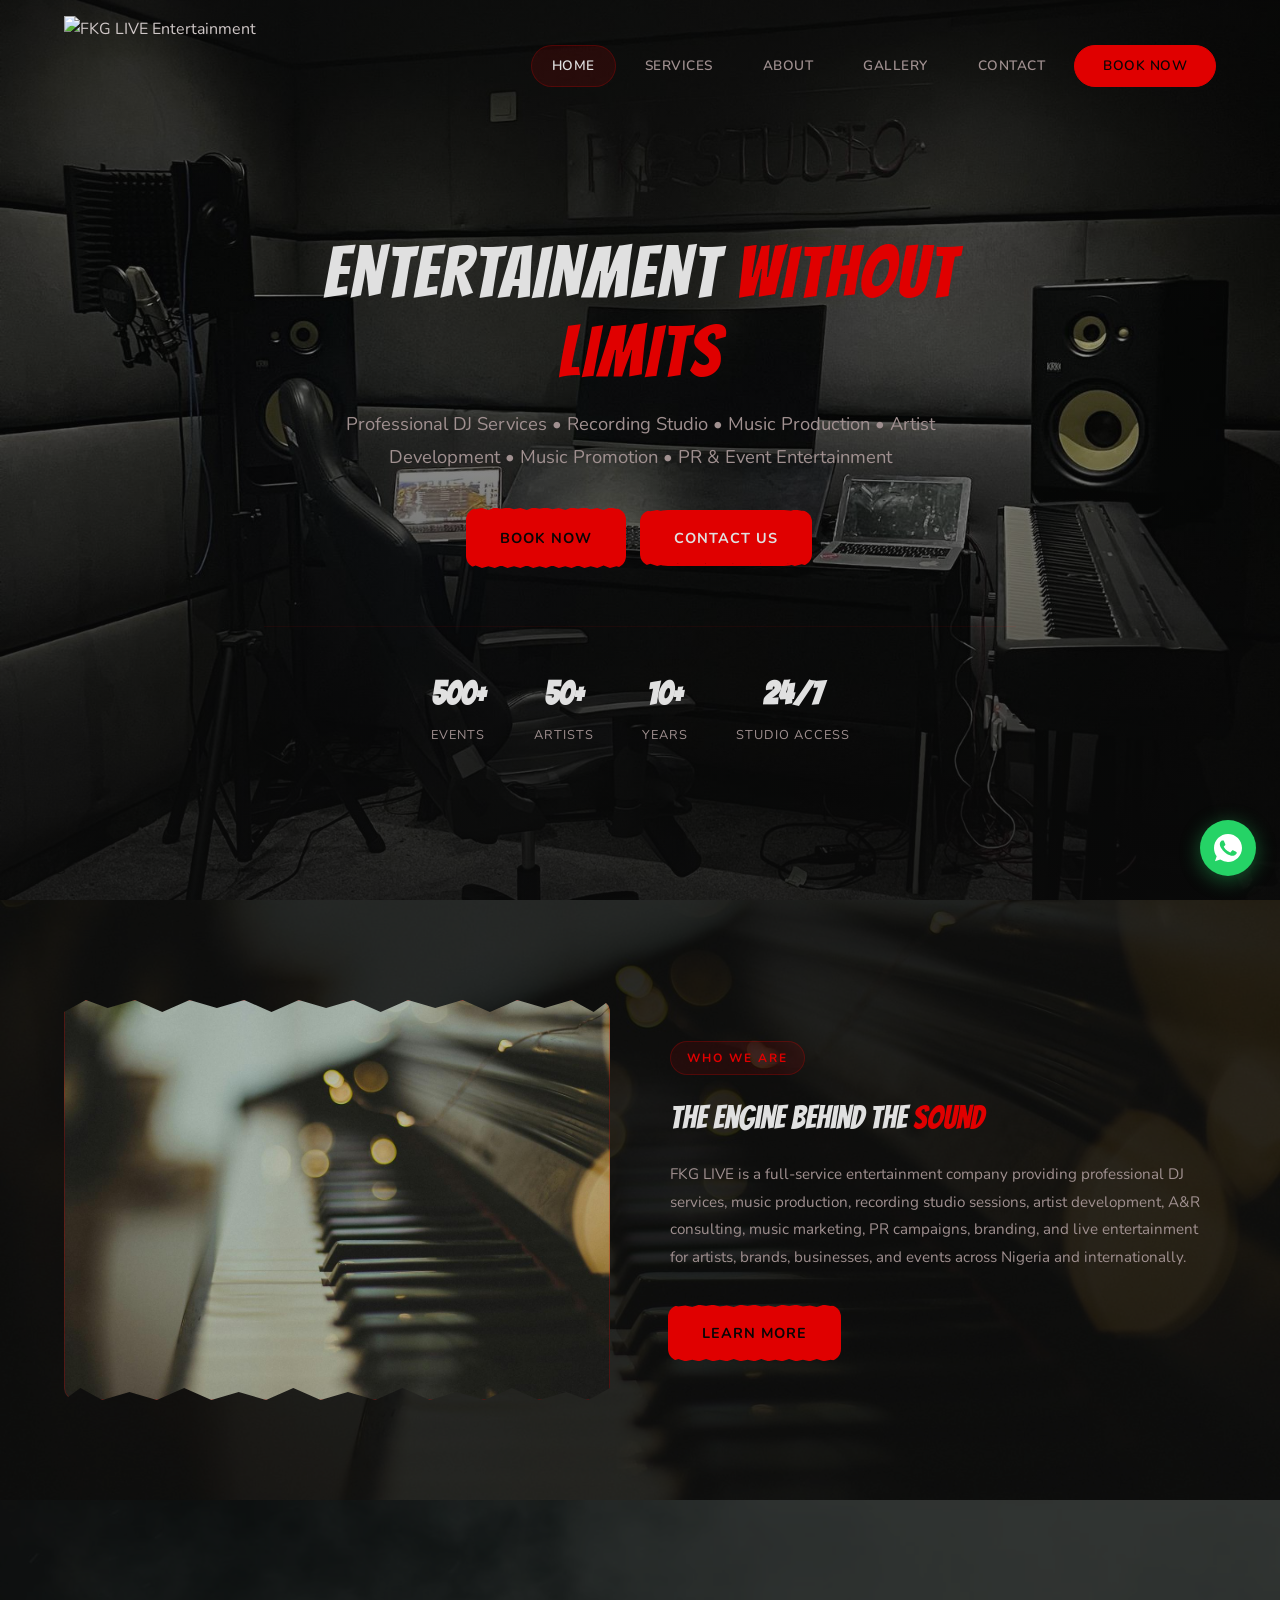
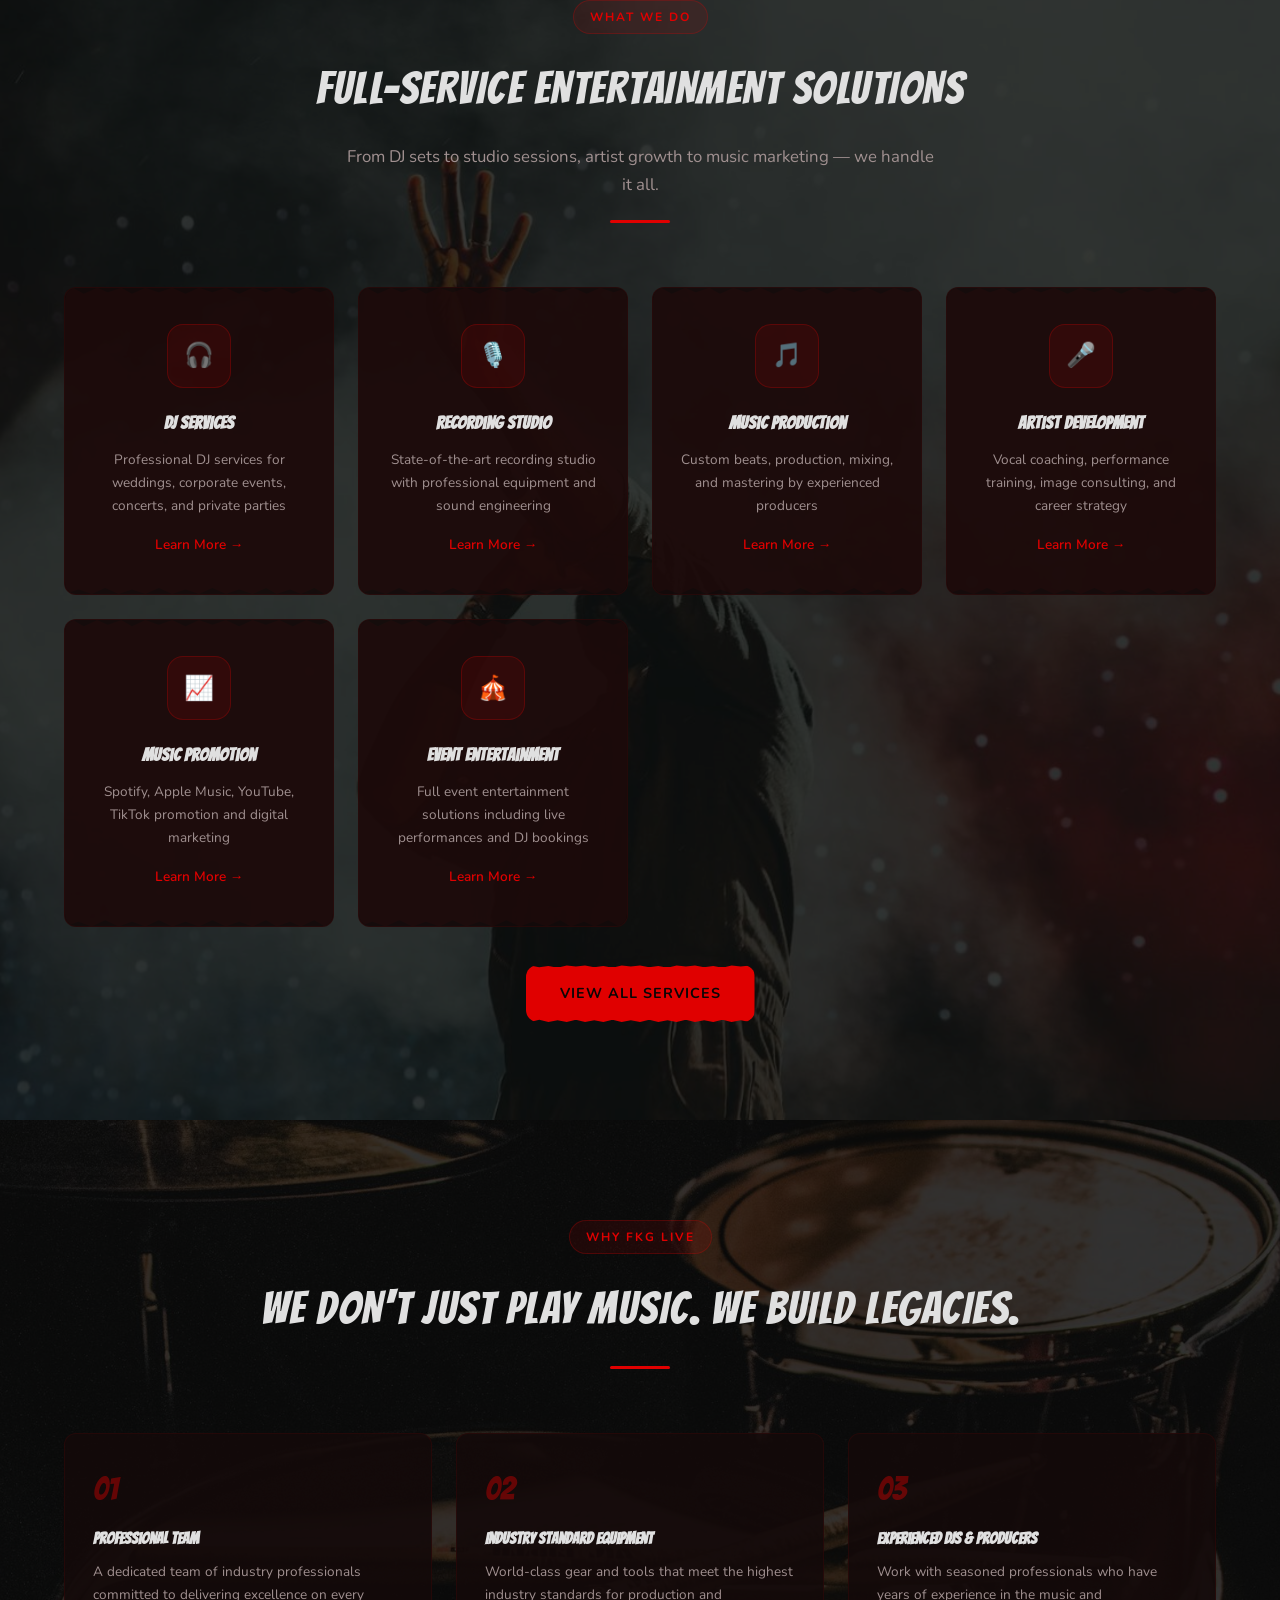
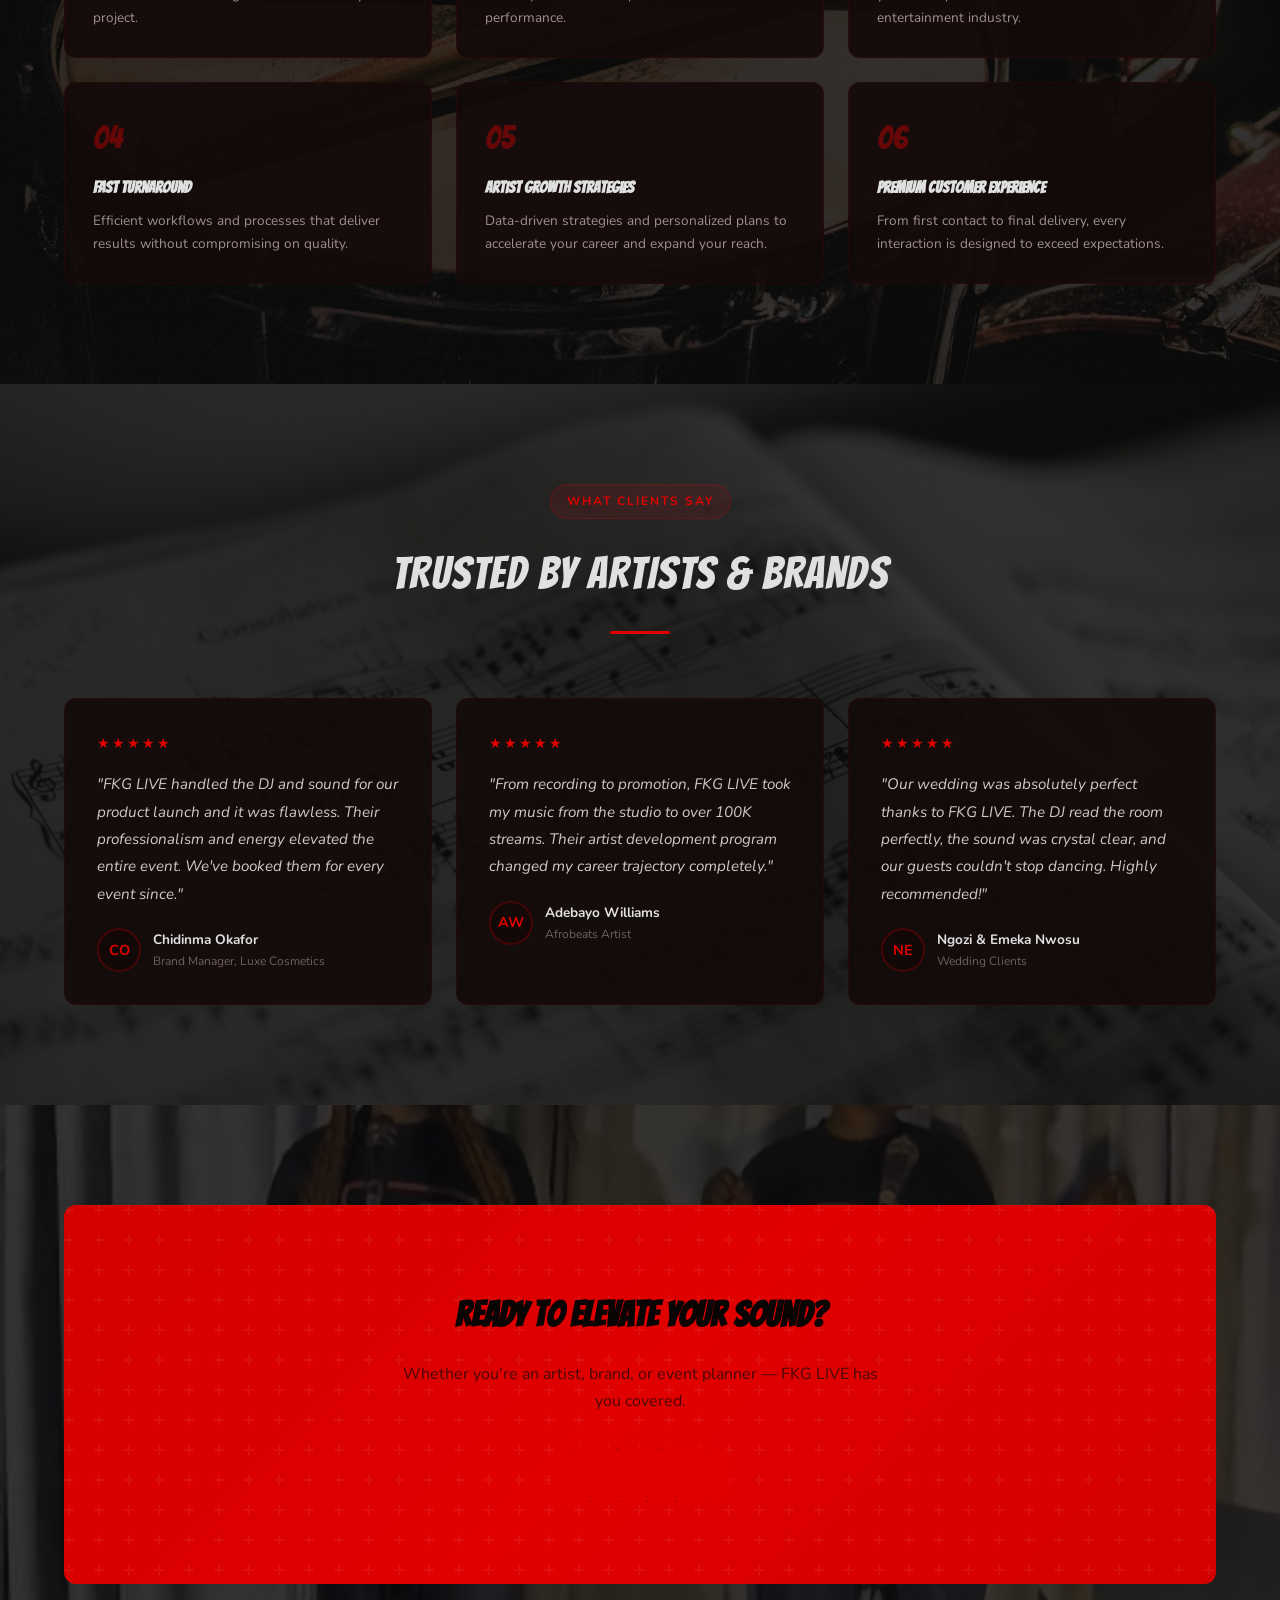
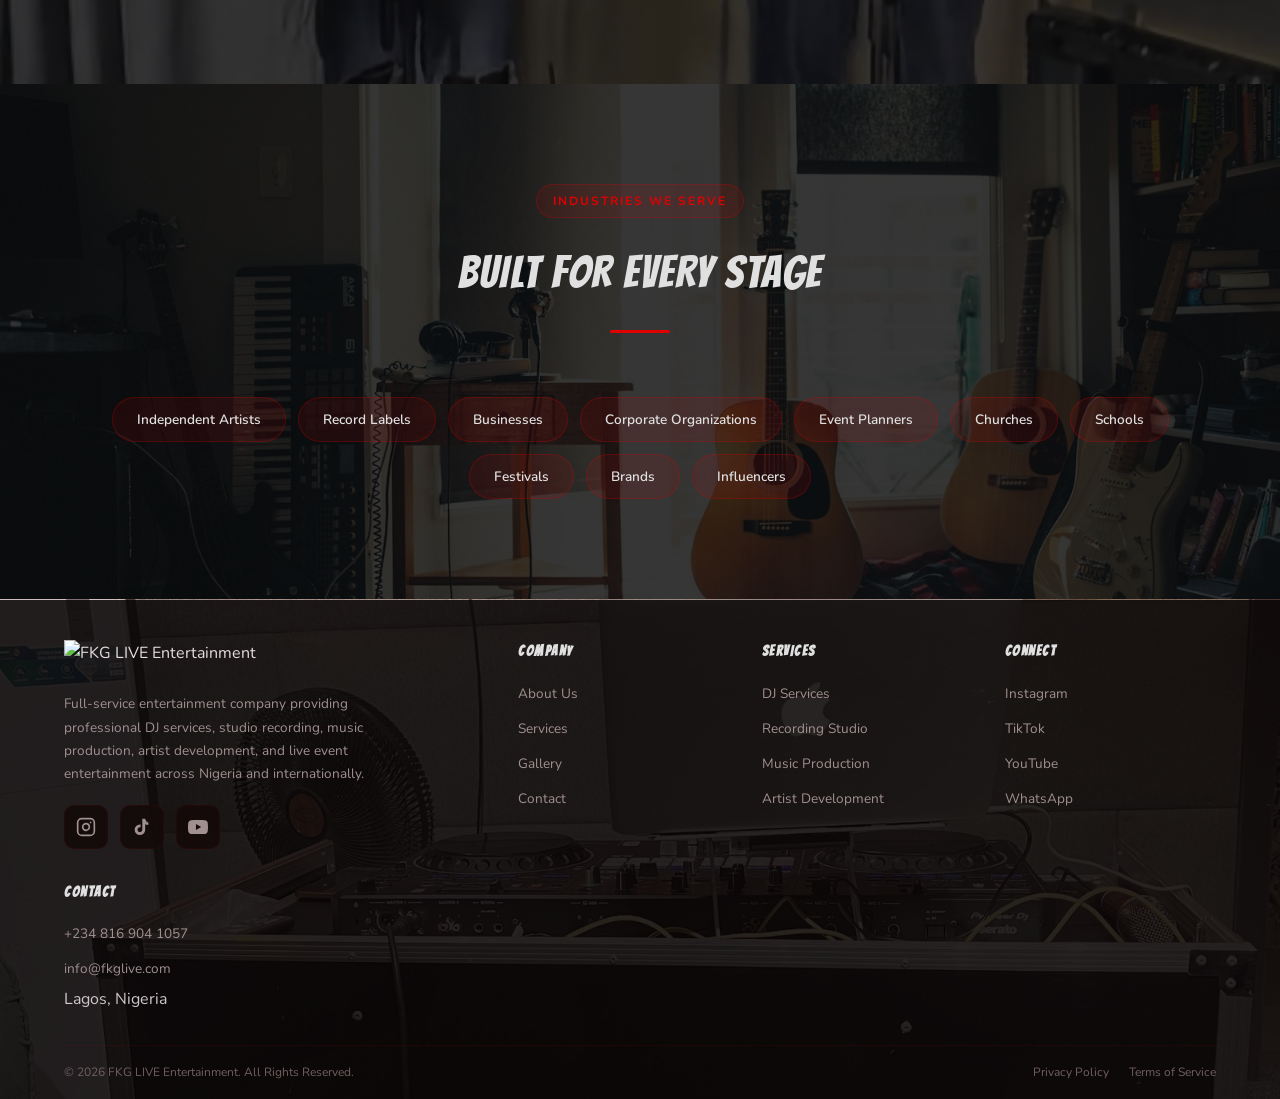
==== index.html @ 79c0f5cb "Fix all bugs site-wide, optimize images, add accessibility and WhatsApp button" ====
<!DOCTYPE html>
<html lang="en">
<head>
  <meta charset="UTF-8">
  <meta name="viewport" content="width=device-width, initial-scale=1.0">
  <title>FKG LIVE Entertainment — Professional DJ Services, Recording Studio & Music Production in Lagos</title>
  <meta name="description" content="FKG LIVE is a full-service entertainment company in Lagos offering professional DJ services, recording studio sessions, music production, mixing & mastering, artist development, music promotion, PR campaigns, and live event entertainment for artists, brands, and businesses across Nigeria.">
  <meta name="keywords" content="DJ services Lagos, recording studio Nigeria, music production Lagos, artist development, music promotion, event entertainment Lagos, live DJ booking Nigeria, studio recording, mixing mastering, FKG LIVE, entertainment company Lagos, music marketing, PR campaigns, branding, event DJ hire">
  <meta name="author" content="FKG LIVE Entertainment">
  <meta name="theme-color" content="#0a0505">
  <meta property="og:title" content="FKG LIVE Entertainment — Professional DJ Services, Recording Studio & Music Production in Lagos">
  <meta property="og:description" content="Full-service entertainment company providing DJ services, studio recording, music production, artist development, music promotion, and live event entertainment across Nigeria.">
  <meta property="og:type" content="website">
  <meta property="og:url" content="https://fkglive.com">
  <meta property="og:image" content="https://fkglive.com/images/hero-bg.jpg">
  <meta name="twitter:card" content="summary_large_image">
  <meta name="twitter:title" content="FKG LIVE Entertainment — Professional DJ & Music Services">
  <meta name="twitter:description" content="Entertainment Without Limits. Professional DJ services, recording studio, music production, artist development, and live event entertainment in Lagos.">
  <meta name="twitter:image" content="https://fkglive.com/images/hero-bg.jpg">
  <link rel="canonical" href="https://fkglive.com">
  <link rel="preconnect" href="https://fonts.googleapis.com">
  <link rel="preconnect" href="https://fonts.gstatic.com" crossorigin>
  <link rel="preconnect" href="https://fonts.googleapis.com" as="style">
  <link rel="stylesheet" href="https://fonts.googleapis.com/css2?family=Bangers&family=Nunito:wght@400;600;700;800&display=swap">
  <link rel="icon" type="image/png" href="images/LOGO.png">
  <link rel="stylesheet" href="css/style.css">
  <script type="application/ld+json">
  {
    "@context": "https://schema.org",
    "@type": ["Organization", "LocalBusiness"],
    "name": "FKG LIVE Entertainment",
    "description": "Full-service entertainment company providing professional DJ services, studio recording, music production, artist development, music promotion, and live event entertainment.",
    "url": "https://fkglive.com",
    "telephone": "+2348169041057",
    "email": "info@fkglive.com",
    "address": {
      "@type": "PostalAddress",
      "addressLocality": "Lagos",
      "addressCountry": "NG"
    },
    "areaServed": ["Nigeria", "International"],
    "sameAs": [
      "https://www.instagram.com/live.xdigital",
      "https://tiktok.com/@fkg_live",
      "https://www.youtube.com/@FKG_LIVEDIGITALSTUDIOS"
    ],
    "hasOfferCatalog": {
      "@type": "OfferCatalog",
      "name": "FKG LIVE Entertainment Services",
      "itemListElement": [
        {"@type": "Offer", "itemOffered": {"@type": "Service", "name": "DJ Services"}},
        {"@type": "Offer", "itemOffered": {"@type": "Service", "name": "Recording Studio"}},
        {"@type": "Offer", "itemOffered": {"@type": "Service", "name": "Music Production"}},
        {"@type": "Offer", "itemOffered": {"@type": "Service", "name": "Artist Development"}},
        {"@type": "Offer", "itemOffered": {"@type": "Service", "name": "Music Promotion"}},
        {"@type": "Offer", "itemOffered": {"@type": "Service", "name": "Event Entertainment"}}
      ]
    }
  }
  </script>
</head>
<body>

<!-- Splashscreen -->
<div class="splashscreen" id="splashscreen">
  <img src="images/LOGO.png" alt="FKG LIVE Entertainment">
</div>

<!-- NAVIGATION -->
<nav class="navbar" id="navbar">
  <div class="nav-main">
    <a href="index.html" class="nav-logo">
      <img src="images/LOGO.png" alt="FKG LIVE Entertainment">
    </a>
    <button class="mobile-toggle" aria-label="Toggle navigation menu" onclick="this.classList.toggle('active'); document.querySelector('.nav-links').classList.toggle('open')"><span></span><span></span><span></span></button>
    <div class="nav-links">
      <a href="index.html" class="active">Home</a>
      <a href="services.html">Services</a>
      <a href="about.html">About</a>
      <a href="gallery.html">Gallery</a>
      <a href="contact.html">Contact</a>
      <a href="contact.html" class="nav-cta">Book Now</a>
    </div>
  </div>
</nav>

<!-- HERO -->
<section class="hero">
  <div class="hero-bg">
    <img src="images/hero-bg.jpg" alt="FKG LIVE Entertainment" width="1920" height="1080">
    <div class="hero-overlay"></div>
  </div>
  <div class="hero-content">
    <h1>Entertainment <span>Without Limits</span></h1>
    <p class="hero-sub">Professional DJ Services &bull; Recording Studio &bull; Music Production &bull; Artist Development &bull; Music Promotion &bull; PR &amp; Event Entertainment</p>
    <div class="hero-buttons">
      <a href="contact.html" class="btn btn-primary">Book Now</a>
      <a href="contact.html#contact-form" class="btn btn-outline">Contact Us</a>
    </div>
    <div class="hero-stats">
      <div class="hero-stat">
        <h3>500+</h3>
        <p>Events</p>
      </div>
      <div class="hero-stat">
        <h3>50+</h3>
        <p>Artists</p>
      </div>
      <div class="hero-stat">
        <h3>10+</h3>
        <p>Years</p>
      </div>
      <div class="hero-stat">
        <h3>24/7</h3>
        <p>Studio Access</p>
      </div>
    </div>
  </div>
</section>

<main>

<!-- ABOUT PREVIEW -->
<section class="section-bg" style="background-image: url('images/studio-desk.jpg');">
  <div class="container">
    <div class="about-grid">
      <div class="about-img fade-up">
        <img src="images/studio-desk.jpg" alt="FKG LIVE Entertainment Interior" loading="lazy" width="800" height="600">
      </div>
      <div class="about-text fade-up stagger-1">
        <div class="section-badge">Who We Are</div>
        <h2>The Engine Behind the <span>Sound</span></h2>
        <p>FKG LIVE is a full-service entertainment company providing professional DJ services, music production, recording studio sessions, artist development, A&R consulting, music marketing, PR campaigns, branding, and live entertainment for artists, brands, businesses, and events across Nigeria and internationally.</p>
        <a href="about.html" class="btn btn-primary" style="margin-top: 20px;">Learn More</a>
      </div>
    </div>
  </div>
</section>

<!-- SERVICES PREVIEW -->
<section class="section-bg" style="background-image: url('images/studio-performance.jpg');">
  <div class="container">
    <div class="section-header">
      <div class="section-badge">What We Do</div>
      <h2>Full-Service Entertainment Solutions</h2>
      <p>From DJ sets to studio sessions, artist growth to music marketing — we handle it all.</p>
      <div class="section-divider"></div>
    </div>
    <div class="services-grid">
      <div class="service-card fade-up">
        <div class="service-card-icon">🎧</div>
        <h3>DJ Services</h3>
        <p>Professional DJ services for weddings, corporate events, concerts, and private parties</p>
        <a href="services.html" class="card-link">Learn More →</a>
      </div>
      <div class="service-card fade-up stagger-1">
        <div class="service-card-icon">🎙️</div>
        <h3>Recording Studio</h3>
        <p>State-of-the-art recording studio with professional equipment and sound engineering</p>
        <a href="services.html" class="card-link">Learn More →</a>
      </div>
      <div class="service-card fade-up stagger-2">
        <div class="service-card-icon">🎵</div>
        <h3>Music Production</h3>
        <p>Custom beats, production, mixing, and mastering by experienced producers</p>
        <a href="services.html" class="card-link">Learn More →</a>
      </div>
      <div class="service-card fade-up stagger-3">
        <div class="service-card-icon">🎤</div>
        <h3>Artist Development</h3>
        <p>Vocal coaching, performance training, image consulting, and career strategy</p>
        <a href="services.html" class="card-link">Learn More →</a>
      </div>
      <div class="service-card fade-up stagger-4">
        <div class="service-card-icon">📈</div>
        <h3>Music Promotion</h3>
        <p>Spotify, Apple Music, YouTube, TikTok promotion and digital marketing</p>
        <a href="services.html" class="card-link">Learn More →</a>
      </div>
      <div class="service-card fade-up stagger-5">
        <div class="service-card-icon">🎪</div>
        <h3>Event Entertainment</h3>
        <p>Full event entertainment solutions including live performances and DJ bookings</p>
        <a href="services.html" class="card-link">Learn More →</a>
      </div>
    </div>
    <div style="text-align: center; margin-top: 40px;">
      <a href="services.html" class="btn btn-primary">View All Services</a>
    </div>
  </div>
</section>

<!-- WHY CHOOSE US -->
<section class="section-bg" style="background-image: url('images/studio-mixing.jpg');">
  <div class="container">
    <div class="section-header">
      <div class="section-badge">Why FKG LIVE</div>
      <h2>We Don't Just Play Music. We Build Legacies.</h2>
      <div class="section-divider"></div>
    </div>
    <div class="why-grid">
      <div class="why-item fade-up">
        <div class="why-num">01</div>
        <h4>Professional Team</h4>
        <p>A dedicated team of industry professionals committed to delivering excellence on every project.</p>
      </div>
      <div class="why-item fade-up stagger-1">
        <div class="why-num">02</div>
        <h4>Industry Standard Equipment</h4>
        <p>World-class gear and tools that meet the highest industry standards for production and performance.</p>
      </div>
      <div class="why-item fade-up stagger-2">
        <div class="why-num">03</div>
        <h4>Experienced DJs &amp; Producers</h4>
        <p>Work with seasoned professionals who have years of experience in the music and entertainment industry.</p>
      </div>
      <div class="why-item fade-up stagger-3">
        <div class="why-num">04</div>
        <h4>Fast Turnaround</h4>
        <p>Efficient workflows and processes that deliver results without compromising on quality.</p>
      </div>
      <div class="why-item fade-up stagger-4">
        <div class="why-num">05</div>
        <h4>Artist Growth Strategies</h4>
        <p>Data-driven strategies and personalized plans to accelerate your career and expand your reach.</p>
      </div>
      <div class="why-item fade-up stagger-5">
        <div class="why-num">06</div>
        <h4>Premium Customer Experience</h4>
        <p>From first contact to final delivery, every interaction is designed to exceed expectations.</p>
      </div>
    </div>
  </div>
</section>

<!-- TESTIMONIALS -->
<section class="section-bg" style="background-image: url('images/studio-headphones.jpg');">
  <div class="container">
    <div class="section-header">
      <div class="section-badge">What Clients Say</div>
      <h2>Trusted by Artists &amp; Brands</h2>
      <div class="section-divider"></div>
    </div>
    <div class="testimonials-grid">
      <div class="testimonial-card fade-up">
        <div class="stars">★★★★★</div>
        <blockquote>"FKG LIVE handled the DJ and sound for our product launch and it was flawless. Their professionalism and energy elevated the entire event. We've booked them for every event since."</blockquote>
        <div class="testimonial-author">
          <div class="testimonial-avatar">CO</div>
          <div class="testimonial-info">
            <h5>Chidinma Okafor</h5>
            <p>Brand Manager, Luxe Cosmetics</p>
          </div>
        </div>
      </div>
      <div class="testimonial-card fade-up stagger-1">
        <div class="stars">★★★★★</div>
        <blockquote>"From recording to promotion, FKG LIVE took my music from the studio to over 100K streams. Their artist development program changed my career trajectory completely."</blockquote>
        <div class="testimonial-author">
          <div class="testimonial-avatar">AW</div>
          <div class="testimonial-info">
            <h5>Adebayo Williams</h5>
            <p>Afrobeats Artist</p>
          </div>
        </div>
      </div>
      <div class="testimonial-card fade-up stagger-2">
        <div class="stars">★★★★★</div>
        <blockquote>"Our wedding was absolutely perfect thanks to FKG LIVE. The DJ read the room perfectly, the sound was crystal clear, and our guests couldn't stop dancing. Highly recommended!"</blockquote>
        <div class="testimonial-author">
          <div class="testimonial-avatar">NE</div>
          <div class="testimonial-info">
            <h5>Ngozi &amp; Emeka Nwosu</h5>
            <p>Wedding Clients</p>
          </div>
        </div>
      </div>
    </div>
  </div>
</section>

<!-- CTA BANNER -->
<section class="section-bg" style="background-image: url('images/live-recording.jpg');">
  <div class="container">
    <div class="cta-banner fade-up">
      <h2>Ready to Elevate Your Sound?</h2>
      <p>Whether you're an artist, brand, or event planner — FKG LIVE has you covered.</p>
      <a href="contact.html" class="btn btn-primary">Get Started</a>
    </div>
  </div>
</section>

<!-- INDUSTRIES -->
<section class="section-bg" style="background-image: url('images/studio-keys.jpg');">
  <div class="container">
    <div class="section-header">
      <div class="section-badge">Industries We Serve</div>
      <h2>Built for Every Stage</h2>
      <div class="section-divider"></div>
    </div>
    <div class="industries-pills fade-up">
      <span class="industry-pill">Independent Artists</span>
      <span class="industry-pill">Record Labels</span>
      <span class="industry-pill">Businesses</span>
      <span class="industry-pill">Corporate Organizations</span>
      <span class="industry-pill">Event Planners</span>
      <span class="industry-pill">Churches</span>
      <span class="industry-pill">Schools</span>
      <span class="industry-pill">Festivals</span>
      <span class="industry-pill">Brands</span>
      <span class="industry-pill">Influencers</span>
    </div>
  </div>
</section>

</main>

<!-- FOOTER -->
<footer class="footer">
  <div class="container">
    <div class="footer-grid">
      <div class="footer-brand">
        <img src="images/LOGO.png" alt="FKG LIVE Entertainment" loading="lazy">
        <p>Full-service entertainment company providing professional DJ services, studio recording, music production, artist development, and live event entertainment across Nigeria and internationally.</p>
        <div class="social-links" style="margin-top: 20px;">
          <a href="https://www.instagram.com/live.xdigital" class="social-link" target="_blank" rel="noopener" aria-label="Instagram"><svg width="20" height="20" viewBox="0 0 24 24" fill="none" stroke="currentColor" stroke-width="2" stroke-linecap="round" stroke-linejoin="round"><rect x="2" y="2" width="20" height="20" rx="5" ry="5"/><path d="M16 11.37A4 4 0 1 1 12.63 8 4 4 0 0 1 16 11.37z"/><line x1="17.5" y1="6.5" x2="17.51" y2="6.5"/></svg></a>
          <a href="https://tiktok.com/@fkg_live" class="social-link" target="_blank" rel="noopener" aria-label="TikTok"><svg width="20" height="20" viewBox="0 0 24 24" fill="currentColor"><path d="M19.59 6.69a4.83 4.83 0 0 1-3.77-4.25V2h-3.45v13.67a2.89 2.89 0 0 1-2.88 2.5 2.89 2.89 0 0 1-2.89-2.89 2.89 2.89 0 0 1 2.89-2.89c.28 0 .54.04.79.1v-3.5a6.37 6.37 0 0 0-.79-.05A6.34 6.34 0 0 0 3.15 15.2a6.34 6.34 0 0 0 6.34 6.34 6.34 6.34 0 0 0 6.34-6.34V8.73a8.19 8.19 0 0 0 3.76.92V6.2a4.83 4.83 0 0 1-3.76.49z"/></svg></a>
          <a href="https://www.youtube.com/@FKG_LIVEDIGITALSTUDIOS" class="social-link" target="_blank" rel="noopener" aria-label="YouTube"><svg width="20" height="20" viewBox="0 0 24 24" fill="currentColor"><path d="M23.498 6.186a3.016 3.016 0 0 0-2.122-2.136C19.505 3.545 12 3.545 12 3.545s-7.505 0-9.377.505A3.017 3.017 0 0 0 .502 6.186C0 8.07 0 12 0 12s0 3.93.502 5.814a3.016 3.016 0 0 0 2.122 2.136c1.871.505 9.376.505 9.376.505s7.505 0 9.377-.505a3.015 3.015 0 0 0 2.122-2.136C24 15.93 24 12 24 12s0-3.93-.502-5.814zM9.545 15.568V8.432L15.818 12l-6.273 3.568z"/></svg></a>
        </div>
      </div>
      <div class="footer-col">
        <h4>Company</h4>
        <a href="about.html">About Us</a>
        <a href="services.html">Services</a>
        <a href="gallery.html">Gallery</a>
        <a href="contact.html">Contact</a>
      </div>
      <div class="footer-col">
        <h4>Services</h4>
        <a href="services.html">DJ Services</a>
        <a href="services.html">Recording Studio</a>
        <a href="services.html">Music Production</a>
        <a href="services.html">Artist Development</a>
      </div>
      <div class="footer-col">
        <h4>Connect</h4>
        <a href="https://www.instagram.com/live.xdigital" target="_blank" rel="noopener">Instagram</a>
        <a href="https://tiktok.com/@fkg_live" target="_blank" rel="noopener">TikTok</a>
        <a href="https://www.youtube.com/@FKG_LIVEDIGITALSTUDIOS" target="_blank" rel="noopener">YouTube</a>
        <a href="https://wa.me/2348169041057" target="_blank" rel="noopener">WhatsApp</a>
      </div>
      <div class="footer-col">
        <h4>Contact</h4>
        <a href="tel:+2348169041057">+234 816 904 1057</a>
        <a href="mailto:info@fkglive.com">info@fkglive.com</a>
        <span>Lagos, Nigeria</span>
      </div>
    </div>
    <div class="footer-bottom">
      <p>&copy; 2026 FKG LIVE Entertainment. All Rights Reserved.</p>
      <div class="footer-bottom-links">
        <a href="#">Privacy Policy</a>
        <a href="#">Terms of Service</a>
      </div>
    </div>
  </div>
</footer>

<!-- WHATSAPP FLOATING BUTTON -->
<a href="https://wa.me/2348169041057" class="whatsapp-float" target="_blank" rel="noopener" aria-label="Chat on WhatsApp">
  <svg viewBox="0 0 32 32" width="28" height="28" fill="#fff"><path d="M16.004 0h-.008C7.174 0 0 7.176 0 16c0 3.5 1.132 6.744 3.054 9.378L1.054 31.25l6.072-1.97A15.912 15.912 0 0 0 16.004 32C24.826 32 32 24.822 32 16S24.826 0 16.004 0zm9.318 22.608c-.39 1.096-1.932 2.008-3.16 2.27-.84.18-1.936.322-5.626-1.21-4.724-1.96-7.756-6.764-7.99-7.076-.226-.312-1.896-2.524-1.896-4.814s1.2-3.41 1.626-3.876c.39-.42.924-.56 1.23-.56.31 0 .62.003.89.016.286.012.668-.108 1.04.792.39.94 1.336 3.248 1.452 3.48.116.232.194.502.038.812-.156.31-.29.502-.58.772-.29.27-.58.604-.83.812-.25.21-.51.436-.216.854.294.42 1.306 2.152 2.804 3.49 1.924 1.722 3.542 2.256 4.022 2.506.48.25.756.21 1.032-.128.276-.338 1.176-1.37 1.488-1.846.312-.476.626-.394 1.06-.236.436.156 2.776 1.308 3.25 1.546.474.238.79.356.91.552.118.196.118 1.136-.272 2.232z"/></svg>
</a>

<script>
window.addEventListener('scroll', () => {
  document.getElementById('navbar').classList.toggle('scrolled', window.scrollY > 50);
});
const observer = new IntersectionObserver(entries => {
  entries.forEach(e => { if (e.isIntersecting) { e.target.classList.add('visible'); } });
}, { threshold: 0.1 });
document.querySelectorAll('.fade-up').forEach(el => observer.observe(el));
window.addEventListener('load', () => {
  setTimeout(() => { document.getElementById('splashscreen').classList.add('hide'); }, 2000);
});
</script>

</body>
</html>
---- css/style.css ----
/* ================================
   FKG LIVE — Premium Entertainment
   ================================ */

:root {
  --bg-primary: #0a0505;
  --bg-secondary: #120808;
  --bg-card: rgba(20, 10, 10, 0.92);
  --bg-card-hover: rgba(30, 15, 15, 0.96);
  --red: #e00000;
  --red-light: #ff3333;
  --red-dark: #d40000;
  --red-deep: #cc0000;
  --white: #e0e0e0;
  --pure-white: #ffffff;
  --off-white: #f0ebeb;
  --light: #d0c8c8;
  --medium: #a09090;
  --dark: #706060;
  --border: rgba(224, 0, 0, 0.25);
  --border-light: rgba(224, 0, 0, 0.08);
  --shadow: 0 4px 30px rgba(0, 0, 0, 0.45);
  --shadow-red: 0 4px 30px rgba(224, 0, 0, 0.25);
  --radius: 12px;
  --radius-sm: 8px;
  --transition: all 0.3s cubic-bezier(0.4, 0, 0.2, 1);
}

@keyframes rgbwypp {
  0% { color: #ff0000; }
  14% { color: #00ff00; }
  28% { color: #0088ff; }
  42% { color: #ffffff; }
  56% { color: #ffdd00; }
  70% { color: #aa00ff; }
  84% { color: #ff69b4; }
  100% { color: #ff0000; }
}
@keyframes rgbwypp-bg {
  0% { background-position: 0% 50%; }
  50% { background-position: 100% 50%; }
  100% { background-position: 0% 50%; }
}
@keyframes rgbwypp-border {
  0% { border-color: #ff0000; box-shadow: 0 0 15px rgba(255,0,0,0.3); }
  14% { border-color: #00ff00; box-shadow: 0 0 15px rgba(0,255,0,0.3); }
  28% { border-color: #0088ff; box-shadow: 0 0 15px rgba(0,136,255,0.3); }
  42% { border-color: #ffffff; box-shadow: 0 0 15px rgba(255,255,255,0.3); }
  56% { border-color: #ffdd00; box-shadow: 0 0 15px rgba(255,221,0,0.3); }
  70% { border-color: #aa00ff; box-shadow: 0 0 15px rgba(170,0,255,0.3); }
  84% { border-color: #ff69b4; box-shadow: 0 0 15px rgba(255,105,180,0.3); }
  100% { border-color: #ff0000; box-shadow: 0 0 15px rgba(255,0,0,0.3); }
}
@keyframes rgbwypp-glow {
  0% { box-shadow: 0 0 20px rgba(255,0,0,0.4), inset 0 0 20px rgba(255,0,0,0.05); }
  14% { box-shadow: 0 0 20px rgba(0,255,0,0.4), inset 0 0 20px rgba(0,255,0,0.05); }
  28% { box-shadow: 0 0 20px rgba(0,136,255,0.4), inset 0 0 20px rgba(0,136,255,0.05); }
  42% { box-shadow: 0 0 20px rgba(255,255,255,0.4), inset 0 0 20px rgba(255,255,255,0.05); }
  56% { box-shadow: 0 0 20px rgba(255,221,0,0.4), inset 0 0 20px rgba(255,221,0,0.05); }
  70% { box-shadow: 0 0 20px rgba(170,0,255,0.4), inset 0 0 20px rgba(170,0,255,0.05); }
  84% { box-shadow: 0 0 20px rgba(255,105,180,0.4), inset 0 0 20px rgba(255,105,180,0.05); }
  100% { box-shadow: 0 0 20px rgba(255,0,0,0.4), inset 0 0 20px rgba(255,0,0,0.05); }
}

*, *::before, *::after { margin: 0; padding: 0; box-sizing: border-box; }

html { scroll-behavior: smooth; font-size: 16px; }

body {
  font-family: 'Nunito', -apple-system, BlinkMacSystemFont, sans-serif;
  background: var(--bg-primary);
  color: var(--light);
  line-height: 1.7;
  overflow-x: hidden;
  -webkit-font-smoothing: antialiased;
}

a { color: inherit; text-decoration: none; transition: var(--transition); }
img { max-width: 100%; height: auto; display: block; }
ul { list-style: none; }

.container { max-width: 1200px; margin: 0 auto; padding: 0 24px; }

/* ================================
   SPLASHSCREEN
   ================================ */
.splashscreen {
  position: fixed; inset: 0; z-index: 99999;
  background: var(--bg-primary);
  display: flex; align-items: center; justify-content: center;
  flex-direction: column; gap: 24px;
  transition: opacity 0.8s ease, visibility 0.8s ease;
}
.splashscreen.hide { opacity: 0; visibility: hidden; pointer-events: none; }
.splashscreen img { height: 120px; width: auto; animation: splashPulse 1.5s ease-in-out infinite; }
.splashscreen .splash-text {
  font-family: 'Bangers', cursive; font-size: 0.8rem; font-weight: 600;
  color: var(--red); text-transform: uppercase; letter-spacing: 4px;
  animation: splashFade 1.5s ease-in-out infinite;
}
@keyframes splashPulse {
  0%, 100% { transform: scale(1); opacity: 1; }
  50% { transform: scale(1.05); opacity: 0.8; }
}
@keyframes splashFade {
  0%, 100% { opacity: 1; }
  50% { opacity: 0.4; }
}
@keyframes fadeInUp {
  from { opacity: 0; transform: translateY(30px); }
  to { opacity: 1; transform: translateY(0); }
}
@keyframes pulse {
  0%, 100% { opacity: 1; }
  50% { opacity: 0.4; }
}

/* ================================
   NAVIGATION
   ================================ */
.navbar {
  position: fixed; top: 0; left: 0; right: 0; z-index: 1000;
  background: transparent;
  transition: var(--transition);
}
.navbar.scrolled {
  background: rgba(10, 10, 10, 0.95);
  backdrop-filter: blur(20px);
  -webkit-backdrop-filter: blur(20px);
  box-shadow: 0 2px 30px rgba(0,0,0,0.5);
}
.nav-main {
  display: flex; align-items: center; justify-content: space-between;
  padding: 16px 24px; max-width: 1200px; margin: 0 auto;
}
.nav-logo { display: flex; align-items: center; }
.nav-logo img { height: 100px; width: auto; transition: var(--transition); }
.nav-links { display: flex; gap: 8px; flex-wrap: wrap; justify-content: center; align-items: center; }
.nav-links a {
  padding: 8px 20px; border-radius: 50px; font-size: 0.85rem; font-weight: 600;
  color: var(--medium); letter-spacing: 0.5px; text-transform: uppercase;
  border: 1px solid transparent; transition: var(--transition);
}
.nav-links a:hover, .nav-links a.active {
  color: var(--white); background: rgba(224, 0, 0, 0.12); border-color: var(--border);
}
.nav-cta {
  background: var(--red) !important; color: var(--bg-primary) !important;
  border-color: var(--red) !important; padding: 8px 28px !important;
  position: relative; overflow: hidden;
}
.nav-cta::before {
  content: ''; position: absolute; inset: 0; border-radius: 50px; z-index: -1;
  background: linear-gradient(90deg, #ff0000, #00ff00, #0088ff, #ffffff, #ffdd00, #aa00ff, #ff69b4, #ff0000);
  background-size: 400% 100%; opacity: 0; transition: opacity 0.4s ease;
  animation: rgbwypp-bg 4s linear infinite;
}
.nav-cta:hover {
  background: transparent !important; color: var(--white) !important;
  transform: translateY(-1px); border-color: transparent !important;
  box-shadow: 0 4px 20px rgba(255, 221, 0, 0.3);
}
.nav-cta:hover::before { opacity: 1; }
.mobile-toggle {
  display: none; background: none; border: 2px solid var(--red); color: var(--red);
  cursor: pointer; width: 44px; height: 44px; border-radius: 8px;
  align-items: center; justify-content: center; transition: var(--transition);
  flex-shrink: 0; position: relative; padding: 0;
}
.mobile-toggle span {
  display: block; width: 20px; height: 2px; background: var(--red); border-radius: 2px;
  position: absolute; left: 50%; margin-left: -10px;
  transition: all 0.35s cubic-bezier(0.4, 0, 0.2, 1);
}
.mobile-toggle span:nth-child(1) { transform: translateY(-7px); }
.mobile-toggle span:nth-child(2) { transform: translateY(0); }
.mobile-toggle span:nth-child(3) { transform: translateY(7px); }
.mobile-toggle.active span:nth-child(1) { transform: rotate(45deg); }
.mobile-toggle.active span:nth-child(2) { opacity: 0; transform: scaleX(0); }
.mobile-toggle.active span:nth-child(3) { transform: rotate(-45deg); }
.mobile-toggle.active { background: var(--red); border-color: var(--red); }
.mobile-toggle.active span { background: var(--bg-primary); }
.mobile-toggle:active { transform: scale(0.9); }

/* ================================
   HERO SECTION
   ================================ */
.hero {
  position: relative; min-height: 100vh; display: flex; align-items: center;
  justify-content: center; overflow: hidden; padding-top: 180px;
}
.hero-bg { position: absolute; inset: 0; z-index: 0; }
.hero-bg img { width: 100%; height: 100%; object-fit: cover; }
.hero-overlay {
  position: absolute; inset: 0; z-index: 1;
  background: linear-gradient(180deg, rgba(10,10,10,0.7) 0%, rgba(10,10,10,0.4) 40%, rgba(10,10,10,0.85) 100%);
}
.hero-content { position: relative; z-index: 2; text-align: center; max-width: 800px; padding: 0 24px; }
.hero-badge {
  display: inline-flex; align-items: center; gap: 8px; padding: 8px 20px;
  background: rgba(224, 0, 0, 0.15); border: 1px solid var(--border);
  border-radius: 50px; margin-bottom: 24px; font-size: 0.8rem; font-weight: 600;
  color: var(--red); text-transform: uppercase; letter-spacing: 1.5px;
  animation: rgbwypp-border 4s linear infinite;
}
.hero-badge::before {
  content: ''; width: 8px; height: 8px; background: var(--red);
  border-radius: 50%; animation: pulse 2s infinite, rgbwypp 3s linear infinite;
}
.hero h1 {
  font-family: 'Bangers', cursive; font-size: clamp(2.5rem, 6vw, 4.5rem);
  font-weight: 400; color: var(--white); line-height: 1.1; margin-bottom: 16px;
  letter-spacing: 2px; text-transform: uppercase;
}
.hero h1 span { color: var(--red); }
.hero-sub { font-size: 1.15rem; color: var(--medium); max-width: 600px; margin: 0 auto 36px; line-height: 1.8; }
.hero-buttons { display: flex; gap: 16px; justify-content: center; flex-wrap: wrap; }
.hero-stats { display: flex; justify-content: center; gap: 48px; margin-top: 60px; padding-top: 40px; border-top: 1px solid var(--border-light); }
.hero-stat h3 { font-family: 'Bangers', cursive; font-size: 2rem; font-weight: 700; color: var(--white); }
.hero-stat p { font-size: 0.8rem; color: var(--medium); text-transform: uppercase; letter-spacing: 1px; margin-top: 4px; }

/* ================================
   PAGE HERO (inner pages)
   ================================ */
.page-hero {
  padding: 160px 0 80px; text-align: center; position: relative; overflow: hidden;
  background-size: cover; background-position: center;
}
.page-hero::before {
  content: ''; position: absolute; inset: 0; z-index: 0;
  background: linear-gradient(180deg, rgba(10,10,10,0.85) 0%, rgba(10,10,10,0.7) 50%, rgba(10,10,10,0.9) 100%);
}
.page-hero > .container { position: relative; z-index: 1; }
.page-hero::after {
  content: ''; position: absolute; top: 50%; left: 50%;
  transform: translate(-50%, -50%); width: 600px; height: 600px;
  background: radial-gradient(circle, rgba(224,0,0,0.15) 0%, transparent 70%); opacity: 0.15; z-index: 0;
}
.page-hero h1 {
  font-family: 'Bangers', cursive; font-size: clamp(2rem, 5vw, 3.5rem);
  font-weight: 400; color: var(--white); margin-bottom: 16px; position: relative;
  letter-spacing: 2px; text-transform: uppercase;
}
.page-hero p { font-size: 1.1rem; color: var(--medium); max-width: 600px; margin: 0 auto; position: relative; }

/* ================================
   SECTION STYLES
   ================================ */
section { padding: 100px 0; }
.section-header { text-align: center; margin-bottom: 64px; }
.section-badge {
  display: inline-block; padding: 6px 16px; background: rgba(224,0,0,0.1);
  border: 1px solid var(--border); border-radius: 50px; font-size: 0.75rem;
  font-weight: 700; color: var(--red); text-transform: uppercase; letter-spacing: 2px; margin-bottom: 16px;
  animation: rgbwypp-border 5s linear infinite;
}
.section-header h2 {
  font-family: 'Bangers', cursive; font-size: clamp(1.8rem, 4vw, 2.8rem);
  font-weight: 400; color: var(--white); margin-bottom: 16px; letter-spacing: 1.5px;
  text-transform: uppercase;
}
.section-header p { font-size: 1.05rem; color: var(--medium); max-width: 600px; margin: 0 auto; }
.section-divider { width: 60px; height: 3px; background: var(--red); margin: 20px auto 0; border-radius: 2px; }

/* ================================
   SECTION BACKGROUNDS
   ================================ */
.section-bg {
  position: relative; overflow: hidden;
  background-size: cover; background-position: center; background-repeat: no-repeat;
}
.section-bg::before {
  content: ''; position: absolute; inset: 0; z-index: 0;
  background: rgba(10, 10, 10, 0.82);
}
.section-bg > .container { position: relative; z-index: 1; }

/* ================================
   BUTTONS
   ================================ */
.btn {
  display: inline-flex; align-items: center; gap: 8px; padding: 14px 32px;
  border-radius: 50px; font-size: 0.9rem; font-weight: 700; text-transform: uppercase;
  letter-spacing: 1px; border: none; cursor: pointer; transition: var(--transition);
  position: relative; z-index: 1; overflow: visible;
}
.btn::before {
  content: ''; position: absolute; inset: 0; z-index: -1; border-radius: 50px;
  background: linear-gradient(90deg, #ff0000, #00ff00, #0088ff, #ffffff, #ffdd00, #aa00ff, #ff69b4, #ff0000);
  background-size: 400% 100%; opacity: 0; transition: opacity 0.4s ease;
  animation: rgbwypp-bg 4s linear infinite;
}
.btn:hover::before { opacity: 1; }
.btn-primary { background: var(--red); color: var(--bg-primary); }
.btn-primary:hover { background: transparent; color: var(--white); transform: translateY(-2px); box-shadow: 0 4px 25px rgba(255, 221, 0, 0.3); border: 2px solid var(--red); }
.btn-outline { background: transparent; color: var(--white); border: 2px solid var(--red); }
.btn-outline:hover { background: var(--red); color: var(--bg-primary); transform: translateY(-2px); border-color: var(--red); box-shadow: 0 4px 25px rgba(224, 0, 0, 0.4); }
.btn-red { background: var(--red); color: var(--white); }
.btn-red:hover { background: transparent; color: var(--white); transform: translateY(-2px); border: 2px solid var(--red); }

/* ================================
   THORN BURNT EDGES
   ================================ */
.btn::after {
  content: ''; position: absolute; inset: -2px; z-index: -1;
  background: var(--red);
  clip-path: polygon(
    0% 4%, 2% 0%, 6% 3%, 10% 1%, 14% 4%, 18% 0%, 22% 2%, 26% 0%, 30% 3%, 34% 1%,
    38% 4%, 42% 0%, 46% 2%, 50% 0%, 54% 3%, 58% 1%, 62% 4%, 66% 0%, 70% 2%, 74% 0%,
    78% 3%, 82% 1%, 86% 4%, 90% 0%, 94% 2%, 98% 0%, 100% 3%,
    100% 96%, 98% 100%, 94% 97%, 90% 100%, 86% 96%, 82% 100%, 78% 97%, 74% 100%,
    70% 96%, 66% 100%, 62% 97%, 58% 100%, 54% 96%, 50% 100%, 46% 97%, 42% 100%,
    38% 96%, 34% 100%, 30% 97%, 26% 100%, 22% 96%, 18% 100%, 14% 97%, 10% 100%,
    6% 96%, 2% 100%, 0% 97%
  );
  border-radius: var(--radius);
  opacity: 1;
  transition: opacity 0.3s ease;
}
.btn::before { display: block !important; }

.card, .course-card, .pricing-card, .service-card {
  position: relative;
  border: 1px solid var(--border-light);
}
.card::before, .course-card::before, .pricing-card::before, .service-card::before {
  content: ''; position: absolute; inset: 0; z-index: -1;
  background: rgba(224, 0, 0, 0.04);
  clip-path: polygon(
    0% 2%, 3% 0%, 7% 2%, 12% 0%, 16% 1.5%, 21% 0%, 25% 2%, 30% 0%, 35% 1.5%,
    40% 0%, 45% 2%, 50% 0%, 55% 1.5%, 60% 0%, 65% 2%, 70% 0%, 75% 1.5%,
    80% 0%, 85% 2%, 90% 0%, 95% 1.5%, 100% 0%,
    100% 98%, 97% 100%, 93% 98%, 88% 100%, 84% 98.5%, 79% 100%, 75% 98%, 70% 100%,
    65% 98.5%, 60% 100%, 55% 98%, 50% 100%, 45% 98.5%, 40% 100%, 35% 98%, 30% 100%,
    25% 98.5%, 20% 100%, 15% 98%, 10% 100%, 5% 98.5%, 0% 100%
  );
  border-radius: var(--radius);
  opacity: 1;
  transition: opacity 0.4s ease;
}

/* ================================
   CARDS
   ================================ */
.card {
  background: var(--bg-card); border-radius: var(--radius);
  padding: 36px; transition: var(--transition); overflow: visible;
}
.card:hover { transform: translateY(-4px); animation: rgbwypp-glow 3s linear infinite; border-color: transparent; }
.card h3 { font-family: 'Bangers', cursive; font-size: 1.2rem; font-weight: 700; color: var(--white); margin-bottom: 10px; }
.card p { font-size: 0.9rem; color: var(--medium); line-height: 1.7; }
.card-link { display: inline-flex; align-items: center; gap: 6px; margin-top: 16px; font-size: 0.85rem; font-weight: 600; color: var(--red); }
.card-link:hover { gap: 10px; }

/* ================================
   SERVICE CARDS
   ================================ */
.services-grid { display: grid; grid-template-columns: repeat(auto-fit, minmax(260px, 1fr)); gap: 24px; }
.service-card {
  background: var(--bg-card); border-radius: var(--radius);
  padding: 36px 28px; text-align: center; transition: var(--transition); overflow: visible;
}
.service-card:hover {
  transform: translateY(-6px); animation: rgbwypp-glow 3s linear infinite;
  background: var(--bg-card-hover); border: 1px solid transparent;
}
.service-card-icon {
  width: 64px; height: 64px; margin: 0 auto 20px; border-radius: 16px;
  background: rgba(224, 0, 0, 0.1); border: 1px solid var(--border);
  display: flex; align-items: center; justify-content: center;
  font-size: 1.5rem; color: var(--red); transition: var(--transition);
}
.service-card:hover .service-card-icon {
  background: var(--red); color: var(--bg-primary);
}
.service-card h3 {
  font-family: 'Bangers', cursive; font-size: 1.1rem; font-weight: 700;
  color: var(--white); margin-bottom: 10px;
}
.service-card p { font-size: 0.85rem; color: var(--medium); line-height: 1.7; }

/* ================================
   COURSES GRID
   ================================ */
.courses-grid { display: grid; grid-template-columns: repeat(auto-fit, minmax(340px, 1fr)); gap: 24px; }
.course-card {
  background: var(--bg-card); border-radius: var(--radius);
  overflow: hidden; transition: var(--transition);
}
.course-card:hover { transform: translateY(-4px); animation: rgbwypp-glow 3s linear infinite; border-color: transparent; }
.course-card-img { height: 200px; overflow: hidden; position: relative; }
.course-card-img img { width: 100%; height: 100%; object-fit: cover; transition: transform 0.6s ease; }
.course-card:hover .course-card-img img { transform: scale(1.05); }
.course-card-badge {
  position: absolute; top: 16px; left: 16px; padding: 4px 12px; background: var(--red);
  border-radius: 50px; font-size: 0.7rem; font-weight: 700; color: var(--bg-primary);
  text-transform: uppercase; letter-spacing: 1px;
}
.course-card-body { padding: 28px; }
.course-card-body h3 {
  font-family: 'Bangers', cursive; font-size: 1.15rem; font-weight: 700;
  color: var(--white); margin-bottom: 8px;
}
.course-card-skills {
  font-size: 0.75rem; font-weight: 600; color: var(--red);
  text-transform: uppercase; letter-spacing: 1px; margin-bottom: 12px;
}
.course-card-body p { font-size: 0.85rem; color: var(--medium); margin-bottom: 16px; }
.course-card-footer { padding: 0 28px 28px; display: flex; justify-content: space-between; align-items: center; }
.course-card-footer span { font-size: 0.8rem; color: var(--dark); }

/* ================================
   STATS / WHY CHOOSE US
   ================================ */
.stats-grid { display: grid; grid-template-columns: repeat(auto-fit, minmax(220px, 1fr)); gap: 32px; }
.stat-card {
  text-align: center; padding: 40px 24px; background: var(--bg-card);
  border: 1px solid var(--border-light); border-radius: var(--radius);
  transition: var(--transition); position: relative; overflow: visible;
}
.stat-card::before {
  content: ''; position: absolute; inset: 0; z-index: -1; background: rgba(224, 0, 0, 0.04);
  clip-path: polygon(
    0% 2%, 3% 0%, 7% 2%, 12% 0%, 16% 1.5%, 21% 0%, 25% 2%, 30% 0%, 35% 1.5%,
    40% 0%, 45% 2%, 50% 0%, 55% 1.5%, 60% 0%, 65% 2%, 70% 0%, 75% 1.5%,
    80% 0%, 85% 2%, 90% 0%, 95% 1.5%, 100% 0%,
    100% 98%, 97% 100%, 93% 98%, 88% 100%, 84% 98.5%, 79% 100%, 75% 98%, 70% 100%,
    65% 98.5%, 60% 100%, 55% 98%, 50% 100%, 45% 98.5%, 40% 100%, 35% 98%, 30% 100%,
    25% 98.5%, 20% 100%, 15% 98%, 10% 100%, 5% 98.5%, 0% 100%
  );
  border-radius: var(--radius); opacity: 1;
}
.stat-card:hover { border-color: var(--red); transform: translateY(-4px); box-shadow: var(--shadow-red); }
.stat-number {
  font-family: 'Bangers', cursive; font-size: 2.8rem; font-weight: 400;
  color: var(--red); line-height: 1; margin-bottom: 8px;
}
.stat-card h4 {
  font-family: 'Bangers', cursive; font-size: 0.95rem; font-weight: 700;
  color: var(--white); margin-bottom: 8px;
}
.stat-card p { font-size: 0.85rem; color: var(--medium); }

/* ================================
   JOURNEY / STEPS
   ================================ */
.journey-grid { display: grid; grid-template-columns: repeat(4, 1fr); gap: 24px; }
.journey-step { text-align: center; padding: 32px 20px; position: relative; }
.journey-step::after {
  content: '→'; position: absolute; right: -16px; top: 50%;
  transform: translateY(-50%); color: var(--red); font-size: 1.5rem; font-weight: 700;
}
.journey-step:last-child::after { display: none; }
.journey-num {
  font-family: 'Bangers', cursive; font-size: 2.5rem; font-weight: 400;
  color: var(--red); opacity: 0.3; margin-bottom: 8px;
}
.journey-step h4 {
  font-family: 'Bangers', cursive; font-size: 0.9rem; font-weight: 700;
  color: var(--white); text-transform: uppercase; letter-spacing: 1px; margin-bottom: 8px;
}
.journey-step p { font-size: 0.8rem; color: var(--medium); }

/* ================================
   TESTIMONIALS
   ================================ */
.testimonials-grid { display: grid; grid-template-columns: repeat(auto-fit, minmax(320px, 1fr)); gap: 24px; }
.testimonial-card {
  background: var(--bg-card); border: 1px solid var(--border-light);
  border-radius: var(--radius); padding: 32px; transition: var(--transition);
}
.testimonial-card:hover { border-color: var(--red); box-shadow: var(--shadow-red); }
.testimonial-card .stars { color: var(--red); font-size: 0.9rem; margin-bottom: 16px; letter-spacing: 2px; }
.testimonial-card blockquote {
  font-size: 0.95rem; color: var(--light); font-style: italic;
  line-height: 1.8; margin-bottom: 20px;
}
.testimonial-author { display: flex; align-items: center; gap: 12px; }
.testimonial-avatar {
  width: 44px; height: 44px; border-radius: 50%; background: var(--bg-secondary);
  border: 2px solid var(--border); display: flex; align-items: center; justify-content: center;
  font-weight: 700; color: var(--red); font-size: 0.9rem;
}
.testimonial-info h5 { font-size: 0.85rem; font-weight: 700; color: var(--white); }
.testimonial-info p { font-size: 0.75rem; color: var(--dark); }

/* ================================
   GALLERY GRID
   ================================ */
.gallery-grid {
  display: grid; grid-template-columns: repeat(auto-fill, minmax(280px, 1fr));
  gap: 16px;
}
.gallery-item {
  position: relative; border-radius: var(--radius); overflow: hidden;
  aspect-ratio: 4/3; cursor: pointer; transition: var(--transition);
}
.gallery-item img { width: 100%; height: 100%; object-fit: cover; transition: transform 0.6s ease; }
.gallery-item:hover img { transform: scale(1.08); }
.gallery-overlay {
  position: absolute; inset: 0;
  background: linear-gradient(180deg, transparent 40%, rgba(10,10,10,0.85) 100%);
  opacity: 0; transition: var(--transition);
  display: flex; align-items: flex-end; padding: 24px;
}
.gallery-item:hover .gallery-overlay { opacity: 1; }
.gallery-overlay h4 {
  font-family: 'Bangers', cursive; font-size: 1rem; font-weight: 700; color: var(--white);
}
.gallery-overlay span { font-size: 0.8rem; color: var(--red); }

/* ================================
   CTA BANNER
   ================================ */
.cta-banner {
  background: linear-gradient(135deg, var(--red-dark) 0%, var(--red) 50%, var(--red-dark) 100%);
  border-radius: var(--radius); padding: 80px 40px; text-align: center;
  position: relative; overflow: hidden;
}
.cta-banner::before {
  content: ''; position: absolute; inset: 0;
  background: url("data:image/svg+xml,%3Csvg width='60' height='60' viewBox='0 0 60 60' xmlns='http://www.w3.org/2000/svg'%3E%3Cg fill='none' fill-rule='evenodd'%3E%3Cg fill='%23ffffff' fill-opacity='0.06'%3E%3Cpath d='M36 34v-4h-2v4h-4v2h4v4h2v-4h4v-2h-4zm0-30V0h-2v4h-4v2h4v4h2V6h4V4h-4zM6 34v-4H4v4H0v2h4v4h2v-4h4v-2H6zM6 4V0H4v4H0v2h4v4h2V6h4V4H6z'/%3E%3C/g%3E%3C/g%3E%3C/svg%3E");
}
.cta-banner h2 {
  font-family: 'Bangers', cursive; font-size: clamp(1.5rem, 3vw, 2.2rem);
  font-weight: 800; color: var(--bg-primary); margin-bottom: 16px; position: relative;
}
.cta-banner p {
  font-size: 1rem; color: rgba(10,10,10,0.7); margin-bottom: 32px;
  max-width: 500px; margin-left: auto; margin-right: auto; position: relative;
}
.cta-banner .btn { position: relative; }
.cta-banner .btn-primary { background: var(--bg-primary); color: var(--red); border: 2px solid var(--red); }
.cta-banner .btn-primary:hover {
  background: transparent; color: var(--white); border-color: transparent;
  animation: rgbwypp-glow 3s linear infinite;
}

/* ================================
   CONTACT
   ================================ */
.contact-grid { display: grid; grid-template-columns: 1fr 1fr; gap: 48px; }
.contact-form { display: flex; flex-direction: column; gap: 20px; }
.form-group { display: flex; flex-direction: column; gap: 8px; }
.form-group label {
  font-size: 0.8rem; font-weight: 600; color: var(--light);
  text-transform: uppercase; letter-spacing: 1px;
}
.form-group input, .form-group select, .form-group textarea {
  padding: 14px 18px; background: var(--bg-secondary);
  border: 1px solid var(--border-light); border-radius: var(--radius-sm);
  color: var(--white); font-family: 'Lato', sans-serif; font-size: 0.9rem;
  transition: var(--transition); outline: none;
}
.form-group input:focus, .form-group select:focus, .form-group textarea:focus {
  border-color: var(--red); box-shadow: 0 0 0 3px rgba(224, 0, 0, 0.15);
}
.form-group textarea { resize: vertical; min-height: 120px; }
.contact-info-card {
  background: var(--bg-card); border: 1px solid var(--border-light);
  border-radius: var(--radius); padding: 32px; margin-bottom: 20px;
  position: relative; overflow: visible;
}
.contact-info-card::before {
  content: ''; position: absolute; inset: 0; z-index: -1; background: rgba(224, 0, 0, 0.04);
  clip-path: polygon(
    0% 2%, 3% 0%, 7% 2%, 12% 0%, 16% 1.5%, 21% 0%, 25% 2%, 30% 0%, 35% 1.5%,
    40% 0%, 45% 2%, 50% 0%, 55% 1.5%, 60% 0%, 65% 2%, 70% 0%, 75% 1.5%,
    80% 0%, 85% 2%, 90% 0%, 95% 1.5%, 100% 0%,
    100% 98%, 97% 100%, 93% 98%, 88% 100%, 84% 98.5%, 79% 100%, 75% 98%, 70% 100%,
    65% 98.5%, 60% 100%, 55% 98%, 50% 100%, 45% 98.5%, 40% 100%, 35% 98%, 30% 100%,
    25% 98.5%, 20% 100%, 15% 98%, 10% 100%, 5% 98.5%, 0% 100%
  );
  border-radius: var(--radius); opacity: 1;
}
.contact-info-card h4 {
  font-family: 'Bangers', cursive; font-size: 1rem; font-weight: 700;
  color: var(--white); margin-bottom: 16px;
}
.contact-info-item {
  display: flex; align-items: flex-start; gap: 12px; padding: 12px 0;
  border-bottom: 1px solid var(--border-light);
}
.contact-info-item:last-child { border-bottom: none; }
.contact-info-icon {
  width: 40px; height: 40px; border-radius: 10px;
  background: rgba(224, 0, 0, 0.1); display: flex; align-items: center;
  justify-content: center; color: var(--red); font-size: 1rem; flex-shrink: 0;
}
.contact-info-item h5 { font-size: 0.85rem; font-weight: 700; color: var(--white); margin-bottom: 2px; }
.contact-info-item p { font-size: 0.8rem; color: var(--medium); }
.social-links { display: flex; gap: 12px; margin-top: 16px; }
.social-link {
  width: 44px; height: 44px; border-radius: 10px; background: var(--bg-card);
  border: 1px solid var(--border-light); display: flex; align-items: center;
  justify-content: center; color: var(--medium); transition: var(--transition);
}
.social-link svg { width: 20px; height: 20px; }
.social-link:hover {
  animation: rgbwypp-border 2s linear infinite;
  background: var(--bg-card-hover); transform: translateY(-2px);
}
.social-link:hover svg { animation: rgbwypp 2s linear infinite; }

/* ================================
   FOOTER
   ================================ */
.footer {
  background: var(--bg-secondary); background-image: url('../images/footer-bg.jpg'); background-size: cover; background-position: center; border-top: 1px solid var(--border-light); padding: 40px 0 0; position: relative;
}
.footer::before {
  content: ''; position: absolute; inset: 0; z-index: 0; background: rgba(10, 5, 5, 0.88);
}
.footer > .container { position: relative; z-index: 1; }
.footer-grid { display: grid; grid-template-columns: 2fr 1fr 1fr 1fr; gap: 32px; margin-bottom: 32px; }
.footer-brand img { height: 36px; margin-bottom: 16px; filter: brightness(1.1); }
.footer-brand p { font-size: 0.85rem; color: var(--medium); line-height: 1.7; max-width: 300px; }
.footer-col h4 {
  font-family: 'Bangers', cursive; font-size: 0.85rem; font-weight: 700;
  color: var(--white); text-transform: uppercase; letter-spacing: 1.5px; margin-bottom: 12px;
}
.footer-col a {
  display: block; font-size: 0.85rem; color: var(--medium); padding: 6px 0;
  transition: all 0.3s ease; position: relative;
}
.footer-col a:hover {
  padding-left: 8px; animation: rgbwypp 2s linear infinite;
  text-shadow: 0 0 10px currentColor;
}
.footer-col a::after {
  content: ''; position: absolute; bottom: 4px; left: 0; width: 0; height: 1px;
  background: linear-gradient(90deg, #ff0000, #00ff00, #0088ff, #ffdd00, #aa00ff, #ff69b4);
  background-size: 400% 100%; animation: rgbwypp-bg 3s linear infinite;
  transition: width 0.3s ease;
}
.footer-col a:hover::after { width: 100%; }
.footer-bottom {
  border-top: 1px solid var(--border-light); padding: 16px 0;
  display: flex; justify-content: space-between; align-items: center; flex-wrap: wrap; gap: 12px;
}
.footer-bottom p { font-size: 0.75rem; color: var(--dark); }
.footer-bottom-links { display: flex; gap: 20px; }
.footer-bottom-links a {
  font-size: 0.75rem; color: var(--dark); transition: all 0.3s ease;
}
.footer-bottom-links a:hover { animation: rgbwypp 2s linear infinite; text-shadow: 0 0 8px currentColor; }

/* ================================
   ABOUT PAGE — TIMELINE
   ================================ */
.timeline { position: relative; padding: 20px 0; }
.timeline::before {
  content: ''; position: absolute; left: 50%; top: 0; bottom: 0;
  width: 2px; background: var(--border); transform: translateX(-50%);
}
.timeline-item {
  display: flex; justify-content: flex-end; padding: 0 0 48px;
  position: relative; width: 50%;
}
.timeline-item:nth-child(even) { justify-content: flex-start; margin-left: 50%; padding-left: 40px; }
.timeline-item:nth-child(odd) { padding-right: 40px; }
.timeline-dot {
  position: absolute; top: 8px; width: 16px; height: 16px;
  background: var(--red); border: 3px solid var(--bg-primary);
  border-radius: 50%; z-index: 1;
}
.timeline-item:nth-child(odd) .timeline-dot { right: -8px; }
.timeline-item:nth-child(even) .timeline-dot { left: -8px; }
.timeline-content {
  background: var(--bg-card); border: 1px solid var(--border-light);
  border-radius: var(--radius); padding: 24px; transition: var(--transition);
}
.timeline-content:hover { border-color: var(--red); box-shadow: var(--shadow-red); }
.timeline-year {
  font-family: 'Bangers', cursive; font-size: 0.8rem; font-weight: 700;
  color: var(--red); text-transform: uppercase; letter-spacing: 1px; margin-bottom: 8px;
}
.timeline-content h4 {
  font-family: 'Bangers', cursive; font-size: 1.05rem; font-weight: 700;
  color: var(--white); margin-bottom: 8px;
}
.timeline-content p { font-size: 0.85rem; color: var(--medium); }

/* ================================
   ABOUT PAGE — TEAM CARDS
   ================================ */
.team-grid { display: grid; grid-template-columns: repeat(auto-fit, minmax(240px, 1fr)); gap: 24px; }
.team-card {
  background: var(--bg-card); border: 1px solid var(--border-light);
  border-radius: var(--radius); overflow: hidden; transition: var(--transition);
  position: relative;
}
.team-card::before {
  content: ''; position: absolute; inset: 0; z-index: -1; background: var(--red-dark);
  clip-path: polygon(
    0% 2%, 3% 0%, 7% 2%, 12% 0%, 16% 1.5%, 21% 0%, 25% 2%, 30% 0%, 35% 1.5%,
    40% 0%, 45% 2%, 50% 0%, 55% 1.5%, 60% 0%, 65% 2%, 70% 0%, 75% 1.5%,
    80% 0%, 85% 2%, 90% 0%, 95% 1.5%, 100% 0%,
    100% 98%, 97% 100%, 93% 98%, 88% 100%, 84% 98.5%, 79% 100%, 75% 98%, 70% 100%,
    65% 98.5%, 60% 100%, 55% 98%, 50% 100%, 45% 98.5%, 40% 100%, 35% 98%, 30% 100%,
    25% 98.5%, 20% 100%, 15% 98%, 10% 100%, 5% 98.5%, 0% 100%
  );
  border-radius: var(--radius); opacity: 1;
}
.team-card:hover { border-color: var(--red); transform: translateY(-4px); box-shadow: var(--shadow-red); }
.team-card-img { height: 280px; overflow: hidden; }
.team-card-img img { width: 100%; height: 100%; object-fit: cover; transition: transform 0.6s ease; }
.team-card:hover .team-card-img img { transform: scale(1.05); }
.team-card-body { padding: 24px; text-align: center; }
.team-card-body h4 {
  font-family: 'Bangers', cursive; font-size: 1.1rem; font-weight: 700;
  color: var(--white); margin-bottom: 4px;
}
.team-card-body span { font-size: 0.8rem; color: var(--red); font-weight: 600; }
.team-card-body p { font-size: 0.85rem; color: var(--medium); margin-top: 8px; }

/* ================================
   ABOUT PAGE — IMAGE
   ================================ */
.about-img {
  border-radius: var(--radius); overflow: hidden; position: relative;
  clip-path: polygon(
    0% 3%, 4% 0%, 8% 2%, 13% 0%, 18% 3%, 23% 0%, 28% 2%, 33% 0%, 38% 3%,
    43% 0%, 48% 2%, 53% 0%, 58% 3%, 63% 0%, 68% 2%, 73% 0%, 78% 3%,
    83% 0%, 88% 2%, 93% 0%, 97% 3%, 100% 0%,
    100% 97%, 96% 100%, 92% 98%, 87% 100%, 82% 97%, 77% 100%, 72% 98%, 67% 100%,
    62% 97%, 57% 100%, 52% 98%, 47% 100%, 42% 97%, 37% 100%, 32% 98%, 27% 100%,
    22% 97%, 17% 100%, 12% 98%, 7% 100%, 3% 97%, 0% 100%
  );
}
.about-img img { width: 100%; height: 400px; object-fit: cover; }
.about-img::after {
  content: ''; position: absolute; inset: 0; border: 1px solid var(--border);
  border-radius: var(--radius);
}
.about-grid { display: grid; grid-template-columns: 1fr 1fr; gap: 60px; align-items: center; }
.about-text h2 {
  font-family: 'Bangers', cursive; font-size: 2rem; font-weight: 400;
  color: var(--white); margin-bottom: 16px;
}
.about-text h2 span { color: var(--red); }
.about-text p { font-size: 0.95rem; color: var(--medium); margin-bottom: 16px; line-height: 1.8; }
.about-features { display: grid; grid-template-columns: 1fr 1fr; gap: 16px; margin-top: 28px; }
.about-feature {
  display: flex; align-items: center; gap: 10px; padding: 12px 16px;
  background: var(--bg-card); border-radius: var(--radius-sm); border: 1px solid var(--border-light);
}
.about-feature span { font-size: 0.85rem; font-weight: 600; color: var(--light); }
.about-feature::before { content: '\2713'; color: var(--red); font-weight: 800; }

/* ================================
   PRICING
   ================================ */
.pricing-grid { display: grid; grid-template-columns: repeat(auto-fit, minmax(260px, 1fr)); gap: 24px; }
.pricing-card {
  background: var(--bg-card); border: 1px solid var(--border-light);
  border-radius: var(--radius); padding: 36px 28px; text-align: center;
  transition: var(--transition); position: relative; overflow: visible;
}
.pricing-card.featured {
  border-color: var(--red);
  background: linear-gradient(180deg, rgba(224, 0, 0, 0.08) 0%, var(--bg-card) 100%);
}
.pricing-card.featured::after {
  content: 'MOST POPULAR'; position: absolute; top: -1px; left: 50%;
  transform: translateX(-50%); padding: 6px 20px; background: var(--red);
  border-radius: 0 0 8px 8px; font-size: 0.65rem; font-weight: 800;
  color: var(--bg-primary); letter-spacing: 1.5px;
}
.pricing-card:hover { transform: translateY(-4px); box-shadow: var(--shadow-red); }
.pricing-card h3 {
  font-family: 'Bangers', cursive; font-size: 1rem; font-weight: 700;
  color: var(--red); text-transform: uppercase; letter-spacing: 1px; margin-bottom: 8px;
}
.pricing-card .price {
  font-family: 'Bangers', cursive; font-size: 2.5rem; font-weight: 400;
  color: var(--white); margin: 16px 0 4px;
}
.pricing-card .price small { font-size: 0.9rem; color: var(--medium); font-weight: 400; }
.pricing-card .duration { font-size: 0.85rem; color: var(--dark); margin-bottom: 24px; }
.pricing-card ul { text-align: left; margin-bottom: 28px; }
.pricing-card li {
  padding: 10px 0; border-bottom: 1px solid var(--border-light);
  font-size: 0.85rem; color: var(--medium); display: flex; align-items: center; gap: 8px;
}
.pricing-card li::before { content: '\2713'; color: var(--red); font-weight: 700; font-size: 0.8rem; }
.pricing-card .btn { width: 100%; justify-content: center; }

/* ================================
   SCHEDULE TABLE
   ================================ */
.schedule-table {
  width: 100%; border-collapse: separate; border-spacing: 0;
  border-radius: var(--radius); overflow: hidden; border: 1px solid var(--border-light);
}
.schedule-table th {
  background: var(--bg-card); padding: 16px 20px; text-align: left;
  font-size: 0.75rem; font-weight: 700; color: var(--red);
  text-transform: uppercase; letter-spacing: 1.5px; border-bottom: 1px solid var(--border-light);
}
.schedule-table td {
  padding: 14px 20px; font-size: 0.85rem; color: var(--light);
  border-bottom: 1px solid var(--border-light);
}
.schedule-table tr:last-child td { border-bottom: none; }
.schedule-table tr:hover td { background: rgba(224, 0, 0, 0.03); }
.schedule-badge {
  display: inline-block; padding: 3px 10px; border-radius: 50px;
  font-size: 0.7rem; font-weight: 700; text-transform: uppercase;
}
.schedule-badge.beginner { background: rgba(224,0,0,0.15); color: var(--red); }
.schedule-badge.intermediate { background: rgba(224,41,58,0.15); color: var(--red); }
.schedule-badge.all { background: rgba(255,255,255,0.08); color: var(--light); }

/* ================================
   MARKET COMPARISON
   ================================ */
.market-row {
  display: flex; align-items: center; justify-content: space-between;
  padding: 16px 24px; border-bottom: 1px solid var(--border-light); transition: var(--transition);
}
.market-row:last-child { border-bottom: none; }
.market-row:hover { background: rgba(224, 0, 0, 0.03); }
.market-row.highlight {
  background: rgba(224,0,0,0.06); border: 1px solid var(--border);
  border-radius: var(--radius-sm);
}
.market-row .label { font-size: 0.9rem; font-weight: 600; color: var(--light); }
.market-row.highlight .label { color: var(--white); }
.market-row .price {
  font-family: 'Bangers', cursive; font-size: 1rem; font-weight: 700; color: var(--medium);
}
.market-row.highlight .price { color: var(--red); font-size: 1.1rem; }

/* ================================
   ANIMATIONS
   ================================ */
.fade-up { opacity: 0; transform: translateY(30px); transition: opacity 0.6s ease, transform 0.6s ease; }
.fade-up.visible { opacity: 1; transform: translateY(0); }
.stagger-1 { transition-delay: 0.1s; }
.stagger-2 { transition-delay: 0.2s; }
.stagger-3 { transition-delay: 0.3s; }
.stagger-4 { transition-delay: 0.4s; }
.stagger-5 { transition-delay: 0.5s; }
.stagger-6 { transition-delay: 0.6s; }
.stagger-7 { transition-delay: 0.7s; }

/* ================================
   WHY CHOOSE US GRID
   ================================ */
.why-grid { display: grid; grid-template-columns: repeat(auto-fit, minmax(300px, 1fr)); gap: 24px; }
.why-item { padding: 28px; background: var(--bg-card); border: 1px solid var(--border-light); border-radius: var(--radius); transition: var(--transition); }
.why-item:hover { border-color: var(--red); box-shadow: var(--shadow-red); transform: translateY(-2px); }
.why-num { font-family: 'Bangers', cursive; font-size: 2rem; color: var(--red); opacity: 0.4; margin-bottom: 8px; }
.why-item h4 { font-family: 'Bangers', cursive; font-size: 1rem; font-weight: 700; color: var(--white); margin-bottom: 8px; }
.why-item p { font-size: 0.85rem; color: var(--medium); }

/* ================================
   INDUSTRIES PILLS
   ================================ */
.industries-pills { display: flex; flex-wrap: wrap; gap: 12px; justify-content: center; }
.industry-pill {
  padding: 10px 24px; border-radius: 50px; font-size: 0.85rem; font-weight: 600;
  color: var(--white); background: rgba(224, 0, 0, 0.1); border: 1px solid var(--border);
  transition: var(--transition);
}
.industry-pill:hover { background: var(--red); color: var(--bg-primary); border-color: var(--red); }

/* ================================
   WHATSAPP FLOATING BUTTON
   ================================ */
.whatsapp-float {
  position: fixed; bottom: 24px; right: 24px; z-index: 999;
  width: 56px; height: 56px; border-radius: 50%;
  background: #25d366; display: flex; align-items: center; justify-content: center;
  box-shadow: 0 4px 20px rgba(37, 211, 102, 0.4); transition: transform 0.3s ease;
}
.whatsapp-float:hover { transform: scale(1.1); }

/* ================================
   REDUCED MOTION
   ================================ */
@media (prefers-reduced-motion: reduce) {
  *, *::before, *::after { animation-duration: 0.01ms !important; animation-iteration-count: 1 !important; transition-duration: 0.01ms !important; }
  .fade-up { opacity: 1; transform: none; }
}

/* ================================
   RESPONSIVE — 1024px
   ================================ */
@media (max-width: 1024px) {
  .journey-grid { grid-template-columns: 1fr 1fr; }
  .journey-step::after { display: none; }
  .footer-grid { grid-template-columns: 1fr 1fr; gap: 32px; }
  .about-grid { gap: 40px; }
}

/* ================================
   RESPONSIVE — 768px
   ================================ */
@media (max-width: 768px) {
  section { padding: 72px 0; }
  .container { padding: 0 16px; }
  .nav-main { flex-wrap: wrap; justify-content: space-between; padding: 8px 16px; }
  .nav-logo img { height: 70px; }
  .nav-links {
    display: flex; flex-direction: column; width: 100%; gap: 0;
    max-height: 0; overflow: hidden; opacity: 0;
    padding: 0; transition: max-height 0.4s cubic-bezier(0.4, 0, 0.2, 1), opacity 0.3s ease, padding 0.3s ease;
    background: rgba(13, 13, 13, 0.98); border-radius: var(--radius);
    margin-top: 8px; border: 1px solid var(--border-light);
  }
  .nav-links.open {
    max-height: 500px; opacity: 1; padding: 12px 0;
  }
  .nav-links a {
    padding: 14px 24px; font-size: 1rem; text-align: left; border-radius: 0;
    border: none; border-bottom: 1px solid var(--border-light); width: 100%;
  }
  .nav-links a:last-child { border-bottom: none; }
  .nav-links a:hover, .nav-links a.active { background: rgba(224, 0, 0, 0.1); }
  .nav-cta { margin-top: 4px; text-align: center; }
  .mobile-toggle { display: flex; }
  .hero { padding-top: 140px; min-height: 100vh; }
  .hero-content { display: flex; flex-direction: column; min-height: calc(100vh - 140px); justify-content: center; }
  .hero-buttons { margin-top: auto; padding-top: 24px; }
  .hero h1 { font-size: clamp(2rem, 5vw, 3rem); }
  .hero-stats { flex-direction: row; flex-wrap: wrap; justify-content: center; gap: 24px; padding-top: 20px; }
  .about-grid { grid-template-columns: 1fr; }
  .contact-grid { grid-template-columns: 1fr; }
  .footer-grid { grid-template-columns: 1fr; }
  .courses-grid { grid-template-columns: 1fr; }
  .pricing-grid { grid-template-columns: 1fr; }
  .journey-grid { grid-template-columns: 1fr; }
  .about-features { grid-template-columns: 1fr; }
  .team-grid { grid-template-columns: 1fr 1fr; }
  .services-grid { grid-template-columns: 1fr 1fr; }
  .gallery-grid { grid-template-columns: repeat(auto-fill, minmax(240px, 1fr)); }
  .cta-banner { padding: 60px 24px; }
  .timeline::before { left: 20px; }
  .timeline-item { width: 100%; padding-left: 52px !important; padding-right: 0 !important; justify-content: flex-start !important; margin-left: 0 !important; }
  .timeline-dot { left: 12px !important; right: auto !important; }
}

/* ================================
   RESPONSIVE — 480px
   ================================ */
@media (max-width: 480px) {
  section { padding: 56px 0; }
  .hero { padding-top: 120px; min-height: 100vh; padding-bottom: 40px; }
  .hero-content { display: flex; flex-direction: column; min-height: calc(100vh - 120px); justify-content: center; }
  .hero h1 { font-size: 1.8rem; }
  .hero-sub { font-size: 1rem; }
  .hero-buttons { margin-top: auto; padding-top: 16px; flex-direction: row; align-items: center; justify-content: center; gap: 12px; }
  .hero-stats { gap: 12px; flex-wrap: wrap; justify-content: center; }
  .hero-stat h3 { font-size: 1.5rem; }
  .section-header h2 { font-size: 1.5rem; }
  .section-header { margin-bottom: 40px; }
  .team-grid { grid-template-columns: 1fr; }
  .services-grid { grid-template-columns: 1fr; }
  .gallery-grid { grid-template-columns: 1fr 1fr; gap: 8px; }
  .footer-bottom { flex-direction: column; text-align: center; }
  .footer-bottom-links { justify-content: center; }
  .page-hero { padding: 140px 0 60px; }
  .page-hero h1 { font-size: 1.8rem; }
  .btn { padding: 12px 24px; font-size: 0.8rem; }
  .pricing-card { padding: 28px 20px; }
  .stat-number { font-size: 2.2rem; }
}
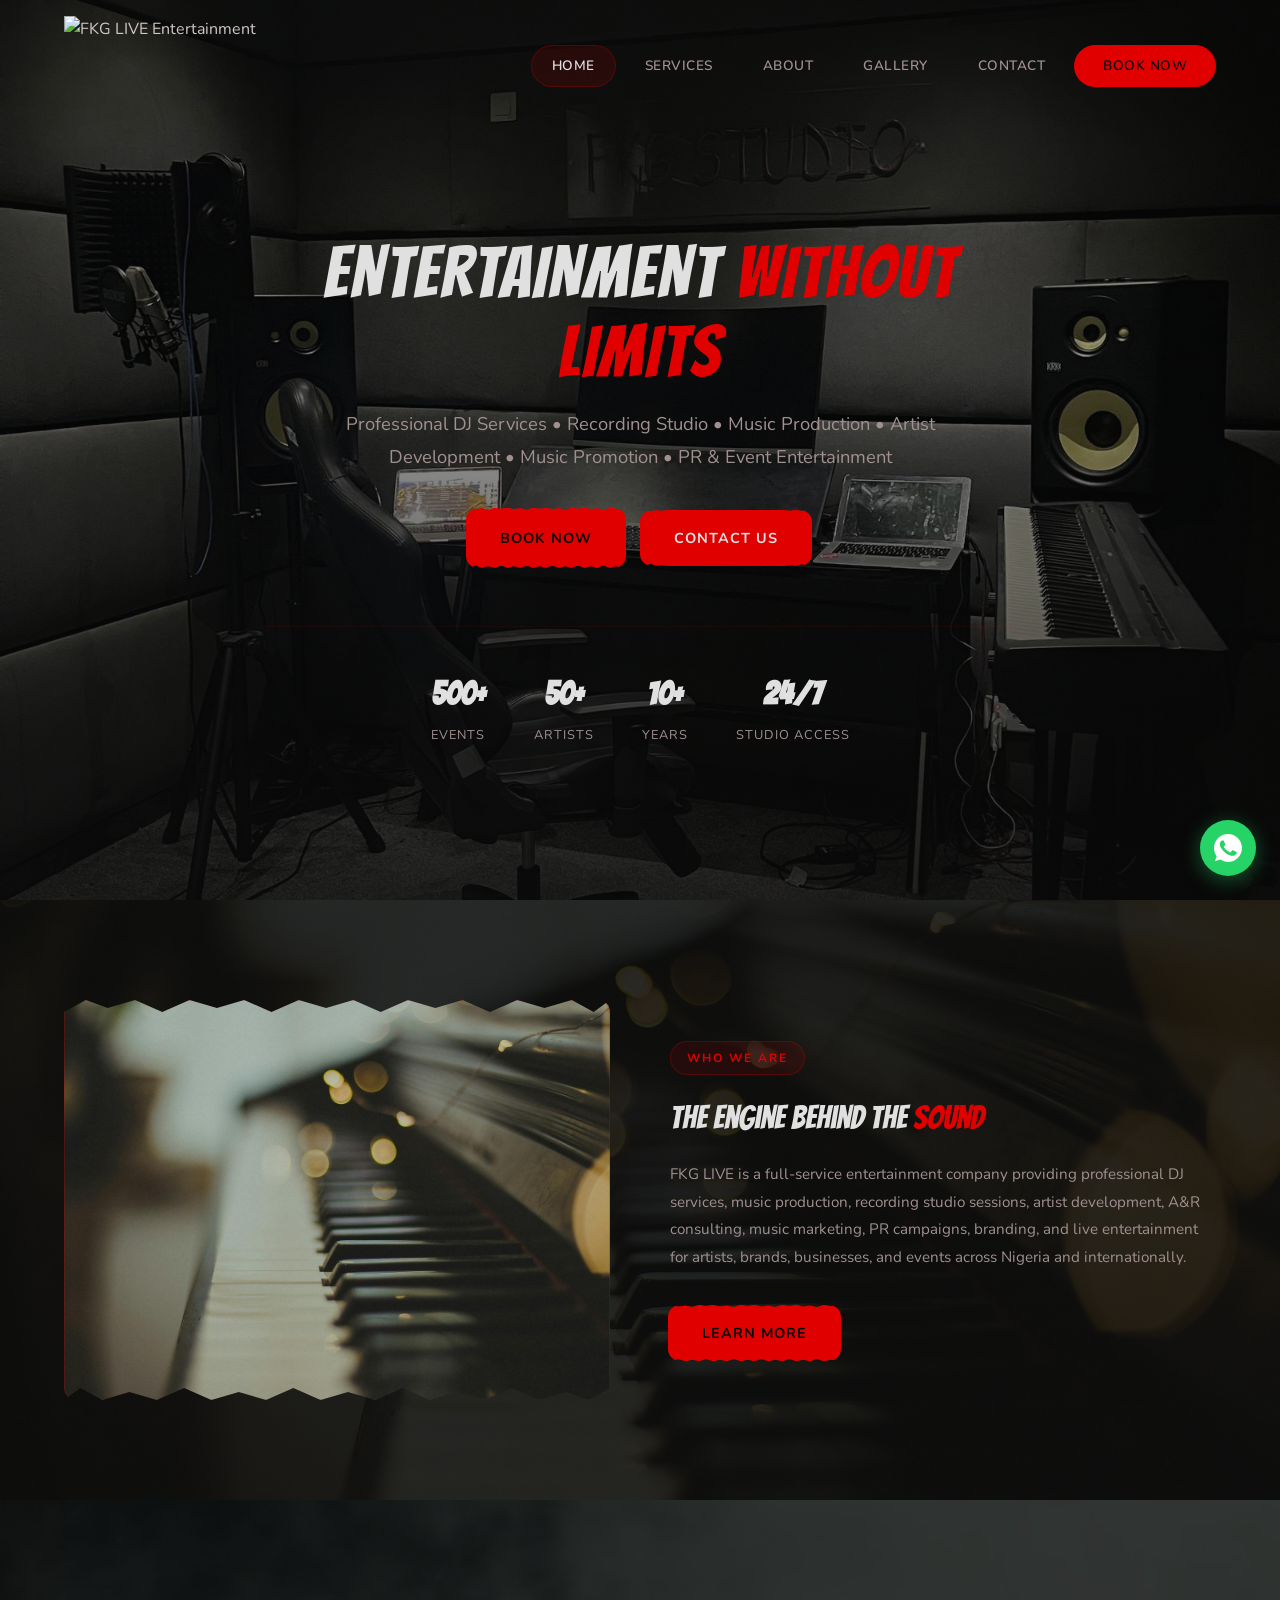
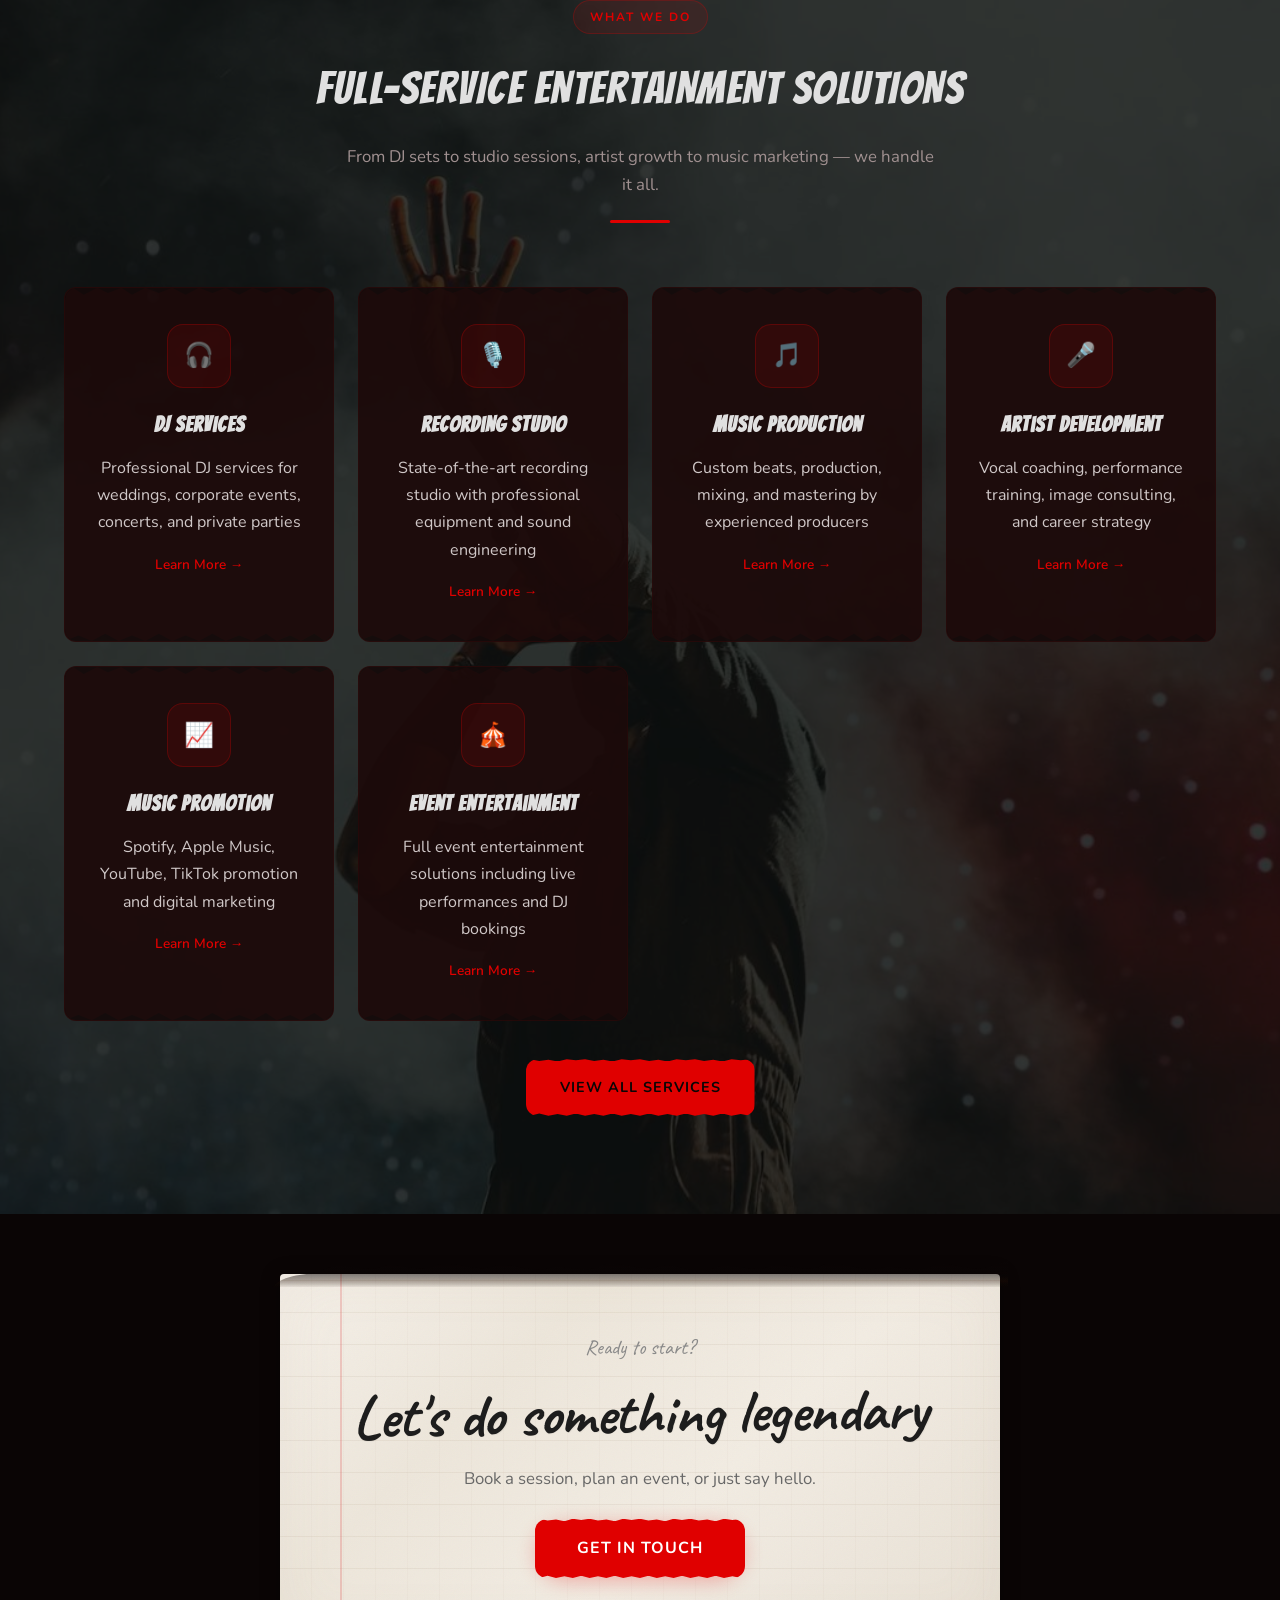
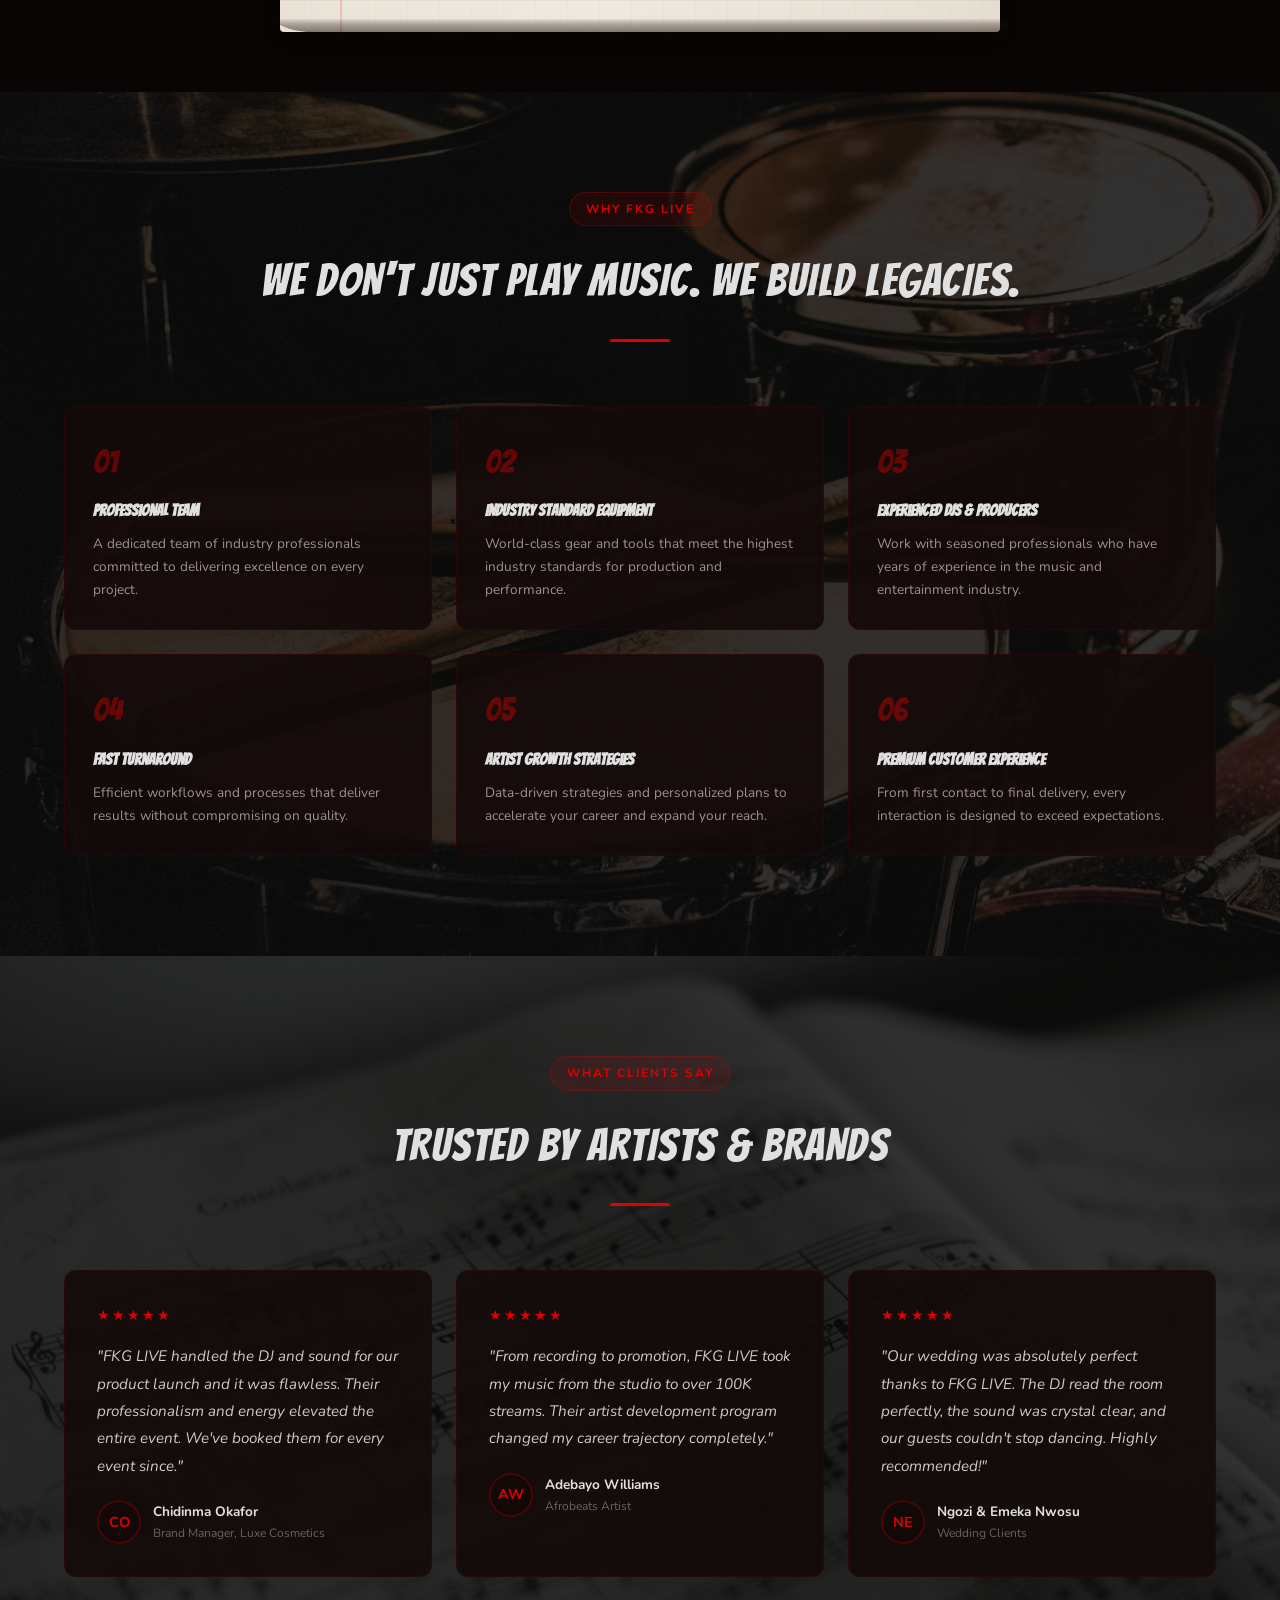
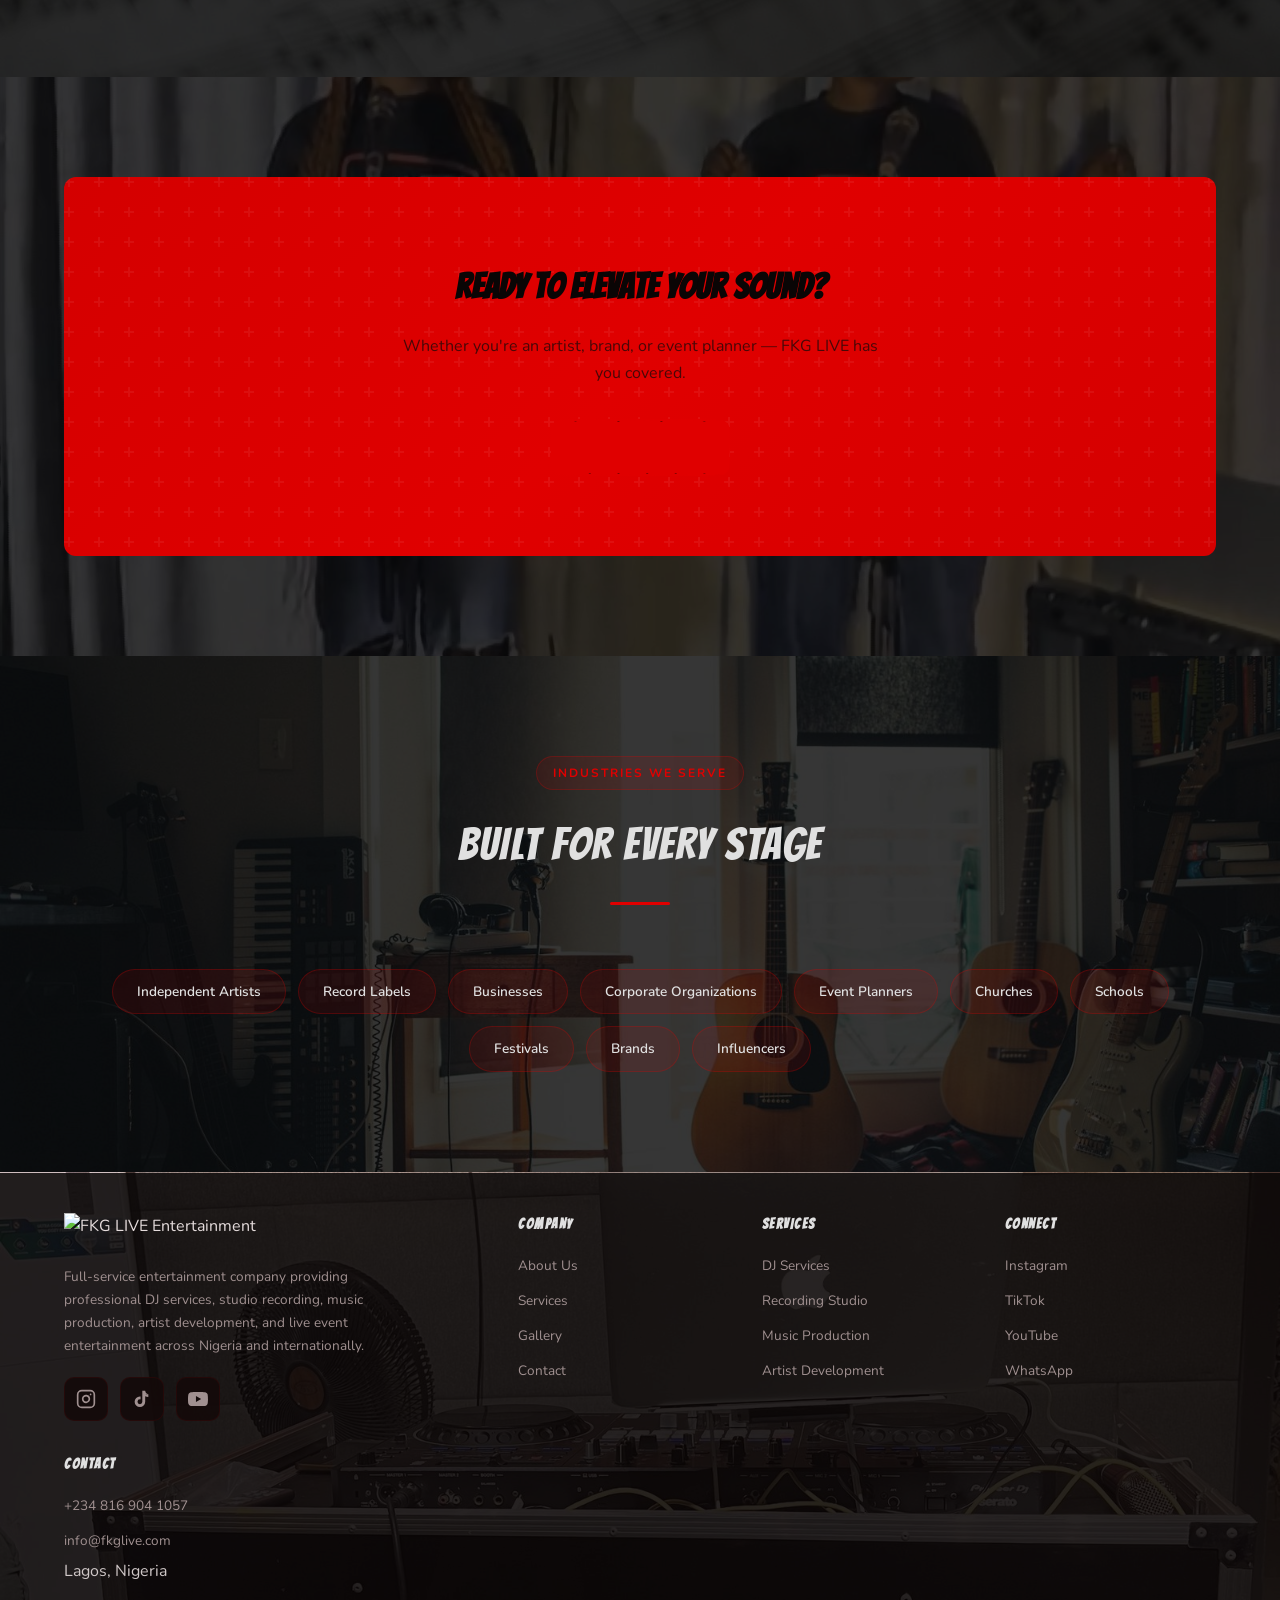
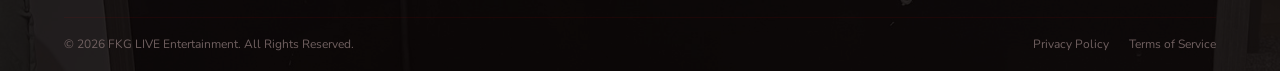
==== commit 8cb5c1d6: "Add legendary doodle paper banner, enlarge service card text, add Caveat font" ====
--- a/index.html
+++ b/index.html
@@ -21,7 +21,7 @@
   <link rel="preconnect" href="https://fonts.googleapis.com">
   <link rel="preconnect" href="https://fonts.gstatic.com" crossorigin>
   <link rel="preconnect" href="https://fonts.googleapis.com" as="style">
-  <link rel="stylesheet" href="https://fonts.googleapis.com/css2?family=Bangers&family=Nunito:wght@400;600;700;800&display=swap">
+  <link rel="stylesheet" href="https://fonts.googleapis.com/css2?family=Bangers&family=Caveat:wght@400;700&family=Nunito:wght@400;600;700;800&display=swap">
   <link rel="icon" type="image/png" href="images/LOGO.png">
   <link rel="stylesheet" href="css/style.css">
   <script type="application/ld+json">
@@ -190,6 +190,20 @@
   </div>
 </section>
 
+<!-- LEGENDARY BANNER -->
+<section class="legendary-banner">
+  <div class="doodle-paper">
+    <div class="torn-edge torn-edge-top"></div>
+    <div class="doodle-content">
+      <p class="doodle-sub">Ready to start?</p>
+      <h2 class="doodle-heading">Let's do something legendary</h2>
+      <p class="doodle-text">Book a session, plan an event, or just say hello.</p>
+      <a href="contact.html" class="btn btn-primary legendary-btn">Get In Touch</a>
+    </div>
+    <div class="torn-edge torn-edge-bottom"></div>
+  </div>
+</section>
+
 <!-- WHY CHOOSE US -->
 <section class="section-bg" style="background-image: url('images/studio-mixing.jpg');">
   <div class="container">
--- a/css/style.css
+++ b/css/style.css
@@ -374,10 +374,10 @@
   background: var(--red); color: var(--bg-primary);
 }
 .service-card h3 {
-  font-family: 'Bangers', cursive; font-size: 1.1rem; font-weight: 700;
-  color: var(--white); margin-bottom: 10px;
-}
-.service-card p { font-size: 0.85rem; color: var(--medium); line-height: 1.7; }
+  font-family: 'Bangers', cursive; font-size: 1.3rem; font-weight: 700;
+  color: var(--white); margin-bottom: 12px; letter-spacing: 1px;
+}
+.service-card p { font-size: 1rem; color: var(--light); line-height: 1.7; }
 
 /* ================================
    COURSES GRID
@@ -831,6 +831,185 @@
   font-family: 'Bangers', cursive; font-size: 1rem; font-weight: 700; color: var(--medium);
 }
 .market-row.highlight .price { color: var(--red); font-size: 1.1rem; }
+
+/* ================================
+   LEGENDARY DOODLE PAPER BANNER
+   ================================ */
+.legendary-banner {
+  padding: 60px 24px;
+  display: flex;
+  justify-content: center;
+}
+
+.doodle-paper {
+  position: relative;
+  max-width: 720px;
+  width: 100%;
+  background:
+    repeating-linear-gradient(
+      0deg,
+      transparent,
+      transparent 31px,
+      rgba(180, 160, 140, 0.15) 31px,
+      rgba(180, 160, 140, 0.15) 32px
+    ),
+    repeating-linear-gradient(
+      90deg,
+      transparent,
+      transparent 31px,
+      rgba(180, 160, 140, 0.06) 31px,
+      rgba(180, 160, 140, 0.06) 32px
+    ),
+    linear-gradient(135deg, #f5f0e8 0%, #ede6da 30%, #f2ece2 60%, #e8e0d4 100%);
+  background-color: #f0e9de;
+  border-radius: 4px;
+  padding: 56px 48px;
+  text-align: center;
+  box-shadow:
+    0 2px 20px rgba(0, 0, 0, 0.3),
+    inset 0 0 60px rgba(160, 140, 110, 0.08);
+}
+
+/* red margin line on left */
+.doodle-paper::before {
+  content: '';
+  position: absolute;
+  left: 60px;
+  top: 0;
+  bottom: 0;
+  width: 2px;
+  background: rgba(220, 80, 80, 0.25);
+  z-index: 1;
+}
+
+/* subtle paper grain */
+.doodle-paper::after {
+  content: '';
+  position: absolute;
+  inset: 0;
+  background:
+    url("data:image/svg+xml,%3Csvg width='200' height='200' xmlns='http://www.w3.org/2000/svg'%3E%3Cfilter id='n'%3E%3CfeTurbulence type='fractalNoise' baseFrequency='0.9' numOctaves='4' stitchTiles='stitch'/%3E%3C/filter%3E%3Crect width='100%25' height='100%25' filter='url(%23n)' opacity='0.03'/%3E%3C/svg%3E");
+  pointer-events: none;
+  border-radius: 4px;
+}
+
+/* heading — handwritten imperfect style */
+.doodle-heading {
+  font-family: 'Caveat', cursive;
+  font-size: clamp(2.2rem, 6vw, 3.8rem);
+  font-weight: 700;
+  color: #1a1a1a;
+  line-height: 1.2;
+  margin: 12px 0 16px;
+  transform: rotate(-0.8deg);
+  letter-spacing: -0.5px;
+  text-shadow: 0.5px 0.5px 0 rgba(0,0,0,0.04);
+}
+
+.doodle-sub {
+  font-family: 'Caveat', cursive;
+  font-size: 1.3rem;
+  color: #888;
+  margin-bottom: 0;
+}
+
+.doodle-text {
+  font-family: 'Nunito', sans-serif;
+  font-size: 1.05rem;
+  color: #666;
+  margin-bottom: 28px;
+  line-height: 1.6;
+}
+
+.legendary-btn {
+  background: var(--red) !important;
+  color: #fff !important;
+  padding: 14px 40px !important;
+  font-size: 1rem !important;
+  font-weight: 700 !important;
+  border-radius: 50px !important;
+  border: none !important;
+  display: inline-block !important;
+  text-decoration: none !important;
+  transition: var(--transition);
+  box-shadow: 0 4px 20px rgba(224, 0, 0, 0.3);
+}
+
+.legendary-btn:hover {
+  transform: translateY(-2px) !important;
+  box-shadow: 0 6px 28px rgba(224, 0, 0, 0.45) !important;
+}
+
+/* ---- TORN / BURNT PAPER EDGES ---- */
+.torn-edge {
+  position: absolute;
+  left: -8px;
+  right: -8px;
+  height: 28px;
+  z-index: 2;
+  pointer-events: none;
+}
+
+.torn-edge-top {
+  top: -14px;
+  background: linear-gradient(to bottom, var(--bg-primary) 0%, transparent 100%);
+  mask-image: url("data:image/svg+xml,%3Csvg xmlns='http://www.w3.org/2000/svg' viewBox='0 0 800 28'%3E%3Cpath d='M0 28 C20 10 40 18 60 8 C80 0 100 14 120 6 C140 0 160 16 180 4 C200 0 220 12 240 6 C260 0 280 14 300 8 C320 2 340 16 360 4 C380 0 400 12 420 6 C440 0 460 18 480 8 C500 0 520 14 540 6 C560 0 580 16 600 4 C620 0 640 12 660 8 C680 2 700 16 720 4 C740 0 760 14 780 6 C800 0 800 0 800 0 L800 28 Z' fill='white'/%3E%3C/svg%3E");
+  mask-size: 100% 100%;
+  -webkit-mask-image: url("data:image/svg+xml,%3Csvg xmlns='http://www.w3.org/2000/svg' viewBox='0 0 800 28'%3E%3Cpath d='M0 28 C20 10 40 18 60 8 C80 0 100 14 120 6 C140 0 160 16 180 4 C200 0 220 12 240 6 C260 0 280 14 300 8 C320 2 340 16 360 4 C380 0 400 12 420 6 C440 0 460 18 480 8 C500 0 520 14 540 6 C560 0 580 16 600 4 C620 0 640 12 660 8 C680 2 700 16 720 4 C740 0 760 14 780 6 C800 0 800 0 800 0 L800 28 Z' fill='white'/%3E%3C/svg%3E");
+  -webkit-mask-size: 100% 100%;
+}
+
+.torn-edge-bottom {
+  bottom: -14px;
+  background: linear-gradient(to top, var(--bg-primary) 0%, transparent 100%);
+  mask-image: url("data:image/svg+xml,%3Csvg xmlns='http://www.w3.org/2000/svg' viewBox='0 0 800 28'%3E%3Cpath d='M0 0 C20 18 40 10 60 20 C80 28 100 14 120 22 C140 28 160 12 180 24 C200 28 220 16 240 22 C260 28 280 14 300 20 C320 26 340 12 360 24 C380 28 400 16 420 22 C440 28 460 10 480 20 C500 28 520 14 540 22 C560 28 580 12 600 24 C620 28 640 16 660 20 C680 26 700 12 720 24 C740 28 760 14 780 22 C800 28 800 28 800 28 L800 0 Z' fill='white'/%3E%3C/svg%3E");
+  mask-size: 100% 100%;
+  -webkit-mask-image: url("data:image/svg+xml,%3Csvg xmlns='http://www.w3.org/2000/svg' viewBox='0 0 800 28'%3E%3Cpath d='M0 0 C20 18 40 10 60 20 C80 28 100 14 120 22 C140 28 160 12 180 24 C200 28 220 16 240 22 C260 28 280 14 300 20 C320 26 340 12 360 24 C380 28 400 16 420 22 C440 28 460 10 480 20 C500 28 520 14 540 22 C560 28 580 12 600 24 C620 28 640 16 660 20 C680 26 700 12 720 24 C740 28 760 14 780 22 C800 28 800 28 800 28 L800 0 Z' fill='white'/%3E%3C/svg%3E");
+  -webkit-mask-size: 100% 100%;
+}
+
+/* burnt / scorched overlay on edges */
+.torn-edge-top::after,
+.torn-edge-bottom::after {
+  content: '';
+  position: absolute;
+  left: 0;
+  right: 0;
+  height: 12px;
+}
+
+.torn-edge-top::after {
+  bottom: 0;
+  background: linear-gradient(
+    to bottom,
+    transparent,
+    rgba(80, 40, 10, 0.12) 40%,
+    rgba(60, 30, 5, 0.06) 70%,
+    transparent
+  );
+}
+
+.torn-edge-bottom::after {
+  top: 0;
+  background: linear-gradient(
+    to top,
+    transparent,
+    rgba(80, 40, 10, 0.12) 40%,
+    rgba(60, 30, 5, 0.06) 70%,
+    transparent
+  );
+}
+
+/* scorched corners */
+.doodle-paper {
+  border-image: linear-gradient(
+    135deg,
+    rgba(120, 60, 10, 0.15) 0%,
+    transparent 8%,
+    transparent 92%,
+    rgba(100, 50, 8, 0.12) 100%
+  ) 1;
+}
 
 /* ================================
    ANIMATIONS
@@ -940,6 +1119,7 @@
   .timeline::before { left: 20px; }
   .timeline-item { width: 100%; padding-left: 52px !important; padding-right: 0 !important; justify-content: flex-start !important; margin-left: 0 !important; }
   .timeline-dot { left: 12px !important; right: auto !important; }
+  .doodle-paper { padding: 48px 32px; }
 }
 
 /* ================================
@@ -966,4 +1146,7 @@
   .btn { padding: 12px 24px; font-size: 0.8rem; }
   .pricing-card { padding: 28px 20px; }
   .stat-number { font-size: 2.2rem; }
-}
+  .doodle-paper { padding: 40px 24px; }
+  .doodle-heading { font-size: 2rem; transform: rotate(-0.5deg); }
+  .doodle-paper::before { left: 24px; }
+}
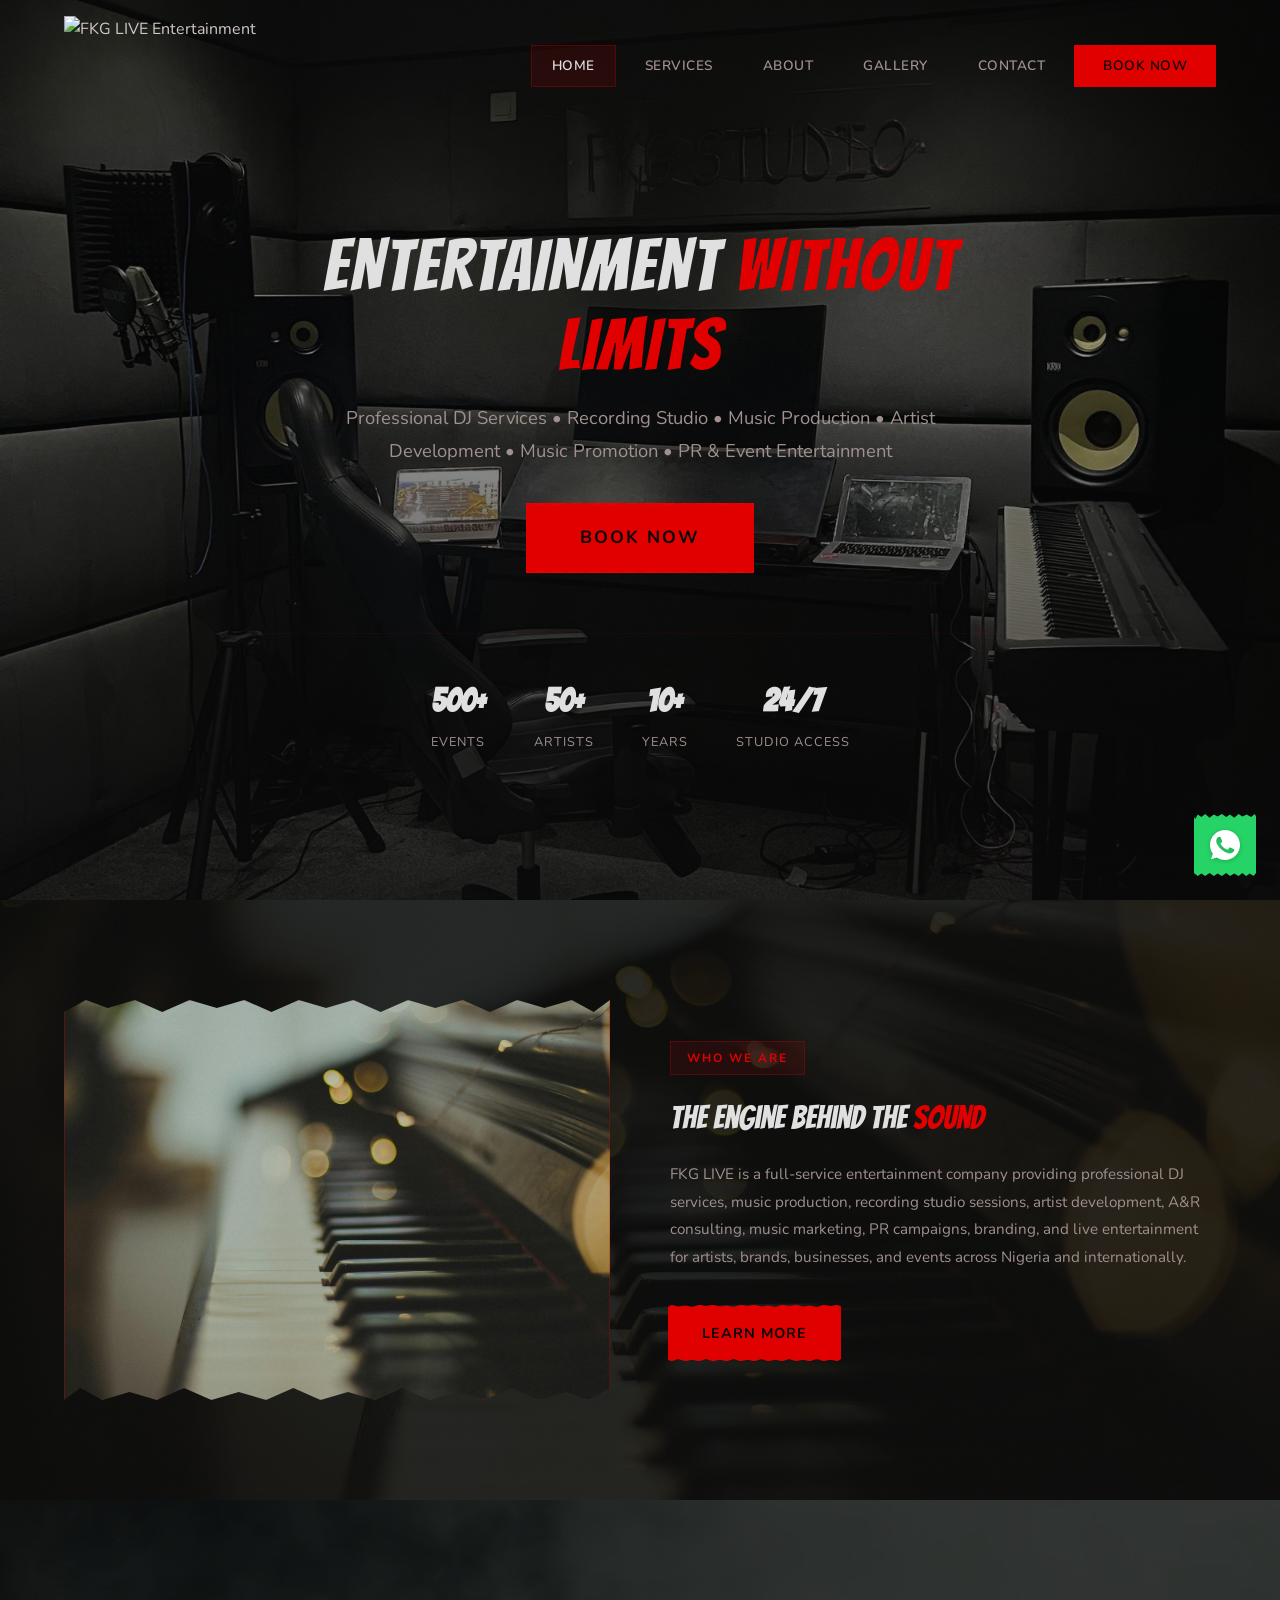
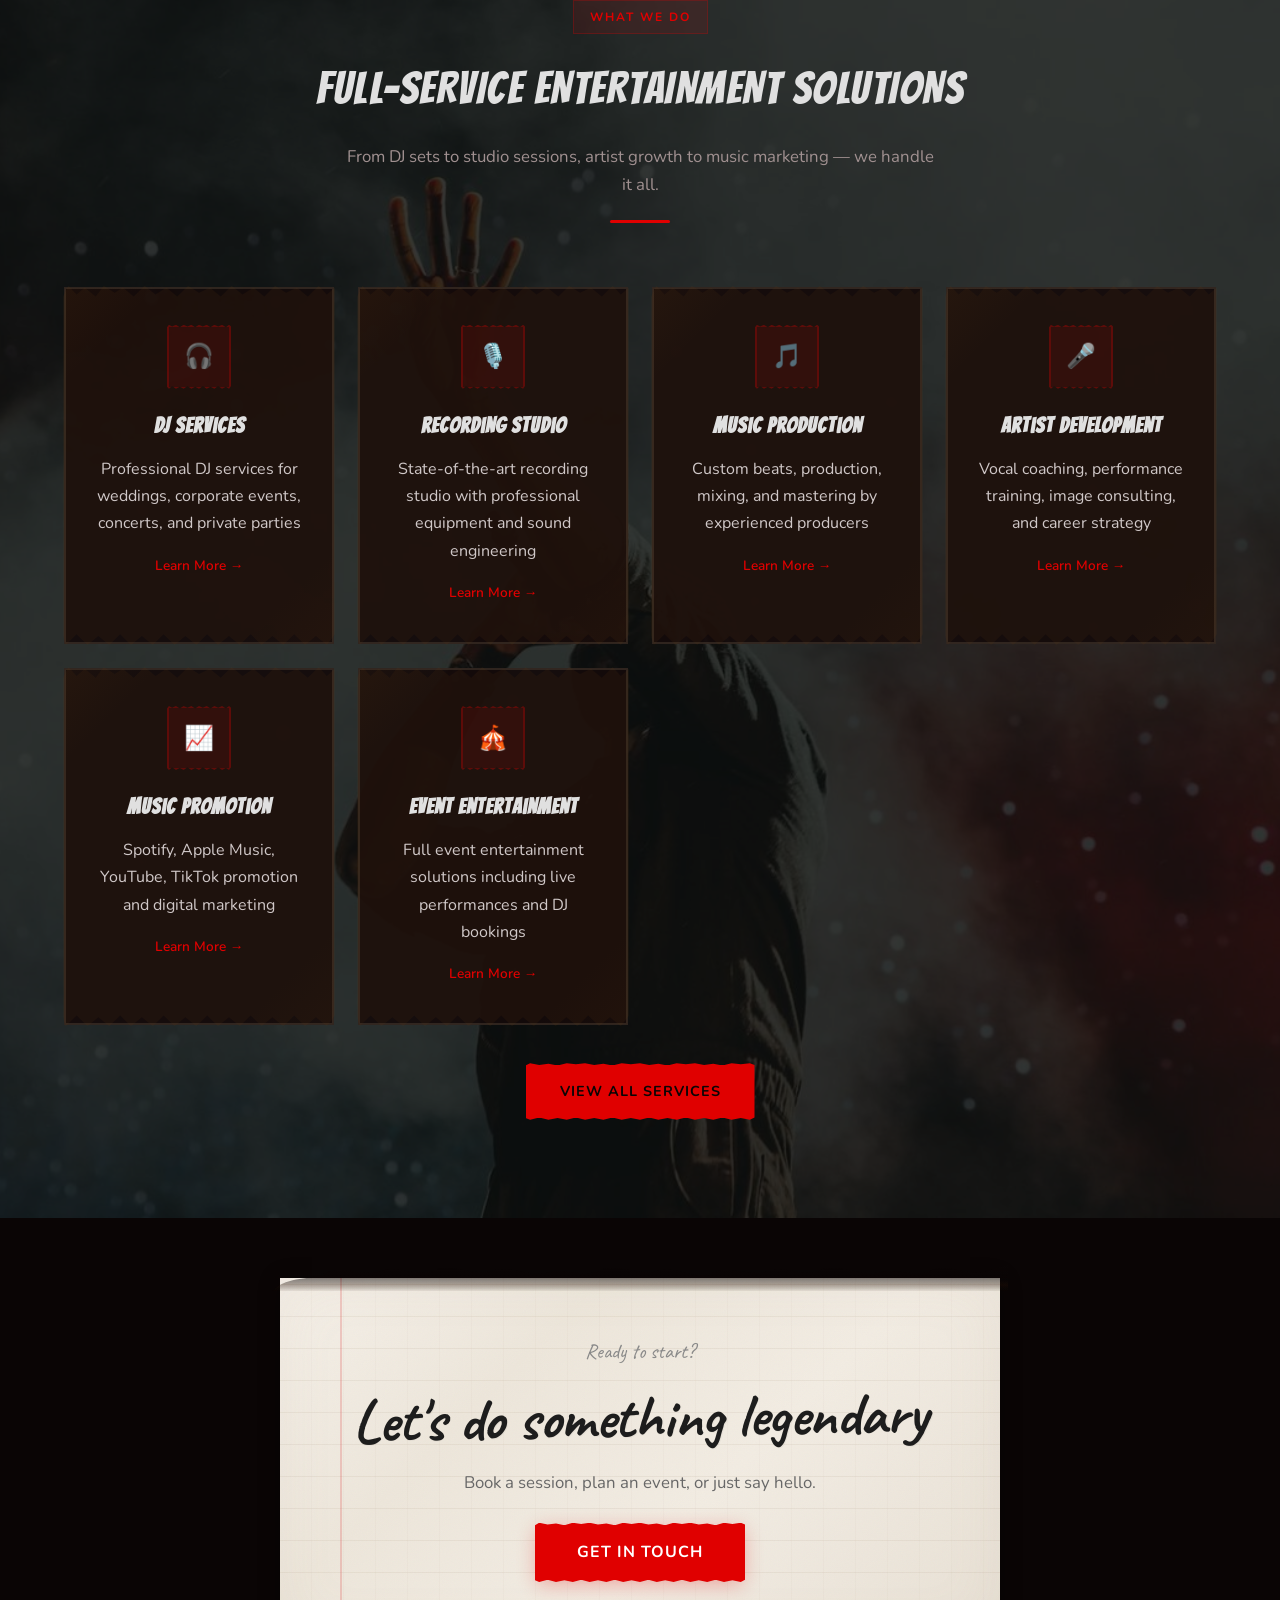
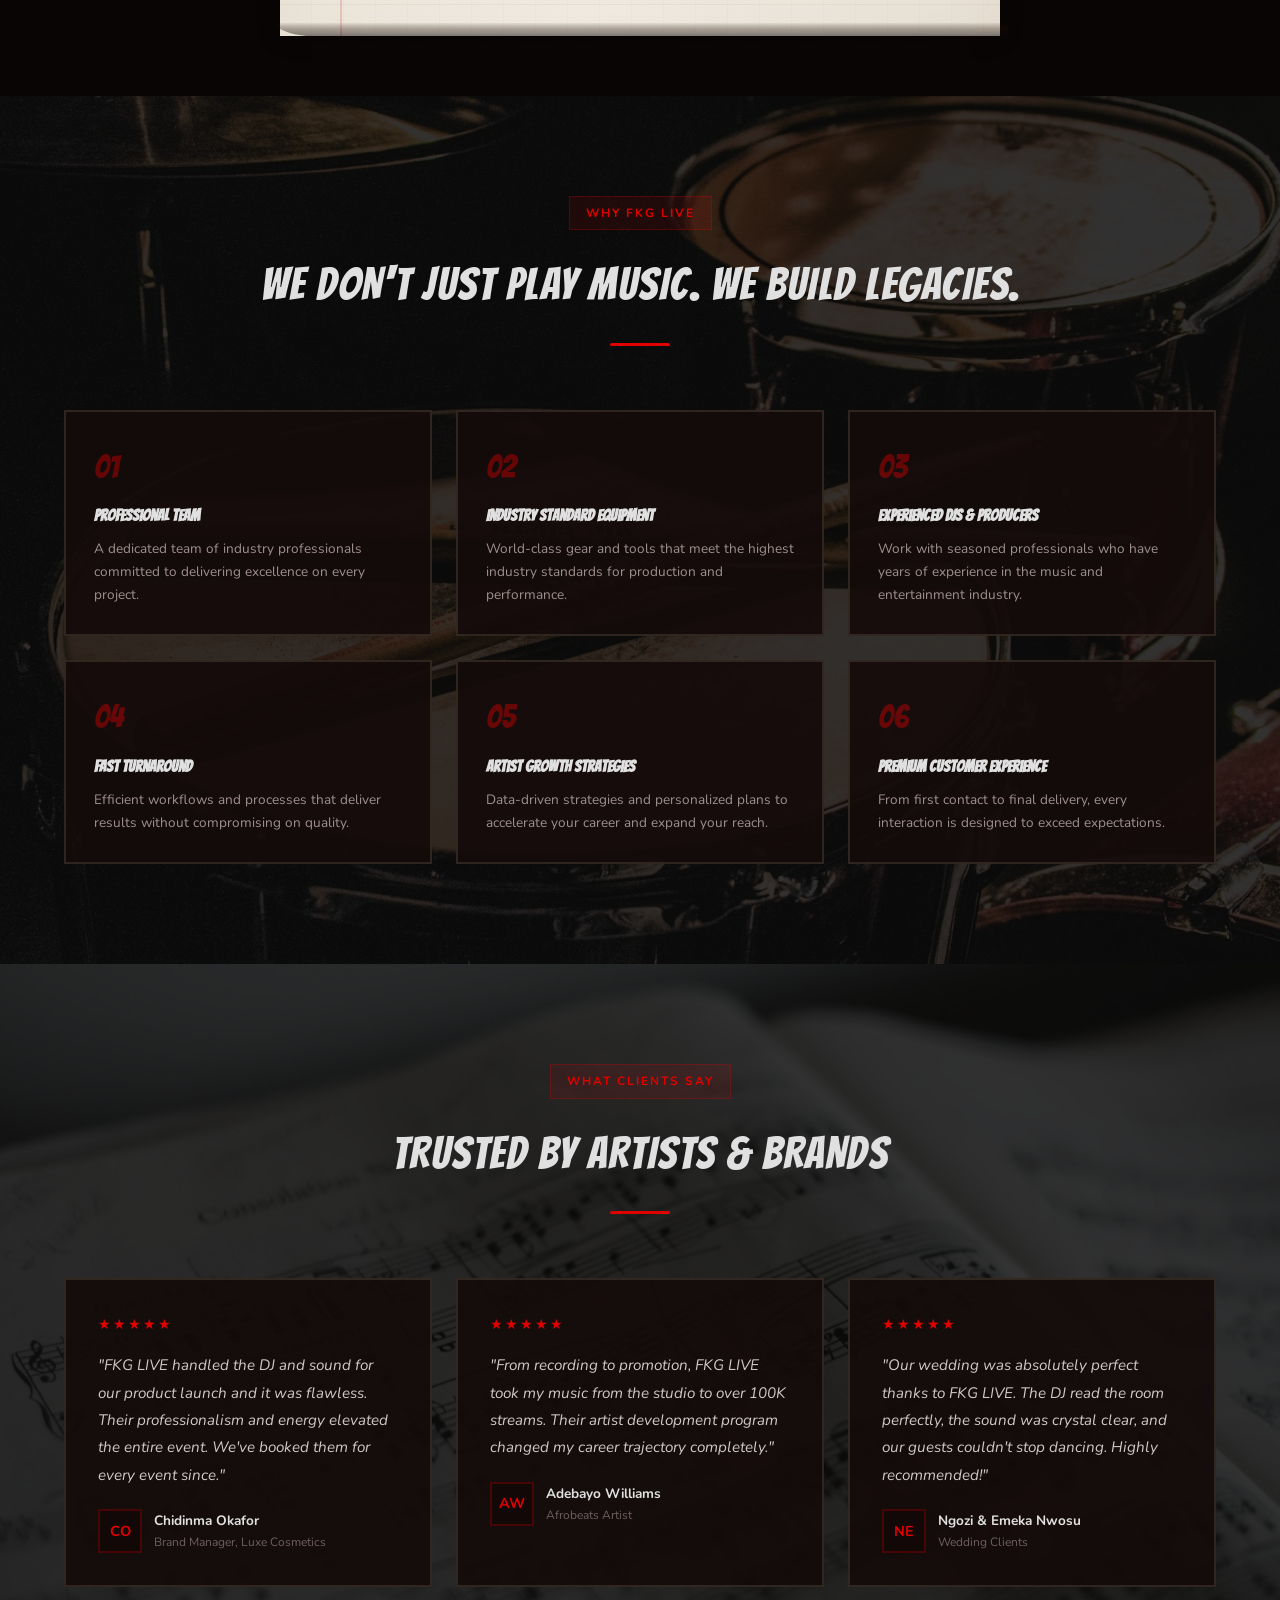
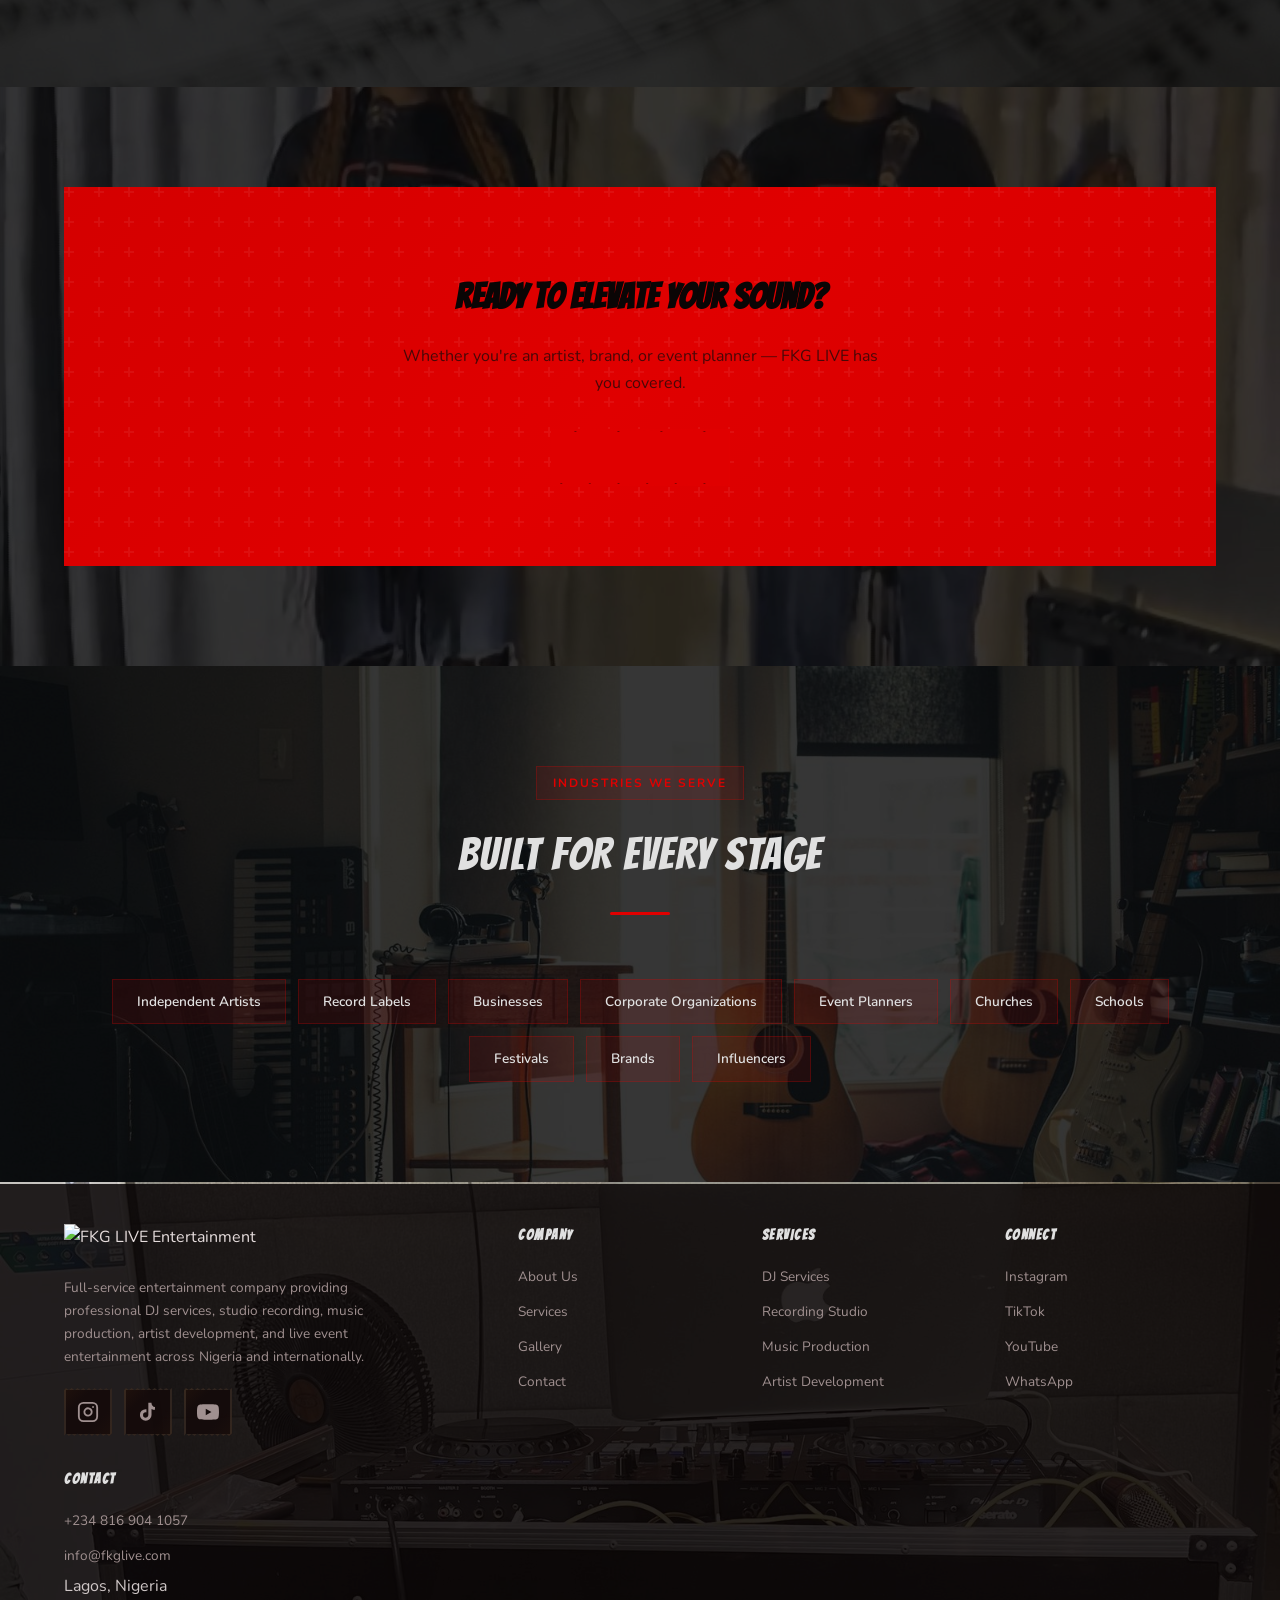
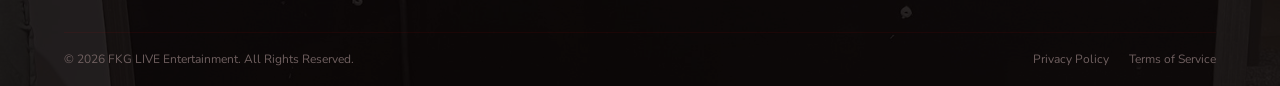
==== commit 6f2dcd22: "Doodle paper backgrounds, sharp edges, crayon social/WhatsApp, animated Book Now hero button" ====
--- a/index.html
+++ b/index.html
@@ -94,8 +94,7 @@
     <h1>Entertainment <span>Without Limits</span></h1>
     <p class="hero-sub">Professional DJ Services &bull; Recording Studio &bull; Music Production &bull; Artist Development &bull; Music Promotion &bull; PR &amp; Event Entertainment</p>
     <div class="hero-buttons">
-      <a href="contact.html" class="btn btn-primary">Book Now</a>
-      <a href="contact.html#contact-form" class="btn btn-outline">Contact Us</a>
+      <a href="contact.html" class="btn btn-primary hero-booknow">Book Now</a>
     </div>
     <div class="hero-stats">
       <div class="hero-stat">
--- a/css/style.css
+++ b/css/style.css
@@ -21,8 +21,8 @@
   --border-light: rgba(224, 0, 0, 0.08);
   --shadow: 0 4px 30px rgba(0, 0, 0, 0.45);
   --shadow-red: 0 4px 30px rgba(224, 0, 0, 0.25);
-  --radius: 12px;
-  --radius-sm: 8px;
+  --radius: 0px;
+  --radius-sm: 0px;
   --transition: all 0.3s cubic-bezier(0.4, 0, 0.2, 1);
 }
 
@@ -137,7 +137,7 @@
 .nav-logo img { height: 100px; width: auto; transition: var(--transition); }
 .nav-links { display: flex; gap: 8px; flex-wrap: wrap; justify-content: center; align-items: center; }
 .nav-links a {
-  padding: 8px 20px; border-radius: 50px; font-size: 0.85rem; font-weight: 600;
+  padding: 8px 20px; border-radius: 0; font-size: 0.85rem; font-weight: 600;
   color: var(--medium); letter-spacing: 0.5px; text-transform: uppercase;
   border: 1px solid transparent; transition: var(--transition);
 }
@@ -147,10 +147,10 @@
 .nav-cta {
   background: var(--red) !important; color: var(--bg-primary) !important;
   border-color: var(--red) !important; padding: 8px 28px !important;
-  position: relative; overflow: hidden;
+  position: relative; overflow: hidden; border-radius: 0 !important;
 }
 .nav-cta::before {
-  content: ''; position: absolute; inset: 0; border-radius: 50px; z-index: -1;
+  content: ''; position: absolute; inset: 0; border-radius: 0; z-index: -1;
   background: linear-gradient(90deg, #ff0000, #00ff00, #0088ff, #ffffff, #ffdd00, #aa00ff, #ff69b4, #ff0000);
   background-size: 400% 100%; opacity: 0; transition: opacity 0.4s ease;
   animation: rgbwypp-bg 4s linear infinite;
@@ -163,7 +163,7 @@
 .nav-cta:hover::before { opacity: 1; }
 .mobile-toggle {
   display: none; background: none; border: 2px solid var(--red); color: var(--red);
-  cursor: pointer; width: 44px; height: 44px; border-radius: 8px;
+  cursor: pointer; width: 44px; height: 44px; border-radius: 0;
   align-items: center; justify-content: center; transition: var(--transition);
   flex-shrink: 0; position: relative; padding: 0;
 }
@@ -199,7 +199,7 @@
 .hero-badge {
   display: inline-flex; align-items: center; gap: 8px; padding: 8px 20px;
   background: rgba(224, 0, 0, 0.15); border: 1px solid var(--border);
-  border-radius: 50px; margin-bottom: 24px; font-size: 0.8rem; font-weight: 600;
+  border-radius: 0; margin-bottom: 24px; font-size: 0.8rem; font-weight: 600;
   color: var(--red); text-transform: uppercase; letter-spacing: 1.5px;
   animation: rgbwypp-border 4s linear infinite;
 }
@@ -215,6 +215,63 @@
 .hero h1 span { color: var(--red); }
 .hero-sub { font-size: 1.15rem; color: var(--medium); max-width: 600px; margin: 0 auto 36px; line-height: 1.8; }
 .hero-buttons { display: flex; gap: 16px; justify-content: center; flex-wrap: wrap; }
+
+/* ================================
+   HERO BOOK NOW — CENTER OF ATTRACTION
+   ================================ */
+@keyframes booknow-glow {
+  0%, 100% { box-shadow: 0 0 20px rgba(224, 0, 0, 0.4), 0 0 60px rgba(224, 0, 0, 0.15), 0 0 100px rgba(224, 0, 0, 0.05); }
+  50% { box-shadow: 0 0 30px rgba(224, 0, 0, 0.6), 0 0 80px rgba(224, 0, 0, 0.25), 0 0 140px rgba(224, 0, 0, 0.1); }
+}
+@keyframes booknow-border-glow {
+  0%, 100% { border-color: rgba(255, 0, 0, 0.6); }
+  50% { border-color: rgba(255, 80, 80, 1); }
+}
+@keyframes booknow-pulse {
+  0%, 100% { transform: scale(1); }
+  50% { transform: scale(1.04); }
+}
+@keyframes booknow-shimmer {
+  0% { background-position: -200% center; }
+  100% { background-position: 200% center; }
+}
+.hero-booknow {
+  font-size: 1.1rem !important;
+  padding: 18px 52px !important;
+  letter-spacing: 2px !important;
+  border: 2px solid rgba(255, 0, 0, 0.6) !important;
+  animation: booknow-glow 2.5s ease-in-out infinite, booknow-pulse 3s ease-in-out infinite;
+  position: relative;
+  z-index: 10;
+}
+.hero-booknow::after {
+  content: ''; position: absolute; inset: -4px; z-index: -2;
+  background: linear-gradient(
+    90deg,
+    transparent 0%,
+    rgba(255, 255, 255, 0.08) 40%,
+    rgba(255, 255, 255, 0.15) 50%,
+    rgba(255, 255, 255, 0.08) 60%,
+    transparent 100%
+  );
+  background-size: 200% 100%;
+  animation: booknow-shimmer 3s ease-in-out infinite;
+  clip-path: polygon(
+    0% 4%, 2% 0%, 6% 3%, 10% 1%, 14% 4%, 18% 0%, 22% 2%, 26% 0%, 30% 3%, 34% 1%,
+    38% 4%, 42% 0%, 46% 2%, 50% 0%, 54% 3%, 58% 1%, 62% 4%, 66% 0%, 70% 2%, 74% 0%,
+    78% 3%, 82% 1%, 86% 4%, 90% 0%, 94% 2%, 98% 0%, 100% 3%,
+    100% 96%, 98% 100%, 94% 97%, 90% 100%, 86% 96%, 82% 100%, 78% 97%, 74% 100%,
+    70% 96%, 66% 100%, 62% 97%, 58% 100%, 54% 96%, 50% 100%, 46% 97%, 42% 100%,
+    38% 96%, 34% 100%, 30% 97%, 26% 100%, 22% 96%, 18% 100%, 14% 97%, 10% 100%,
+    6% 96%, 2% 100%, 0% 97%
+  );
+}
+.hero-booknow:hover {
+  transform: translateY(-3px) scale(1.06) !important;
+  background: transparent !important;
+  color: var(--white) !important;
+  box-shadow: 0 0 40px rgba(224, 0, 0, 0.7), 0 0 100px rgba(224, 0, 0, 0.3) !important;
+}
 .hero-stats { display: flex; justify-content: center; gap: 48px; margin-top: 60px; padding-top: 40px; border-top: 1px solid var(--border-light); }
 .hero-stat h3 { font-family: 'Bangers', cursive; font-size: 2rem; font-weight: 700; color: var(--white); }
 .hero-stat p { font-size: 0.8rem; color: var(--medium); text-transform: uppercase; letter-spacing: 1px; margin-top: 4px; }
@@ -250,7 +307,7 @@
 .section-header { text-align: center; margin-bottom: 64px; }
 .section-badge {
   display: inline-block; padding: 6px 16px; background: rgba(224,0,0,0.1);
-  border: 1px solid var(--border); border-radius: 50px; font-size: 0.75rem;
+  border: 1px solid var(--border); border-radius: 0; font-size: 0.75rem;
   font-weight: 700; color: var(--red); text-transform: uppercase; letter-spacing: 2px; margin-bottom: 16px;
   animation: rgbwypp-border 5s linear infinite;
 }
@@ -280,12 +337,12 @@
    ================================ */
 .btn {
   display: inline-flex; align-items: center; gap: 8px; padding: 14px 32px;
-  border-radius: 50px; font-size: 0.9rem; font-weight: 700; text-transform: uppercase;
+  border-radius: 0; font-size: 0.9rem; font-weight: 700; text-transform: uppercase;
   letter-spacing: 1px; border: none; cursor: pointer; transition: var(--transition);
   position: relative; z-index: 1; overflow: visible;
 }
 .btn::before {
-  content: ''; position: absolute; inset: 0; z-index: -1; border-radius: 50px;
+  content: ''; position: absolute; inset: 0; z-index: -1; border-radius: 0;
   background: linear-gradient(90deg, #ff0000, #00ff00, #0088ff, #ffffff, #ffdd00, #aa00ff, #ff69b4, #ff0000);
   background-size: 400% 100%; opacity: 0; transition: opacity 0.4s ease;
   animation: rgbwypp-bg 4s linear infinite;
@@ -313,7 +370,7 @@
     38% 96%, 34% 100%, 30% 97%, 26% 100%, 22% 96%, 18% 100%, 14% 97%, 10% 100%,
     6% 96%, 2% 100%, 0% 97%
   );
-  border-radius: var(--radius);
+  border-radius: 0;
   opacity: 1;
   transition: opacity 0.3s ease;
 }
@@ -321,29 +378,38 @@
 
 .card, .course-card, .pricing-card, .service-card {
   position: relative;
-  border: 1px solid var(--border-light);
+  border: 2px solid rgba(160, 140, 110, 0.2);
+  background:
+    repeating-linear-gradient(0deg, transparent, transparent 23px, rgba(180, 160, 140, 0.07) 23px, rgba(180, 160, 140, 0.07) 24px),
+    linear-gradient(135deg, rgba(28, 22, 18, 0.95) 0%, rgba(22, 16, 12, 0.97) 50%, rgba(30, 24, 18, 0.95) 100%);
+  background-color: var(--bg-card);
 }
 .card::before, .course-card::before, .pricing-card::before, .service-card::before {
-  content: ''; position: absolute; inset: 0; z-index: -1;
-  background: rgba(224, 0, 0, 0.04);
+  content: ''; position: absolute; inset: -3px; z-index: -2;
+  background: rgba(100, 60, 20, 0.12);
   clip-path: polygon(
-    0% 2%, 3% 0%, 7% 2%, 12% 0%, 16% 1.5%, 21% 0%, 25% 2%, 30% 0%, 35% 1.5%,
-    40% 0%, 45% 2%, 50% 0%, 55% 1.5%, 60% 0%, 65% 2%, 70% 0%, 75% 1.5%,
-    80% 0%, 85% 2%, 90% 0%, 95% 1.5%, 100% 0%,
-    100% 98%, 97% 100%, 93% 98%, 88% 100%, 84% 98.5%, 79% 100%, 75% 98%, 70% 100%,
-    65% 98.5%, 60% 100%, 55% 98%, 50% 100%, 45% 98.5%, 40% 100%, 35% 98%, 30% 100%,
-    25% 98.5%, 20% 100%, 15% 98%, 10% 100%, 5% 98.5%, 0% 100%
+    0% 3%, 2% 0%, 5% 2.5%, 8% 0.5%, 12% 3%, 15% 0%, 19% 2%, 22% 0.5%, 26% 3%,
+    30% 0%, 34% 2.5%, 38% 0.5%, 42% 3%, 46% 0%, 50% 2%, 54% 0.5%, 58% 3%,
+    62% 0%, 66% 2.5%, 70% 0.5%, 74% 3%, 78% 0%, 82% 2%, 86% 0.5%, 90% 3%,
+    94% 0%, 97% 2.5%, 100% 0.5%,
+    100% 97%, 97% 100%, 93% 97.5%, 89% 100%, 85% 97%, 81% 100%, 77% 97.5%, 73% 100%,
+    69% 97%, 65% 100%, 61% 97.5%, 57% 100%, 53% 97%, 49% 100%, 45% 97.5%, 41% 100%,
+    37% 97%, 33% 100%, 29% 97.5%, 25% 100%, 21% 97%, 17% 100%, 13% 97.5%, 9% 100%,
+    5% 97%, 1% 100%, 0% 97.5%
   );
-  border-radius: var(--radius);
   opacity: 1;
   transition: opacity 0.4s ease;
 }
+.card::after, .course-card::after, .pricing-card::after, .service-card::after {
+  content: ''; position: absolute; inset: -1px; z-index: -1; pointer-events: none;
+  background: linear-gradient(135deg, rgba(120, 70, 20, 0.08) 0%, transparent 15%, transparent 85%, rgba(100, 55, 15, 0.06) 100%);
+}
 
 /* ================================
    CARDS
    ================================ */
 .card {
-  background: var(--bg-card); border-radius: var(--radius);
+  background: var(--bg-card); border-radius: 0;
   padding: 36px; transition: var(--transition); overflow: visible;
 }
 .card:hover { transform: translateY(-4px); animation: rgbwypp-glow 3s linear infinite; border-color: transparent; }
@@ -357,7 +423,7 @@
    ================================ */
 .services-grid { display: grid; grid-template-columns: repeat(auto-fit, minmax(260px, 1fr)); gap: 24px; }
 .service-card {
-  background: var(--bg-card); border-radius: var(--radius);
+  background: var(--bg-card); border-radius: 0;
   padding: 36px 28px; text-align: center; transition: var(--transition); overflow: visible;
 }
 .service-card:hover {
@@ -365,10 +431,18 @@
   background: var(--bg-card-hover); border: 1px solid transparent;
 }
 .service-card-icon {
-  width: 64px; height: 64px; margin: 0 auto 20px; border-radius: 16px;
-  background: rgba(224, 0, 0, 0.1); border: 1px solid var(--border);
+  width: 64px; height: 64px; margin: 0 auto 20px; border-radius: 0;
+  background: rgba(224, 0, 0, 0.1); border: 2px solid var(--border);
   display: flex; align-items: center; justify-content: center;
   font-size: 1.5rem; color: var(--red); transition: var(--transition);
+  clip-path: polygon(
+    0% 4%, 3% 0%, 8% 3%, 14% 0%, 20% 4%, 26% 0%, 32% 3%, 38% 0%,
+    44% 4%, 50% 0%, 56% 3%, 62% 0%, 68% 4%, 74% 0%, 80% 3%, 86% 0%,
+    92% 4%, 97% 0%, 100% 3%,
+    100% 96%, 97% 100%, 92% 97%, 86% 100%, 80% 96%, 74% 100%, 68% 97%,
+    62% 100%, 56% 96%, 50% 100%, 44% 97%, 38% 100%, 32% 96%, 26% 100%,
+    20% 97%, 14% 100%, 8% 96%, 3% 100%, 0% 97%
+  );
 }
 .service-card:hover .service-card-icon {
   background: var(--red); color: var(--bg-primary);
@@ -384,7 +458,7 @@
    ================================ */
 .courses-grid { display: grid; grid-template-columns: repeat(auto-fit, minmax(340px, 1fr)); gap: 24px; }
 .course-card {
-  background: var(--bg-card); border-radius: var(--radius);
+  background: var(--bg-card); border-radius: 0;
   overflow: hidden; transition: var(--transition);
 }
 .course-card:hover { transform: translateY(-4px); animation: rgbwypp-glow 3s linear infinite; border-color: transparent; }
@@ -393,7 +467,7 @@
 .course-card:hover .course-card-img img { transform: scale(1.05); }
 .course-card-badge {
   position: absolute; top: 16px; left: 16px; padding: 4px 12px; background: var(--red);
-  border-radius: 50px; font-size: 0.7rem; font-weight: 700; color: var(--bg-primary);
+  border-radius: 0; font-size: 0.7rem; font-weight: 700; color: var(--bg-primary);
   text-transform: uppercase; letter-spacing: 1px;
 }
 .course-card-body { padding: 28px; }
@@ -415,20 +489,21 @@
 .stats-grid { display: grid; grid-template-columns: repeat(auto-fit, minmax(220px, 1fr)); gap: 32px; }
 .stat-card {
   text-align: center; padding: 40px 24px; background: var(--bg-card);
-  border: 1px solid var(--border-light); border-radius: var(--radius);
+  border: 2px solid rgba(160, 140, 110, 0.2); border-radius: 0;
   transition: var(--transition); position: relative; overflow: visible;
 }
 .stat-card::before {
-  content: ''; position: absolute; inset: 0; z-index: -1; background: rgba(224, 0, 0, 0.04);
+  content: ''; position: absolute; inset: -3px; z-index: -2; background: rgba(100, 60, 20, 0.12);
   clip-path: polygon(
-    0% 2%, 3% 0%, 7% 2%, 12% 0%, 16% 1.5%, 21% 0%, 25% 2%, 30% 0%, 35% 1.5%,
-    40% 0%, 45% 2%, 50% 0%, 55% 1.5%, 60% 0%, 65% 2%, 70% 0%, 75% 1.5%,
-    80% 0%, 85% 2%, 90% 0%, 95% 1.5%, 100% 0%,
-    100% 98%, 97% 100%, 93% 98%, 88% 100%, 84% 98.5%, 79% 100%, 75% 98%, 70% 100%,
-    65% 98.5%, 60% 100%, 55% 98%, 50% 100%, 45% 98.5%, 40% 100%, 35% 98%, 30% 100%,
-    25% 98.5%, 20% 100%, 15% 98%, 10% 100%, 5% 98.5%, 0% 100%
-  );
-  border-radius: var(--radius); opacity: 1;
+    0% 3%, 2% 0%, 5% 2.5%, 8% 0.5%, 12% 3%, 15% 0%, 19% 2%, 22% 0.5%, 26% 3%,
+    30% 0%, 34% 2.5%, 38% 0.5%, 42% 3%, 46% 0%, 50% 2%, 54% 0.5%, 58% 3%,
+    62% 0%, 66% 2.5%, 70% 0.5%, 74% 3%, 78% 0%, 82% 2%, 86% 0.5%, 90% 3%,
+    94% 0%, 97% 2.5%, 100% 0.5%,
+    100% 97%, 97% 100%, 93% 97.5%, 89% 100%, 85% 97%, 81% 100%, 77% 97.5%, 73% 100%,
+    69% 97%, 65% 100%, 61% 97.5%, 57% 100%, 53% 97%, 49% 100%, 45% 97.5%, 41% 100%,
+    37% 97%, 33% 100%, 29% 97.5%, 25% 100%, 21% 97%, 17% 100%, 13% 97.5%, 9% 100%,
+    5% 97%, 1% 100%, 0% 97.5%
+  ); opacity: 1;
 }
 .stat-card:hover { border-color: var(--red); transform: translateY(-4px); box-shadow: var(--shadow-red); }
 .stat-number {
@@ -466,8 +541,8 @@
    ================================ */
 .testimonials-grid { display: grid; grid-template-columns: repeat(auto-fit, minmax(320px, 1fr)); gap: 24px; }
 .testimonial-card {
-  background: var(--bg-card); border: 1px solid var(--border-light);
-  border-radius: var(--radius); padding: 32px; transition: var(--transition);
+  background: var(--bg-card); border: 2px solid rgba(160, 140, 110, 0.2);
+  border-radius: 0; padding: 32px; transition: var(--transition);
 }
 .testimonial-card:hover { border-color: var(--red); box-shadow: var(--shadow-red); }
 .testimonial-card .stars { color: var(--red); font-size: 0.9rem; margin-bottom: 16px; letter-spacing: 2px; }
@@ -477,7 +552,7 @@
 }
 .testimonial-author { display: flex; align-items: center; gap: 12px; }
 .testimonial-avatar {
-  width: 44px; height: 44px; border-radius: 50%; background: var(--bg-secondary);
+  width: 44px; height: 44px; border-radius: 0; background: var(--bg-secondary);
   border: 2px solid var(--border); display: flex; align-items: center; justify-content: center;
   font-weight: 700; color: var(--red); font-size: 0.9rem;
 }
@@ -492,7 +567,7 @@
   gap: 16px;
 }
 .gallery-item {
-  position: relative; border-radius: var(--radius); overflow: hidden;
+  position: relative; border-radius: 0; overflow: hidden;
   aspect-ratio: 4/3; cursor: pointer; transition: var(--transition);
 }
 .gallery-item img { width: 100%; height: 100%; object-fit: cover; transition: transform 0.6s ease; }
@@ -514,7 +589,7 @@
    ================================ */
 .cta-banner {
   background: linear-gradient(135deg, var(--red-dark) 0%, var(--red) 50%, var(--red-dark) 100%);
-  border-radius: var(--radius); padding: 80px 40px; text-align: center;
+  border-radius: 0; padding: 80px 40px; text-align: center;
   position: relative; overflow: hidden;
 }
 .cta-banner::before {
@@ -548,7 +623,7 @@
 }
 .form-group input, .form-group select, .form-group textarea {
   padding: 14px 18px; background: var(--bg-secondary);
-  border: 1px solid var(--border-light); border-radius: var(--radius-sm);
+  border: 1px solid var(--border-light); border-radius: 0;
   color: var(--white); font-family: 'Lato', sans-serif; font-size: 0.9rem;
   transition: var(--transition); outline: none;
 }
@@ -557,8 +632,8 @@
 }
 .form-group textarea { resize: vertical; min-height: 120px; }
 .contact-info-card {
-  background: var(--bg-card); border: 1px solid var(--border-light);
-  border-radius: var(--radius); padding: 32px; margin-bottom: 20px;
+  background: var(--bg-card); border: 2px solid rgba(160, 140, 110, 0.2);
+  border-radius: 0; padding: 32px; margin-bottom: 20px;
   position: relative; overflow: visible;
 }
 .contact-info-card::before {
@@ -571,7 +646,7 @@
     65% 98.5%, 60% 100%, 55% 98%, 50% 100%, 45% 98.5%, 40% 100%, 35% 98%, 30% 100%,
     25% 98.5%, 20% 100%, 15% 98%, 10% 100%, 5% 98.5%, 0% 100%
   );
-  border-radius: var(--radius); opacity: 1;
+  border-radius: 0; opacity: 1;
 }
 .contact-info-card h4 {
   font-family: 'Bangers', cursive; font-size: 1rem; font-weight: 700;
@@ -583,7 +658,7 @@
 }
 .contact-info-item:last-child { border-bottom: none; }
 .contact-info-icon {
-  width: 40px; height: 40px; border-radius: 10px;
+  width: 40px; height: 40px; border-radius: 0;
   background: rgba(224, 0, 0, 0.1); display: flex; align-items: center;
   justify-content: center; color: var(--red); font-size: 1rem; flex-shrink: 0;
 }
@@ -591,14 +666,27 @@
 .contact-info-item p { font-size: 0.8rem; color: var(--medium); }
 .social-links { display: flex; gap: 12px; margin-top: 16px; }
 .social-link {
-  width: 44px; height: 44px; border-radius: 10px; background: var(--bg-card);
-  border: 1px solid var(--border-light); display: flex; align-items: center;
+  width: 48px; height: 48px; border-radius: 0; background: var(--bg-card);
+  border: 2px solid rgba(160, 140, 110, 0.2); display: flex; align-items: center;
   justify-content: center; color: var(--medium); transition: var(--transition);
-}
-.social-link svg { width: 20px; height: 20px; }
+  clip-path: polygon(
+    0% 5%, 4% 0%, 10% 4%, 16% 0%, 22% 5%, 28% 0%, 34% 4%, 40% 0%,
+    46% 5%, 52% 0%, 58% 4%, 64% 0%, 70% 5%, 76% 0%, 82% 4%, 88% 0%,
+    94% 5%, 100% 0%,
+    100% 95%, 94% 100%, 88% 96%, 82% 100%, 76% 95%, 70% 100%, 64% 96%,
+    58% 100%, 52% 95%, 46% 100%, 40% 96%, 34% 100%, 28% 95%, 22% 100%,
+    16% 96%, 10% 100%, 4% 95%, 0% 100%
+  );
+  position: relative;
+}
+.social-link::after {
+  content: ''; position: absolute; inset: -2px; z-index: -1; pointer-events: none;
+  background: linear-gradient(135deg, rgba(120, 70, 20, 0.1) 0%, transparent 30%, transparent 70%, rgba(100, 55, 15, 0.08) 100%);
+}
+.social-link svg { width: 22px; height: 22px; }
 .social-link:hover {
   animation: rgbwypp-border 2s linear infinite;
-  background: var(--bg-card-hover); transform: translateY(-2px);
+  background: var(--bg-card-hover); transform: translateY(-2px) rotate(2deg);
 }
 .social-link:hover svg { animation: rgbwypp 2s linear infinite; }
 
@@ -606,7 +694,7 @@
    FOOTER
    ================================ */
 .footer {
-  background: var(--bg-secondary); background-image: url('../images/footer-bg.jpg'); background-size: cover; background-position: center; border-top: 1px solid var(--border-light); padding: 40px 0 0; position: relative;
+  background: var(--bg-secondary); background-image: url('../images/footer-bg.jpg'); background-size: cover; background-position: center; border-top: 2px solid rgba(160, 140, 110, 0.15); padding: 40px 0 0; position: relative;
 }
 .footer::before {
   content: ''; position: absolute; inset: 0; z-index: 0; background: rgba(10, 5, 5, 0.88);
@@ -662,13 +750,13 @@
 .timeline-dot {
   position: absolute; top: 8px; width: 16px; height: 16px;
   background: var(--red); border: 3px solid var(--bg-primary);
-  border-radius: 50%; z-index: 1;
+  border-radius: 0; z-index: 1;
 }
 .timeline-item:nth-child(odd) .timeline-dot { right: -8px; }
 .timeline-item:nth-child(even) .timeline-dot { left: -8px; }
 .timeline-content {
-  background: var(--bg-card); border: 1px solid var(--border-light);
-  border-radius: var(--radius); padding: 24px; transition: var(--transition);
+  background: var(--bg-card); border: 2px solid rgba(160, 140, 110, 0.2);
+  border-radius: 0; padding: 24px; transition: var(--transition);
 }
 .timeline-content:hover { border-color: var(--red); box-shadow: var(--shadow-red); }
 .timeline-year {
@@ -686,21 +774,22 @@
    ================================ */
 .team-grid { display: grid; grid-template-columns: repeat(auto-fit, minmax(240px, 1fr)); gap: 24px; }
 .team-card {
-  background: var(--bg-card); border: 1px solid var(--border-light);
-  border-radius: var(--radius); overflow: hidden; transition: var(--transition);
+  background: var(--bg-card); border: 2px solid rgba(160, 140, 110, 0.2);
+  border-radius: 0; overflow: hidden; transition: var(--transition);
   position: relative;
 }
 .team-card::before {
-  content: ''; position: absolute; inset: 0; z-index: -1; background: var(--red-dark);
+  content: ''; position: absolute; inset: -3px; z-index: -2; background: rgba(100, 60, 20, 0.12);
   clip-path: polygon(
-    0% 2%, 3% 0%, 7% 2%, 12% 0%, 16% 1.5%, 21% 0%, 25% 2%, 30% 0%, 35% 1.5%,
-    40% 0%, 45% 2%, 50% 0%, 55% 1.5%, 60% 0%, 65% 2%, 70% 0%, 75% 1.5%,
-    80% 0%, 85% 2%, 90% 0%, 95% 1.5%, 100% 0%,
-    100% 98%, 97% 100%, 93% 98%, 88% 100%, 84% 98.5%, 79% 100%, 75% 98%, 70% 100%,
-    65% 98.5%, 60% 100%, 55% 98%, 50% 100%, 45% 98.5%, 40% 100%, 35% 98%, 30% 100%,
-    25% 98.5%, 20% 100%, 15% 98%, 10% 100%, 5% 98.5%, 0% 100%
-  );
-  border-radius: var(--radius); opacity: 1;
+    0% 3%, 2% 0%, 5% 2.5%, 8% 0.5%, 12% 3%, 15% 0%, 19% 2%, 22% 0.5%, 26% 3%,
+    30% 0%, 34% 2.5%, 38% 0.5%, 42% 3%, 46% 0%, 50% 2%, 54% 0.5%, 58% 3%,
+    62% 0%, 66% 2.5%, 70% 0.5%, 74% 3%, 78% 0%, 82% 2%, 86% 0.5%, 90% 3%,
+    94% 0%, 97% 2.5%, 100% 0.5%,
+    100% 97%, 97% 100%, 93% 97.5%, 89% 100%, 85% 97%, 81% 100%, 77% 97.5%, 73% 100%,
+    69% 97%, 65% 100%, 61% 97.5%, 57% 100%, 53% 97%, 49% 100%, 45% 97.5%, 41% 100%,
+    37% 97%, 33% 100%, 29% 97.5%, 25% 100%, 21% 97%, 17% 100%, 13% 97.5%, 9% 100%,
+    5% 97%, 1% 100%, 0% 97.5%
+  ); opacity: 1;
 }
 .team-card:hover { border-color: var(--red); transform: translateY(-4px); box-shadow: var(--shadow-red); }
 .team-card-img { height: 280px; overflow: hidden; }
@@ -718,7 +807,7 @@
    ABOUT PAGE — IMAGE
    ================================ */
 .about-img {
-  border-radius: var(--radius); overflow: hidden; position: relative;
+  border-radius: 0; overflow: hidden; position: relative;
   clip-path: polygon(
     0% 3%, 4% 0%, 8% 2%, 13% 0%, 18% 3%, 23% 0%, 28% 2%, 33% 0%, 38% 3%,
     43% 0%, 48% 2%, 53% 0%, 58% 3%, 63% 0%, 68% 2%, 73% 0%, 78% 3%,
@@ -731,7 +820,7 @@
 .about-img img { width: 100%; height: 400px; object-fit: cover; }
 .about-img::after {
   content: ''; position: absolute; inset: 0; border: 1px solid var(--border);
-  border-radius: var(--radius);
+  border-radius: 0;
 }
 .about-grid { display: grid; grid-template-columns: 1fr 1fr; gap: 60px; align-items: center; }
 .about-text h2 {
@@ -743,7 +832,7 @@
 .about-features { display: grid; grid-template-columns: 1fr 1fr; gap: 16px; margin-top: 28px; }
 .about-feature {
   display: flex; align-items: center; gap: 10px; padding: 12px 16px;
-  background: var(--bg-card); border-radius: var(--radius-sm); border: 1px solid var(--border-light);
+  background: var(--bg-card); border-radius: 0; border: 1px solid var(--border-light);
 }
 .about-feature span { font-size: 0.85rem; font-weight: 600; color: var(--light); }
 .about-feature::before { content: '\2713'; color: var(--red); font-weight: 800; }
@@ -753,8 +842,8 @@
    ================================ */
 .pricing-grid { display: grid; grid-template-columns: repeat(auto-fit, minmax(260px, 1fr)); gap: 24px; }
 .pricing-card {
-  background: var(--bg-card); border: 1px solid var(--border-light);
-  border-radius: var(--radius); padding: 36px 28px; text-align: center;
+  background: var(--bg-card); border: 2px solid rgba(160, 140, 110, 0.2);
+  border-radius: 0; padding: 36px 28px; text-align: center;
   transition: var(--transition); position: relative; overflow: visible;
 }
 .pricing-card.featured {
@@ -764,7 +853,7 @@
 .pricing-card.featured::after {
   content: 'MOST POPULAR'; position: absolute; top: -1px; left: 50%;
   transform: translateX(-50%); padding: 6px 20px; background: var(--red);
-  border-radius: 0 0 8px 8px; font-size: 0.65rem; font-weight: 800;
+  border-radius: 0; font-size: 0.65rem; font-weight: 800;
   color: var(--bg-primary); letter-spacing: 1.5px;
 }
 .pricing-card:hover { transform: translateY(-4px); box-shadow: var(--shadow-red); }
@@ -791,7 +880,7 @@
    ================================ */
 .schedule-table {
   width: 100%; border-collapse: separate; border-spacing: 0;
-  border-radius: var(--radius); overflow: hidden; border: 1px solid var(--border-light);
+  border-radius: 0; overflow: hidden; border: 1px solid var(--border-light);
 }
 .schedule-table th {
   background: var(--bg-card); padding: 16px 20px; text-align: left;
@@ -805,7 +894,7 @@
 .schedule-table tr:last-child td { border-bottom: none; }
 .schedule-table tr:hover td { background: rgba(224, 0, 0, 0.03); }
 .schedule-badge {
-  display: inline-block; padding: 3px 10px; border-radius: 50px;
+  display: inline-block; padding: 3px 10px; border-radius: 0;
   font-size: 0.7rem; font-weight: 700; text-transform: uppercase;
 }
 .schedule-badge.beginner { background: rgba(224,0,0,0.15); color: var(--red); }
@@ -862,7 +951,7 @@
     ),
     linear-gradient(135deg, #f5f0e8 0%, #ede6da 30%, #f2ece2 60%, #e8e0d4 100%);
   background-color: #f0e9de;
-  border-radius: 4px;
+  border-radius: 0;
   padding: 56px 48px;
   text-align: center;
   box-shadow:
@@ -890,7 +979,7 @@
   background:
     url("data:image/svg+xml,%3Csvg width='200' height='200' xmlns='http://www.w3.org/2000/svg'%3E%3Cfilter id='n'%3E%3CfeTurbulence type='fractalNoise' baseFrequency='0.9' numOctaves='4' stitchTiles='stitch'/%3E%3C/filter%3E%3Crect width='100%25' height='100%25' filter='url(%23n)' opacity='0.03'/%3E%3C/svg%3E");
   pointer-events: none;
-  border-radius: 4px;
+  border-radius: 0;
 }
 
 /* heading — handwritten imperfect style */
@@ -927,7 +1016,7 @@
   padding: 14px 40px !important;
   font-size: 1rem !important;
   font-weight: 700 !important;
-  border-radius: 50px !important;
+  border-radius: 0 !important;
   border: none !important;
   display: inline-block !important;
   text-decoration: none !important;
@@ -1028,7 +1117,7 @@
    WHY CHOOSE US GRID
    ================================ */
 .why-grid { display: grid; grid-template-columns: repeat(auto-fit, minmax(300px, 1fr)); gap: 24px; }
-.why-item { padding: 28px; background: var(--bg-card); border: 1px solid var(--border-light); border-radius: var(--radius); transition: var(--transition); }
+.why-item { padding: 28px; background: var(--bg-card); border: 2px solid rgba(160, 140, 110, 0.2); border-radius: 0; transition: var(--transition); }
 .why-item:hover { border-color: var(--red); box-shadow: var(--shadow-red); transform: translateY(-2px); }
 .why-num { font-family: 'Bangers', cursive; font-size: 2rem; color: var(--red); opacity: 0.4; margin-bottom: 8px; }
 .why-item h4 { font-family: 'Bangers', cursive; font-size: 1rem; font-weight: 700; color: var(--white); margin-bottom: 8px; }
@@ -1039,22 +1128,49 @@
    ================================ */
 .industries-pills { display: flex; flex-wrap: wrap; gap: 12px; justify-content: center; }
 .industry-pill {
-  padding: 10px 24px; border-radius: 50px; font-size: 0.85rem; font-weight: 600;
+  padding: 10px 24px; border-radius: 0; font-size: 0.85rem; font-weight: 600;
   color: var(--white); background: rgba(224, 0, 0, 0.1); border: 1px solid var(--border);
   transition: var(--transition);
 }
 .industry-pill:hover { background: var(--red); color: var(--bg-primary); border-color: var(--red); }
 
 /* ================================
-   WHATSAPP FLOATING BUTTON
-   ================================ */
+   WHATSAPP FLOATING BUTTON — CRAYON BABY STYLE
+   ================================ */
+@keyframes crayon-wobble {
+  0%, 100% { transform: rotate(-3deg) scale(1); }
+  25% { transform: rotate(2deg) scale(1.03); }
+  50% { transform: rotate(-1deg) scale(0.98); }
+  75% { transform: rotate(3deg) scale(1.02); }
+}
+@keyframes crayon-color-shift {
+  0% { filter: hue-rotate(0deg); }
+  100% { filter: hue-rotate(360deg); }
+}
 .whatsapp-float {
   position: fixed; bottom: 24px; right: 24px; z-index: 999;
-  width: 56px; height: 56px; border-radius: 50%;
+  width: 62px; height: 62px;
   background: #25d366; display: flex; align-items: center; justify-content: center;
-  box-shadow: 0 4px 20px rgba(37, 211, 102, 0.4); transition: transform 0.3s ease;
-}
-.whatsapp-float:hover { transform: scale(1.1); }
+  box-shadow: 0 3px 12px rgba(37, 211, 102, 0.35);
+  transition: transform 0.3s ease;
+  animation: crayon-wobble 2s ease-in-out infinite;
+  clip-path: polygon(
+    2% 8%, 6% 1%, 12% 5%, 18% 0%, 25% 6%, 32% 1%, 38% 4%, 45% 0%,
+    52% 5%, 58% 1%, 65% 6%, 72% 0%, 78% 4%, 85% 1%, 92% 5%, 98% 0%, 100% 4%,
+    100% 95%, 96% 100%, 90% 96%, 84% 100%, 78% 95%, 72% 100%, 65% 96%,
+    58% 100%, 52% 95%, 45% 100%, 38% 96%, 32% 100%, 25% 95%, 18% 100%,
+    12% 96%, 6% 100%, 0% 95%, 0% 5%
+  );
+}
+.whatsapp-float svg {
+  width: 30px; height: 30px; fill: #fff;
+  filter: drop-shadow(0 1px 2px rgba(0,0,0,0.2));
+  animation: crayon-color-shift 8s linear infinite;
+}
+.whatsapp-float:hover {
+  transform: scale(1.15) rotate(5deg);
+  box-shadow: 0 6px 24px rgba(37, 211, 102, 0.5);
+}
 
 /* ================================
    REDUCED MOTION
@@ -1086,7 +1202,7 @@
     display: flex; flex-direction: column; width: 100%; gap: 0;
     max-height: 0; overflow: hidden; opacity: 0;
     padding: 0; transition: max-height 0.4s cubic-bezier(0.4, 0, 0.2, 1), opacity 0.3s ease, padding 0.3s ease;
-    background: rgba(13, 13, 13, 0.98); border-radius: var(--radius);
+    background: rgba(13, 13, 13, 0.98); border-radius: 0;
     margin-top: 8px; border: 1px solid var(--border-light);
   }
   .nav-links.open {
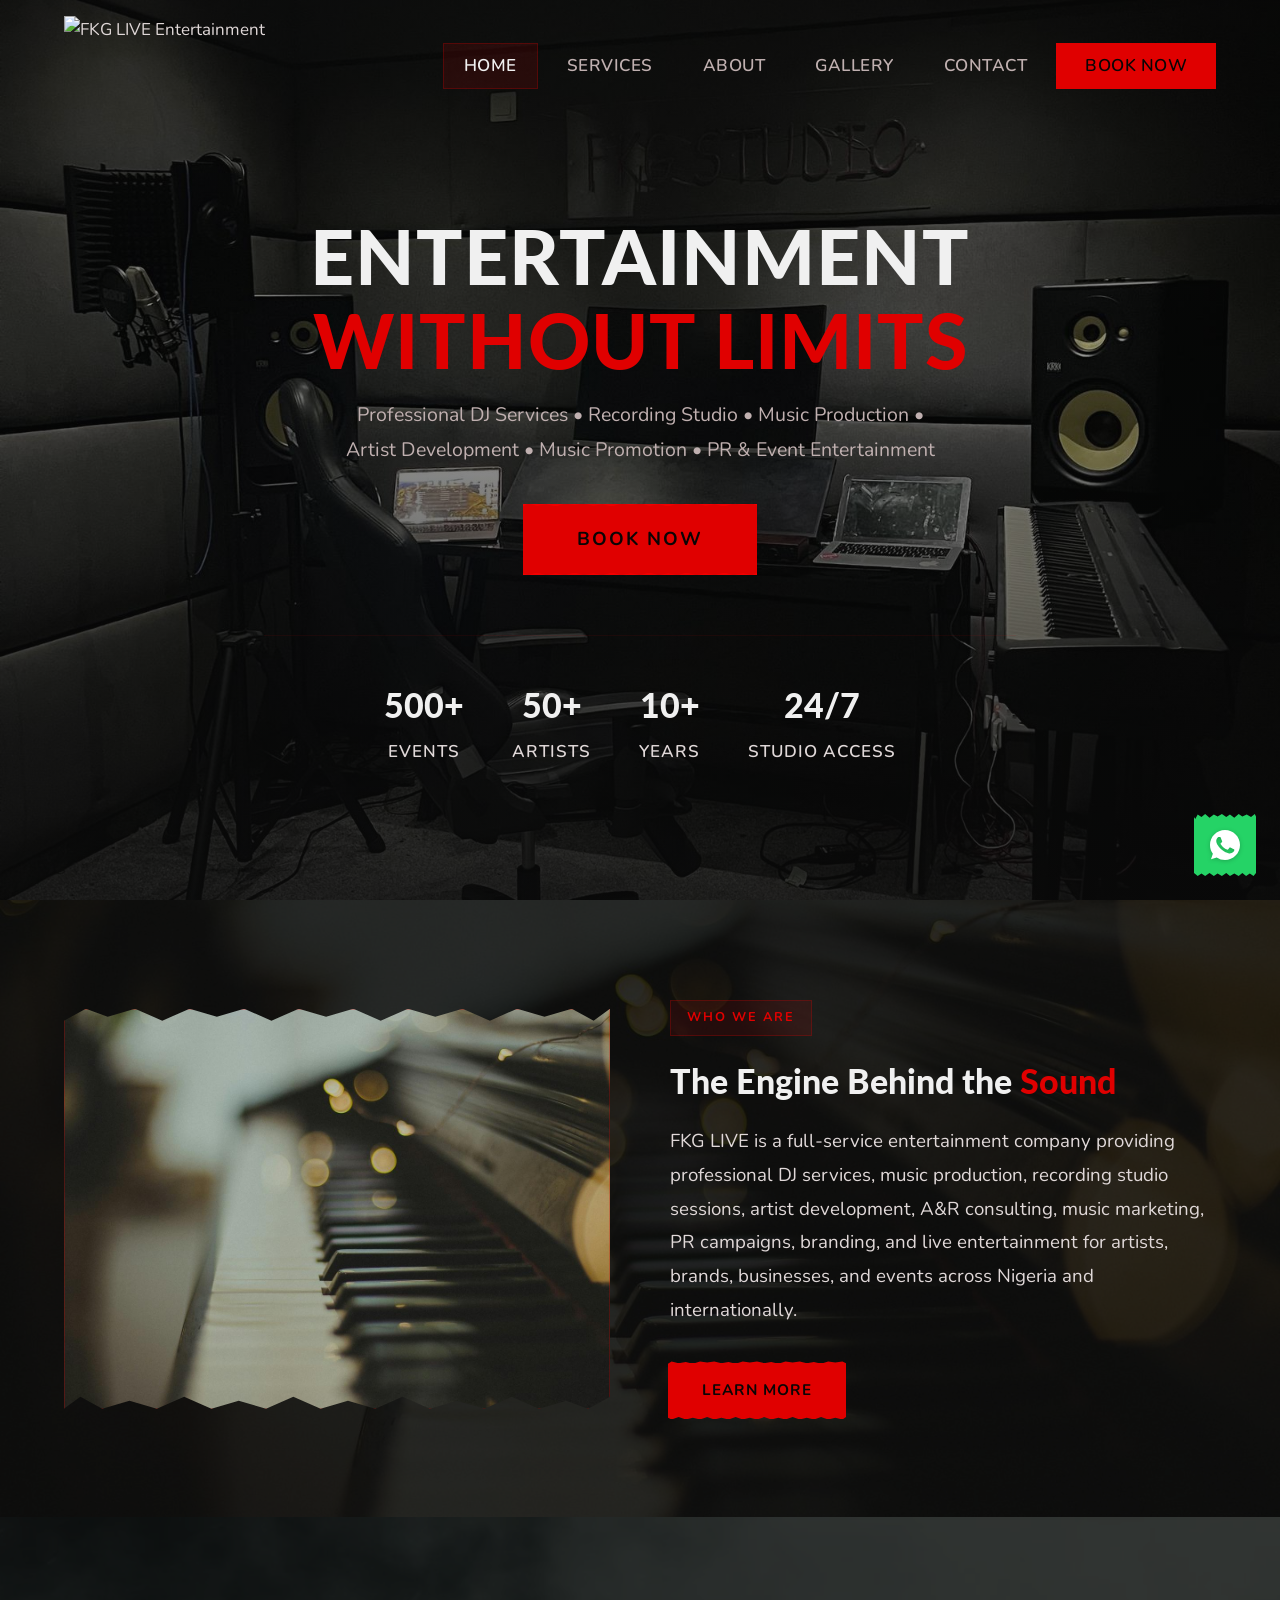
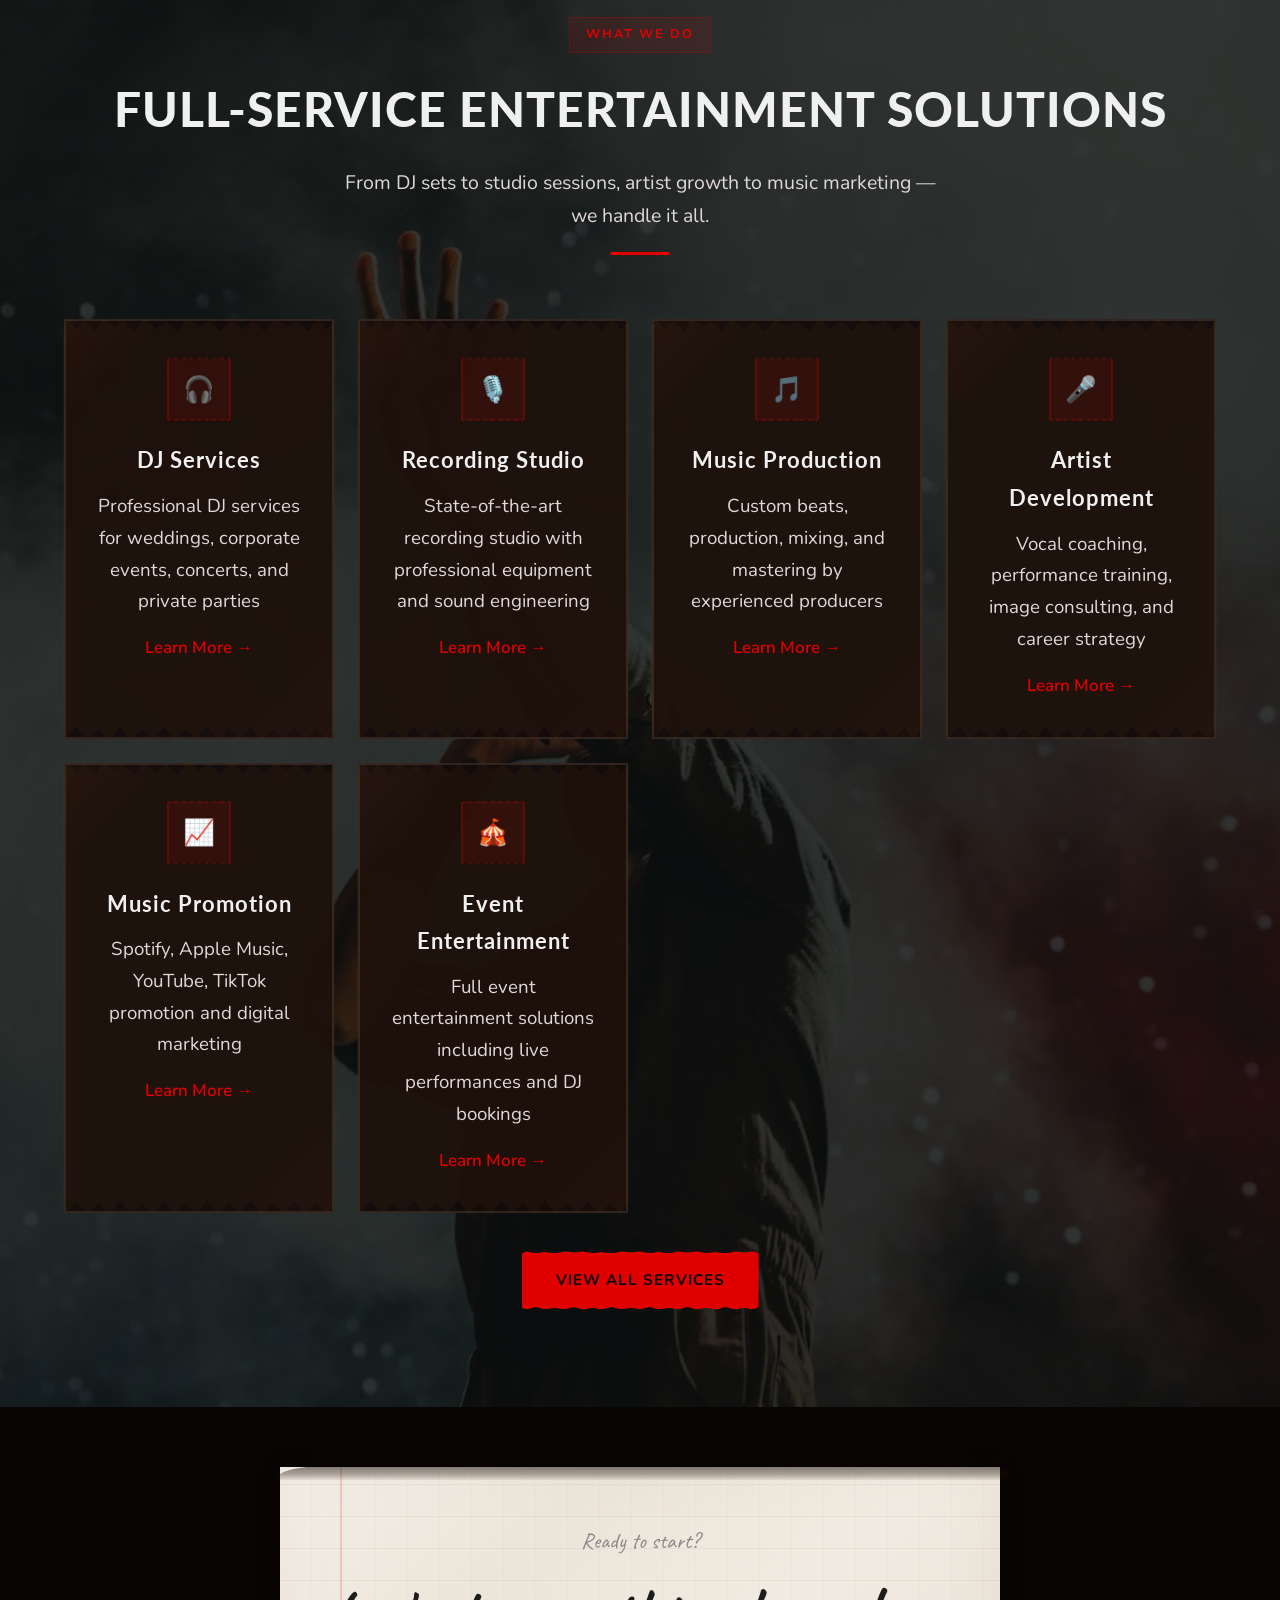
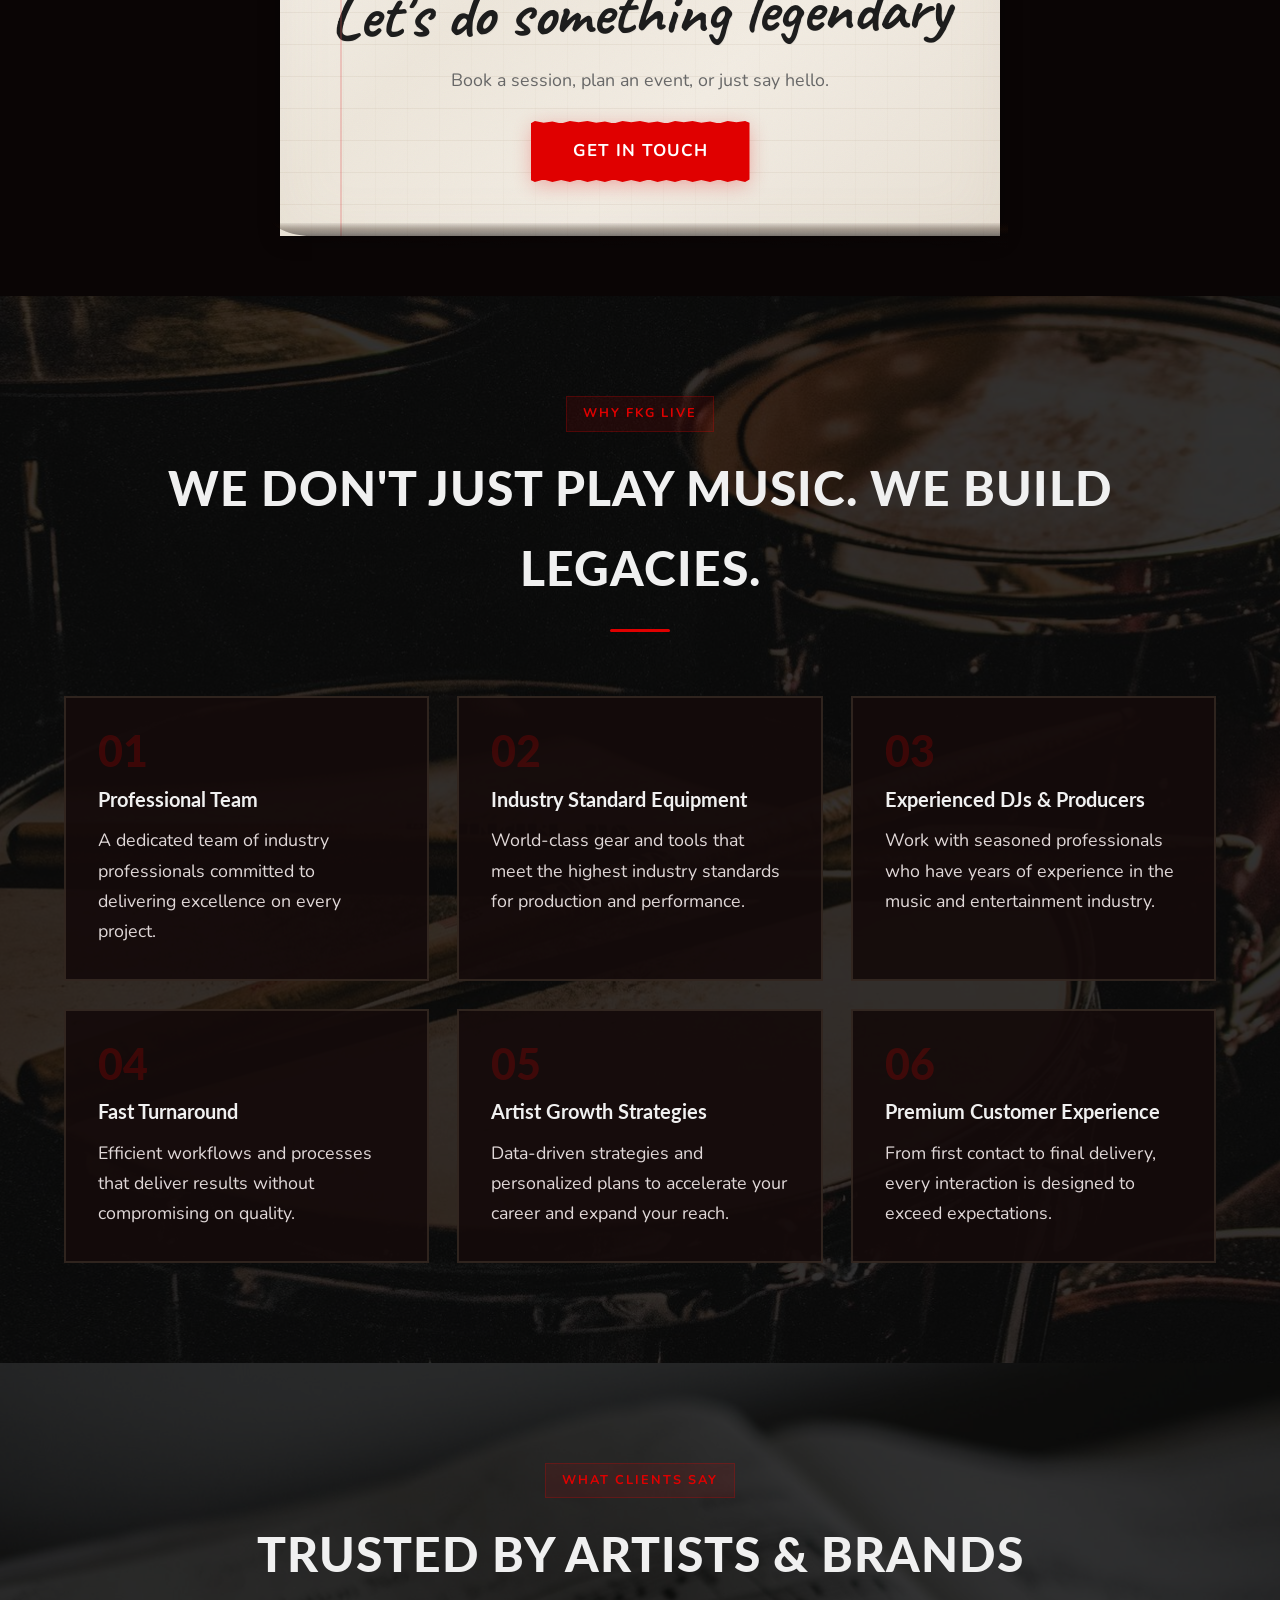
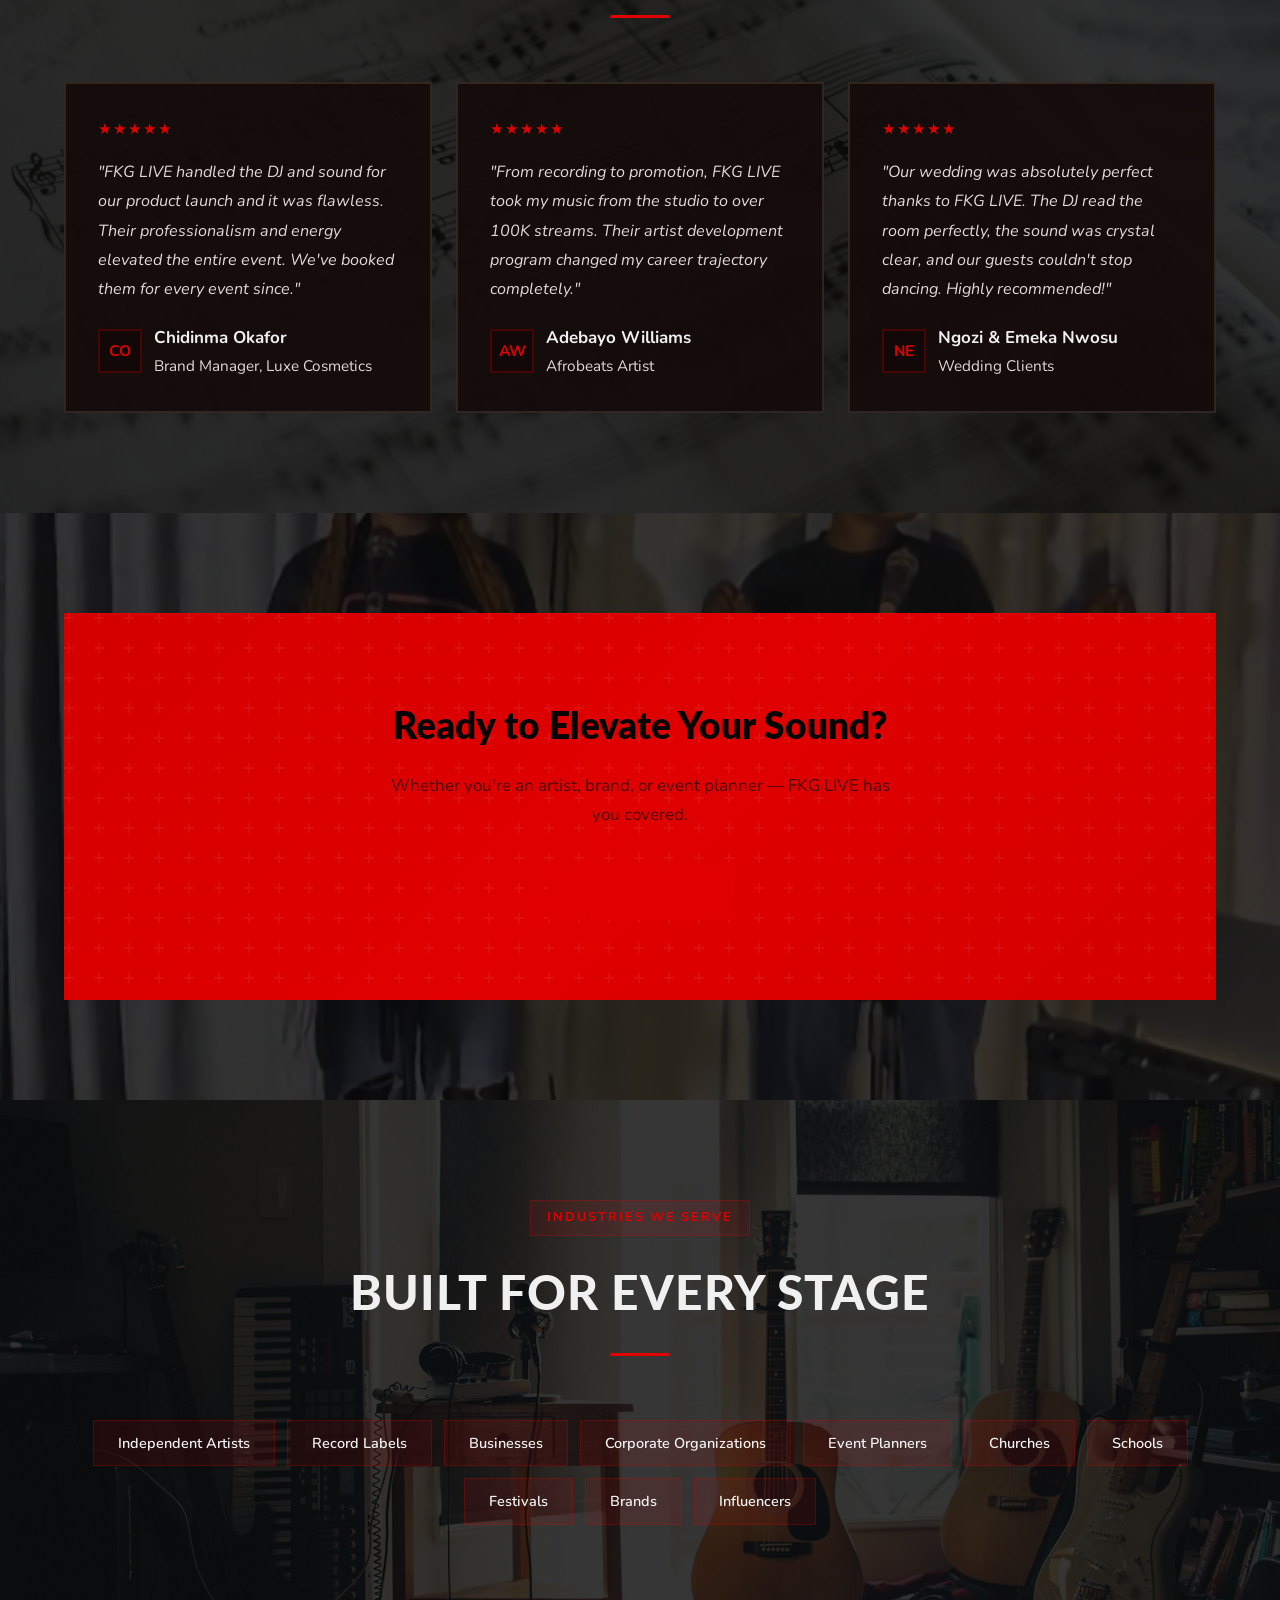
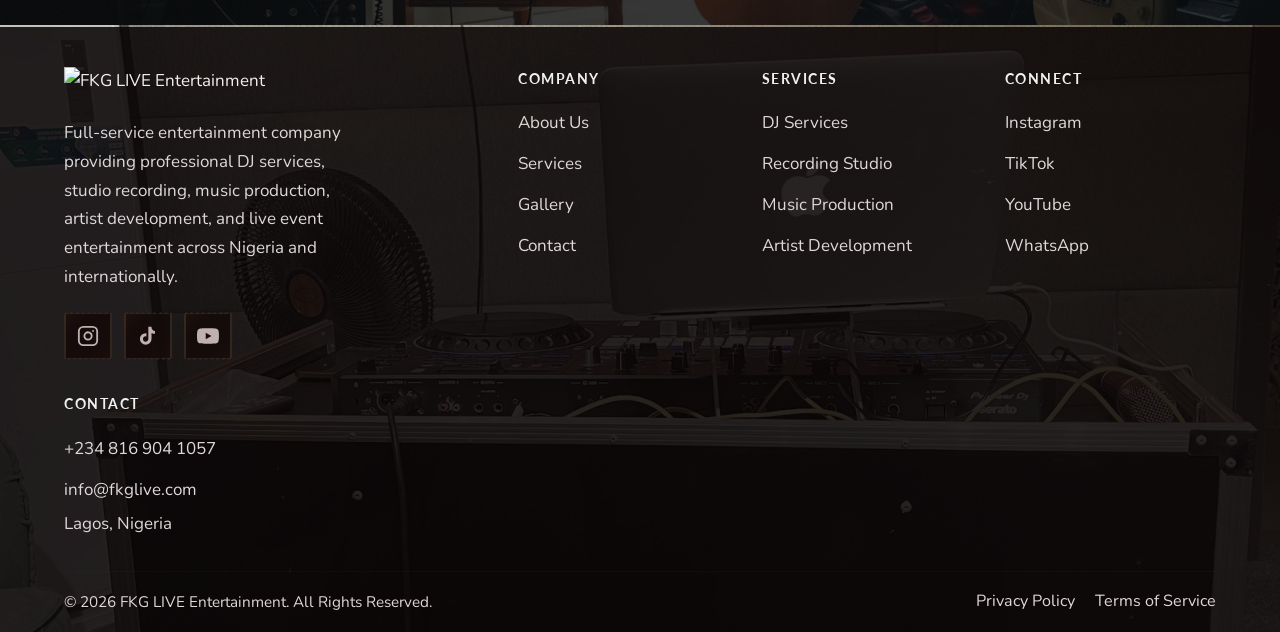
==== commit 02106d3a: "Replace Bangers with Lato font across site, fix Why section clutter, boost heading weights" ====
--- a/index.html
+++ b/index.html
@@ -21,7 +21,7 @@
   <link rel="preconnect" href="https://fonts.googleapis.com">
   <link rel="preconnect" href="https://fonts.gstatic.com" crossorigin>
   <link rel="preconnect" href="https://fonts.googleapis.com" as="style">
-  <link rel="stylesheet" href="https://fonts.googleapis.com/css2?family=Bangers&family=Caveat:wght@400;700&family=Nunito:wght@400;600;700;800&display=swap">
+  <link rel="stylesheet" href="https://fonts.googleapis.com/css2?family=Bangers&family=Caveat:wght@400;700&family=Lato:wght@400;700;900&family=Nunito:wght@400;600;700;800&display=swap">
   <link rel="icon" type="image/png" href="images/LOGO.png">
   <link rel="stylesheet" href="css/style.css">
   <script type="application/ld+json">
--- a/css/style.css
+++ b/css/style.css
@@ -11,12 +11,12 @@
   --red-light: #ff3333;
   --red-dark: #d40000;
   --red-deep: #cc0000;
-  --white: #e0e0e0;
+  --white: #f0f0f0;
   --pure-white: #ffffff;
   --off-white: #f0ebeb;
-  --light: #d0c8c8;
-  --medium: #a09090;
-  --dark: #706060;
+  --light: #e0d8d8;
+  --medium: #c0b0b0;
+  --dark: #908080;
   --border: rgba(224, 0, 0, 0.25);
   --border-light: rgba(224, 0, 0, 0.08);
   --shadow: 0 4px 30px rgba(0, 0, 0, 0.45);
@@ -64,7 +64,7 @@
 
 *, *::before, *::after { margin: 0; padding: 0; box-sizing: border-box; }
 
-html { scroll-behavior: smooth; font-size: 16px; }
+html { scroll-behavior: smooth; font-size: 17px; }
 
 body {
   font-family: 'Nunito', -apple-system, BlinkMacSystemFont, sans-serif;
@@ -73,6 +73,7 @@
   line-height: 1.7;
   overflow-x: hidden;
   -webkit-font-smoothing: antialiased;
+  font-weight: 400;
 }
 
 a { color: inherit; text-decoration: none; transition: var(--transition); }
@@ -94,7 +95,7 @@
 .splashscreen.hide { opacity: 0; visibility: hidden; pointer-events: none; }
 .splashscreen img { height: 120px; width: auto; animation: splashPulse 1.5s ease-in-out infinite; }
 .splashscreen .splash-text {
-  font-family: 'Bangers', cursive; font-size: 0.8rem; font-weight: 600;
+  font-family: 'Lato', sans-serif; font-size: 0.9rem; font-weight: 700;
   color: var(--red); text-transform: uppercase; letter-spacing: 4px;
   animation: splashFade 1.5s ease-in-out infinite;
 }
@@ -137,7 +138,7 @@
 .nav-logo img { height: 100px; width: auto; transition: var(--transition); }
 .nav-links { display: flex; gap: 8px; flex-wrap: wrap; justify-content: center; align-items: center; }
 .nav-links a {
-  padding: 8px 20px; border-radius: 0; font-size: 0.85rem; font-weight: 600;
+  padding: 8px 20px; border-radius: 0; font-size: 1rem; font-weight: 600;
   color: var(--medium); letter-spacing: 0.5px; text-transform: uppercase;
   border: 1px solid transparent; transition: var(--transition);
 }
@@ -208,9 +209,9 @@
   border-radius: 50%; animation: pulse 2s infinite, rgbwypp 3s linear infinite;
 }
 .hero h1 {
-  font-family: 'Bangers', cursive; font-size: clamp(2.5rem, 6vw, 4.5rem);
-  font-weight: 400; color: var(--white); line-height: 1.1; margin-bottom: 16px;
-  letter-spacing: 2px; text-transform: uppercase;
+  font-family: 'Lato', sans-serif; font-size: clamp(2.5rem, 6vw, 4.5rem);
+  font-weight: 900; color: var(--white); line-height: 1.1; margin-bottom: 16px;
+  letter-spacing: 1px; text-transform: uppercase;
 }
 .hero h1 span { color: var(--red); }
 .hero-sub { font-size: 1.15rem; color: var(--medium); max-width: 600px; margin: 0 auto 36px; line-height: 1.8; }
@@ -273,8 +274,8 @@
   box-shadow: 0 0 40px rgba(224, 0, 0, 0.7), 0 0 100px rgba(224, 0, 0, 0.3) !important;
 }
 .hero-stats { display: flex; justify-content: center; gap: 48px; margin-top: 60px; padding-top: 40px; border-top: 1px solid var(--border-light); }
-.hero-stat h3 { font-family: 'Bangers', cursive; font-size: 2rem; font-weight: 700; color: var(--white); }
-.hero-stat p { font-size: 0.8rem; color: var(--medium); text-transform: uppercase; letter-spacing: 1px; margin-top: 4px; }
+.hero-stat h3 { font-family: 'Lato', sans-serif; font-size: 2rem; font-weight: 900; color: var(--white); }
+.hero-stat p {   font-size: 1rem; font-weight: 600; color: var(--light); text-transform: uppercase; letter-spacing: 1px; margin-top: 4px; }
 
 /* ================================
    PAGE HERO (inner pages)
@@ -294,8 +295,8 @@
   background: radial-gradient(circle, rgba(224,0,0,0.15) 0%, transparent 70%); opacity: 0.15; z-index: 0;
 }
 .page-hero h1 {
-  font-family: 'Bangers', cursive; font-size: clamp(2rem, 5vw, 3.5rem);
-  font-weight: 400; color: var(--white); margin-bottom: 16px; position: relative;
+  font-family: 'Lato', sans-serif; font-size: clamp(2rem, 5vw, 3.5rem);
+  font-weight: 900; color: var(--white); margin-bottom: 16px; position: relative;
   letter-spacing: 2px; text-transform: uppercase;
 }
 .page-hero p { font-size: 1.1rem; color: var(--medium); max-width: 600px; margin: 0 auto; position: relative; }
@@ -312,11 +313,11 @@
   animation: rgbwypp-border 5s linear infinite;
 }
 .section-header h2 {
-  font-family: 'Bangers', cursive; font-size: clamp(1.8rem, 4vw, 2.8rem);
-  font-weight: 400; color: var(--white); margin-bottom: 16px; letter-spacing: 1.5px;
+  font-family: 'Lato', sans-serif; font-size: clamp(1.8rem, 4vw, 2.8rem);
+  font-weight: 900; color: var(--white); margin-bottom: 16px; letter-spacing: 1px;
   text-transform: uppercase;
 }
-.section-header p { font-size: 1.05rem; color: var(--medium); max-width: 600px; margin: 0 auto; }
+.section-header p { font-size: 1.15rem; color: var(--light); max-width: 600px; margin: 0 auto; font-weight: 400; }
 .section-divider { width: 60px; height: 3px; background: var(--red); margin: 20px auto 0; border-radius: 2px; }
 
 /* ================================
@@ -413,9 +414,9 @@
   padding: 36px; transition: var(--transition); overflow: visible;
 }
 .card:hover { transform: translateY(-4px); animation: rgbwypp-glow 3s linear infinite; border-color: transparent; }
-.card h3 { font-family: 'Bangers', cursive; font-size: 1.2rem; font-weight: 700; color: var(--white); margin-bottom: 10px; }
-.card p { font-size: 0.9rem; color: var(--medium); line-height: 1.7; }
-.card-link { display: inline-flex; align-items: center; gap: 6px; margin-top: 16px; font-size: 0.85rem; font-weight: 600; color: var(--red); }
+.card h3 { font-family: 'Lato', sans-serif; font-size: 1.2rem; font-weight: 700; color: var(--white); margin-bottom: 10px; }
+.card p { font-size: 1.05rem; color: var(--light); line-height: 1.7; font-weight: 400; }
+.card-link { display: inline-flex; align-items: center; gap: 6px; margin-top: 16px; font-size: 1rem; font-weight: 600; color: var(--red); }
 .card-link:hover { gap: 10px; }
 
 /* ================================
@@ -448,10 +449,10 @@
   background: var(--red); color: var(--bg-primary);
 }
 .service-card h3 {
-  font-family: 'Bangers', cursive; font-size: 1.3rem; font-weight: 700;
+  font-family: 'Lato', sans-serif; font-size: 1.3rem; font-weight: 700;
   color: var(--white); margin-bottom: 12px; letter-spacing: 1px;
 }
-.service-card p { font-size: 1rem; color: var(--light); line-height: 1.7; }
+.service-card p { font-size: 1.1rem; color: var(--light); line-height: 1.7; font-weight: 400; }
 
 /* ================================
    COURSES GRID
@@ -472,16 +473,16 @@
 }
 .course-card-body { padding: 28px; }
 .course-card-body h3 {
-  font-family: 'Bangers', cursive; font-size: 1.15rem; font-weight: 700;
+  font-family: 'Lato', sans-serif; font-size: 1.15rem; font-weight: 700;
   color: var(--white); margin-bottom: 8px;
 }
 .course-card-skills {
-  font-size: 0.75rem; font-weight: 600; color: var(--red);
+  font-size: 0.9rem; font-weight: 600; color: var(--red);
   text-transform: uppercase; letter-spacing: 1px; margin-bottom: 12px;
 }
-.course-card-body p { font-size: 0.85rem; color: var(--medium); margin-bottom: 16px; }
+.course-card-body p { font-size: 1.05rem; color: var(--light); margin-bottom: 16px; font-weight: 400; }
 .course-card-footer { padding: 0 28px 28px; display: flex; justify-content: space-between; align-items: center; }
-.course-card-footer span { font-size: 0.8rem; color: var(--dark); }
+.course-card-footer span { font-size: 1rem; color: var(--light); }
 
 /* ================================
    STATS / WHY CHOOSE US
@@ -507,14 +508,14 @@
 }
 .stat-card:hover { border-color: var(--red); transform: translateY(-4px); box-shadow: var(--shadow-red); }
 .stat-number {
-  font-family: 'Bangers', cursive; font-size: 2.8rem; font-weight: 400;
+  font-family: 'Lato', sans-serif; font-size: 2.8rem; font-weight: 900;
   color: var(--red); line-height: 1; margin-bottom: 8px;
 }
 .stat-card h4 {
-  font-family: 'Bangers', cursive; font-size: 0.95rem; font-weight: 700;
+  font-family: 'Lato', sans-serif; font-size: 0.95rem; font-weight: 700;
   color: var(--white); margin-bottom: 8px;
 }
-.stat-card p { font-size: 0.85rem; color: var(--medium); }
+.stat-card p { font-size: 1.05rem; color: var(--light); font-weight: 400; }
 
 /* ================================
    JOURNEY / STEPS
@@ -527,14 +528,14 @@
 }
 .journey-step:last-child::after { display: none; }
 .journey-num {
-  font-family: 'Bangers', cursive; font-size: 2.5rem; font-weight: 400;
+  font-family: 'Lato', sans-serif; font-size: 2.5rem; font-weight: 900;
   color: var(--red); opacity: 0.3; margin-bottom: 8px;
 }
 .journey-step h4 {
-  font-family: 'Bangers', cursive; font-size: 0.9rem; font-weight: 700;
+  font-family: 'Lato', sans-serif; font-size: 0.9rem; font-weight: 700;
   color: var(--white); text-transform: uppercase; letter-spacing: 1px; margin-bottom: 8px;
 }
-.journey-step p { font-size: 0.8rem; color: var(--medium); }
+.journey-step p { font-size: 1rem; color: var(--light); font-weight: 400; }
 
 /* ================================
    TESTIMONIALS
@@ -556,8 +557,8 @@
   border: 2px solid var(--border); display: flex; align-items: center; justify-content: center;
   font-weight: 700; color: var(--red); font-size: 0.9rem;
 }
-.testimonial-info h5 { font-size: 0.85rem; font-weight: 700; color: var(--white); }
-.testimonial-info p { font-size: 0.75rem; color: var(--dark); }
+.testimonial-info h5 { font-size: 1rem; font-weight: 700; color: var(--white); }
+.testimonial-info p { font-size: 0.9rem; color: var(--light); }
 
 /* ================================
    GALLERY GRID
@@ -580,9 +581,9 @@
 }
 .gallery-item:hover .gallery-overlay { opacity: 1; }
 .gallery-overlay h4 {
-  font-family: 'Bangers', cursive; font-size: 1rem; font-weight: 700; color: var(--white);
-}
-.gallery-overlay span { font-size: 0.8rem; color: var(--red); }
+  font-family: 'Lato', sans-serif; font-size: 1rem; font-weight: 700; color: var(--white);
+}
+.gallery-overlay span { font-size: 1rem; color: var(--red); }
 
 /* ================================
    CTA BANNER
@@ -597,7 +598,7 @@
   background: url("data:image/svg+xml,%3Csvg width='60' height='60' viewBox='0 0 60 60' xmlns='http://www.w3.org/2000/svg'%3E%3Cg fill='none' fill-rule='evenodd'%3E%3Cg fill='%23ffffff' fill-opacity='0.06'%3E%3Cpath d='M36 34v-4h-2v4h-4v2h4v4h2v-4h4v-2h-4zm0-30V0h-2v4h-4v2h4v4h2V6h4V4h-4zM6 34v-4H4v4H0v2h4v4h2v-4h4v-2H6zM6 4V0H4v4H0v2h4v4h2V6h4V4H6z'/%3E%3C/g%3E%3C/g%3E%3C/svg%3E");
 }
 .cta-banner h2 {
-  font-family: 'Bangers', cursive; font-size: clamp(1.5rem, 3vw, 2.2rem);
+  font-family: 'Lato', sans-serif; font-size: clamp(1.5rem, 3vw, 2.2rem);
   font-weight: 800; color: var(--bg-primary); margin-bottom: 16px; position: relative;
 }
 .cta-banner p {
@@ -618,13 +619,13 @@
 .contact-form { display: flex; flex-direction: column; gap: 20px; }
 .form-group { display: flex; flex-direction: column; gap: 8px; }
 .form-group label {
-  font-size: 0.8rem; font-weight: 600; color: var(--light);
+  font-size: 0.95rem; font-weight: 600; color: var(--white);
   text-transform: uppercase; letter-spacing: 1px;
 }
 .form-group input, .form-group select, .form-group textarea {
   padding: 14px 18px; background: var(--bg-secondary);
   border: 1px solid var(--border-light); border-radius: 0;
-  color: var(--white); font-family: 'Lato', sans-serif; font-size: 0.9rem;
+  color: var(--white); font-family: 'Lato', sans-serif; font-size: 1.05rem;
   transition: var(--transition); outline: none;
 }
 .form-group input:focus, .form-group select:focus, .form-group textarea:focus {
@@ -649,7 +650,7 @@
   border-radius: 0; opacity: 1;
 }
 .contact-info-card h4 {
-  font-family: 'Bangers', cursive; font-size: 1rem; font-weight: 700;
+  font-family: 'Lato', sans-serif; font-size: 1rem; font-weight: 700;
   color: var(--white); margin-bottom: 16px;
 }
 .contact-info-item {
@@ -662,8 +663,8 @@
   background: rgba(224, 0, 0, 0.1); display: flex; align-items: center;
   justify-content: center; color: var(--red); font-size: 1rem; flex-shrink: 0;
 }
-.contact-info-item h5 { font-size: 0.85rem; font-weight: 700; color: var(--white); margin-bottom: 2px; }
-.contact-info-item p { font-size: 0.8rem; color: var(--medium); }
+.contact-info-item h5 { font-size: 1.05rem; font-weight: 700; color: var(--white); margin-bottom: 2px; }
+.contact-info-item p { font-size: 1rem; color: var(--light); }
 .social-links { display: flex; gap: 12px; margin-top: 16px; }
 .social-link {
   width: 48px; height: 48px; border-radius: 0; background: var(--bg-card);
@@ -702,13 +703,13 @@
 .footer > .container { position: relative; z-index: 1; }
 .footer-grid { display: grid; grid-template-columns: 2fr 1fr 1fr 1fr; gap: 32px; margin-bottom: 32px; }
 .footer-brand img { height: 36px; margin-bottom: 16px; filter: brightness(1.1); }
-.footer-brand p { font-size: 0.85rem; color: var(--medium); line-height: 1.7; max-width: 300px; }
+.footer-brand p { font-size: 1rem; color: var(--light); line-height: 1.7; max-width: 300px; font-weight: 400; }
 .footer-col h4 {
-  font-family: 'Bangers', cursive; font-size: 0.85rem; font-weight: 700;
+  font-family: 'Lato', sans-serif; font-size: 0.85rem; font-weight: 700;
   color: var(--white); text-transform: uppercase; letter-spacing: 1.5px; margin-bottom: 12px;
 }
 .footer-col a {
-  display: block; font-size: 0.85rem; color: var(--medium); padding: 6px 0;
+  display: block; font-size: 1rem; color: var(--light); padding: 6px 0;
   transition: all 0.3s ease; position: relative;
 }
 .footer-col a:hover {
@@ -726,10 +727,10 @@
   border-top: 1px solid var(--border-light); padding: 16px 0;
   display: flex; justify-content: space-between; align-items: center; flex-wrap: wrap; gap: 12px;
 }
-.footer-bottom p { font-size: 0.75rem; color: var(--dark); }
+.footer-bottom p { font-size: 0.9rem; color: var(--light); }
 .footer-bottom-links { display: flex; gap: 20px; }
 .footer-bottom-links a {
-  font-size: 0.75rem; color: var(--dark); transition: all 0.3s ease;
+  font-size: 0.95rem; color: var(--light); transition: all 0.3s ease;
 }
 .footer-bottom-links a:hover { animation: rgbwypp 2s linear infinite; text-shadow: 0 0 8px currentColor; }
 
@@ -760,14 +761,14 @@
 }
 .timeline-content:hover { border-color: var(--red); box-shadow: var(--shadow-red); }
 .timeline-year {
-  font-family: 'Bangers', cursive; font-size: 0.8rem; font-weight: 700;
+  font-family: 'Lato', sans-serif; font-size: 1rem; font-weight: 700;
   color: var(--red); text-transform: uppercase; letter-spacing: 1px; margin-bottom: 8px;
 }
 .timeline-content h4 {
-  font-family: 'Bangers', cursive; font-size: 1.05rem; font-weight: 700;
+  font-family: 'Lato', sans-serif; font-size: 1.05rem; font-weight: 700;
   color: var(--white); margin-bottom: 8px;
 }
-.timeline-content p { font-size: 0.85rem; color: var(--medium); }
+.timeline-content p { font-size: 1.05rem; color: var(--light); font-weight: 400; }
 
 /* ================================
    ABOUT PAGE — TEAM CARDS
@@ -797,11 +798,11 @@
 .team-card:hover .team-card-img img { transform: scale(1.05); }
 .team-card-body { padding: 24px; text-align: center; }
 .team-card-body h4 {
-  font-family: 'Bangers', cursive; font-size: 1.1rem; font-weight: 700;
+  font-family: 'Lato', sans-serif; font-size: 1.1rem; font-weight: 700;
   color: var(--white); margin-bottom: 4px;
 }
-.team-card-body span { font-size: 0.8rem; color: var(--red); font-weight: 600; }
-.team-card-body p { font-size: 0.85rem; color: var(--medium); margin-top: 8px; }
+.team-card-body span { font-size: 1rem; color: var(--red); font-weight: 600; }
+.team-card-body p { font-size: 1.05rem; color: var(--light); margin-top: 8px; }
 
 /* ================================
    ABOUT PAGE — IMAGE
@@ -824,17 +825,17 @@
 }
 .about-grid { display: grid; grid-template-columns: 1fr 1fr; gap: 60px; align-items: center; }
 .about-text h2 {
-  font-family: 'Bangers', cursive; font-size: 2rem; font-weight: 400;
+  font-family: 'Lato', sans-serif; font-size: 2rem; font-weight: 900;
   color: var(--white); margin-bottom: 16px;
 }
 .about-text h2 span { color: var(--red); }
-.about-text p { font-size: 0.95rem; color: var(--medium); margin-bottom: 16px; line-height: 1.8; }
+.about-text p { font-size: 1.1rem; color: var(--light); margin-bottom: 16px; line-height: 1.8; font-weight: 400; }
 .about-features { display: grid; grid-template-columns: 1fr 1fr; gap: 16px; margin-top: 28px; }
 .about-feature {
   display: flex; align-items: center; gap: 10px; padding: 12px 16px;
   background: var(--bg-card); border-radius: 0; border: 1px solid var(--border-light);
 }
-.about-feature span { font-size: 0.85rem; font-weight: 600; color: var(--light); }
+.about-feature span { font-size: 1rem; font-weight: 600; color: var(--white); }
 .about-feature::before { content: '\2713'; color: var(--red); font-weight: 800; }
 
 /* ================================
@@ -853,24 +854,24 @@
 .pricing-card.featured::after {
   content: 'MOST POPULAR'; position: absolute; top: -1px; left: 50%;
   transform: translateX(-50%); padding: 6px 20px; background: var(--red);
-  border-radius: 0; font-size: 0.65rem; font-weight: 800;
+  border-radius: 0;   font-size: 0.95rem; font-weight: 700; text-transform: uppercase;
   color: var(--bg-primary); letter-spacing: 1.5px;
 }
 .pricing-card:hover { transform: translateY(-4px); box-shadow: var(--shadow-red); }
 .pricing-card h3 {
-  font-family: 'Bangers', cursive; font-size: 1rem; font-weight: 700;
+  font-family: 'Lato', sans-serif; font-size: 1rem; font-weight: 700;
   color: var(--red); text-transform: uppercase; letter-spacing: 1px; margin-bottom: 8px;
 }
 .pricing-card .price {
-  font-family: 'Bangers', cursive; font-size: 2.5rem; font-weight: 400;
+  font-family: 'Lato', sans-serif; font-size: 2.5rem; font-weight: 900;
   color: var(--white); margin: 16px 0 4px;
 }
-.pricing-card .price small { font-size: 0.9rem; color: var(--medium); font-weight: 400; }
-.pricing-card .duration { font-size: 0.85rem; color: var(--dark); margin-bottom: 24px; }
+.pricing-card .price small { font-size: 1rem; color: var(--light); font-weight: 400; }
+.pricing-card .duration { font-size: 1rem; color: var(--light); margin-bottom: 24px; }
 .pricing-card ul { text-align: left; margin-bottom: 28px; }
 .pricing-card li {
   padding: 10px 0; border-bottom: 1px solid var(--border-light);
-  font-size: 0.85rem; color: var(--medium); display: flex; align-items: center; gap: 8px;
+  font-size: 1rem; color: var(--light); display: flex; align-items: center; gap: 8px;
 }
 .pricing-card li::before { content: '\2713'; color: var(--red); font-weight: 700; font-size: 0.8rem; }
 .pricing-card .btn { width: 100%; justify-content: center; }
@@ -884,18 +885,18 @@
 }
 .schedule-table th {
   background: var(--bg-card); padding: 16px 20px; text-align: left;
-  font-size: 0.75rem; font-weight: 700; color: var(--red);
+  font-size: 0.9rem; font-weight: 600; color: var(--light);
   text-transform: uppercase; letter-spacing: 1.5px; border-bottom: 1px solid var(--border-light);
 }
 .schedule-table td {
-  padding: 14px 20px; font-size: 0.85rem; color: var(--light);
+  padding: 14px 20px; font-size: 1rem; color: var(--white);
   border-bottom: 1px solid var(--border-light);
 }
 .schedule-table tr:last-child td { border-bottom: none; }
 .schedule-table tr:hover td { background: rgba(224, 0, 0, 0.03); }
 .schedule-badge {
   display: inline-block; padding: 3px 10px; border-radius: 0;
-  font-size: 0.7rem; font-weight: 700; text-transform: uppercase;
+  font-size: 1rem; font-weight: 700; text-transform: uppercase;
 }
 .schedule-badge.beginner { background: rgba(224,0,0,0.15); color: var(--red); }
 .schedule-badge.intermediate { background: rgba(224,41,58,0.15); color: var(--red); }
@@ -914,10 +915,10 @@
   background: rgba(224,0,0,0.06); border: 1px solid var(--border);
   border-radius: var(--radius-sm);
 }
-.market-row .label { font-size: 0.9rem; font-weight: 600; color: var(--light); }
+.market-row .label { font-size: 1.05rem; font-weight: 600; color: var(--white); }
 .market-row.highlight .label { color: var(--white); }
 .market-row .price {
-  font-family: 'Bangers', cursive; font-size: 1rem; font-weight: 700; color: var(--medium);
+  font-family: 'Lato', sans-serif; font-size: 1rem; font-weight: 700; color: var(--medium);
 }
 .market-row.highlight .price { color: var(--red); font-size: 1.1rem; }
 
@@ -1116,12 +1117,12 @@
 /* ================================
    WHY CHOOSE US GRID
    ================================ */
-.why-grid { display: grid; grid-template-columns: repeat(auto-fit, minmax(300px, 1fr)); gap: 24px; }
-.why-item { padding: 28px; background: var(--bg-card); border: 2px solid rgba(160, 140, 110, 0.2); border-radius: 0; transition: var(--transition); }
+.why-grid { display: grid; grid-template-columns: repeat(auto-fit, minmax(300px, 1fr)); gap: 28px; }
+.why-item { padding: 32px; background: var(--bg-card); border: 2px solid rgba(160, 140, 110, 0.2); border-radius: 0; transition: var(--transition); }
 .why-item:hover { border-color: var(--red); box-shadow: var(--shadow-red); transform: translateY(-2px); }
-.why-num { font-family: 'Bangers', cursive; font-size: 2rem; color: var(--red); opacity: 0.4; margin-bottom: 8px; }
-.why-item h4 { font-family: 'Bangers', cursive; font-size: 1rem; font-weight: 700; color: var(--white); margin-bottom: 8px; }
-.why-item p { font-size: 0.85rem; color: var(--medium); }
+.why-num { font-family: 'Lato', sans-serif; font-size: 2.5rem; font-weight: 900; color: var(--red); opacity: 0.2; margin-bottom: 12px; line-height: 1; }
+.why-item h4 { font-family: 'Lato', sans-serif; font-size: 1.2rem; font-weight: 700; color: var(--white); margin-bottom: 12px; line-height: 1.4; }
+.why-item p { font-size: 1.05rem; color: var(--light); font-weight: 400; line-height: 1.7; }
 
 /* ================================
    INDUSTRIES PILLS
@@ -1221,6 +1222,7 @@
   .hero-buttons { margin-top: auto; padding-top: 24px; }
   .hero h1 { font-size: clamp(2rem, 5vw, 3rem); }
   .hero-stats { flex-direction: row; flex-wrap: wrap; justify-content: center; gap: 24px; padding-top: 20px; }
+  .section-header p { font-size: 1.1rem; }
   .about-grid { grid-template-columns: 1fr; }
   .contact-grid { grid-template-columns: 1fr; }
   .footer-grid { grid-template-columns: 1fr; }
@@ -1242,27 +1244,42 @@
    RESPONSIVE — 480px
    ================================ */
 @media (max-width: 480px) {
+  html { font-size: 16px; }
   section { padding: 56px 0; }
   .hero { padding-top: 120px; min-height: 100vh; padding-bottom: 40px; }
   .hero-content { display: flex; flex-direction: column; min-height: calc(100vh - 120px); justify-content: center; }
-  .hero h1 { font-size: 1.8rem; }
-  .hero-sub { font-size: 1rem; }
+  .hero h1 { font-size: 2rem; }
+  .hero-sub { font-size: 1.1rem; }
   .hero-buttons { margin-top: auto; padding-top: 16px; flex-direction: row; align-items: center; justify-content: center; gap: 12px; }
   .hero-stats { gap: 12px; flex-wrap: wrap; justify-content: center; }
-  .hero-stat h3 { font-size: 1.5rem; }
-  .section-header h2 { font-size: 1.5rem; }
+  .hero-stat h3 { font-size: 1.6rem; }
+  .section-header h2 { font-size: 1.6rem; }
   .section-header { margin-bottom: 40px; }
+  .section-header p { font-size: 1.05rem; }
+  .service-card p, .card p, .why-item p, .testimonial-card blockquote { font-size: 1rem; }
   .team-grid { grid-template-columns: 1fr; }
   .services-grid { grid-template-columns: 1fr; }
   .gallery-grid { grid-template-columns: 1fr 1fr; gap: 8px; }
   .footer-bottom { flex-direction: column; text-align: center; }
   .footer-bottom-links { justify-content: center; }
   .page-hero { padding: 140px 0 60px; }
-  .page-hero h1 { font-size: 1.8rem; }
-  .btn { padding: 12px 24px; font-size: 0.8rem; }
+  .page-hero h1 { font-size: 2rem; }
+  .btn { padding: 12px 24px; font-size: 0.9rem; }
   .pricing-card { padding: 28px 20px; }
   .stat-number { font-size: 2.2rem; }
   .doodle-paper { padding: 40px 24px; }
   .doodle-heading { font-size: 2rem; transform: rotate(-0.5deg); }
   .doodle-paper::before { left: 24px; }
-}
+  .doodle-sub { font-size: 1.2rem; }
+  .doodle-text { font-size: 1rem; }
+  .footer-col h4 { font-size: 1rem; }
+  .footer-col a, .footer-col span { font-size: 1rem; }
+  .contact-info-item h5 { font-size: 1.05rem; }
+  .contact-info-item p { font-size: 1rem; }
+  .timeline-content p { font-size: 1rem; }
+  .why-item h4 { font-size: 1.1rem; }
+  .journey-step p { font-size: 1rem; }
+  .form-group input, .form-group select, .form-group textarea { font-size: 1rem; padding: 16px 18px; }
+  .form-group label { font-size: 1rem; }
+  .hero-booknow { font-size: 1rem !important; padding: 16px 40px !important; }
+}
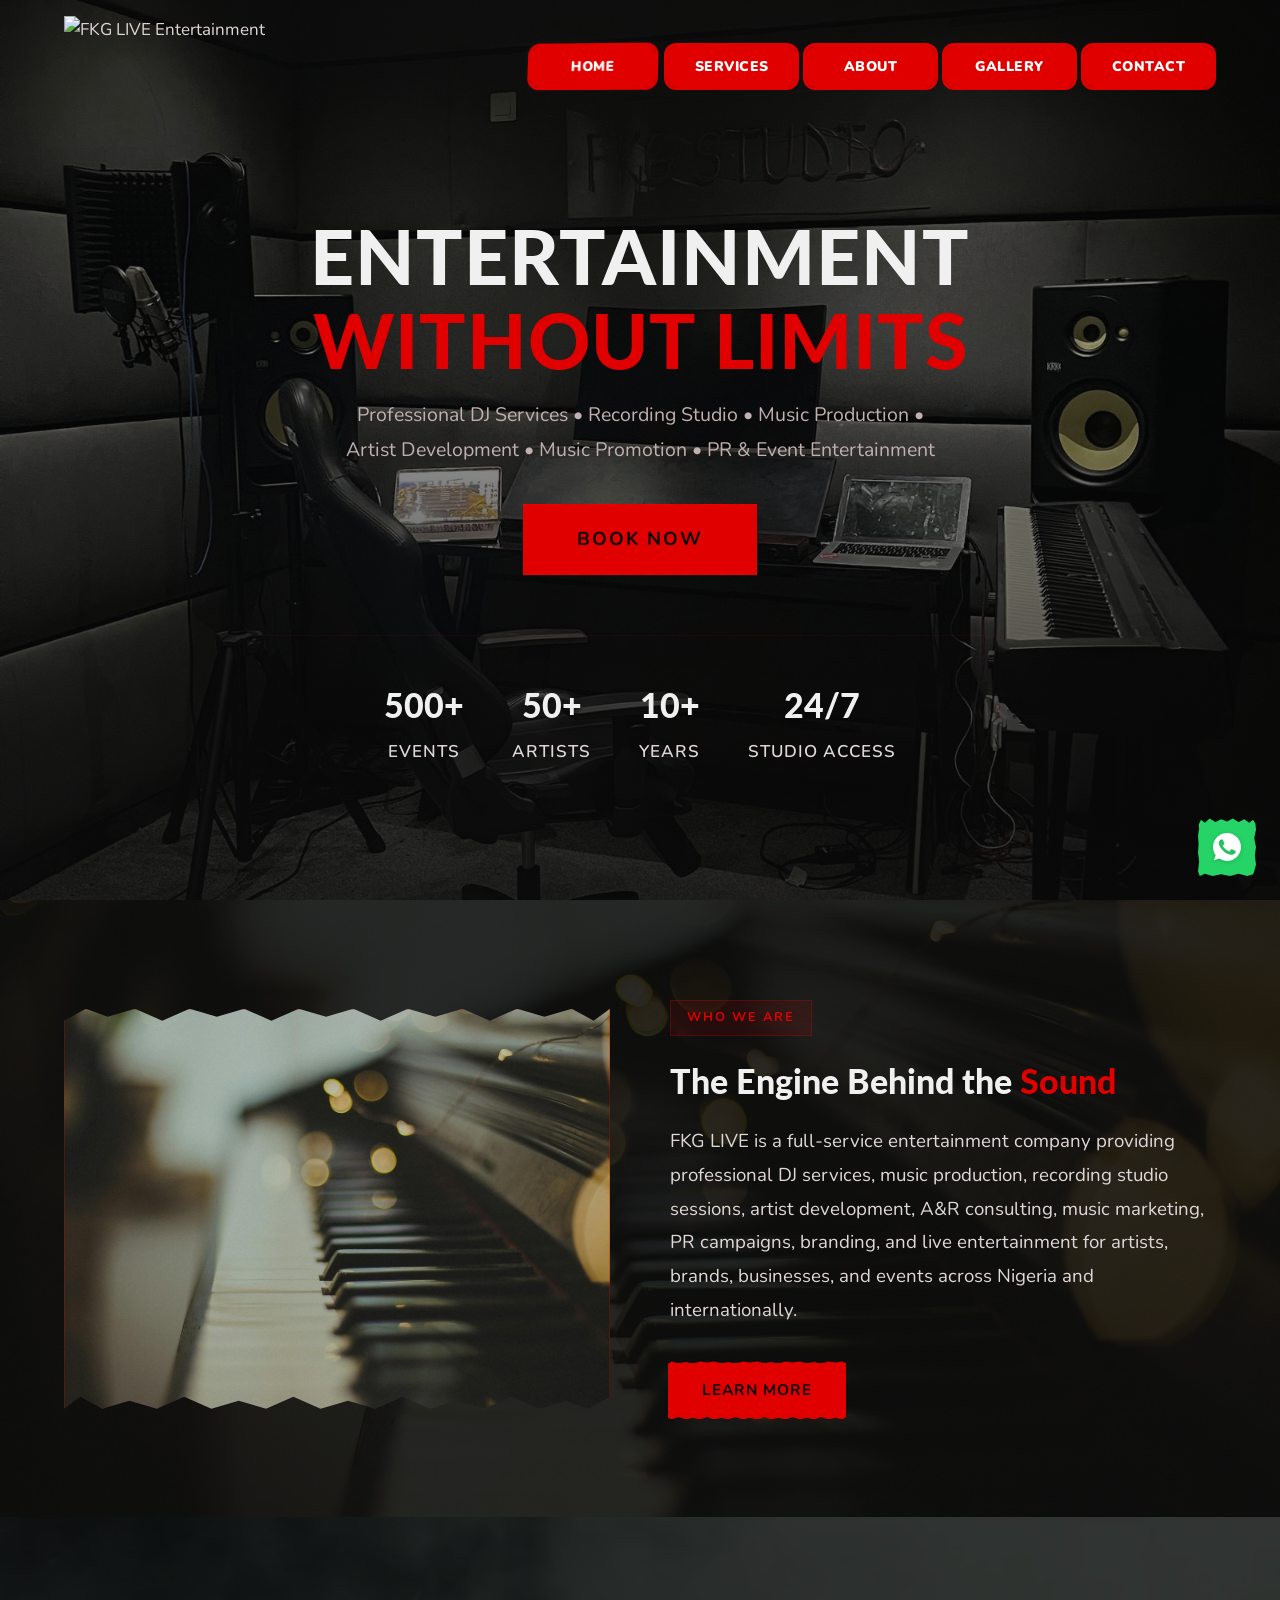
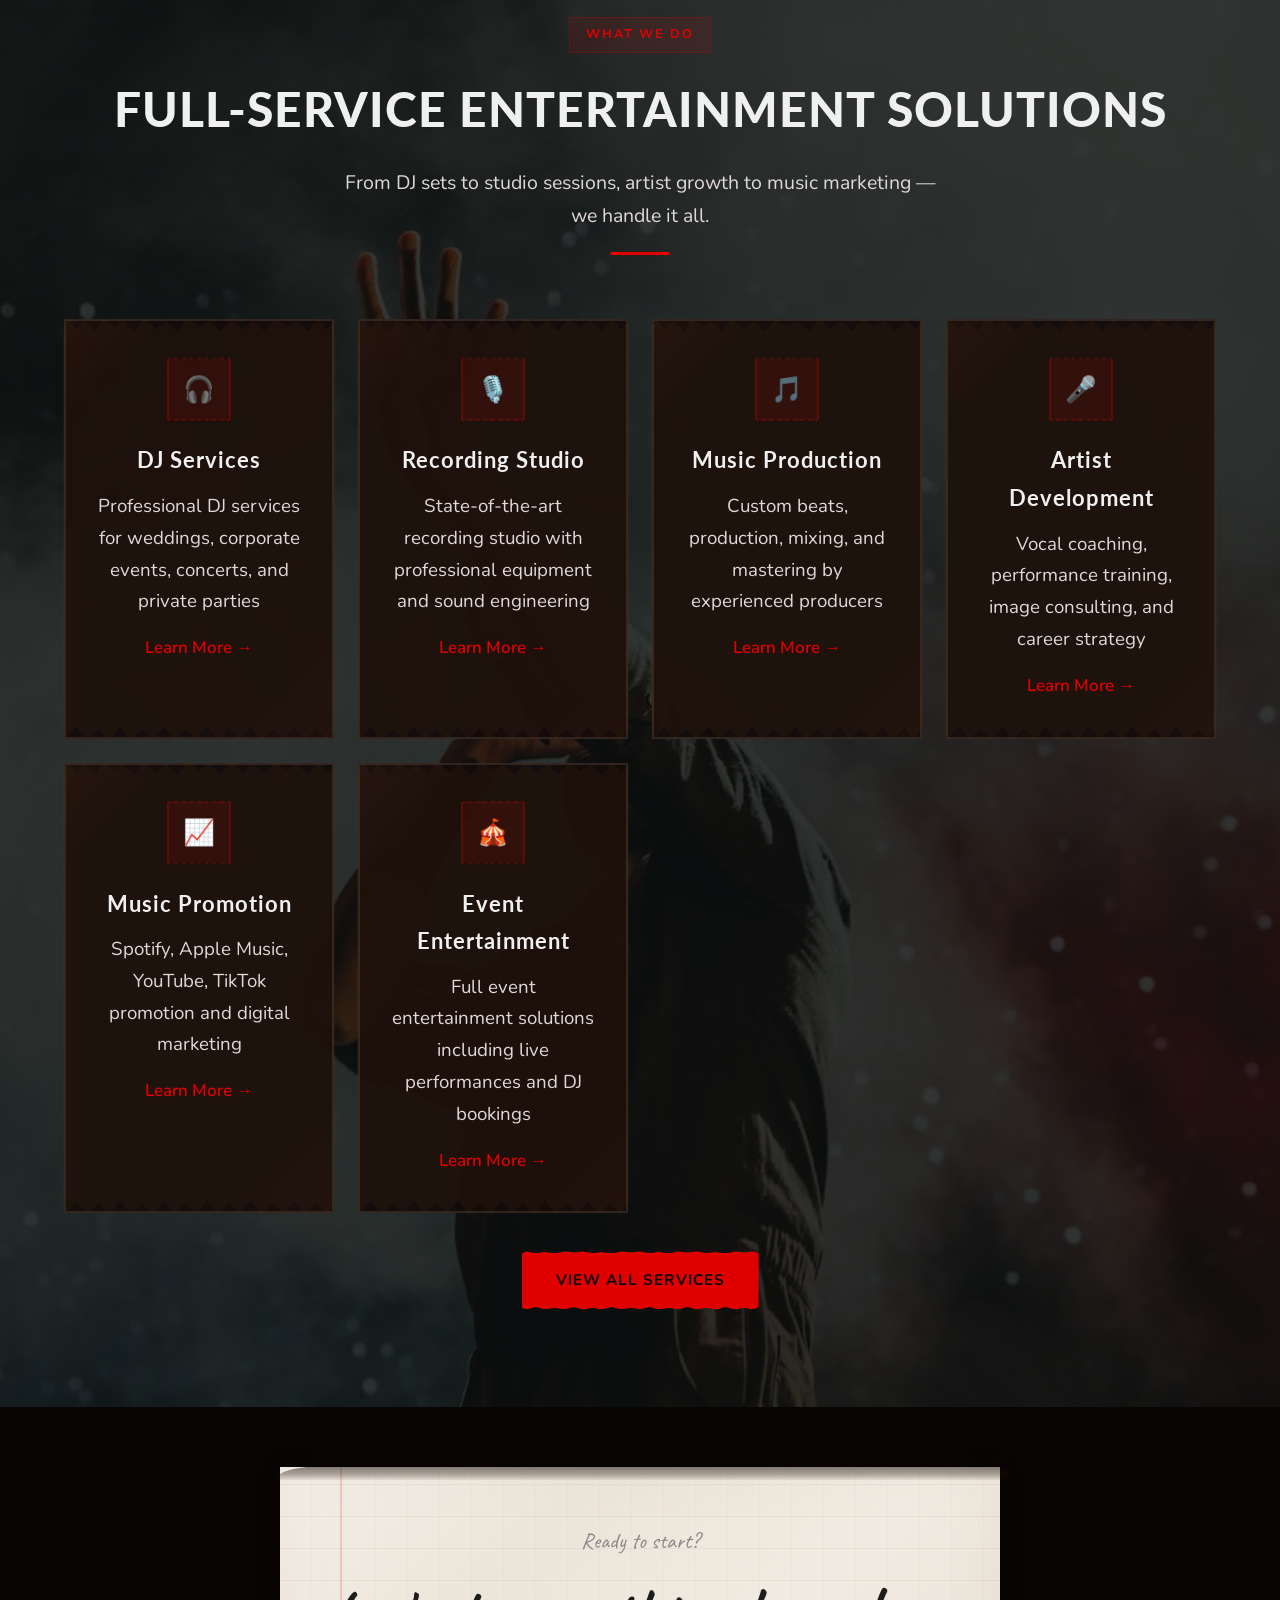
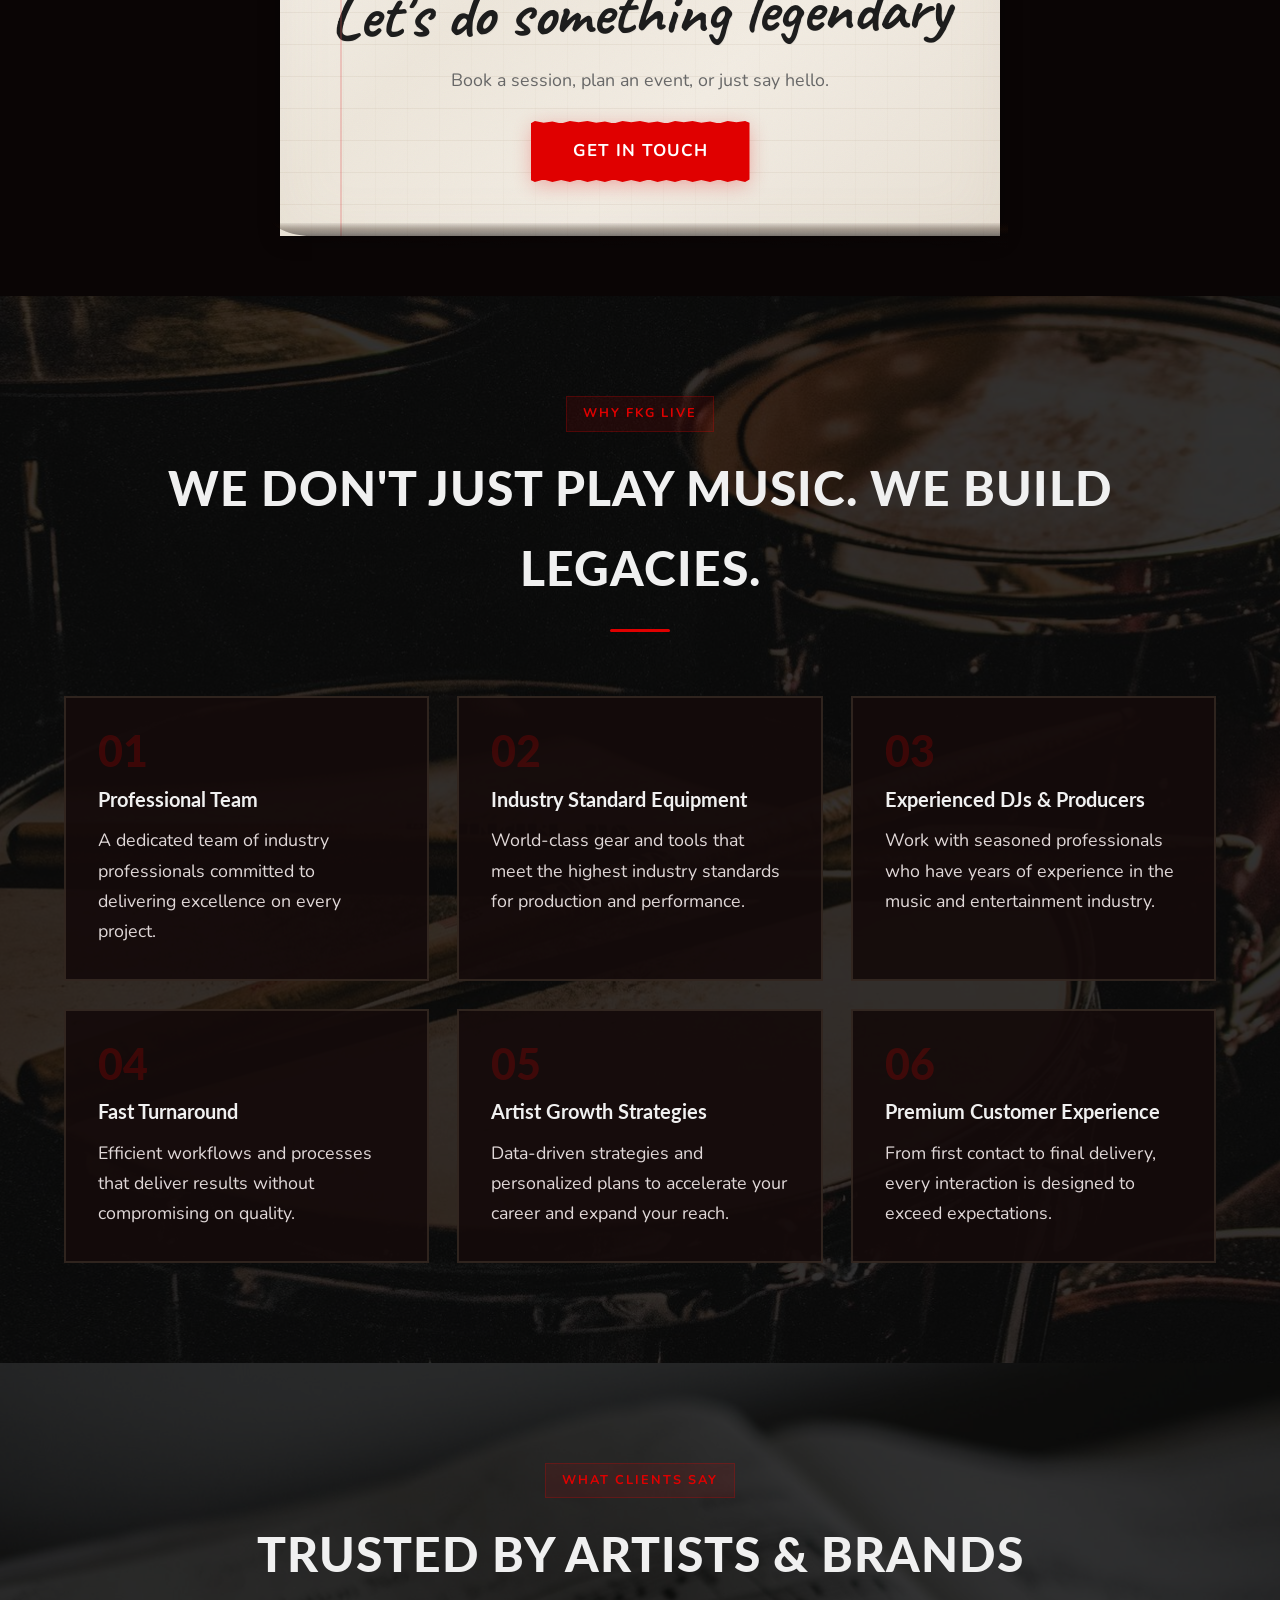
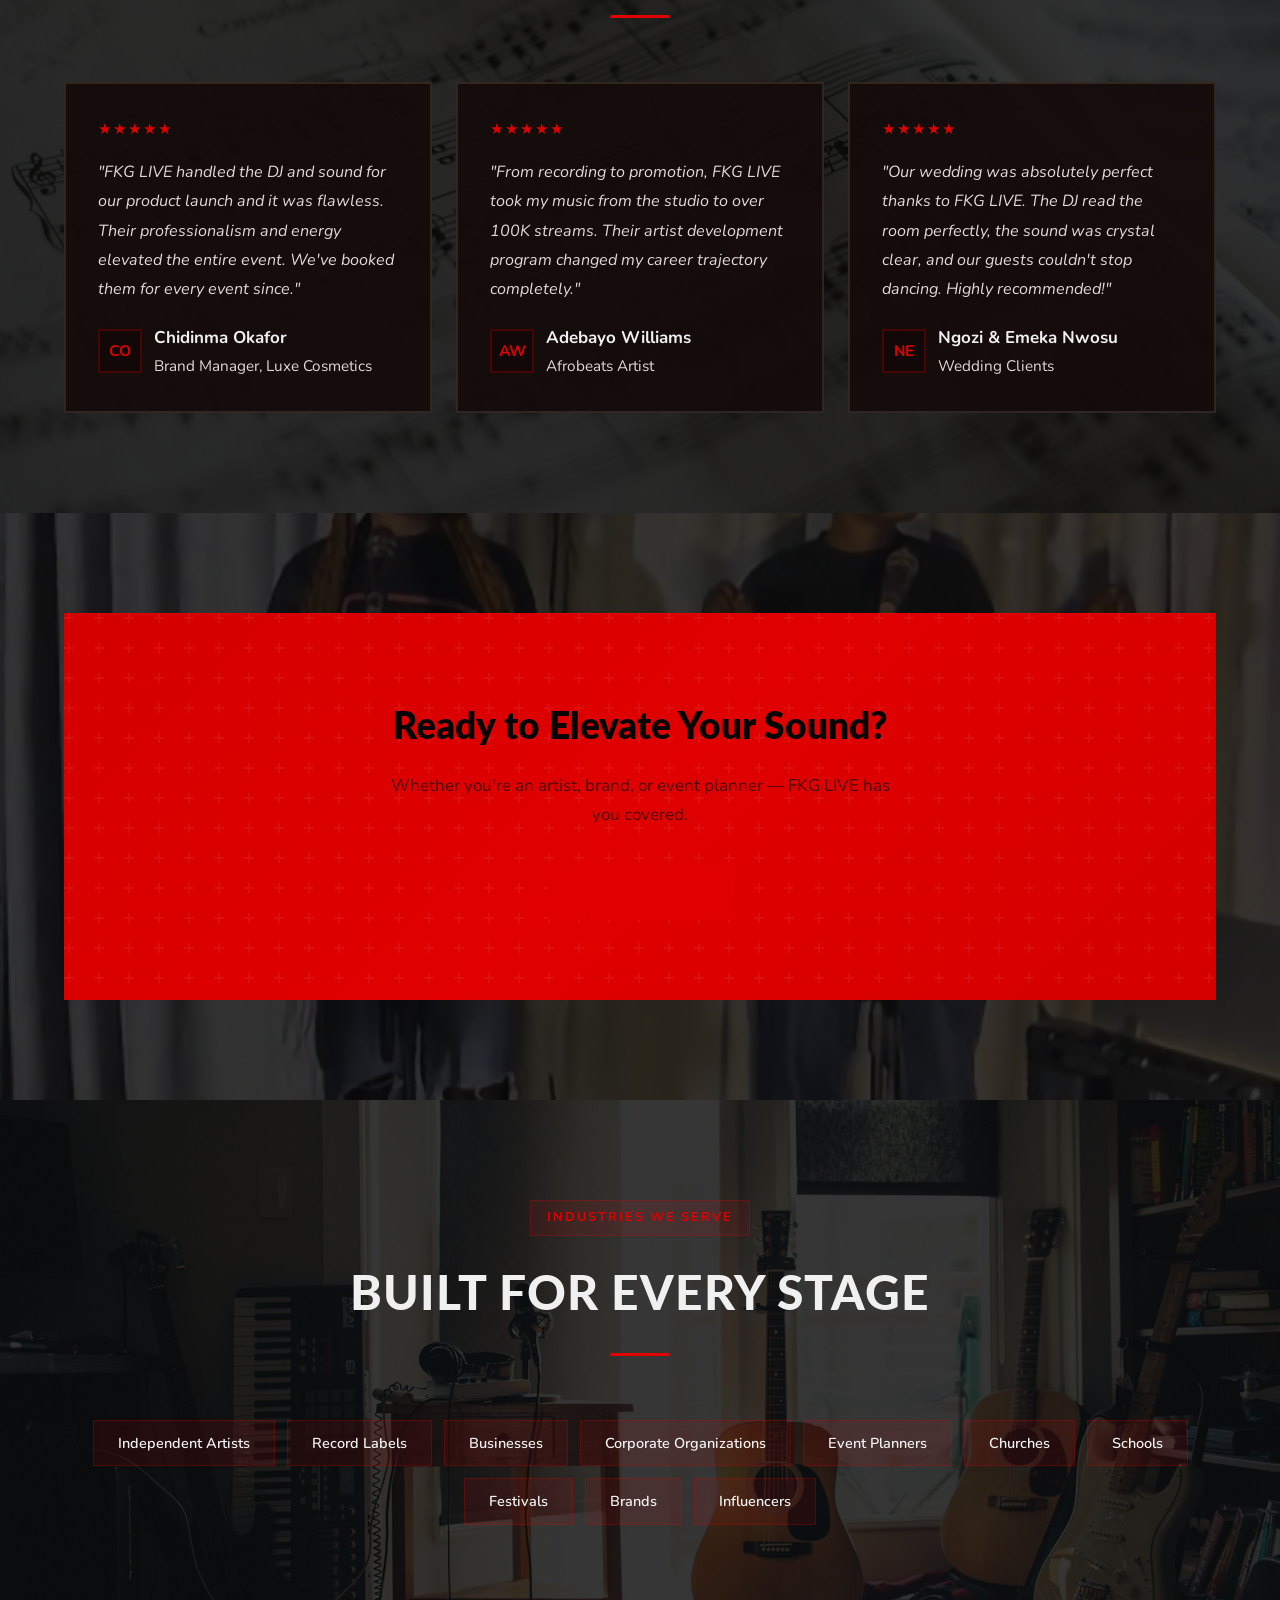
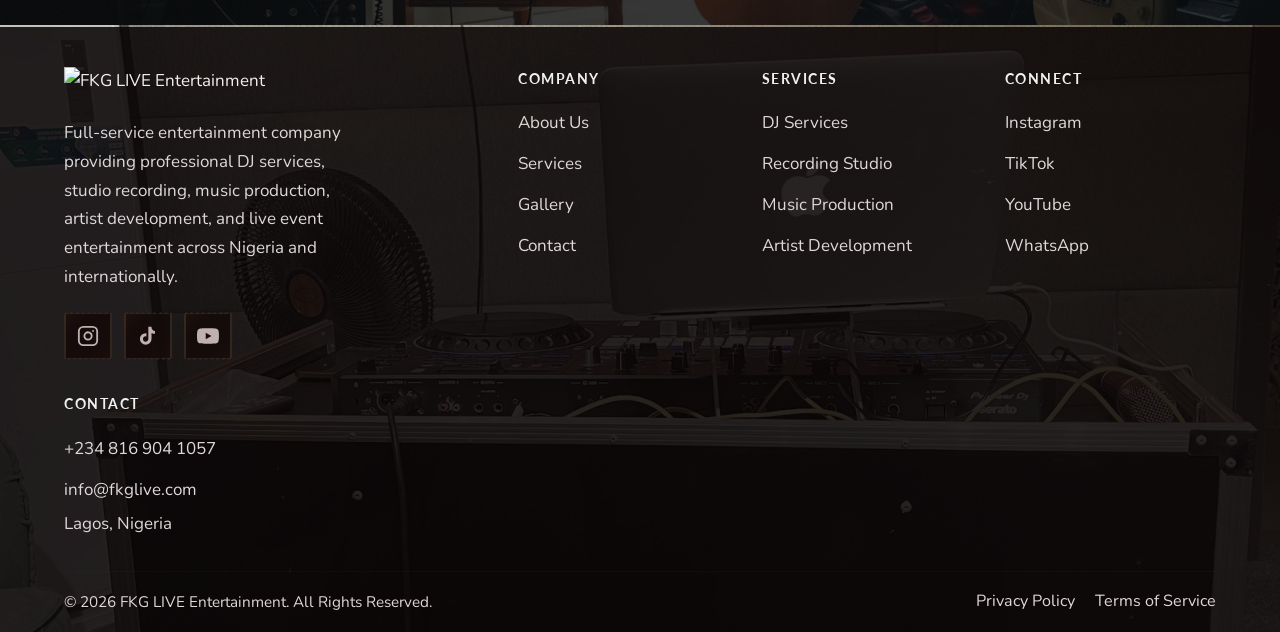
==== commit ff1a171b: "Remove nav Book Now, simplify WhatsApp, add 3D tilt nav buttons" ====
--- a/index.html
+++ b/index.html
@@ -74,12 +74,11 @@
     </a>
     <button class="mobile-toggle" aria-label="Toggle navigation menu" onclick="this.classList.toggle('active'); document.querySelector('.nav-links').classList.toggle('open')"><span></span><span></span><span></span></button>
     <div class="nav-links">
-      <a href="index.html" class="active">Home</a>
-      <a href="services.html">Services</a>
-      <a href="about.html">About</a>
-      <a href="gallery.html">Gallery</a>
-      <a href="contact.html">Contact</a>
-      <a href="contact.html" class="nav-cta">Book Now</a>
+      <a href="index.html" class="active" data-text="Home">Home</a>
+      <a href="services.html" data-text="Services">Services</a>
+      <a href="about.html" data-text="About">About</a>
+      <a href="gallery.html" data-text="Gallery">Gallery</a>
+      <a href="contact.html" data-text="Contact">Contact</a>
     </div>
   </div>
 </nav>
--- a/css/style.css
+++ b/css/style.css
@@ -136,32 +136,56 @@
 }
 .nav-logo { display: flex; align-items: center; }
 .nav-logo img { height: 100px; width: auto; transition: var(--transition); }
-.nav-links { display: flex; gap: 8px; flex-wrap: wrap; justify-content: center; align-items: center; }
+.nav-links { display: flex; gap: 4px; flex-wrap: wrap; justify-content: center; align-items: center; perspective: 800px; }
 .nav-links a {
-  padding: 8px 20px; border-radius: 0; font-size: 1rem; font-weight: 600;
-  color: var(--medium); letter-spacing: 0.5px; text-transform: uppercase;
-  border: 1px solid transparent; transition: var(--transition);
-}
-.nav-links a:hover, .nav-links a.active {
-  color: var(--white); background: rgba(224, 0, 0, 0.12); border-color: var(--border);
+  padding: 0; border-radius: 12px; font-size: 14px; font-weight: 900;
+  color: #fff; letter-spacing: 0.5px; text-transform: uppercase;
+  border: 3px solid var(--red); position: relative; overflow: hidden;
+  width: 135px; height: 47px; line-height: 41px; text-align: center;
+  transition: all 0.3s ease-in-out; display: block;
+  background: transparent; z-index: 1;
+}
+.nav-links a::before {
+  content: ''; position: absolute; top: 50%; left: 50%;
+  transform: translate(-50%, -50%); width: 135px; height: 47px;
+  background-color: var(--red); border-radius: 12px;
+  transition: all 0.3s ease-in-out; z-index: -1;
+}
+.nav-links a::after {
+  content: ''; position: absolute; top: 50%; left: 50%;
+  transform: translate(-50%, -50%); width: 135px; height: 47px;
+  background-color: transparent; font-size: 14px; font-weight: 900;
+  line-height: 47px; color: #ffffff; border: none; border-radius: 12px;
+  transition: all 0.3s ease-in-out; z-index: 2;
+}
+.nav-links a:hover {
+  transform: rotateX(10deg) rotateY(-10deg) rotateZ(0deg);
+  box-shadow: -3px -3px #18181888, 3px 3px rgba(224, 0, 0, 0.3);
+}
+.nav-links a:hover::before {
+  background: transparent;
+}
+.nav-links a:hover::after {
+  content: attr(data-text); top: -80%; font-size: 14px;
+  color: var(--red);
+  animation: nav-shake 0.4s ease-in-out 0.2s;
+  text-shadow: -1px -1px #18181888;
+}
+.nav-links a.active {
+  transform: rotateX(5deg) rotateY(-5deg);
+  box-shadow: -2px -2px #18181866;
+}
+.nav-links a.active::before { background: var(--red); }
+@keyframes nav-shake {
+  0% { left: 45%; }
+  25% { left: 54%; }
+  50% { left: 48%; }
+  75% { left: 52%; }
+  100% { left: 50%; }
 }
 .nav-cta {
-  background: var(--red) !important; color: var(--bg-primary) !important;
-  border-color: var(--red) !important; padding: 8px 28px !important;
-  position: relative; overflow: hidden; border-radius: 0 !important;
-}
-.nav-cta::before {
-  content: ''; position: absolute; inset: 0; border-radius: 0; z-index: -1;
-  background: linear-gradient(90deg, #ff0000, #00ff00, #0088ff, #ffffff, #ffdd00, #aa00ff, #ff69b4, #ff0000);
-  background-size: 400% 100%; opacity: 0; transition: opacity 0.4s ease;
-  animation: rgbwypp-bg 4s linear infinite;
-}
-.nav-cta:hover {
-  background: transparent !important; color: var(--white) !important;
-  transform: translateY(-1px); border-color: transparent !important;
-  box-shadow: 0 4px 20px rgba(255, 221, 0, 0.3);
-}
-.nav-cta:hover::before { opacity: 1; }
+  display: none !important;
+}
 .mobile-toggle {
   display: none; background: none; border: 2px solid var(--red); color: var(--red);
   cursor: pointer; width: 44px; height: 44px; border-radius: 0;
@@ -1136,40 +1160,29 @@
 .industry-pill:hover { background: var(--red); color: var(--bg-primary); border-color: var(--red); }
 
 /* ================================
-   WHATSAPP FLOATING BUTTON — CRAYON BABY STYLE
-   ================================ */
-@keyframes crayon-wobble {
-  0%, 100% { transform: rotate(-3deg) scale(1); }
-  25% { transform: rotate(2deg) scale(1.03); }
-  50% { transform: rotate(-1deg) scale(0.98); }
-  75% { transform: rotate(3deg) scale(1.02); }
-}
-@keyframes crayon-color-shift {
-  0% { filter: hue-rotate(0deg); }
-  100% { filter: hue-rotate(360deg); }
-}
+   WHATSAPP FLOATING BUTTON
+   ================================ */
 .whatsapp-float {
   position: fixed; bottom: 24px; right: 24px; z-index: 999;
-  width: 62px; height: 62px;
+  width: 58px; height: 58px;
   background: #25d366; display: flex; align-items: center; justify-content: center;
-  box-shadow: 0 3px 12px rgba(37, 211, 102, 0.35);
-  transition: transform 0.3s ease;
-  animation: crayon-wobble 2s ease-in-out infinite;
+  box-shadow: 0 3px 16px rgba(37, 211, 102, 0.35);
+  transition: transform 0.3s ease, box-shadow 0.3s ease;
   clip-path: polygon(
-    2% 8%, 6% 1%, 12% 5%, 18% 0%, 25% 6%, 32% 1%, 38% 4%, 45% 0%,
-    52% 5%, 58% 1%, 65% 6%, 72% 0%, 78% 4%, 85% 1%, 92% 5%, 98% 0%, 100% 4%,
-    100% 95%, 96% 100%, 90% 96%, 84% 100%, 78% 95%, 72% 100%, 65% 96%,
-    58% 100%, 52% 95%, 45% 100%, 38% 96%, 32% 100%, 25% 95%, 18% 100%,
-    12% 96%, 6% 100%, 0% 95%, 0% 5%
+    1% 12%, 5% 3%, 12% 8%, 20% 1%, 30% 7%, 40% 2%, 50% 6%,
+    60% 1%, 70% 7%, 80% 2%, 88% 8%, 95% 3%, 99% 10%,
+    100% 20%, 97% 35%, 100% 50%, 98% 65%, 100% 80%, 97% 92%,
+    95% 97%, 85% 100%, 70% 96%, 55% 100%, 40% 97%, 25% 100%,
+    12% 96%, 3% 100%, 0% 92%, 2% 75%, 0% 60%, 1% 45%,
+    0% 30%, 2% 18%
   );
 }
 .whatsapp-float svg {
-  width: 30px; height: 30px; fill: #fff;
-  filter: drop-shadow(0 1px 2px rgba(0,0,0,0.2));
-  animation: crayon-color-shift 8s linear infinite;
+  width: 28px; height: 28px; fill: #fff;
+  filter: drop-shadow(0 1px 2px rgba(0,0,0,0.15));
 }
 .whatsapp-float:hover {
-  transform: scale(1.15) rotate(5deg);
+  transform: scale(1.08);
   box-shadow: 0 6px 24px rgba(37, 211, 102, 0.5);
 }
 
@@ -1201,7 +1214,7 @@
   .nav-logo img { height: 70px; }
   .nav-links {
     display: flex; flex-direction: column; width: 100%; gap: 0;
-    max-height: 0; overflow: hidden; opacity: 0;
+    max-height: 0; overflow: hidden; opacity: 0; perspective: none;
     padding: 0; transition: max-height 0.4s cubic-bezier(0.4, 0, 0.2, 1), opacity 0.3s ease, padding 0.3s ease;
     background: rgba(13, 13, 13, 0.98); border-radius: 0;
     margin-top: 8px; border: 1px solid var(--border-light);
@@ -1212,10 +1225,12 @@
   .nav-links a {
     padding: 14px 24px; font-size: 1rem; text-align: left; border-radius: 0;
     border: none; border-bottom: 1px solid var(--border-light); width: 100%;
+    height: auto; line-height: 1.4; transform: none !important;
+    box-shadow: none !important;
   }
-  .nav-links a:last-child { border-bottom: none; }
-  .nav-links a:hover, .nav-links a.active { background: rgba(224, 0, 0, 0.1); }
-  .nav-cta { margin-top: 4px; text-align: center; }
+  .nav-links a::before, .nav-links a::after { display: none; }
+  .nav-links a:hover { transform: none !important; box-shadow: none !important; background: rgba(224, 0, 0, 0.1); }
+  .nav-links a.active { transform: none !important; box-shadow: none !important; background: rgba(224, 0, 0, 0.15); }
   .mobile-toggle { display: flex; }
   .hero { padding-top: 140px; min-height: 100vh; }
   .hero-content { display: flex; flex-direction: column; min-height: calc(100vh - 140px); justify-content: center; }
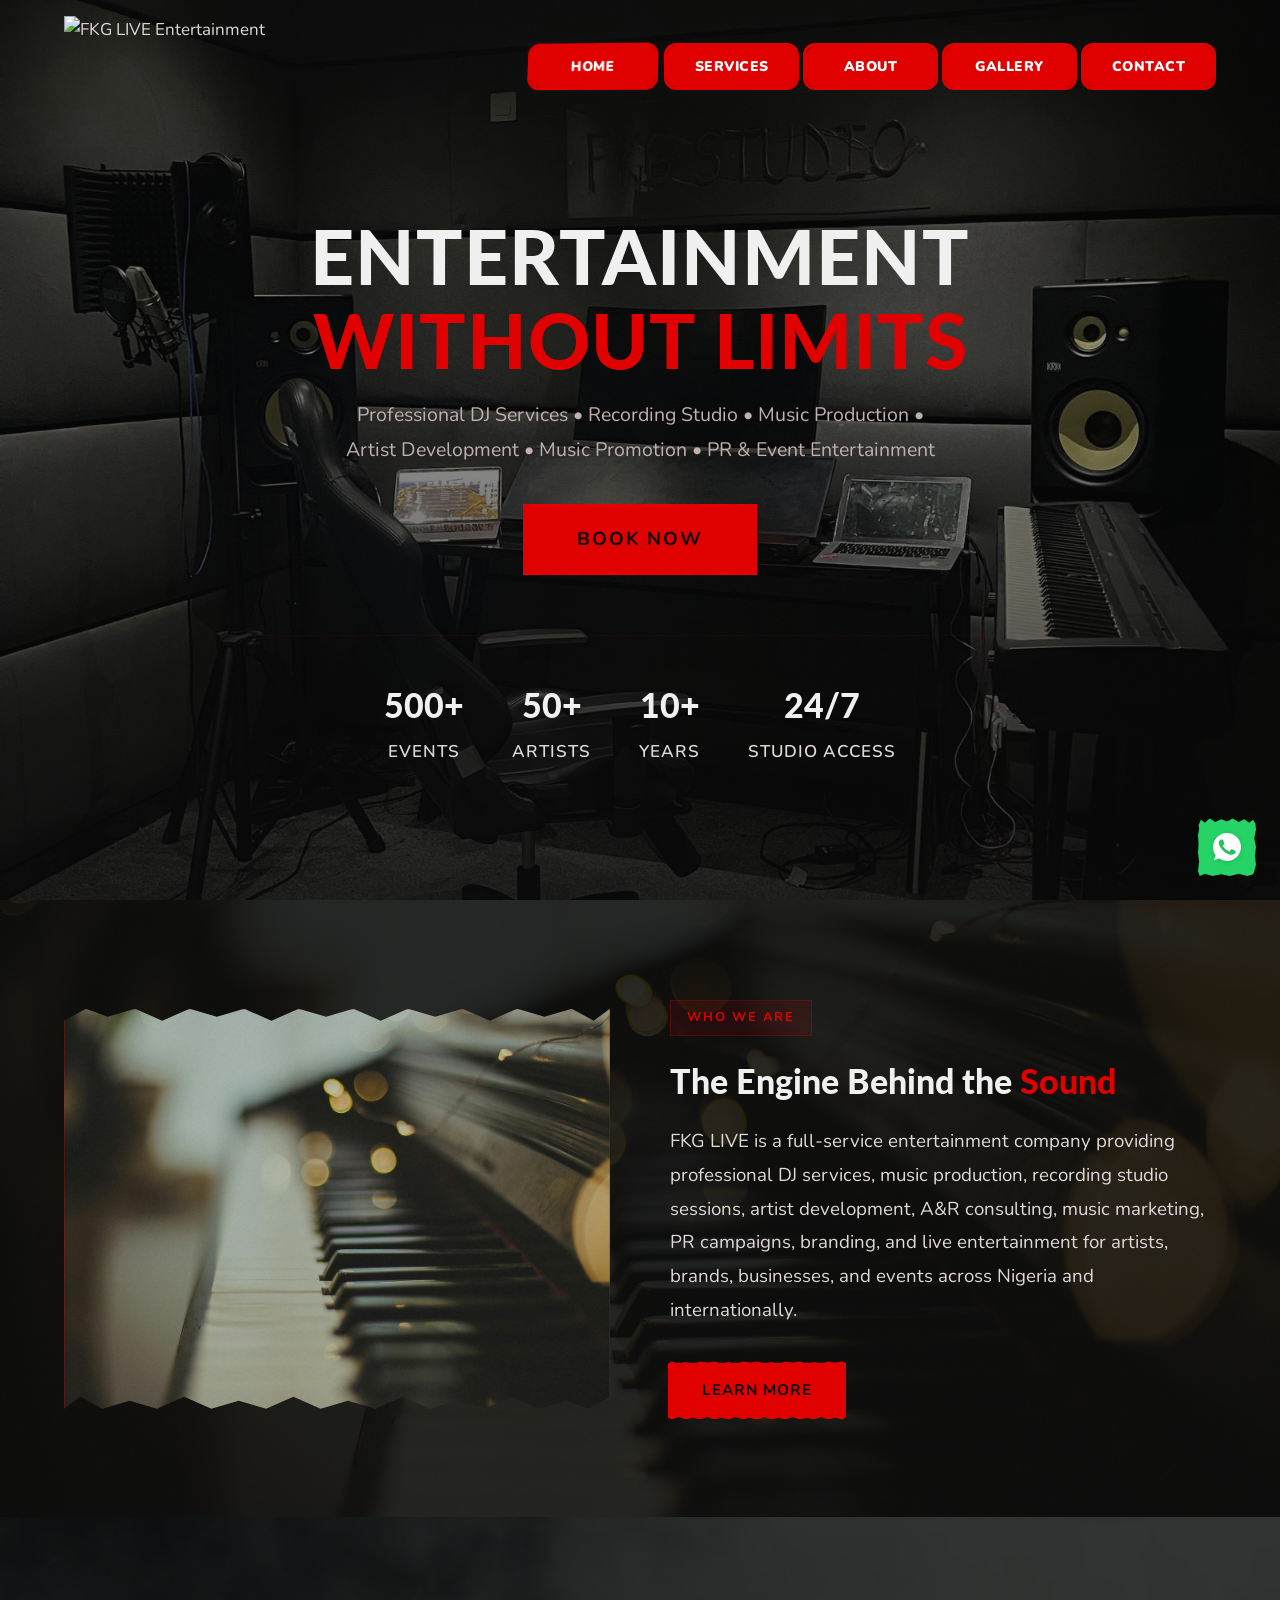
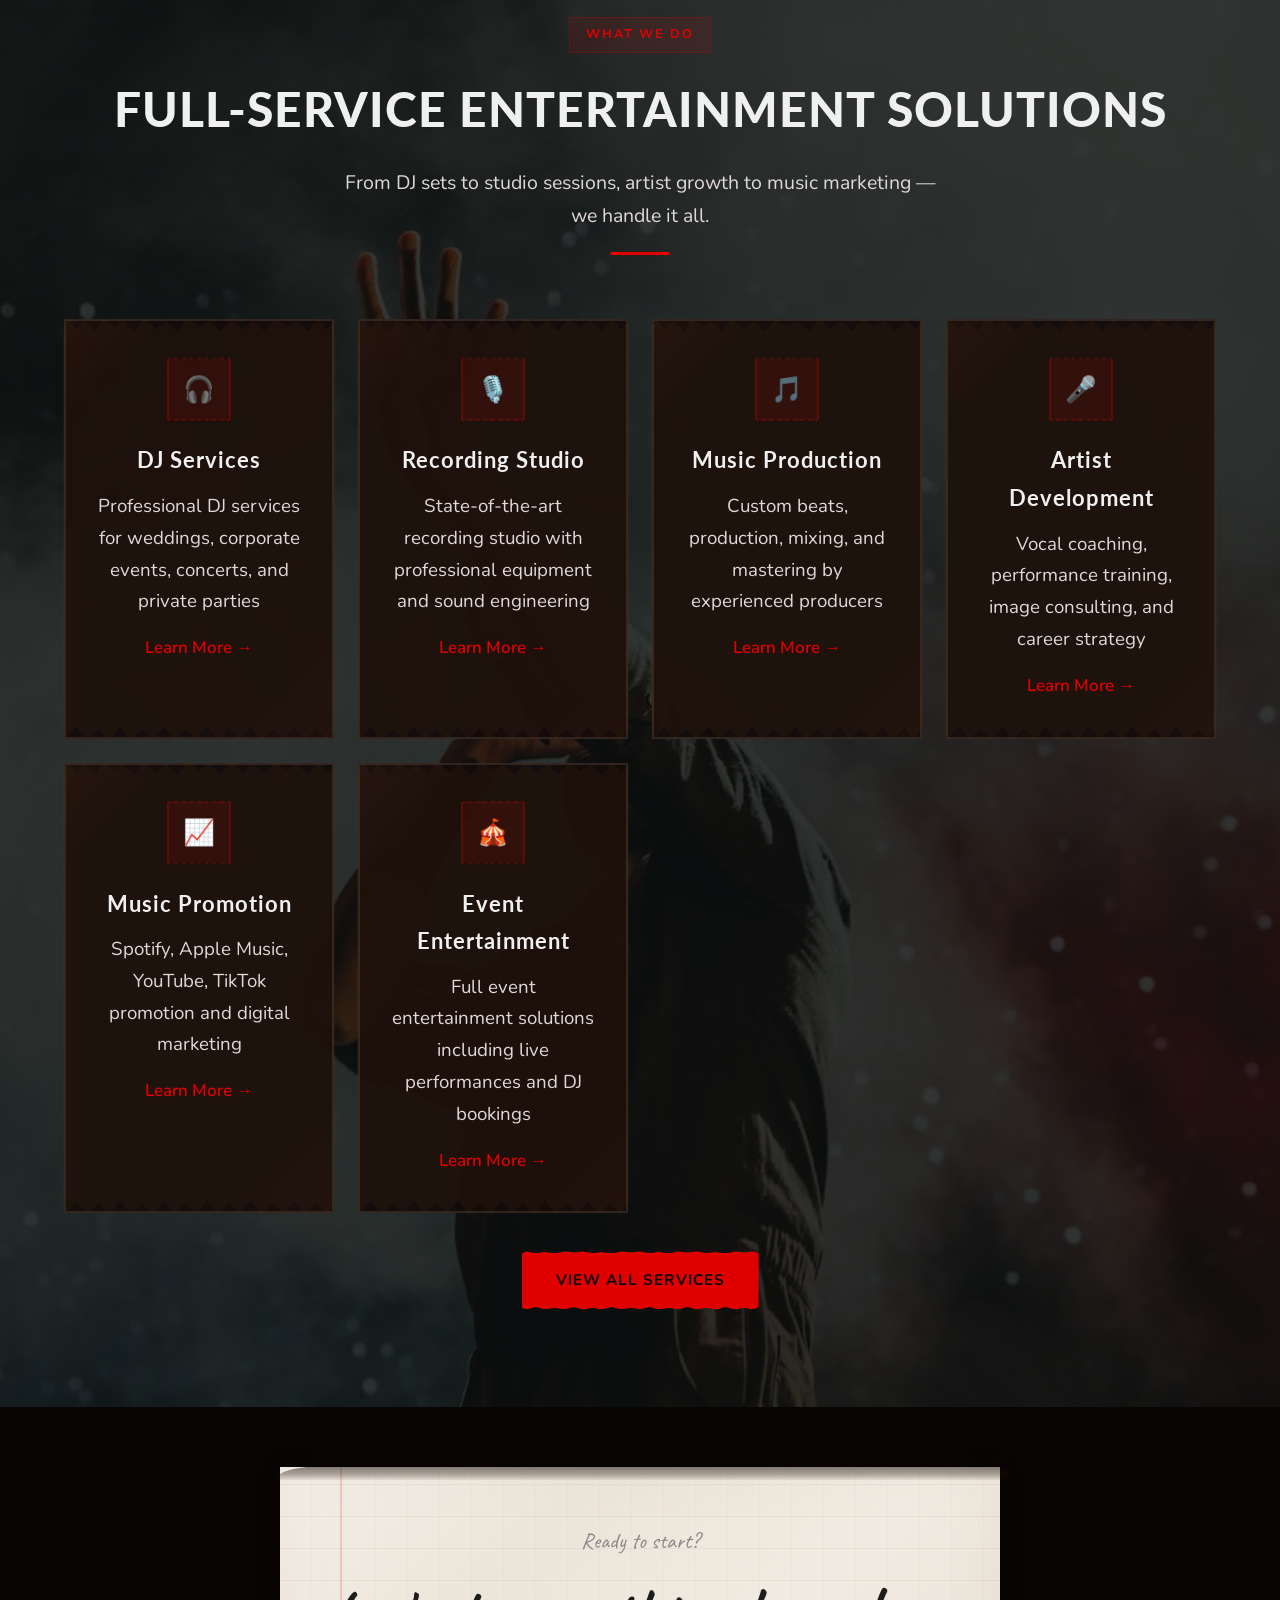
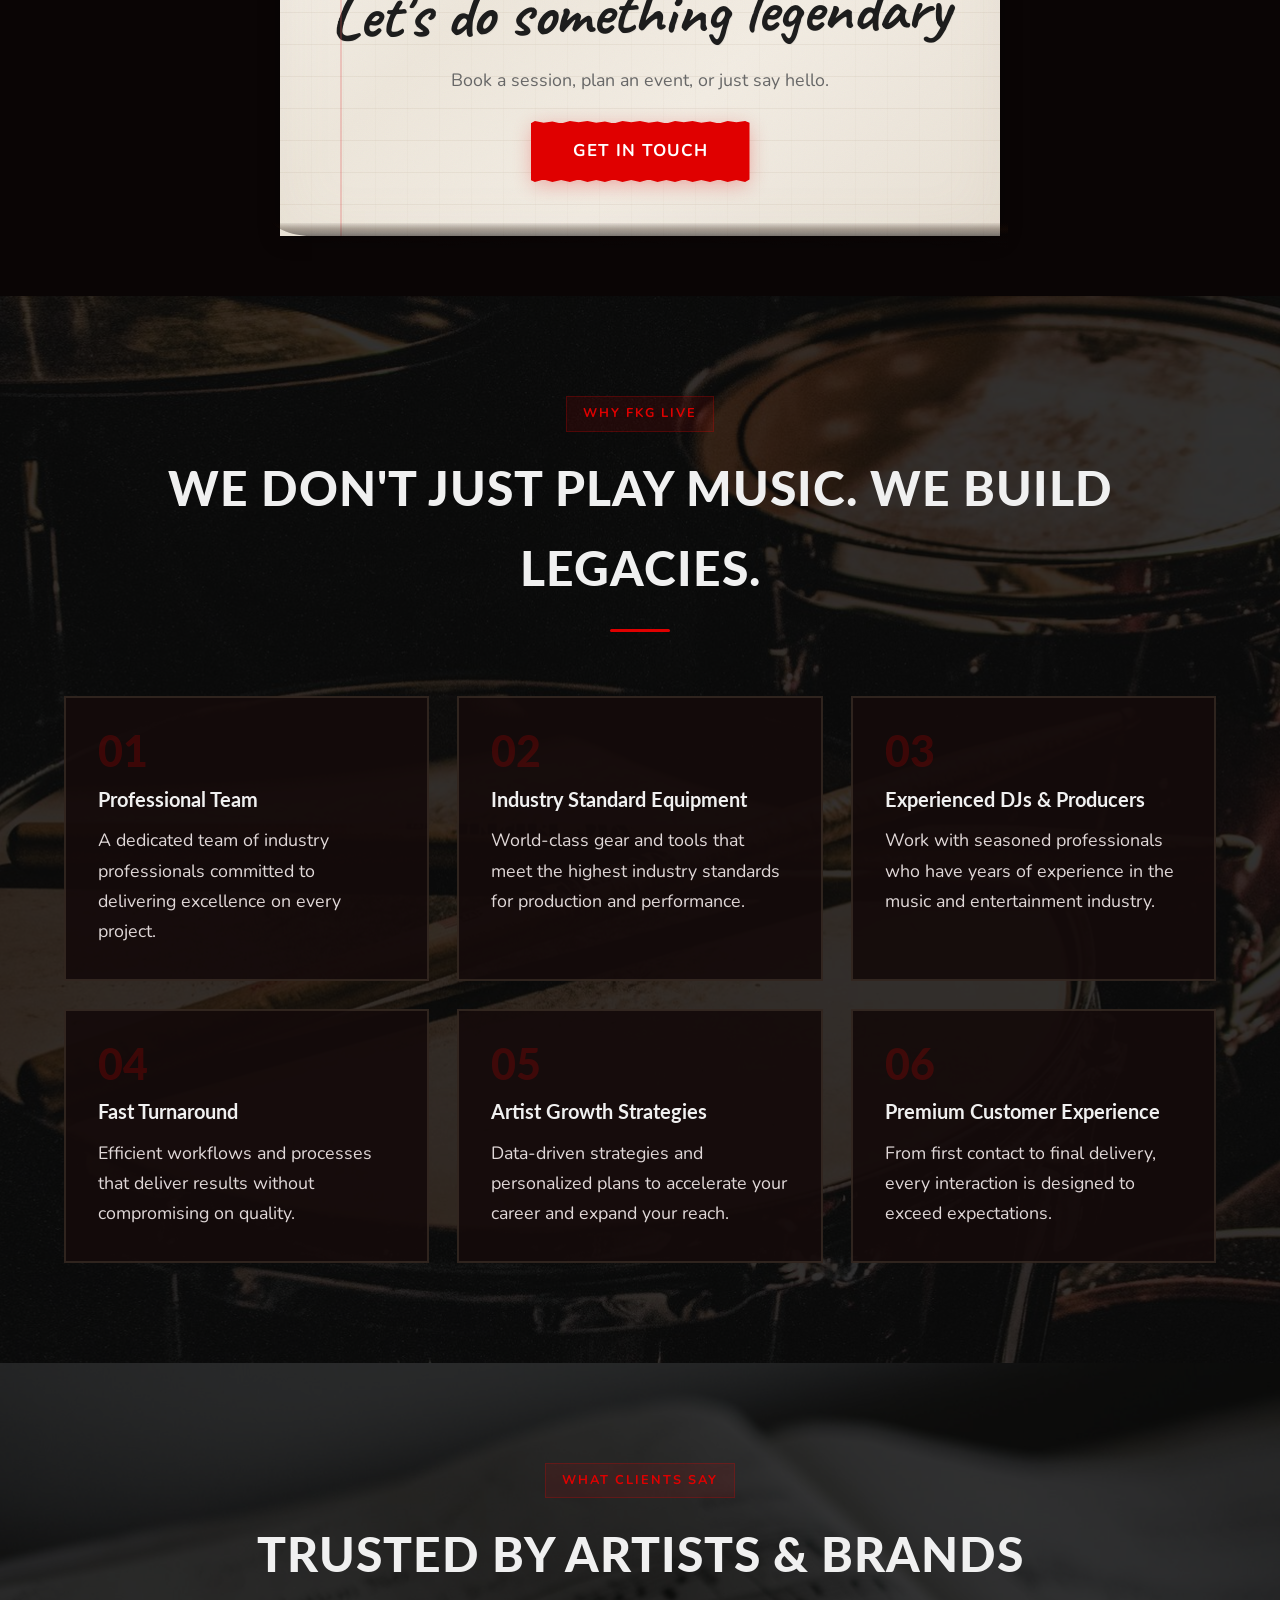
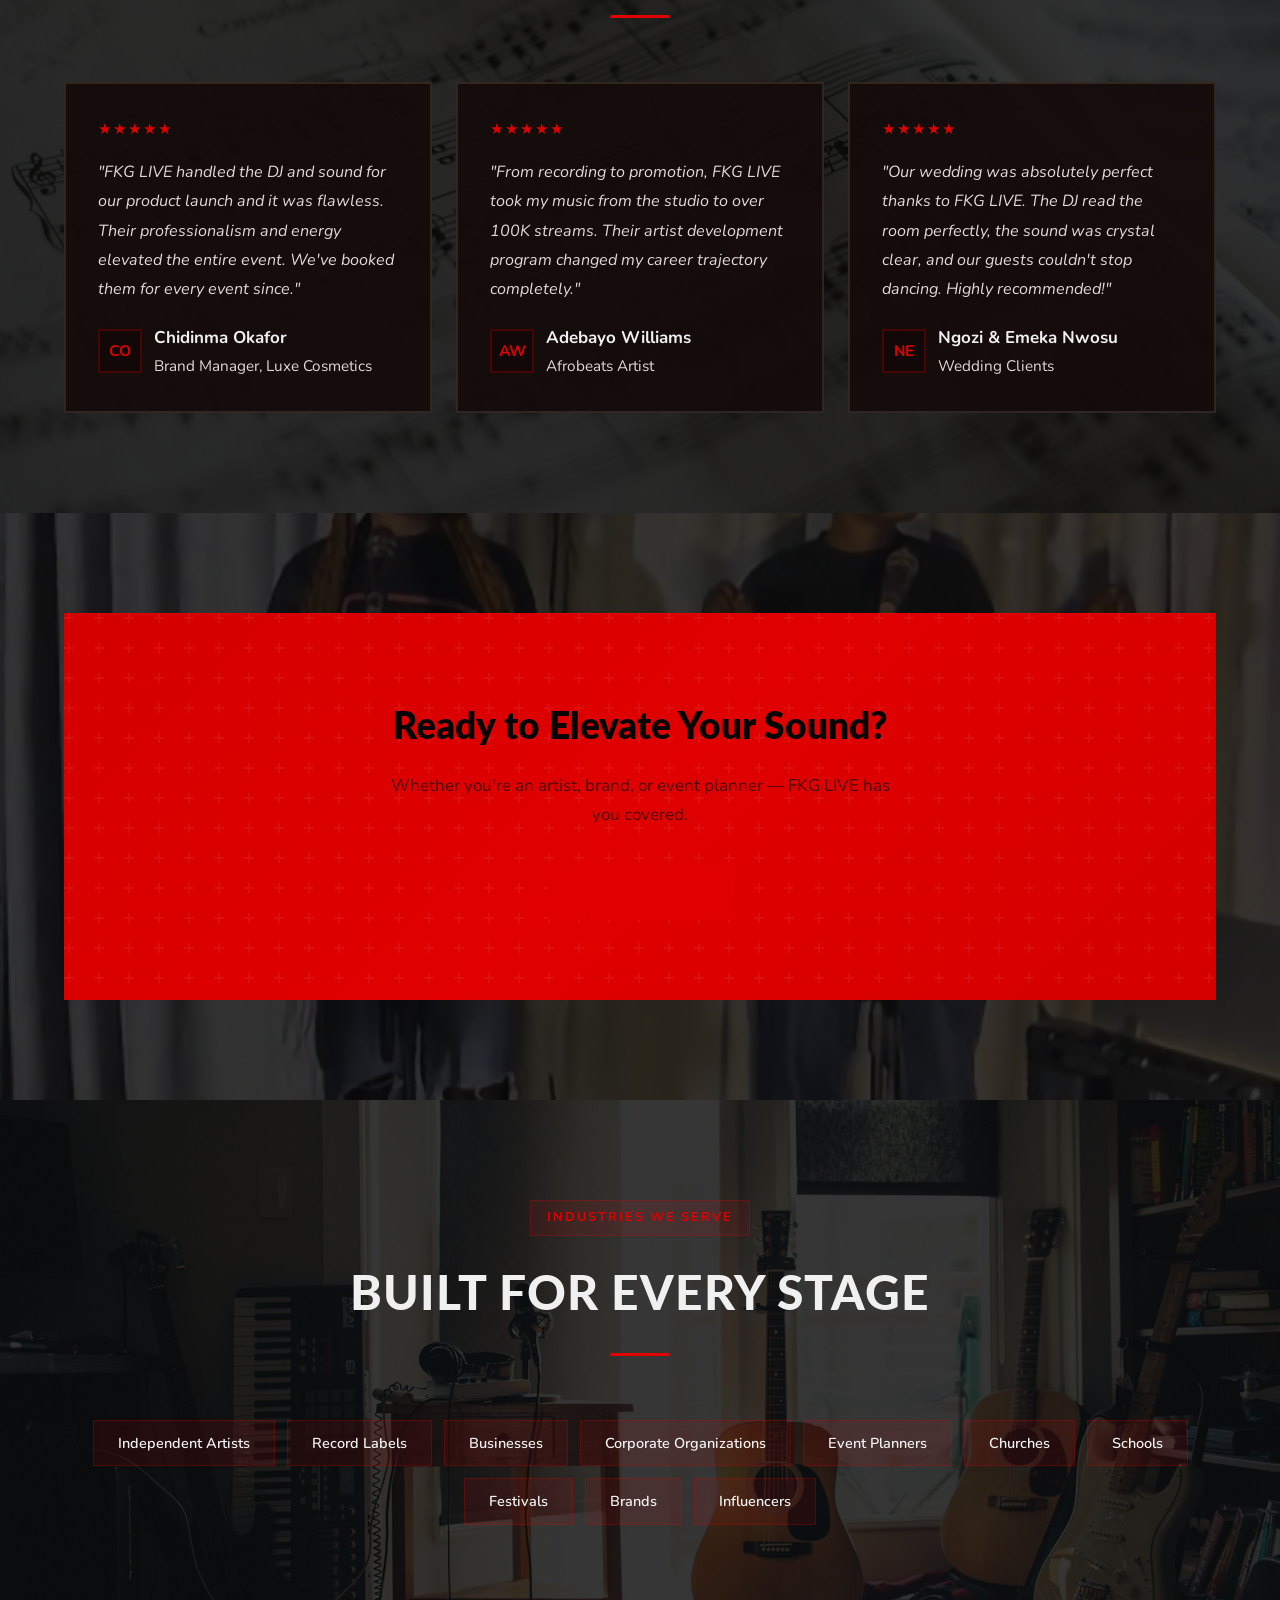
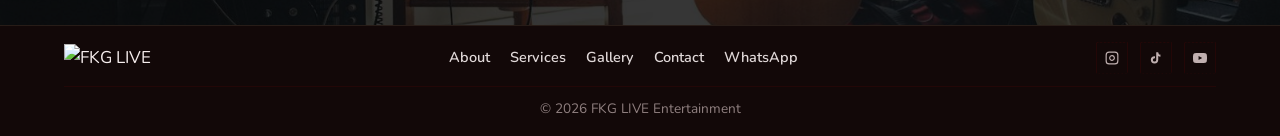
==== commit 7e61dbfe: "Minimal thin footer — single row with logo, links, social icons" ====
--- a/index.html
+++ b/index.html
@@ -330,50 +330,23 @@
 <!-- FOOTER -->
 <footer class="footer">
   <div class="container">
-    <div class="footer-grid">
-      <div class="footer-brand">
-        <img src="images/LOGO.png" alt="FKG LIVE Entertainment" loading="lazy">
-        <p>Full-service entertainment company providing professional DJ services, studio recording, music production, artist development, and live event entertainment across Nigeria and internationally.</p>
-        <div class="social-links" style="margin-top: 20px;">
-          <a href="https://www.instagram.com/live.xdigital" class="social-link" target="_blank" rel="noopener" aria-label="Instagram"><svg width="20" height="20" viewBox="0 0 24 24" fill="none" stroke="currentColor" stroke-width="2" stroke-linecap="round" stroke-linejoin="round"><rect x="2" y="2" width="20" height="20" rx="5" ry="5"/><path d="M16 11.37A4 4 0 1 1 12.63 8 4 4 0 0 1 16 11.37z"/><line x1="17.5" y1="6.5" x2="17.51" y2="6.5"/></svg></a>
-          <a href="https://tiktok.com/@fkg_live" class="social-link" target="_blank" rel="noopener" aria-label="TikTok"><svg width="20" height="20" viewBox="0 0 24 24" fill="currentColor"><path d="M19.59 6.69a4.83 4.83 0 0 1-3.77-4.25V2h-3.45v13.67a2.89 2.89 0 0 1-2.88 2.5 2.89 2.89 0 0 1-2.89-2.89 2.89 2.89 0 0 1 2.89-2.89c.28 0 .54.04.79.1v-3.5a6.37 6.37 0 0 0-.79-.05A6.34 6.34 0 0 0 3.15 15.2a6.34 6.34 0 0 0 6.34 6.34 6.34 6.34 0 0 0 6.34-6.34V8.73a8.19 8.19 0 0 0 3.76.92V6.2a4.83 4.83 0 0 1-3.76.49z"/></svg></a>
-          <a href="https://www.youtube.com/@FKG_LIVEDIGITALSTUDIOS" class="social-link" target="_blank" rel="noopener" aria-label="YouTube"><svg width="20" height="20" viewBox="0 0 24 24" fill="currentColor"><path d="M23.498 6.186a3.016 3.016 0 0 0-2.122-2.136C19.505 3.545 12 3.545 12 3.545s-7.505 0-9.377.505A3.017 3.017 0 0 0 .502 6.186C0 8.07 0 12 0 12s0 3.93.502 5.814a3.016 3.016 0 0 0 2.122 2.136c1.871.505 9.376.505 9.376.505s7.505 0 9.377-.505a3.015 3.015 0 0 0 2.122-2.136C24 15.93 24 12 24 12s0-3.93-.502-5.814zM9.545 15.568V8.432L15.818 12l-6.273 3.568z"/></svg></a>
-        </div>
-      </div>
-      <div class="footer-col">
-        <h4>Company</h4>
-        <a href="about.html">About Us</a>
+    <div class="footer-row">
+      <img src="images/LOGO.png" alt="FKG LIVE" class="footer-logo" loading="lazy">
+      <div class="footer-links">
+        <a href="about.html">About</a>
         <a href="services.html">Services</a>
         <a href="gallery.html">Gallery</a>
         <a href="contact.html">Contact</a>
-      </div>
-      <div class="footer-col">
-        <h4>Services</h4>
-        <a href="services.html">DJ Services</a>
-        <a href="services.html">Recording Studio</a>
-        <a href="services.html">Music Production</a>
-        <a href="services.html">Artist Development</a>
-      </div>
-      <div class="footer-col">
-        <h4>Connect</h4>
-        <a href="https://www.instagram.com/live.xdigital" target="_blank" rel="noopener">Instagram</a>
-        <a href="https://tiktok.com/@fkg_live" target="_blank" rel="noopener">TikTok</a>
-        <a href="https://www.youtube.com/@FKG_LIVEDIGITALSTUDIOS" target="_blank" rel="noopener">YouTube</a>
         <a href="https://wa.me/2348169041057" target="_blank" rel="noopener">WhatsApp</a>
       </div>
-      <div class="footer-col">
-        <h4>Contact</h4>
-        <a href="tel:+2348169041057">+234 816 904 1057</a>
-        <a href="mailto:info@fkglive.com">info@fkglive.com</a>
-        <span>Lagos, Nigeria</span>
+      <div class="footer-social">
+        <a href="https://www.instagram.com/live.xdigital" target="_blank" rel="noopener" aria-label="Instagram"><svg width="16" height="16" viewBox="0 0 24 24" fill="none" stroke="currentColor" stroke-width="2"><rect x="2" y="2" width="20" height="20" rx="5"/><path d="M16 11.37A4 4 0 1 1 12.63 8 4 4 0 0 1 16 11.37z"/><line x1="17.5" y1="6.5" x2="17.51" y2="6.5"/></svg></a>
+        <a href="https://tiktok.com/@fkg_live" target="_blank" rel="noopener" aria-label="TikTok"><svg width="16" height="16" viewBox="0 0 24 24" fill="currentColor"><path d="M19.59 6.69a4.83 4.83 0 0 1-3.77-4.25V2h-3.45v13.67a2.89 2.89 0 0 1-2.88 2.5 2.89 2.89 0 0 1-2.89-2.89 2.89 2.89 0 0 1 2.89-2.89c.28 0 .54.04.79.1v-3.5a6.37 6.37 0 0 0-.79-.05A6.34 6.34 0 0 0 3.15 15.2a6.34 6.34 0 0 0 6.34 6.34 6.34 6.34 0 0 0 6.34-6.34V8.73a8.19 8.19 0 0 0 3.76.92V6.2a4.83 4.83 0 0 1-3.76.49z"/></svg></a>
+        <a href="https://www.youtube.com/@FKG_LIVEDIGITALSTUDIOS" target="_blank" rel="noopener" aria-label="YouTube"><svg width="16" height="16" viewBox="0 0 24 24" fill="currentColor"><path d="M23.498 6.186a3.016 3.016 0 0 0-2.122-2.136C19.505 3.545 12 3.545 12 3.545s-7.505 0-9.377.505A3.017 3.017 0 0 0 .502 6.186C0 8.07 0 12 0 12s0 3.93.502 5.814a3.016 3.016 0 0 0 2.122 2.136c1.871.505 9.376.505 9.376.505s7.505 0 9.377-.505a3.015 3.015 0 0 0 2.122-2.136C24 15.93 24 12 24 12s0-3.93-.502-5.814zM9.545 15.568V8.432L15.818 12l-6.273 3.568z"/></svg></a>
       </div>
     </div>
     <div class="footer-bottom">
-      <p>&copy; 2026 FKG LIVE Entertainment. All Rights Reserved.</p>
-      <div class="footer-bottom-links">
-        <a href="#">Privacy Policy</a>
-        <a href="#">Terms of Service</a>
-      </div>
+      <p>&copy; 2026 FKG LIVE Entertainment</p>
     </div>
   </div>
 </footer>
--- a/css/style.css
+++ b/css/style.css
@@ -719,44 +719,32 @@
    FOOTER
    ================================ */
 .footer {
-  background: var(--bg-secondary); background-image: url('../images/footer-bg.jpg'); background-size: cover; background-position: center; border-top: 2px solid rgba(160, 140, 110, 0.15); padding: 40px 0 0; position: relative;
-}
-.footer::before {
-  content: ''; position: absolute; inset: 0; z-index: 0; background: rgba(10, 5, 5, 0.88);
-}
+  background: var(--bg-secondary); border-top: 1px solid rgba(160, 140, 110, 0.15); padding: 16px 0; position: relative;
+}
+.footer::before { display: none; }
 .footer > .container { position: relative; z-index: 1; }
-.footer-grid { display: grid; grid-template-columns: 2fr 1fr 1fr 1fr; gap: 32px; margin-bottom: 32px; }
-.footer-brand img { height: 36px; margin-bottom: 16px; filter: brightness(1.1); }
-.footer-brand p { font-size: 1rem; color: var(--light); line-height: 1.7; max-width: 300px; font-weight: 400; }
-.footer-col h4 {
-  font-family: 'Lato', sans-serif; font-size: 0.85rem; font-weight: 700;
-  color: var(--white); text-transform: uppercase; letter-spacing: 1.5px; margin-bottom: 12px;
-}
-.footer-col a {
-  display: block; font-size: 1rem; color: var(--light); padding: 6px 0;
-  transition: all 0.3s ease; position: relative;
-}
-.footer-col a:hover {
-  padding-left: 8px; animation: rgbwypp 2s linear infinite;
-  text-shadow: 0 0 10px currentColor;
-}
-.footer-col a::after {
-  content: ''; position: absolute; bottom: 4px; left: 0; width: 0; height: 1px;
-  background: linear-gradient(90deg, #ff0000, #00ff00, #0088ff, #ffdd00, #aa00ff, #ff69b4);
-  background-size: 400% 100%; animation: rgbwypp-bg 3s linear infinite;
-  transition: width 0.3s ease;
-}
-.footer-col a:hover::after { width: 100%; }
+.footer-row {
+  display: flex; align-items: center; justify-content: space-between; flex-wrap: wrap; gap: 12px;
+}
+.footer-logo { height: 28px; width: auto; filter: brightness(1.1); }
+.footer-links { display: flex; gap: 20px; flex-wrap: wrap; }
+.footer-links a {
+  font-size: 0.85rem; font-weight: 600; color: var(--light); transition: color 0.3s ease;
+}
+.footer-links a:hover { color: var(--red); }
+.footer-social { display: flex; gap: 12px; }
+.footer-social a {
+  width: 32px; height: 32px; display: flex; align-items: center; justify-content: center;
+  color: var(--medium); border: 1px solid var(--border-light); transition: all 0.3s ease;
+  clip-path: polygon(0% 5%, 4% 0%, 10% 4%, 16% 0%, 22% 5%, 28% 0%, 34% 4%, 40% 0%, 46% 5%, 52% 0%, 58% 4%, 64% 0%, 70% 5%, 76% 0%, 82% 4%, 88% 0%, 94% 5%, 100% 0%, 100% 95%, 94% 100%, 88% 96%, 82% 100%, 76% 95%, 70% 100%, 64% 96%, 58% 100%, 52% 95%, 46% 100%, 40% 96%, 34% 100%, 28% 95%, 22% 100%, 16% 96%, 10% 100%, 4% 95%, 0% 100%);
+}
+.footer-social a:hover { color: var(--red); border-color: var(--red); }
+.footer-social svg { width: 14px; height: 14px; }
 .footer-bottom {
-  border-top: 1px solid var(--border-light); padding: 16px 0;
-  display: flex; justify-content: space-between; align-items: center; flex-wrap: wrap; gap: 12px;
-}
-.footer-bottom p { font-size: 0.9rem; color: var(--light); }
-.footer-bottom-links { display: flex; gap: 20px; }
-.footer-bottom-links a {
-  font-size: 0.95rem; color: var(--light); transition: all 0.3s ease;
-}
-.footer-bottom-links a:hover { animation: rgbwypp 2s linear infinite; text-shadow: 0 0 8px currentColor; }
+  border-top: 1px solid var(--border-light); padding: 10px 0 0; margin-top: 12px;
+  text-align: center;
+}
+.footer-bottom p { font-size: 0.8rem; color: var(--dark); }
 
 /* ================================
    ABOUT PAGE — TIMELINE
@@ -1275,8 +1263,9 @@
   .team-grid { grid-template-columns: 1fr; }
   .services-grid { grid-template-columns: 1fr; }
   .gallery-grid { grid-template-columns: 1fr 1fr; gap: 8px; }
-  .footer-bottom { flex-direction: column; text-align: center; }
-  .footer-bottom-links { justify-content: center; }
+  .footer-row { flex-direction: column; align-items: center; gap: 10px; }
+  .footer-links { justify-content: center; gap: 16px; }
+  .footer-social { justify-content: center; }
   .page-hero { padding: 140px 0 60px; }
   .page-hero h1 { font-size: 2rem; }
   .btn { padding: 12px 24px; font-size: 0.9rem; }
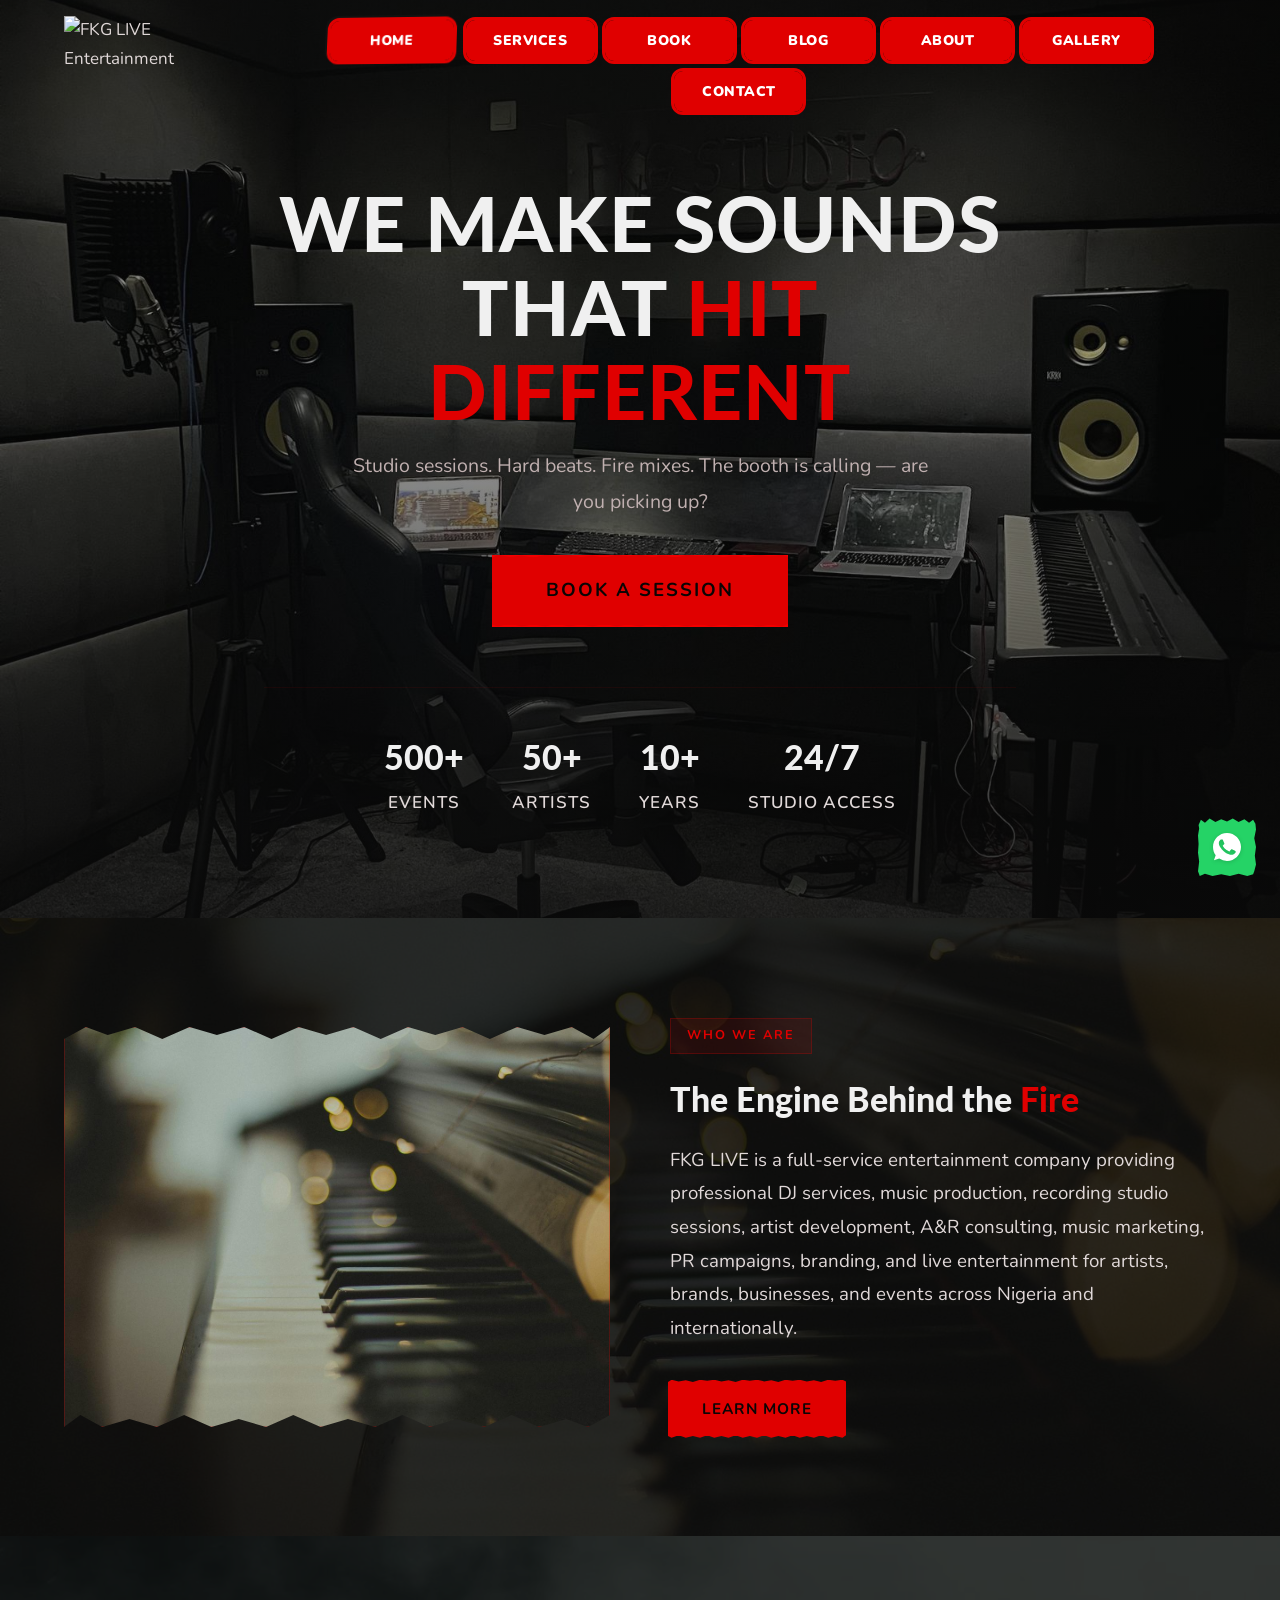
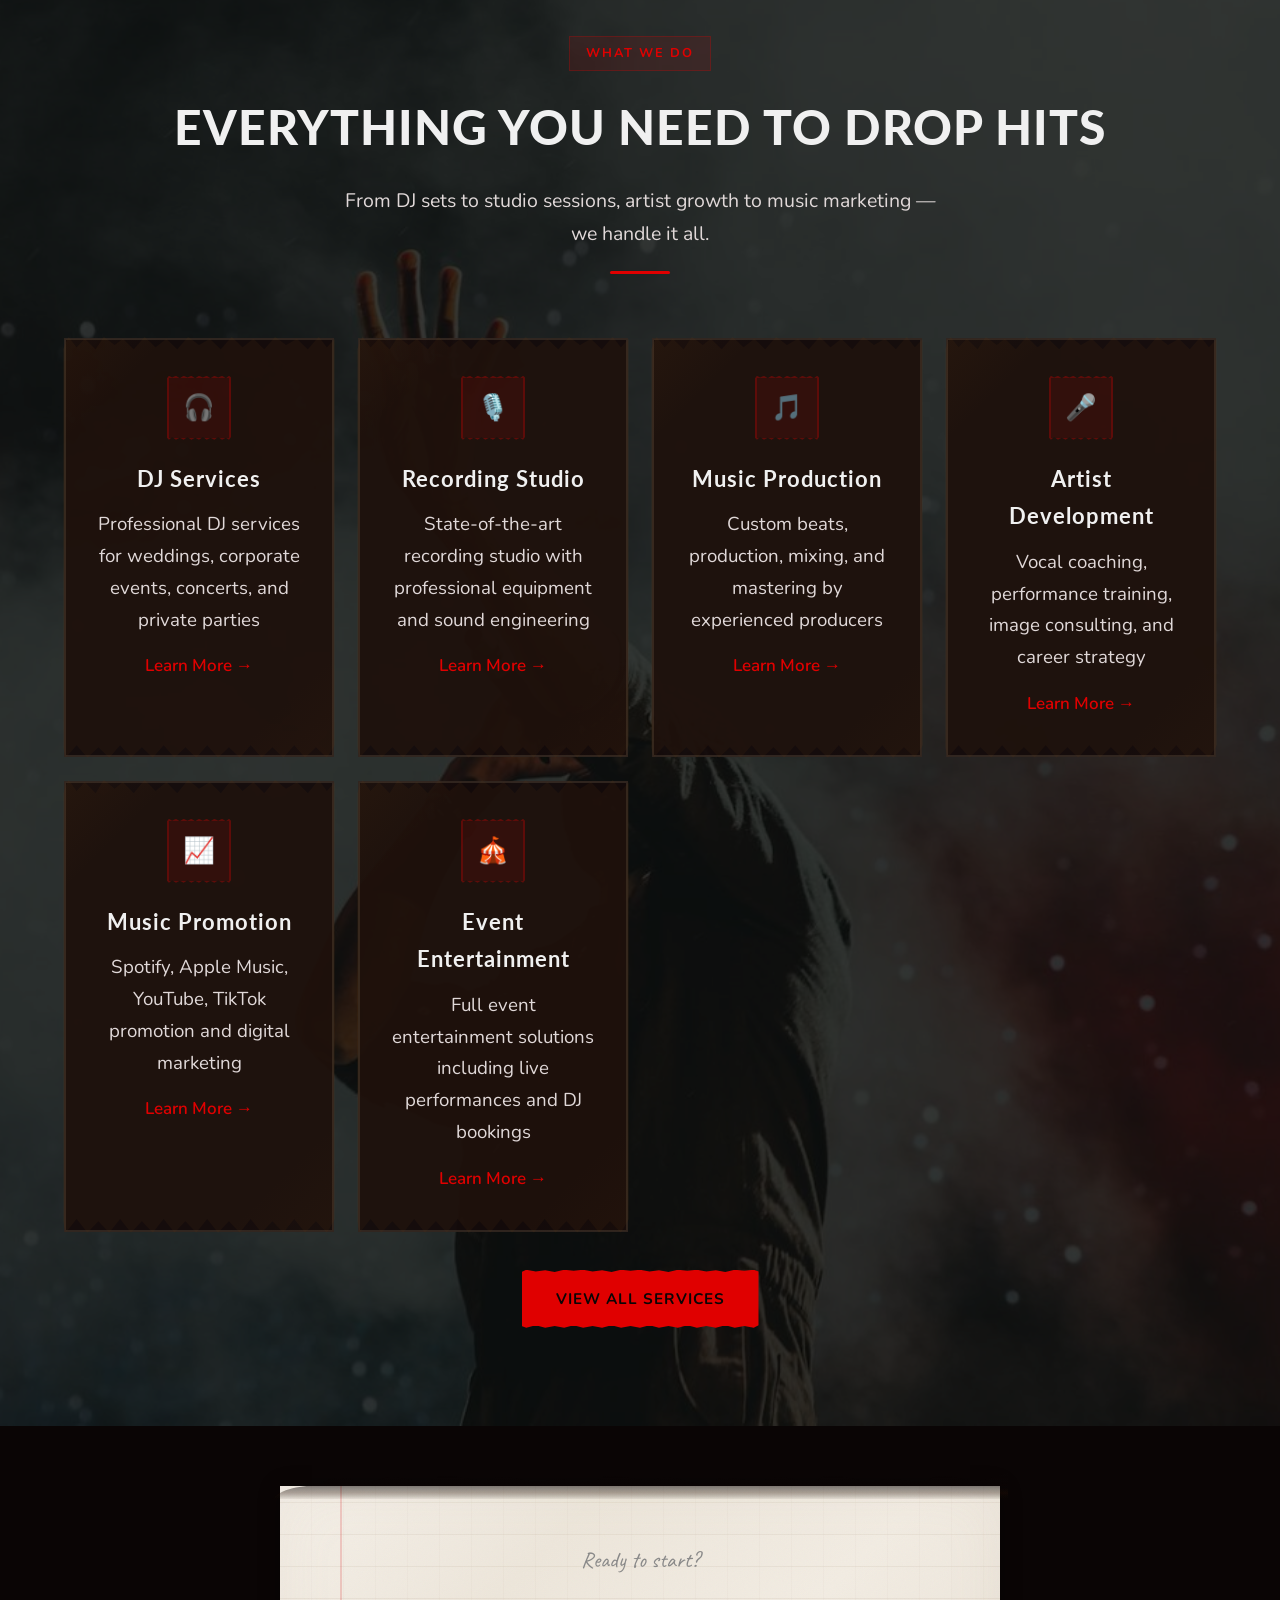
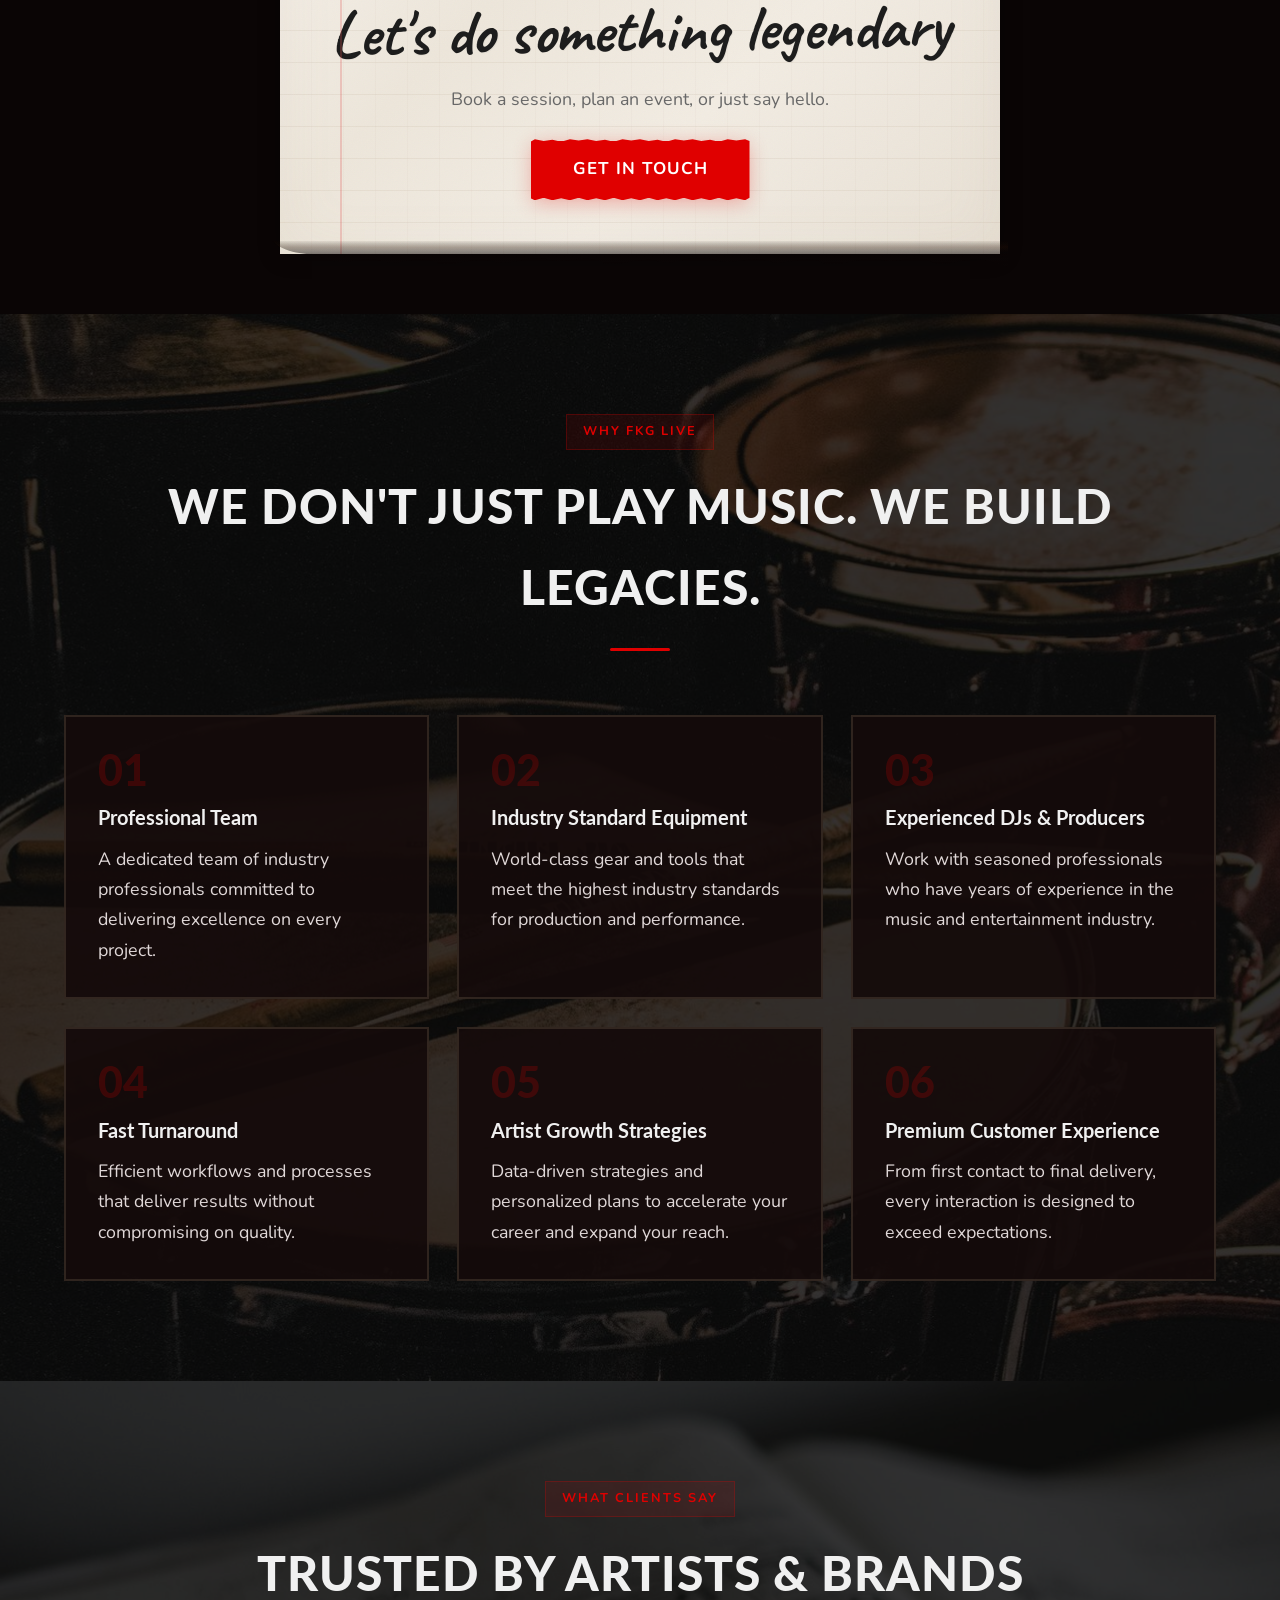
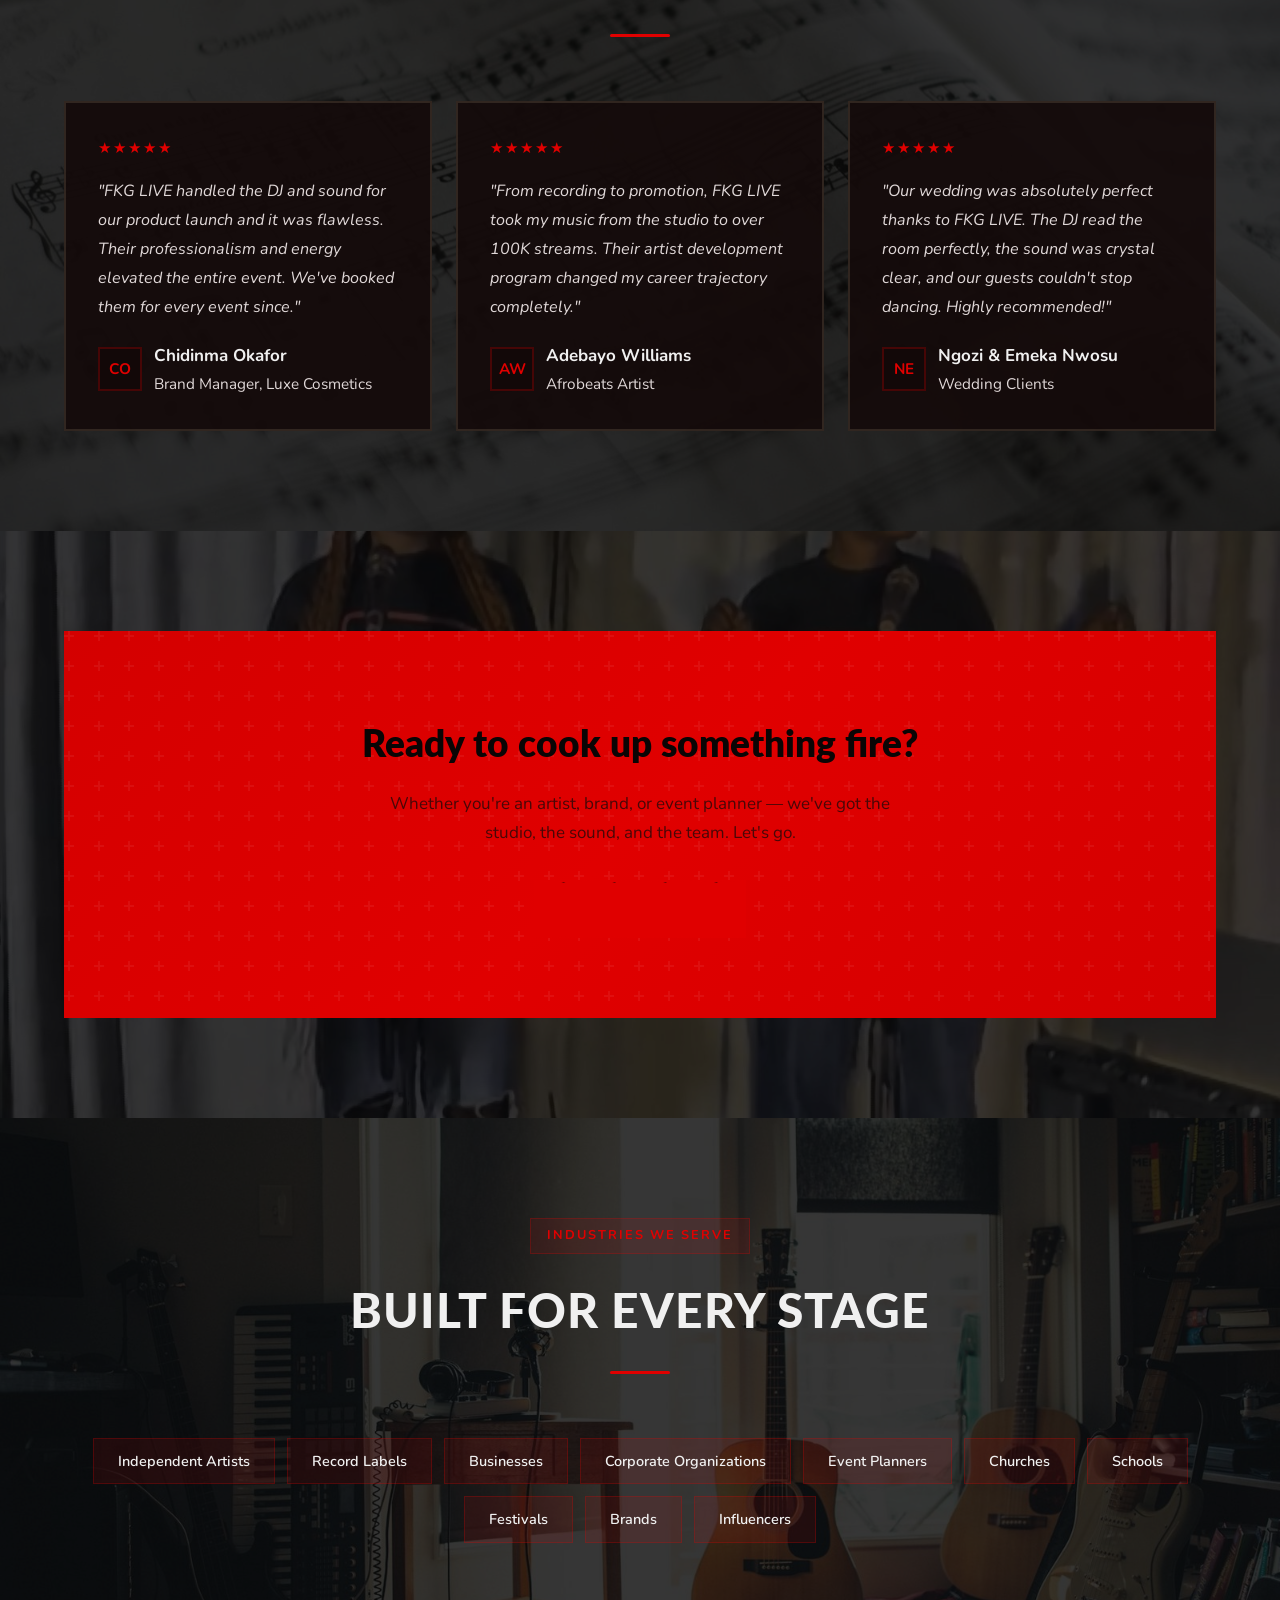
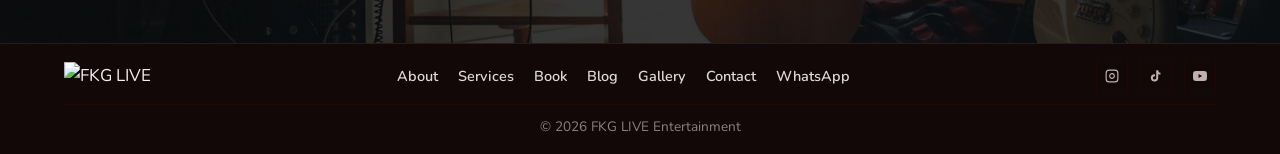
==== commit deff74b7: "Add booking page (150k-300k tiers), blog page, updated hero text, SEO (sitemap, robots.txt, structur" ====
--- a/index.html
+++ b/index.html
@@ -23,6 +23,7 @@
   <link rel="preconnect" href="https://fonts.googleapis.com" as="style">
   <link rel="stylesheet" href="https://fonts.googleapis.com/css2?family=Bangers&family=Caveat:wght@400;700&family=Lato:wght@400;700;900&family=Nunito:wght@400;600;700;800&display=swap">
   <link rel="icon" type="image/png" href="images/LOGO.png">
+  <link rel="sitemap" type="application/xml" href="sitemap.xml">
   <link rel="stylesheet" href="css/style.css">
   <script type="application/ld+json">
   {
@@ -76,6 +77,8 @@
     <div class="nav-links">
       <a href="index.html" class="active" data-text="Home">Home</a>
       <a href="services.html" data-text="Services">Services</a>
+      <a href="book.html" data-text="Book">Book</a>
+      <a href="blog.html" data-text="Blog">Blog</a>
       <a href="about.html" data-text="About">About</a>
       <a href="gallery.html" data-text="Gallery">Gallery</a>
       <a href="contact.html" data-text="Contact">Contact</a>
@@ -90,10 +93,10 @@
     <div class="hero-overlay"></div>
   </div>
   <div class="hero-content">
-    <h1>Entertainment <span>Without Limits</span></h1>
-    <p class="hero-sub">Professional DJ Services &bull; Recording Studio &bull; Music Production &bull; Artist Development &bull; Music Promotion &bull; PR &amp; Event Entertainment</p>
+    <h1>We Make Sounds That <span>Hit Different</span></h1>
+    <p class="hero-sub">Studio sessions. Hard beats. Fire mixes. The booth is calling — are you picking up?</p>
     <div class="hero-buttons">
-      <a href="contact.html" class="btn btn-primary hero-booknow">Book Now</a>
+      <a href="book.html" class="btn btn-primary hero-booknow">Book a Session</a>
     </div>
     <div class="hero-stats">
       <div class="hero-stat">
@@ -127,7 +130,7 @@
       </div>
       <div class="about-text fade-up stagger-1">
         <div class="section-badge">Who We Are</div>
-        <h2>The Engine Behind the <span>Sound</span></h2>
+        <h2>The Engine Behind the <span>Fire</span></h2>
         <p>FKG LIVE is a full-service entertainment company providing professional DJ services, music production, recording studio sessions, artist development, A&R consulting, music marketing, PR campaigns, branding, and live entertainment for artists, brands, businesses, and events across Nigeria and internationally.</p>
         <a href="about.html" class="btn btn-primary" style="margin-top: 20px;">Learn More</a>
       </div>
@@ -140,7 +143,7 @@
   <div class="container">
     <div class="section-header">
       <div class="section-badge">What We Do</div>
-      <h2>Full-Service Entertainment Solutions</h2>
+      <h2>Everything You Need to <span>Drop Hits</span></h2>
       <p>From DJ sets to studio sessions, artist growth to music marketing — we handle it all.</p>
       <div class="section-divider"></div>
     </div>
@@ -295,9 +298,9 @@
 <section class="section-bg" style="background-image: url('images/live-recording.jpg');">
   <div class="container">
     <div class="cta-banner fade-up">
-      <h2>Ready to Elevate Your Sound?</h2>
-      <p>Whether you're an artist, brand, or event planner — FKG LIVE has you covered.</p>
-      <a href="contact.html" class="btn btn-primary">Get Started</a>
+        <h2>Ready to cook up something fire?</h2>
+        <p>Whether you're an artist, brand, or event planner — we've got the studio, the sound, and the team. Let's go.</p>
+        <a href="book.html" class="btn btn-primary">Book a Session</a>
     </div>
   </div>
 </section>
@@ -335,6 +338,8 @@
       <div class="footer-links">
         <a href="about.html">About</a>
         <a href="services.html">Services</a>
+        <a href="book.html">Book</a>
+        <a href="blog.html">Blog</a>
         <a href="gallery.html">Gallery</a>
         <a href="contact.html">Contact</a>
         <a href="https://wa.me/2348169041057" target="_blank" rel="noopener">WhatsApp</a>
--- a/css/style.css
+++ b/css/style.css
@@ -1146,6 +1146,178 @@
   transition: var(--transition);
 }
 .industry-pill:hover { background: var(--red); color: var(--bg-primary); border-color: var(--red); }
+
+/* ================================
+   BOOKING — HOW IT WORKS STEPS
+   ================================ */
+.how-steps {
+  display: grid; grid-template-columns: repeat(3, 1fr); gap: 32px; margin-top: 20px;
+}
+.how-step {
+  text-align: center; padding: 32px 24px;
+  background: var(--bg-card); border: 1px solid var(--border-light);
+  position: relative;
+  clip-path: polygon(0% 3%, 3% 0%, 8% 3%, 15% 0%, 22% 2%, 30% 0%, 38% 3%, 45% 0%, 52% 2%, 60% 0%, 68% 3%, 75% 0%, 82% 2%, 90% 0%, 95% 3%, 100% 0%, 100% 97%, 97% 100%, 90% 97%, 82% 100%, 75% 98%, 68% 100%, 60% 97%, 52% 100%, 45% 98%, 38% 100%, 30% 97%, 22% 100%, 15% 98%, 8% 100%, 3% 97%, 0% 100%);
+}
+.how-step::before {
+  content: ''; position: absolute; inset: 0; background: url('images/studio-desk.jpg') center/cover; opacity: 0.06; pointer-events: none;
+}
+.how-step::after {
+  content: ''; position: absolute; inset: 0; pointer-events: none;
+  background: linear-gradient(135deg, transparent 30%, rgba(139, 90, 43, 0.04) 50%, transparent 70%);
+}
+.how-step-num {
+  font-family: 'Lato', sans-serif; font-size: 3rem; font-weight: 900;
+  color: var(--red); opacity: 0.3; line-height: 1; margin-bottom: 12px;
+  position: relative; z-index: 1;
+}
+.how-step h3 {
+  font-family: 'Lato', sans-serif; font-size: 1.2rem; font-weight: 700;
+  color: var(--white); margin-bottom: 8px; position: relative; z-index: 1;
+}
+.how-step p {
+  font-size: 1rem; color: var(--light); line-height: 1.6; position: relative; z-index: 1;
+}
+
+/* ================================
+   BOOKING — PRICING CARDS
+   ================================ */
+.pricing-grid {
+  display: grid; grid-template-columns: repeat(3, 1fr); gap: 28px; margin-top: 20px;
+}
+.pricing-card {
+  background: var(--bg-card); border: 1px solid var(--border-light);
+  padding: 36px 28px; text-align: center; position: relative; overflow: hidden;
+  transition: var(--transition);
+  clip-path: polygon(0% 3%, 3% 0%, 8% 3%, 15% 0%, 22% 2%, 30% 0%, 38% 3%, 45% 0%, 52% 2%, 60% 0%, 68% 3%, 75% 0%, 82% 2%, 90% 0%, 95% 3%, 100% 0%, 100% 97%, 97% 100%, 90% 97%, 82% 100%, 75% 98%, 68% 100%, 60% 97%, 52% 100%, 45% 98%, 38% 100%, 30% 97%, 22% 100%, 15% 98%, 8% 100%, 3% 97%, 0% 100%);
+}
+.pricing-card::before {
+  content: ''; position: absolute; inset: 0; background: url('images/studio-desk.jpg') center/cover; opacity: 0.06; pointer-events: none;
+}
+.pricing-card::after {
+  content: ''; position: absolute; inset: 0; pointer-events: none;
+  background: linear-gradient(135deg, transparent 30%, rgba(139, 90, 43, 0.04) 50%, transparent 70%);
+}
+.pricing-card:hover {
+  border-color: var(--red); background: var(--bg-card-hover);
+  box-shadow: 0 0 40px rgba(224, 0, 0, 0.12);
+}
+.pricing-card.featured {
+  border-color: var(--red); background: rgba(224, 0, 0, 0.08);
+  box-shadow: 0 0 30px rgba(224, 0, 0, 0.12);
+}
+.pricing-card.featured::before { opacity: 0.1; }
+.pricing-badge {
+  display: inline-block; font-size: 0.75rem; font-weight: 700; text-transform: uppercase;
+  letter-spacing: 2px; color: var(--red); background: rgba(224, 0, 0, 0.1);
+  padding: 4px 16px; border: 1px solid var(--border); margin-bottom: 20px;
+  position: relative; z-index: 1;
+}
+.pricing-price {
+  font-family: 'Lato', sans-serif; font-size: 2.8rem; font-weight: 900;
+  color: var(--white); margin-bottom: 4px; position: relative; z-index: 1;
+}
+.pricing-price span {
+  font-size: 1rem; font-weight: 600; color: var(--dark);
+}
+.pricing-title {
+  font-family: 'Lato', sans-serif; font-size: 1.1rem; font-weight: 700;
+  color: var(--red-light); margin-bottom: 8px; text-transform: uppercase;
+  letter-spacing: 1px; position: relative; z-index: 1;
+}
+.pricing-desc {
+  font-size: 0.95rem; color: var(--medium); line-height: 1.5;
+  margin-bottom: 20px; position: relative; z-index: 1;
+}
+.pricing-features {
+  list-style: none; padding: 0; margin: 0 0 28px; text-align: left;
+  position: relative; z-index: 1;
+}
+.pricing-features li {
+  font-size: 0.95rem; color: var(--light); padding: 8px 0;
+  border-bottom: 1px solid var(--border-light); position: relative;
+  padding-left: 20px;
+}
+.pricing-features li::before {
+  content: '✓'; position: absolute; left: 0; color: var(--red); font-weight: 700;
+}
+.pricing-features li:last-child { border-bottom: none; }
+.pricing-btn {
+  width: 100%; text-align: center; display: block; position: relative; z-index: 1;
+}
+
+/* ================================
+   BLOG — FEATURED POST
+   ================================ */
+.blog-featured {
+  display: grid; grid-template-columns: 1fr 1fr; gap: 0;
+  background: var(--bg-card); border: 1px solid var(--border-light);
+  overflow: hidden; position: relative;
+  clip-path: polygon(0% 3%, 3% 0%, 8% 3%, 15% 0%, 22% 2%, 30% 0%, 38% 3%, 45% 0%, 52% 2%, 60% 0%, 68% 3%, 75% 0%, 82% 2%, 90% 0%, 95% 3%, 100% 0%, 100% 97%, 97% 100%, 90% 97%, 82% 100%, 75% 98%, 68% 100%, 60% 97%, 52% 100%, 45% 98%, 38% 100%, 30% 97%, 22% 100%, 15% 98%, 8% 100%, 3% 97%, 0% 100%);
+}
+.blog-featured-img {
+  position: relative; overflow: hidden; min-height: 300px;
+}
+.blog-featured-img img {
+  width: 100%; height: 100%; object-fit: cover;
+}
+.blog-featured-content {
+  padding: 36px; display: flex; flex-direction: column; justify-content: center;
+}
+.blog-featured-content h3 {
+  font-family: 'Lato', sans-serif; font-size: 1.5rem; font-weight: 900;
+  color: var(--white); margin-bottom: 12px; line-height: 1.3;
+}
+.blog-featured-content p {
+  font-size: 1rem; color: var(--light); line-height: 1.7; margin-bottom: 16px;
+}
+.blog-tag {
+  display: inline-block; font-size: 0.75rem; font-weight: 700; text-transform: uppercase;
+  letter-spacing: 1.5px; color: var(--pure-white); background: var(--red);
+  padding: 4px 14px; position: absolute; top: 16px; left: 16px; z-index: 2;
+}
+.blog-meta {
+  display: flex; align-items: center; gap: 8px; font-size: 0.85rem;
+  color: var(--dark); margin-bottom: 12px; font-weight: 600;
+}
+.blog-dot {
+  width: 4px; height: 4px; border-radius: 50%; background: var(--red);
+  display: inline-block;
+}
+
+/* ================================
+   BLOG — CARD GRID
+   ================================ */
+.blog-grid {
+  display: grid; grid-template-columns: repeat(3, 1fr); gap: 24px; margin-top: 20px;
+}
+.blog-card {
+  background: var(--bg-card); border: 1px solid var(--border-light);
+  overflow: hidden; transition: var(--transition); position: relative;
+  clip-path: polygon(0% 3%, 3% 0%, 8% 3%, 15% 0%, 22% 2%, 30% 0%, 38% 3%, 45% 0%, 52% 2%, 60% 0%, 68% 3%, 75% 0%, 82% 2%, 90% 0%, 95% 3%, 100% 0%, 100% 97%, 97% 100%, 90% 97%, 82% 100%, 75% 98%, 68% 100%, 60% 97%, 52% 100%, 45% 98%, 38% 100%, 30% 97%, 22% 100%, 15% 98%, 8% 100%, 3% 97%, 0% 100%);
+}
+.blog-card:hover {
+  border-color: var(--red); transform: translateY(-4px);
+  box-shadow: 0 12px 40px rgba(224, 0, 0, 0.15);
+}
+.blog-card-img {
+  position: relative; height: 200px; overflow: hidden;
+}
+.blog-card-img img {
+  width: 100%; height: 100%; object-fit: cover;
+  transition: transform 0.5s ease;
+}
+.blog-card:hover .blog-card-img img { transform: scale(1.05); }
+.blog-card-content {
+  padding: 24px;
+}
+.blog-card-content h3 {
+  font-family: 'Lato', sans-serif; font-size: 1.15rem; font-weight: 700;
+  color: var(--white); margin-bottom: 8px; line-height: 1.3;
+}
+.blog-card-content p {
+  font-size: 0.95rem; color: var(--light); line-height: 1.6; margin-bottom: 12px;
+}
 
 /* ================================
    WHATSAPP FLOATING BUTTON
@@ -1266,6 +1438,9 @@
   .footer-row { flex-direction: column; align-items: center; gap: 10px; }
   .footer-links { justify-content: center; gap: 16px; }
   .footer-social { justify-content: center; }
+  .pricing-grid { grid-template-columns: 1fr; gap: 20px; }
+  .blog-grid { grid-template-columns: 1fr; }
+  .how-steps { grid-template-columns: 1fr; gap: 20px; }
   .page-hero { padding: 140px 0 60px; }
   .page-hero h1 { font-size: 2rem; }
   .btn { padding: 12px 24px; font-size: 0.9rem; }
@@ -1286,4 +1461,11 @@
   .form-group input, .form-group select, .form-group textarea { font-size: 1rem; padding: 16px 18px; }
   .form-group label { font-size: 1rem; }
   .hero-booknow { font-size: 1rem !important; padding: 16px 40px !important; }
-}
+  .pricing-grid { grid-template-columns: 1fr; }
+  .blog-grid { grid-template-columns: 1fr; }
+  .blog-featured { grid-template-columns: 1fr; }
+  .blog-featured-img { min-height: 200px; }
+  .how-steps { grid-template-columns: 1fr; }
+  .pricing-price { font-size: 2.2rem; }
+  .blog-card-content h3 { font-size: 1.1rem; }
+}
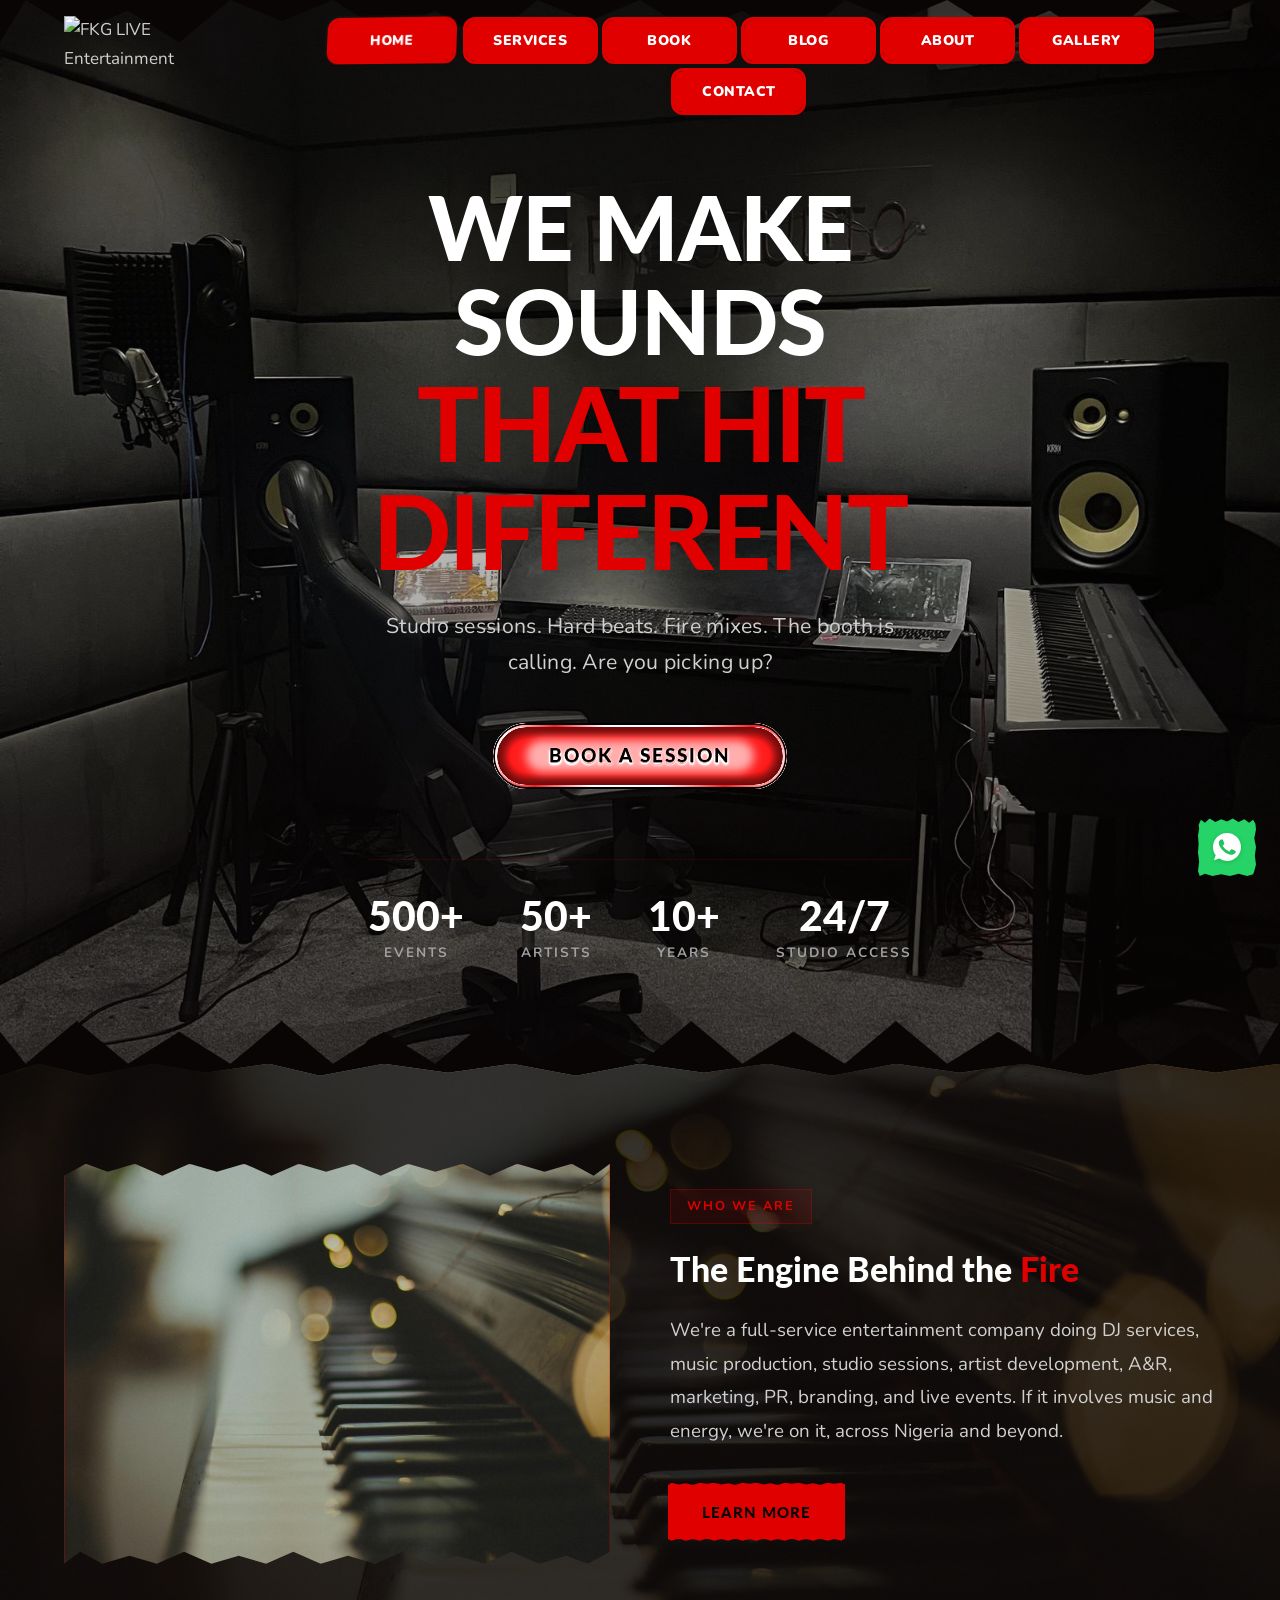
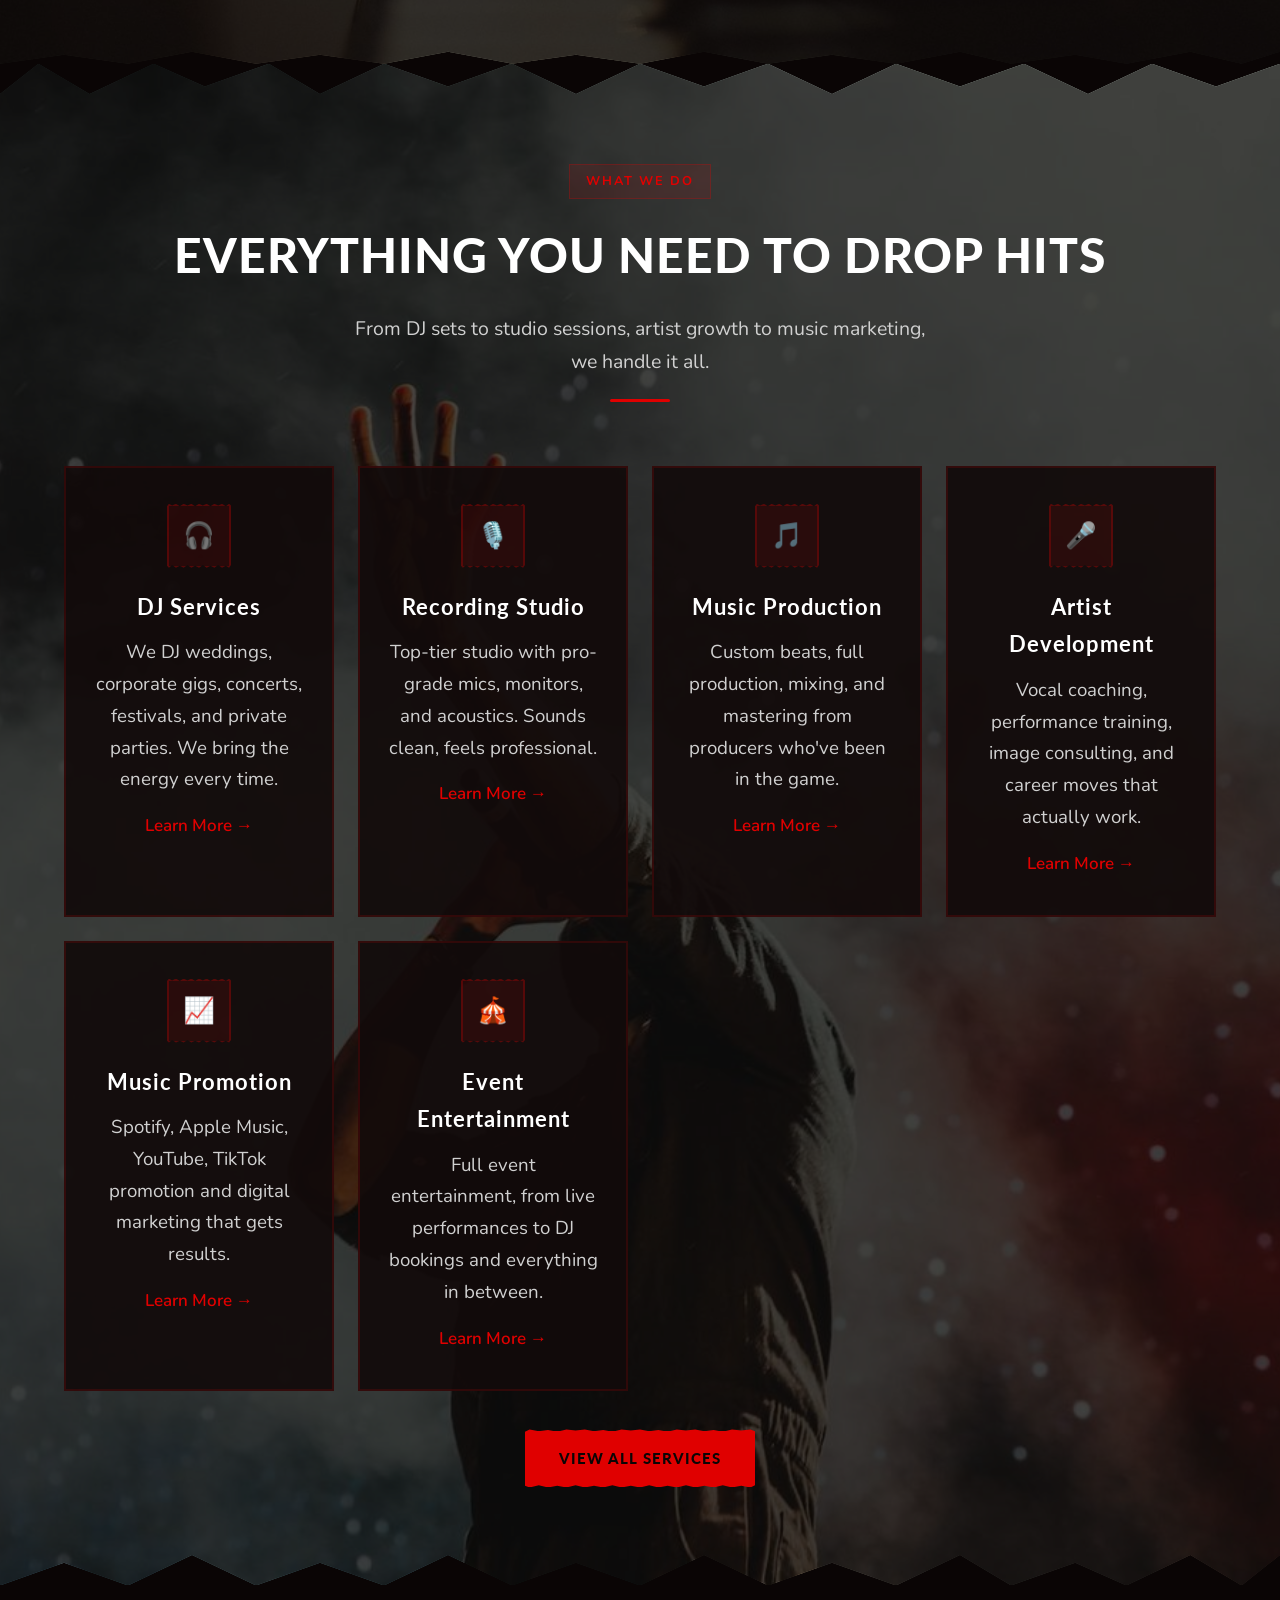
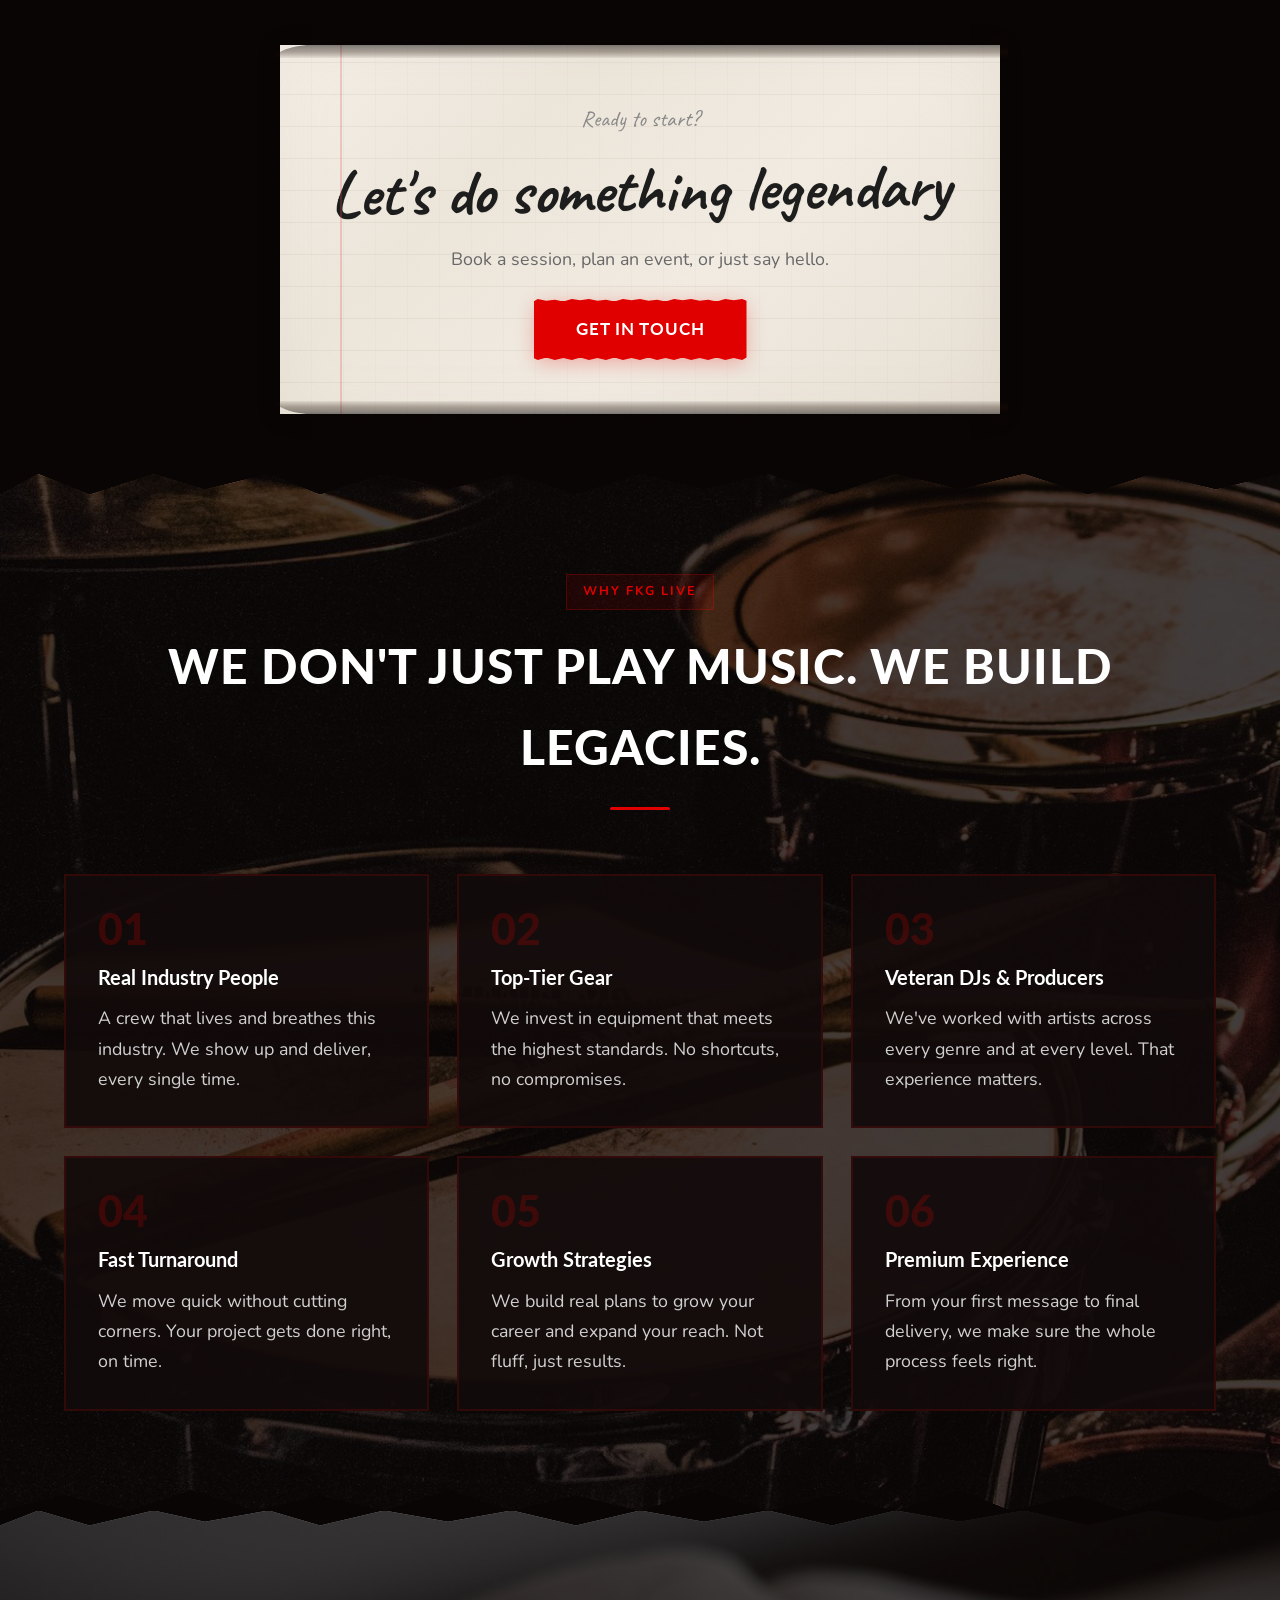
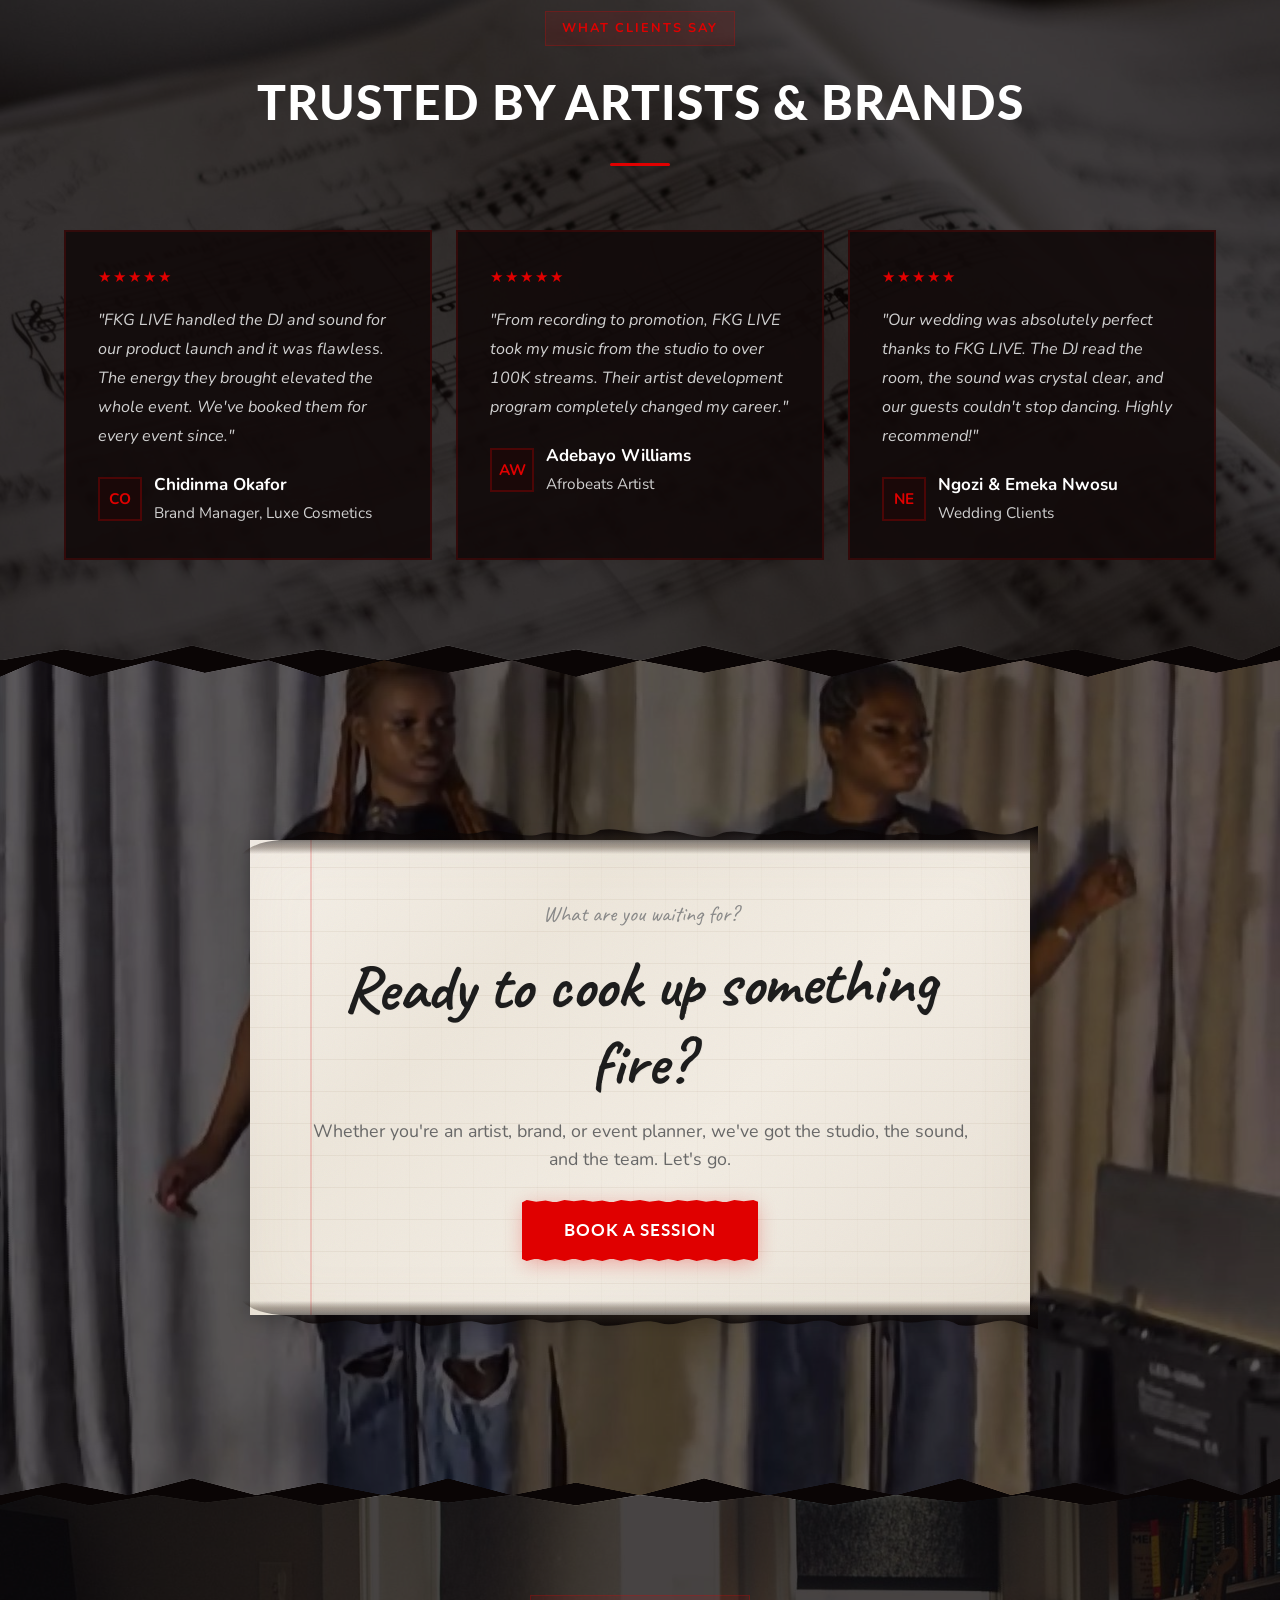
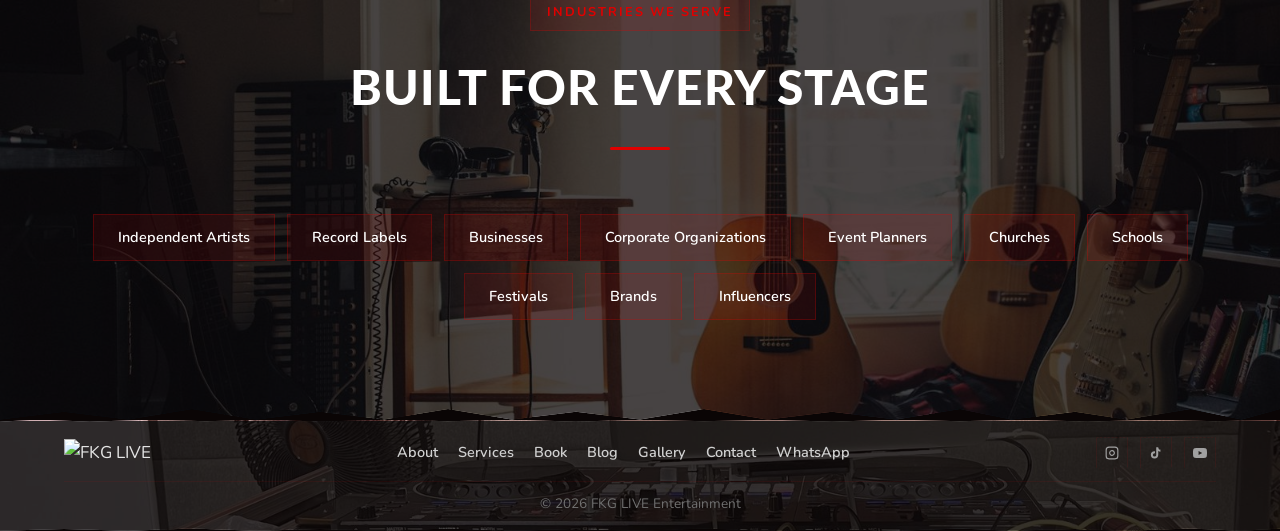
==== commit effbb0d9: "Convert all CTA banners to doodle paper effect, fix structural bugs, add Caveat font consistently, r" ====
--- a/index.html
+++ b/index.html
@@ -21,7 +21,7 @@
   <link rel="preconnect" href="https://fonts.googleapis.com">
   <link rel="preconnect" href="https://fonts.gstatic.com" crossorigin>
   <link rel="preconnect" href="https://fonts.googleapis.com" as="style">
-  <link rel="stylesheet" href="https://fonts.googleapis.com/css2?family=Bangers&family=Caveat:wght@400;700&family=Lato:wght@400;700;900&family=Nunito:wght@400;600;700;800&display=swap">
+  <link rel="stylesheet" href="https://fonts.googleapis.com/css2?family=Caveat:wght@400;700&family=Lato:wght@400;700;900&family=Nunito:wght@400;600;700;800&display=swap">
   <link rel="icon" type="image/png" href="images/LOGO.png">
   <link rel="sitemap" type="application/xml" href="sitemap.xml">
   <link rel="stylesheet" href="css/style.css">
@@ -65,6 +65,14 @@
 <!-- Splashscreen -->
 <div class="splashscreen" id="splashscreen">
   <img src="images/LOGO.png" alt="FKG LIVE Entertainment">
+  <div class="splash-loader">
+    <div class="circle"></div>
+    <div class="circle"></div>
+    <div class="circle"></div>
+    <div class="shadow"></div>
+    <div class="shadow"></div>
+    <div class="shadow"></div>
+  </div>
 </div>
 
 <!-- NAVIGATION -->
@@ -93,10 +101,16 @@
     <div class="hero-overlay"></div>
   </div>
   <div class="hero-content">
-    <h1>We Make Sounds That <span>Hit Different</span></h1>
-    <p class="hero-sub">Studio sessions. Hard beats. Fire mixes. The booth is calling — are you picking up?</p>
+    <h1>We Make Sounds<br><span>That Hit Different</span></h1>
+    <p class="hero-sub">Studio sessions. Hard beats. Fire mixes. The booth is calling. Are you picking up?</p>
     <div class="hero-buttons">
-      <a href="book.html" class="btn btn-primary hero-booknow">Book a Session</a>
+      <a href="book.html" class="hero-booknow-wrapper">
+        <div class="gradient-layer"></div>
+        <div class="gradient-layer"></div>
+        <div class="light"></div>
+        <button class="gradient-btn">Book a Session</button>
+        <div class="text-overlay">Book a Session</div>
+      </a>
     </div>
     <div class="hero-stats">
       <div class="hero-stat">
@@ -131,7 +145,7 @@
       <div class="about-text fade-up stagger-1">
         <div class="section-badge">Who We Are</div>
         <h2>The Engine Behind the <span>Fire</span></h2>
-        <p>FKG LIVE is a full-service entertainment company providing professional DJ services, music production, recording studio sessions, artist development, A&R consulting, music marketing, PR campaigns, branding, and live entertainment for artists, brands, businesses, and events across Nigeria and internationally.</p>
+        <p>We're a full-service entertainment company doing DJ services, music production, studio sessions, artist development, A&R, marketing, PR, branding, and live events. If it involves music and energy, we're on it, across Nigeria and beyond.</p>
         <a href="about.html" class="btn btn-primary" style="margin-top: 20px;">Learn More</a>
       </div>
     </div>
@@ -144,44 +158,44 @@
     <div class="section-header">
       <div class="section-badge">What We Do</div>
       <h2>Everything You Need to <span>Drop Hits</span></h2>
-      <p>From DJ sets to studio sessions, artist growth to music marketing — we handle it all.</p>
+      <p>From DJ sets to studio sessions, artist growth to music marketing, we handle it all.</p>
       <div class="section-divider"></div>
     </div>
     <div class="services-grid">
       <div class="service-card fade-up">
         <div class="service-card-icon">🎧</div>
         <h3>DJ Services</h3>
-        <p>Professional DJ services for weddings, corporate events, concerts, and private parties</p>
+        <p>We DJ weddings, corporate gigs, concerts, festivals, and private parties. We bring the energy every time.</p>
         <a href="services.html" class="card-link">Learn More →</a>
       </div>
       <div class="service-card fade-up stagger-1">
         <div class="service-card-icon">🎙️</div>
         <h3>Recording Studio</h3>
-        <p>State-of-the-art recording studio with professional equipment and sound engineering</p>
+        <p>Top-tier studio with pro-grade mics, monitors, and acoustics. Sounds clean, feels professional.</p>
         <a href="services.html" class="card-link">Learn More →</a>
       </div>
       <div class="service-card fade-up stagger-2">
         <div class="service-card-icon">🎵</div>
         <h3>Music Production</h3>
-        <p>Custom beats, production, mixing, and mastering by experienced producers</p>
+        <p>Custom beats, full production, mixing, and mastering from producers who've been in the game.</p>
         <a href="services.html" class="card-link">Learn More →</a>
       </div>
       <div class="service-card fade-up stagger-3">
         <div class="service-card-icon">🎤</div>
         <h3>Artist Development</h3>
-        <p>Vocal coaching, performance training, image consulting, and career strategy</p>
+        <p>Vocal coaching, performance training, image consulting, and career moves that actually work.</p>
         <a href="services.html" class="card-link">Learn More →</a>
       </div>
       <div class="service-card fade-up stagger-4">
         <div class="service-card-icon">📈</div>
         <h3>Music Promotion</h3>
-        <p>Spotify, Apple Music, YouTube, TikTok promotion and digital marketing</p>
+        <p>Spotify, Apple Music, YouTube, TikTok promotion and digital marketing that gets results.</p>
         <a href="services.html" class="card-link">Learn More →</a>
       </div>
       <div class="service-card fade-up stagger-5">
         <div class="service-card-icon">🎪</div>
         <h3>Event Entertainment</h3>
-        <p>Full event entertainment solutions including live performances and DJ bookings</p>
+        <p>Full event entertainment, from live performances to DJ bookings and everything in between.</p>
         <a href="services.html" class="card-link">Learn More →</a>
       </div>
     </div>
@@ -216,33 +230,33 @@
     <div class="why-grid">
       <div class="why-item fade-up">
         <div class="why-num">01</div>
-        <h4>Professional Team</h4>
-        <p>A dedicated team of industry professionals committed to delivering excellence on every project.</p>
+        <h4>Real Industry People</h4>
+        <p>A crew that lives and breathes this industry. We show up and deliver, every single time.</p>
       </div>
       <div class="why-item fade-up stagger-1">
         <div class="why-num">02</div>
-        <h4>Industry Standard Equipment</h4>
-        <p>World-class gear and tools that meet the highest industry standards for production and performance.</p>
+        <h4>Top-Tier Gear</h4>
+        <p>We invest in equipment that meets the highest standards. No shortcuts, no compromises.</p>
       </div>
       <div class="why-item fade-up stagger-2">
         <div class="why-num">03</div>
-        <h4>Experienced DJs &amp; Producers</h4>
-        <p>Work with seasoned professionals who have years of experience in the music and entertainment industry.</p>
+        <h4>Veteran DJs &amp; Producers</h4>
+        <p>We've worked with artists across every genre and at every level. That experience matters.</p>
       </div>
       <div class="why-item fade-up stagger-3">
         <div class="why-num">04</div>
         <h4>Fast Turnaround</h4>
-        <p>Efficient workflows and processes that deliver results without compromising on quality.</p>
+        <p>We move quick without cutting corners. Your project gets done right, on time.</p>
       </div>
       <div class="why-item fade-up stagger-4">
         <div class="why-num">05</div>
-        <h4>Artist Growth Strategies</h4>
-        <p>Data-driven strategies and personalized plans to accelerate your career and expand your reach.</p>
+        <h4>Growth Strategies</h4>
+        <p>We build real plans to grow your career and expand your reach. Not fluff, just results.</p>
       </div>
       <div class="why-item fade-up stagger-5">
         <div class="why-num">06</div>
-        <h4>Premium Customer Experience</h4>
-        <p>From first contact to final delivery, every interaction is designed to exceed expectations.</p>
+        <h4>Premium Experience</h4>
+        <p>From your first message to final delivery, we make sure the whole process feels right.</p>
       </div>
     </div>
   </div>
@@ -259,7 +273,7 @@
     <div class="testimonials-grid">
       <div class="testimonial-card fade-up">
         <div class="stars">★★★★★</div>
-        <blockquote>"FKG LIVE handled the DJ and sound for our product launch and it was flawless. Their professionalism and energy elevated the entire event. We've booked them for every event since."</blockquote>
+        <blockquote>"FKG LIVE handled the DJ and sound for our product launch and it was flawless. The energy they brought elevated the whole event. We've booked them for every event since."</blockquote>
         <div class="testimonial-author">
           <div class="testimonial-avatar">CO</div>
           <div class="testimonial-info">
@@ -270,7 +284,7 @@
       </div>
       <div class="testimonial-card fade-up stagger-1">
         <div class="stars">★★★★★</div>
-        <blockquote>"From recording to promotion, FKG LIVE took my music from the studio to over 100K streams. Their artist development program changed my career trajectory completely."</blockquote>
+        <blockquote>"From recording to promotion, FKG LIVE took my music from the studio to over 100K streams. Their artist development program completely changed my career."</blockquote>
         <div class="testimonial-author">
           <div class="testimonial-avatar">AW</div>
           <div class="testimonial-info">
@@ -281,7 +295,7 @@
       </div>
       <div class="testimonial-card fade-up stagger-2">
         <div class="stars">★★★★★</div>
-        <blockquote>"Our wedding was absolutely perfect thanks to FKG LIVE. The DJ read the room perfectly, the sound was crystal clear, and our guests couldn't stop dancing. Highly recommended!"</blockquote>
+        <blockquote>"Our wedding was absolutely perfect thanks to FKG LIVE. The DJ read the room, the sound was crystal clear, and our guests couldn't stop dancing. Highly recommend!"</blockquote>
         <div class="testimonial-author">
           <div class="testimonial-avatar">NE</div>
           <div class="testimonial-info">
@@ -295,12 +309,19 @@
 </section>
 
 <!-- CTA BANNER -->
-<section class="section-bg" style="background-image: url('images/live-recording.jpg');">
-  <div class="container">
-    <div class="cta-banner fade-up">
-        <h2>Ready to cook up something fire?</h2>
-        <p>Whether you're an artist, brand, or event planner — we've got the studio, the sound, and the team. Let's go.</p>
-        <a href="book.html" class="btn btn-primary">Book a Session</a>
+<section class="section-bg cta-section-bg" style="background-image: url('images/live-recording.jpg');">
+  <div class="container">
+    <div class="legendary-banner">
+      <div class="doodle-paper">
+        <div class="torn-edge torn-edge-top"></div>
+        <div class="doodle-content">
+          <p class="doodle-sub">What are you waiting for?</p>
+          <h2 class="doodle-heading">Ready to cook up something fire?</h2>
+          <p class="doodle-text">Whether you're an artist, brand, or event planner, we've got the studio, the sound, and the team. Let's go.</p>
+          <a href="book.html" class="btn btn-primary legendary-btn">Book a Session</a>
+        </div>
+        <div class="torn-edge torn-edge-bottom"></div>
+      </div>
     </div>
   </div>
 </section>
--- a/css/style.css
+++ b/css/style.css
@@ -4,19 +4,19 @@
 
 :root {
   --bg-primary: #0a0505;
-  --bg-secondary: #120808;
-  --bg-card: rgba(20, 10, 10, 0.92);
-  --bg-card-hover: rgba(30, 15, 15, 0.96);
+  --bg-secondary: #1a0808;
+  --bg-card: rgba(18, 10, 10, 0.92);
+  --bg-card-hover: rgba(28, 16, 16, 0.96);
   --red: #e00000;
   --red-light: #ff3333;
-  --red-dark: #d40000;
-  --red-deep: #cc0000;
-  --white: #f0f0f0;
+  --red-dark: #b30000;
+  --red-deep: #800000;
+  --white: #ffffff;
   --pure-white: #ffffff;
   --off-white: #f0ebeb;
-  --light: #e0d8d8;
-  --medium: #c0b0b0;
-  --dark: #908080;
+  --light: #d0d0d0;
+  --medium: #a0a0a0;
+  --dark: #707070;
   --border: rgba(224, 0, 0, 0.25);
   --border-light: rgba(224, 0, 0, 0.08);
   --shadow: 0 4px 30px rgba(0, 0, 0, 0.45);
@@ -42,14 +42,14 @@
   100% { background-position: 0% 50%; }
 }
 @keyframes rgbwypp-border {
-  0% { border-color: #ff0000; box-shadow: 0 0 15px rgba(255,0,0,0.3); }
+  0% { border-color: #e00000; box-shadow: 0 0 15px rgba(224,0,0,0.3); }
   14% { border-color: #00ff00; box-shadow: 0 0 15px rgba(0,255,0,0.3); }
   28% { border-color: #0088ff; box-shadow: 0 0 15px rgba(0,136,255,0.3); }
   42% { border-color: #ffffff; box-shadow: 0 0 15px rgba(255,255,255,0.3); }
   56% { border-color: #ffdd00; box-shadow: 0 0 15px rgba(255,221,0,0.3); }
   70% { border-color: #aa00ff; box-shadow: 0 0 15px rgba(170,0,255,0.3); }
   84% { border-color: #ff69b4; box-shadow: 0 0 15px rgba(255,105,180,0.3); }
-  100% { border-color: #ff0000; box-shadow: 0 0 15px rgba(255,0,0,0.3); }
+  100% { border-color: #e00000; box-shadow: 0 0 15px rgba(224,0,0,0.3); }
 }
 @keyframes rgbwypp-glow {
   0% { box-shadow: 0 0 20px rgba(255,0,0,0.4), inset 0 0 20px rgba(255,0,0,0.05); }
@@ -89,24 +89,40 @@
   position: fixed; inset: 0; z-index: 99999;
   background: var(--bg-primary);
   display: flex; align-items: center; justify-content: center;
-  flex-direction: column; gap: 24px;
+  flex-direction: column; gap: 40px;
   transition: opacity 0.8s ease, visibility 0.8s ease;
 }
 .splashscreen.hide { opacity: 0; visibility: hidden; pointer-events: none; }
-.splashscreen img { height: 120px; width: auto; animation: splashPulse 1.5s ease-in-out infinite; }
-.splashscreen .splash-text {
-  font-family: 'Lato', sans-serif; font-size: 0.9rem; font-weight: 700;
-  color: var(--red); text-transform: uppercase; letter-spacing: 4px;
-  animation: splashFade 1.5s ease-in-out infinite;
-}
-@keyframes splashPulse {
-  0%, 100% { transform: scale(1); opacity: 1; }
-  50% { transform: scale(1.05); opacity: 0.8; }
-}
-@keyframes splashFade {
-  0%, 100% { opacity: 1; }
-  50% { opacity: 0.4; }
-}
+.splashscreen img { height: 120px; width: auto; }
+
+.splash-loader { width: 200px; height: 60px; position: relative; z-index: 1; }
+
+.splash-loader .circle {
+  width: 20px; height: 20px; position: absolute; border-radius: 50%;
+  background-color: var(--red); left: 15%; transform-origin: 50%;
+  animation: circle7124 0.5s alternate infinite ease;
+}
+@keyframes circle7124 {
+  0% { top: 60px; height: 5px; border-radius: 50px 50px 25px 25px; transform: scaleX(1.7); }
+  40% { height: 20px; border-radius: 50%; transform: scaleX(1); }
+  100% { top: 0%; }
+}
+.splash-loader .circle:nth-child(2) { left: 45%; animation-delay: 0.2s; }
+.splash-loader .circle:nth-child(3) { left: auto; right: 15%; animation-delay: 0.3s; }
+
+.splash-loader .shadow {
+  width: 20px; height: 4px; border-radius: 50%;
+  background-color: rgba(0, 0, 0, 0.9); position: absolute;
+  top: 62px; transform-origin: 50%; z-index: -1; left: 15%;
+  filter: blur(1px); animation: shadow046 0.5s alternate infinite ease;
+}
+@keyframes shadow046 {
+  0% { transform: scaleX(1.5); }
+  40% { transform: scaleX(1); opacity: 0.7; }
+  100% { transform: scaleX(0.2); opacity: 0.4; }
+}
+.splash-loader .shadow:nth-child(4) { left: 45%; animation-delay: 0.2s; }
+.splash-loader .shadow:nth-child(5) { left: auto; right: 15%; animation-delay: 0.3s; }
 @keyframes fadeInUp {
   from { opacity: 0; transform: translateY(30px); }
   to { opacity: 1; transform: translateY(0); }
@@ -125,7 +141,7 @@
   transition: var(--transition);
 }
 .navbar.scrolled {
-  background: rgba(10, 10, 10, 0.95);
+  background: rgba(10, 5, 5, 0.95);
   backdrop-filter: blur(20px);
   -webkit-backdrop-filter: blur(20px);
   box-shadow: 0 2px 30px rgba(0,0,0,0.5);
@@ -215,72 +231,8 @@
   justify-content: center; overflow: hidden; padding-top: 180px;
 }
 .hero-bg { position: absolute; inset: 0; z-index: 0; }
-.hero-bg img { width: 100%; height: 100%; object-fit: cover; }
-.hero-overlay {
-  position: absolute; inset: 0; z-index: 1;
-  background: linear-gradient(180deg, rgba(10,10,10,0.7) 0%, rgba(10,10,10,0.4) 40%, rgba(10,10,10,0.85) 100%);
-}
-.hero-content { position: relative; z-index: 2; text-align: center; max-width: 800px; padding: 0 24px; }
-.hero-badge {
-  display: inline-flex; align-items: center; gap: 8px; padding: 8px 20px;
-  background: rgba(224, 0, 0, 0.15); border: 1px solid var(--border);
-  border-radius: 0; margin-bottom: 24px; font-size: 0.8rem; font-weight: 600;
-  color: var(--red); text-transform: uppercase; letter-spacing: 1.5px;
-  animation: rgbwypp-border 4s linear infinite;
-}
-.hero-badge::before {
-  content: ''; width: 8px; height: 8px; background: var(--red);
-  border-radius: 50%; animation: pulse 2s infinite, rgbwypp 3s linear infinite;
-}
-.hero h1 {
-  font-family: 'Lato', sans-serif; font-size: clamp(2.5rem, 6vw, 4.5rem);
-  font-weight: 900; color: var(--white); line-height: 1.1; margin-bottom: 16px;
-  letter-spacing: 1px; text-transform: uppercase;
-}
-.hero h1 span { color: var(--red); }
-.hero-sub { font-size: 1.15rem; color: var(--medium); max-width: 600px; margin: 0 auto 36px; line-height: 1.8; }
-.hero-buttons { display: flex; gap: 16px; justify-content: center; flex-wrap: wrap; }
-
-/* ================================
-   HERO BOOK NOW — CENTER OF ATTRACTION
-   ================================ */
-@keyframes booknow-glow {
-  0%, 100% { box-shadow: 0 0 20px rgba(224, 0, 0, 0.4), 0 0 60px rgba(224, 0, 0, 0.15), 0 0 100px rgba(224, 0, 0, 0.05); }
-  50% { box-shadow: 0 0 30px rgba(224, 0, 0, 0.6), 0 0 80px rgba(224, 0, 0, 0.25), 0 0 140px rgba(224, 0, 0, 0.1); }
-}
-@keyframes booknow-border-glow {
-  0%, 100% { border-color: rgba(255, 0, 0, 0.6); }
-  50% { border-color: rgba(255, 80, 80, 1); }
-}
-@keyframes booknow-pulse {
-  0%, 100% { transform: scale(1); }
-  50% { transform: scale(1.04); }
-}
-@keyframes booknow-shimmer {
-  0% { background-position: -200% center; }
-  100% { background-position: 200% center; }
-}
-.hero-booknow {
-  font-size: 1.1rem !important;
-  padding: 18px 52px !important;
-  letter-spacing: 2px !important;
-  border: 2px solid rgba(255, 0, 0, 0.6) !important;
-  animation: booknow-glow 2.5s ease-in-out infinite, booknow-pulse 3s ease-in-out infinite;
-  position: relative;
-  z-index: 10;
-}
-.hero-booknow::after {
-  content: ''; position: absolute; inset: -4px; z-index: -2;
-  background: linear-gradient(
-    90deg,
-    transparent 0%,
-    rgba(255, 255, 255, 0.08) 40%,
-    rgba(255, 255, 255, 0.15) 50%,
-    rgba(255, 255, 255, 0.08) 60%,
-    transparent 100%
-  );
-  background-size: 200% 100%;
-  animation: booknow-shimmer 3s ease-in-out infinite;
+.hero-bg img {
+  width: 100%; height: 100%; object-fit: cover;
   clip-path: polygon(
     0% 4%, 2% 0%, 6% 3%, 10% 1%, 14% 4%, 18% 0%, 22% 2%, 26% 0%, 30% 3%, 34% 1%,
     38% 4%, 42% 0%, 46% 2%, 50% 0%, 54% 3%, 58% 1%, 62% 4%, 66% 0%, 70% 2%, 74% 0%,
@@ -291,15 +243,177 @@
     6% 96%, 2% 100%, 0% 97%
   );
 }
-.hero-booknow:hover {
-  transform: translateY(-3px) scale(1.06) !important;
-  background: transparent !important;
-  color: var(--white) !important;
-  box-shadow: 0 0 40px rgba(224, 0, 0, 0.7), 0 0 100px rgba(224, 0, 0, 0.3) !important;
-}
-.hero-stats { display: flex; justify-content: center; gap: 48px; margin-top: 60px; padding-top: 40px; border-top: 1px solid var(--border-light); }
-.hero-stat h3 { font-family: 'Lato', sans-serif; font-size: 2rem; font-weight: 900; color: var(--white); }
-.hero-stat p {   font-size: 1rem; font-weight: 600; color: var(--light); text-transform: uppercase; letter-spacing: 1px; margin-top: 4px; }
+.hero-overlay {
+  position: absolute; inset: 0; z-index: 1;
+  background: linear-gradient(180deg, rgba(10,5,5,0.45) 0%, rgba(10,5,5,0.2) 40%, rgba(10,5,5,0.65) 100%);
+}
+.hero-content {
+  position: relative; z-index: 2; text-align: center;
+  max-width: 860px; padding: 0 24px;
+  display: flex; flex-direction: column; align-items: center;
+}
+.hero-badge {
+  display: inline-flex; align-items: center; gap: 8px; padding: 8px 22px;
+  background: rgba(224, 0, 0, 0.12); border: 1px solid rgba(224, 0, 0, 0.25);
+  border-radius: 0; margin-bottom: 32px; font-size: 0.75rem; font-weight: 700;
+  color: var(--red); text-transform: uppercase; letter-spacing: 3px;
+  animation: rgbwypp-border 4s linear infinite;
+}
+.hero-badge::before {
+  content: ''; width: 8px; height: 8px; background: var(--red);
+  border-radius: 50%; animation: pulse 2s infinite, rgbwypp 3s linear infinite;
+}
+.hero h1 {
+  font-family: 'Lato', sans-serif;
+  font-size: clamp(3rem, 7vw, 5.5rem);
+  font-weight: 900; color: var(--white);
+  line-height: 1.05; margin-bottom: 24px;
+  letter-spacing: -1px; text-transform: uppercase;
+}
+.hero h1 span {
+  color: var(--red);
+  display: block;
+  font-size: 1.15em;
+  letter-spacing: -2px;
+}
+.hero-sub {
+  font-family: 'Nunito', sans-serif;
+  font-size: 1.25rem; color: var(--light);
+  max-width: 540px; margin: 0 auto 44px; line-height: 1.7;
+  letter-spacing: 0.3px; font-weight: 400;
+}
+.hero-buttons {
+  display: flex; gap: 20px; justify-content: center; flex-wrap: wrap;
+}
+.hero-stats {
+  display: flex; justify-content: center; gap: 56px;
+  margin-top: 72px; padding-top: 36px;
+  border-top: 1px solid rgba(224, 0, 0, 0.15);
+}
+.hero-stat { text-align: center; }
+.hero-stat h3 {
+  font-family: 'Lato', sans-serif; font-size: 2.4rem; font-weight: 900;
+  color: var(--white); line-height: 1; margin-bottom: 4px;
+}
+.hero-stat p {
+  font-size: 0.8rem; font-weight: 700; color: var(--medium);
+  text-transform: uppercase; letter-spacing: 2px;
+}
+
+/* ================================
+   HERO BOOK NOW GRADIENT BUTTON
+   ================================ */
+.hero-booknow-wrapper {
+  --rad: 32px;
+  --color-wrapper-border: #fff;
+  --color-btn-bg: #e00000;
+  --color-btn-text: #000;
+  --color-btn-text-shadow: #fff;
+  --color-btn-inset-shadow: #500;
+  --color-layer-a: #fff;
+  --color-layer-b: #e00000;
+  --color-overlay-text: #000;
+  --color-overlay-glow: #fff;
+  --color-overlay-shadow: #0004;
+  --color-overlay-highlight: #fff5;
+
+  position: relative;
+  display: inline-flex;
+  align-items: center;
+  justify-content: center;
+  overflow: clip;
+  overflow-clip-margin: 4px;
+  border: 2px solid var(--color-wrapper-border);
+  border-radius: var(--rad);
+  font-family: 'Lato', sans-serif;
+  font-size: 1.1rem;
+  font-weight: 900;
+  letter-spacing: 2px;
+  filter: saturate(0.65) brightness(1.8);
+  z-index: 10;
+  text-transform: uppercase;
+}
+.hero-booknow-wrapper .gradient-btn {
+  position: relative; z-index: -1;
+  padding: 18px 52px;
+  border: none; border-radius: var(--rad);
+  font-family: 'Lato', sans-serif;
+  font-size: 1.1rem; font-weight: 900;
+  letter-spacing: 2px; text-transform: uppercase;
+  color: var(--color-btn-text);
+  background-color: var(--color-btn-bg);
+  background-size: 200% 200%;
+  box-shadow: inset 0 0 10px 9px var(--color-btn-inset-shadow);
+  text-shadow: 0 1px 3px var(--color-btn-text-shadow);
+  cursor: pointer;
+  mix-blend-mode: color-dodge;
+  transition: color 0.3s ease, text-shadow 0.3s ease;
+}
+.hero-booknow-wrapper .gradient-btn::after {
+  content: ''; position: absolute; pointer-events: none;
+  left: 0; top: 0; width: 100%; height: 100%;
+  border-radius: var(--rad);
+  background-size: 200% 200%;
+  mix-blend-mode: difference;
+  z-index: 1;
+}
+.hero-booknow-wrapper .gradient-layer {
+  position: absolute; pointer-events: none;
+  left: -160px; width: 500%; aspect-ratio: 1;
+  background: radial-gradient(
+    ellipse at 65% 180%,
+    var(--color-layer-a), var(--color-layer-b),
+    var(--color-layer-a), var(--color-layer-b),
+    var(--color-layer-a), var(--color-layer-b),
+    var(--color-layer-a), var(--color-layer-b),
+    var(--color-layer-a), var(--color-layer-b),
+    var(--color-layer-a)
+  );
+  mix-blend-mode: difference;
+  animation: btnRotate 8s linear infinite;
+}
+.hero-booknow-wrapper .gradient-layer:last-child {
+  mix-blend-mode: color-dodge;
+}
+.hero-booknow-wrapper .text-overlay {
+  position: absolute; pointer-events: none; z-index: 2;
+  padding: 18px 52px;
+  border-radius: var(--rad);
+  font-family: 'Lato', sans-serif;
+  font-size: 1.1rem; font-weight: 900;
+  letter-spacing: 2px; text-transform: uppercase;
+  color: var(--color-overlay-text);
+  text-shadow: 0 0 4px var(--color-overlay-glow);
+  box-shadow:
+    inset 0 -4px 4px 0 var(--color-overlay-shadow),
+    inset 0 4px 4px 0 var(--color-overlay-highlight);
+  mix-blend-mode: multiply;
+  transition: transform 0.3s ease;
+  animation: btnOpacityPulse 5s ease infinite;
+}
+.hero-booknow-wrapper .light {
+  position: absolute; pointer-events: none; z-index: 1;
+  border-radius: 50px; width: 80%; height: 1.9rem; aspect-ratio: 1;
+  background-color: #fff5; filter: blur(5px);
+  animation: btnPulse 3s ease-in-out infinite;
+}
+.hero-booknow-wrapper:hover .text-overlay { transform: scale(1.1); }
+.hero-booknow-wrapper:hover .gradient-btn { color: #0000; text-shadow: 0 0 0 #0000; }
+.hero-booknow-wrapper:active .text-overlay { transform: scale(0.95); }
+.hero-booknow-wrapper:active .gradient-btn { color: #0000; text-shadow: 0 0 0 #0000; }
+
+@keyframes btnRotate {
+  0% { transform: rotate(0deg); }
+  100% { transform: rotate(360deg); }
+}
+@keyframes btnPulse {
+  0%, 100% { opacity: 1; }
+  50% { opacity: 0.1; }
+}
+@keyframes btnOpacityPulse {
+  0%, 100% { opacity: 1; }
+  50% { opacity: 0.5; }
+}
 
 /* ================================
    PAGE HERO (inner pages)
@@ -307,16 +421,24 @@
 .page-hero {
   padding: 160px 0 80px; text-align: center; position: relative; overflow: hidden;
   background-size: cover; background-position: center;
+  clip-path: polygon(
+    0% 2%, 3% 0%, 7% 2%, 12% 0%, 16% 1.5%, 21% 0%, 25% 2%, 30% 0%, 35% 1.5%,
+    40% 0%, 45% 2%, 50% 0%, 55% 1.5%, 60% 0%, 65% 2%, 70% 0%, 75% 1.5%,
+    80% 0%, 85% 2%, 90% 0%, 95% 1.5%, 100% 0%,
+    100% 98%, 97% 100%, 93% 98%, 88% 100%, 84% 98.5%, 79% 100%, 75% 98%, 70% 100%,
+    65% 98.5%, 60% 100%, 55% 98%, 50% 100%, 45% 98.5%, 40% 100%, 35% 98%, 30% 100%,
+    25% 98.5%, 20% 100%, 15% 98%, 10% 100%, 5% 98.5%, 0% 100%
+  );
 }
 .page-hero::before {
   content: ''; position: absolute; inset: 0; z-index: 0;
-  background: linear-gradient(180deg, rgba(10,10,10,0.85) 0%, rgba(10,10,10,0.7) 50%, rgba(10,10,10,0.9) 100%);
+  background: linear-gradient(180deg, rgba(10,5,5,0.5) 0%, rgba(10,5,5,0.4) 50%, rgba(10,5,5,0.6) 100%);
 }
 .page-hero > .container { position: relative; z-index: 1; }
 .page-hero::after {
   content: ''; position: absolute; top: 50%; left: 50%;
   transform: translate(-50%, -50%); width: 600px; height: 600px;
-  background: radial-gradient(circle, rgba(224,0,0,0.15) 0%, transparent 70%); opacity: 0.15; z-index: 0;
+  background: radial-gradient(circle, rgba(224,0,0,0.08) 0%, transparent 70%); opacity: 0.1; z-index: 0;
 }
 .page-hero h1 {
   font-family: 'Lato', sans-serif; font-size: clamp(2rem, 5vw, 3.5rem);
@@ -331,7 +453,7 @@
 section { padding: 100px 0; }
 .section-header { text-align: center; margin-bottom: 64px; }
 .section-badge {
-  display: inline-block; padding: 6px 16px; background: rgba(224,0,0,0.1);
+  display: inline-block; padding: 6px 16px; background: rgba(224, 0, 0, 0.1);
   border: 1px solid var(--border); border-radius: 0; font-size: 0.75rem;
   font-weight: 700; color: var(--red); text-transform: uppercase; letter-spacing: 2px; margin-bottom: 16px;
   animation: rgbwypp-border 5s linear infinite;
@@ -350,10 +472,18 @@
 .section-bg {
   position: relative; overflow: hidden;
   background-size: cover; background-position: center; background-repeat: no-repeat;
+  clip-path: polygon(
+    0% 2%, 3% 0%, 7% 2%, 12% 0%, 16% 1.5%, 21% 0%, 25% 2%, 30% 0%, 35% 1.5%,
+    40% 0%, 45% 2%, 50% 0%, 55% 1.5%, 60% 0%, 65% 2%, 70% 0%, 75% 1.5%,
+    80% 0%, 85% 2%, 90% 0%, 95% 1.5%, 100% 0%,
+    100% 98%, 97% 100%, 93% 98%, 88% 100%, 84% 98.5%, 79% 100%, 75% 98%, 70% 100%,
+    65% 98.5%, 60% 100%, 55% 98%, 50% 100%, 45% 98.5%, 40% 100%, 35% 98%, 30% 100%,
+    25% 98.5%, 20% 100%, 15% 98%, 10% 100%, 5% 98.5%, 0% 100%
+  );
 }
 .section-bg::before {
   content: ''; position: absolute; inset: 0; z-index: 0;
-  background: rgba(10, 10, 10, 0.82);
+  background: rgba(10, 5, 5, 0.75);
 }
 .section-bg > .container { position: relative; z-index: 1; }
 
@@ -373,7 +503,7 @@
   animation: rgbwypp-bg 4s linear infinite;
 }
 .btn:hover::before { opacity: 1; }
-.btn-primary { background: var(--red); color: var(--bg-primary); }
+.btn-primary { background: var(--red); color: var(--bg-primary); font-family: 'Lato', sans-serif; font-weight: 900; }
 .btn-primary:hover { background: transparent; color: var(--white); transform: translateY(-2px); box-shadow: 0 4px 25px rgba(255, 221, 0, 0.3); border: 2px solid var(--red); }
 .btn-outline { background: transparent; color: var(--white); border: 2px solid var(--red); }
 .btn-outline:hover { background: var(--red); color: var(--bg-primary); transform: translateY(-2px); border-color: var(--red); box-shadow: 0 4px 25px rgba(224, 0, 0, 0.4); }
@@ -403,15 +533,13 @@
 
 .card, .course-card, .pricing-card, .service-card {
   position: relative;
-  border: 2px solid rgba(160, 140, 110, 0.2);
-  background:
-    repeating-linear-gradient(0deg, transparent, transparent 23px, rgba(180, 160, 140, 0.07) 23px, rgba(180, 160, 140, 0.07) 24px),
-    linear-gradient(135deg, rgba(28, 22, 18, 0.95) 0%, rgba(22, 16, 12, 0.97) 50%, rgba(30, 24, 18, 0.95) 100%);
+  border: 2px solid rgba(224, 0, 0, 0.15);
+  background: transparent;
   background-color: var(--bg-card);
 }
 .card::before, .course-card::before, .pricing-card::before, .service-card::before {
   content: ''; position: absolute; inset: -3px; z-index: -2;
-  background: rgba(100, 60, 20, 0.12);
+  background: transparent;
   clip-path: polygon(
     0% 3%, 2% 0%, 5% 2.5%, 8% 0.5%, 12% 3%, 15% 0%, 19% 2%, 22% 0.5%, 26% 3%,
     30% 0%, 34% 2.5%, 38% 0.5%, 42% 3%, 46% 0%, 50% 2%, 54% 0.5%, 58% 3%,
@@ -427,7 +555,7 @@
 }
 .card::after, .course-card::after, .pricing-card::after, .service-card::after {
   content: ''; position: absolute; inset: -1px; z-index: -1; pointer-events: none;
-  background: linear-gradient(135deg, rgba(120, 70, 20, 0.08) 0%, transparent 15%, transparent 85%, rgba(100, 55, 15, 0.06) 100%);
+  background: transparent;
 }
 
 /* ================================
@@ -492,7 +620,7 @@
 .course-card:hover .course-card-img img { transform: scale(1.05); }
 .course-card-badge {
   position: absolute; top: 16px; left: 16px; padding: 4px 12px; background: var(--red);
-  border-radius: 0; font-size: 0.7rem; font-weight: 700; color: var(--bg-primary);
+  border-radius: 0; font-family: 'Lato', sans-serif; font-size: 0.7rem; font-weight: 900; color: var(--bg-primary);
   text-transform: uppercase; letter-spacing: 1px;
 }
 .course-card-body { padding: 28px; }
@@ -514,11 +642,11 @@
 .stats-grid { display: grid; grid-template-columns: repeat(auto-fit, minmax(220px, 1fr)); gap: 32px; }
 .stat-card {
   text-align: center; padding: 40px 24px; background: var(--bg-card);
-  border: 2px solid rgba(160, 140, 110, 0.2); border-radius: 0;
+  border: 2px solid rgba(224, 0, 0, 0.15); border-radius: 0;
   transition: var(--transition); position: relative; overflow: visible;
 }
 .stat-card::before {
-  content: ''; position: absolute; inset: -3px; z-index: -2; background: rgba(100, 60, 20, 0.12);
+  content: ''; position: absolute; inset: -3px; z-index: -2; background: transparent;
   clip-path: polygon(
     0% 3%, 2% 0%, 5% 2.5%, 8% 0.5%, 12% 3%, 15% 0%, 19% 2%, 22% 0.5%, 26% 3%,
     30% 0%, 34% 2.5%, 38% 0.5%, 42% 3%, 46% 0%, 50% 2%, 54% 0.5%, 58% 3%,
@@ -566,7 +694,7 @@
    ================================ */
 .testimonials-grid { display: grid; grid-template-columns: repeat(auto-fit, minmax(320px, 1fr)); gap: 24px; }
 .testimonial-card {
-  background: var(--bg-card); border: 2px solid rgba(160, 140, 110, 0.2);
+  background: var(--bg-card); border: 2px solid rgba(224, 0, 0, 0.15);
   border-radius: 0; padding: 32px; transition: var(--transition);
 }
 .testimonial-card:hover { border-color: var(--red); box-shadow: var(--shadow-red); }
@@ -599,7 +727,7 @@
 .gallery-item:hover img { transform: scale(1.08); }
 .gallery-overlay {
   position: absolute; inset: 0;
-  background: linear-gradient(180deg, transparent 40%, rgba(10,10,10,0.85) 100%);
+  background: linear-gradient(180deg, transparent 40%, rgba(10,5,5,0.85) 100%);
   opacity: 0; transition: var(--transition);
   display: flex; align-items: flex-end; padding: 24px;
 }
@@ -608,33 +736,6 @@
   font-family: 'Lato', sans-serif; font-size: 1rem; font-weight: 700; color: var(--white);
 }
 .gallery-overlay span { font-size: 1rem; color: var(--red); }
-
-/* ================================
-   CTA BANNER
-   ================================ */
-.cta-banner {
-  background: linear-gradient(135deg, var(--red-dark) 0%, var(--red) 50%, var(--red-dark) 100%);
-  border-radius: 0; padding: 80px 40px; text-align: center;
-  position: relative; overflow: hidden;
-}
-.cta-banner::before {
-  content: ''; position: absolute; inset: 0;
-  background: url("data:image/svg+xml,%3Csvg width='60' height='60' viewBox='0 0 60 60' xmlns='http://www.w3.org/2000/svg'%3E%3Cg fill='none' fill-rule='evenodd'%3E%3Cg fill='%23ffffff' fill-opacity='0.06'%3E%3Cpath d='M36 34v-4h-2v4h-4v2h4v4h2v-4h4v-2h-4zm0-30V0h-2v4h-4v2h4v4h2V6h4V4h-4zM6 34v-4H4v4H0v2h4v4h2v-4h4v-2H6zM6 4V0H4v4H0v2h4v4h2V6h4V4H6z'/%3E%3C/g%3E%3C/g%3E%3C/svg%3E");
-}
-.cta-banner h2 {
-  font-family: 'Lato', sans-serif; font-size: clamp(1.5rem, 3vw, 2.2rem);
-  font-weight: 800; color: var(--bg-primary); margin-bottom: 16px; position: relative;
-}
-.cta-banner p {
-  font-size: 1rem; color: rgba(10,10,10,0.7); margin-bottom: 32px;
-  max-width: 500px; margin-left: auto; margin-right: auto; position: relative;
-}
-.cta-banner .btn { position: relative; }
-.cta-banner .btn-primary { background: var(--bg-primary); color: var(--red); border: 2px solid var(--red); }
-.cta-banner .btn-primary:hover {
-  background: transparent; color: var(--white); border-color: transparent;
-  animation: rgbwypp-glow 3s linear infinite;
-}
 
 /* ================================
    CONTACT
@@ -657,7 +758,7 @@
 }
 .form-group textarea { resize: vertical; min-height: 120px; }
 .contact-info-card {
-  background: var(--bg-card); border: 2px solid rgba(160, 140, 110, 0.2);
+  background: var(--bg-card); border: 2px solid rgba(224, 0, 0, 0.15);
   border-radius: 0; padding: 32px; margin-bottom: 20px;
   position: relative; overflow: visible;
 }
@@ -692,7 +793,7 @@
 .social-links { display: flex; gap: 12px; margin-top: 16px; }
 .social-link {
   width: 48px; height: 48px; border-radius: 0; background: var(--bg-card);
-  border: 2px solid rgba(160, 140, 110, 0.2); display: flex; align-items: center;
+  border: 2px solid rgba(224, 0, 0, 0.15); display: flex; align-items: center;
   justify-content: center; color: var(--medium); transition: var(--transition);
   clip-path: polygon(
     0% 5%, 4% 0%, 10% 4%, 16% 0%, 22% 5%, 28% 0%, 34% 4%, 40% 0%,
@@ -706,7 +807,7 @@
 }
 .social-link::after {
   content: ''; position: absolute; inset: -2px; z-index: -1; pointer-events: none;
-  background: linear-gradient(135deg, rgba(120, 70, 20, 0.1) 0%, transparent 30%, transparent 70%, rgba(100, 55, 15, 0.08) 100%);
+  background: transparent;
 }
 .social-link svg { width: 22px; height: 22px; }
 .social-link:hover {
@@ -719,9 +820,19 @@
    FOOTER
    ================================ */
 .footer {
-  background: var(--bg-secondary); border-top: 1px solid rgba(160, 140, 110, 0.15); padding: 16px 0; position: relative;
-}
-.footer::before { display: none; }
+  background: var(--bg-secondary); background-image: url('../images/footer-bg.jpg'); background-size: cover; background-position: center; border-top: 1px solid rgba(224, 0, 0, 0.15); padding: 16px 0; position: relative;
+  clip-path: polygon(
+    0% 2%, 3% 0%, 7% 2%, 12% 0%, 16% 1.5%, 21% 0%, 25% 2%, 30% 0%, 35% 1.5%,
+    40% 0%, 45% 2%, 50% 0%, 55% 1.5%, 60% 0%, 65% 2%, 70% 0%, 75% 1.5%,
+    80% 0%, 85% 2%, 90% 0%, 95% 1.5%, 100% 0%,
+    100% 98%, 97% 100%, 93% 98%, 88% 100%, 84% 98.5%, 79% 100%, 75% 98%, 70% 100%,
+    65% 98.5%, 60% 100%, 55% 98%, 50% 100%, 45% 98.5%, 40% 100%, 35% 98%, 30% 100%,
+    25% 98.5%, 20% 100%, 15% 98%, 10% 100%, 5% 98.5%, 0% 100%
+  );
+}
+.footer::before {
+  content: ''; position: absolute; inset: 0; z-index: 0; background: rgba(10, 5, 5, 0.82);
+}
 .footer > .container { position: relative; z-index: 1; }
 .footer-row {
   display: flex; align-items: center; justify-content: space-between; flex-wrap: wrap; gap: 12px;
@@ -768,7 +879,7 @@
 .timeline-item:nth-child(odd) .timeline-dot { right: -8px; }
 .timeline-item:nth-child(even) .timeline-dot { left: -8px; }
 .timeline-content {
-  background: var(--bg-card); border: 2px solid rgba(160, 140, 110, 0.2);
+  background: var(--bg-card); border: 2px solid rgba(224, 0, 0, 0.15);
   border-radius: 0; padding: 24px; transition: var(--transition);
 }
 .timeline-content:hover { border-color: var(--red); box-shadow: var(--shadow-red); }
@@ -787,12 +898,12 @@
    ================================ */
 .team-grid { display: grid; grid-template-columns: repeat(auto-fit, minmax(240px, 1fr)); gap: 24px; }
 .team-card {
-  background: var(--bg-card); border: 2px solid rgba(160, 140, 110, 0.2);
+  background: var(--bg-card); border: 2px solid rgba(224, 0, 0, 0.15);
   border-radius: 0; overflow: hidden; transition: var(--transition);
   position: relative;
 }
 .team-card::before {
-  content: ''; position: absolute; inset: -3px; z-index: -2; background: rgba(100, 60, 20, 0.12);
+  content: ''; position: absolute; inset: -3px; z-index: -2; background: transparent;
   clip-path: polygon(
     0% 3%, 2% 0%, 5% 2.5%, 8% 0.5%, 12% 3%, 15% 0%, 19% 2%, 22% 0.5%, 26% 3%,
     30% 0%, 34% 2.5%, 38% 0.5%, 42% 3%, 46% 0%, 50% 2%, 54% 0.5%, 58% 3%,
@@ -855,7 +966,7 @@
    ================================ */
 .pricing-grid { display: grid; grid-template-columns: repeat(auto-fit, minmax(260px, 1fr)); gap: 24px; }
 .pricing-card {
-  background: var(--bg-card); border: 2px solid rgba(160, 140, 110, 0.2);
+  background: var(--bg-card); border: 2px solid rgba(224, 0, 0, 0.15);
   border-radius: 0; padding: 36px 28px; text-align: center;
   transition: var(--transition); position: relative; overflow: visible;
 }
@@ -866,7 +977,7 @@
 .pricing-card.featured::after {
   content: 'MOST POPULAR'; position: absolute; top: -1px; left: 50%;
   transform: translateX(-50%); padding: 6px 20px; background: var(--red);
-  border-radius: 0;   font-size: 0.95rem; font-weight: 700; text-transform: uppercase;
+  border-radius: 0; font-family: 'Lato', sans-serif; font-size: 0.85rem; font-weight: 900; text-transform: uppercase;
   color: var(--bg-primary); letter-spacing: 1.5px;
 }
 .pricing-card:hover { transform: translateY(-4px); box-shadow: var(--shadow-red); }
@@ -911,7 +1022,7 @@
   font-size: 1rem; font-weight: 700; text-transform: uppercase;
 }
 .schedule-badge.beginner { background: rgba(224,0,0,0.15); color: var(--red); }
-.schedule-badge.intermediate { background: rgba(224,41,58,0.15); color: var(--red); }
+.schedule-badge.intermediate { background: rgba(224,0,0,0.15); color: var(--red); }
 .schedule-badge.all { background: rgba(255,255,255,0.08); color: var(--light); }
 
 /* ================================
@@ -1114,6 +1225,20 @@
 }
 
 /* ================================
+   CTA DOODLE PAPER INSIDE SECTION-BG
+   ================================ */
+.cta-section-bg::before {
+  background: rgba(10, 5, 5, 0.65) !important;
+}
+.cta-section-bg .legendary-banner {
+  padding: 80px 24px;
+}
+.cta-section-bg .doodle-paper {
+  max-width: 780px;
+  position: relative;
+}
+
+/* ================================
    ANIMATIONS
    ================================ */
 .fade-up { opacity: 0; transform: translateY(30px); transition: opacity 0.6s ease, transform 0.6s ease; }
@@ -1130,7 +1255,7 @@
    WHY CHOOSE US GRID
    ================================ */
 .why-grid { display: grid; grid-template-columns: repeat(auto-fit, minmax(300px, 1fr)); gap: 28px; }
-.why-item { padding: 32px; background: var(--bg-card); border: 2px solid rgba(160, 140, 110, 0.2); border-radius: 0; transition: var(--transition); }
+.why-item { padding: 32px; background: var(--bg-card); border: 2px solid rgba(224, 0, 0, 0.15); border-radius: 0; transition: var(--transition); }
 .why-item:hover { border-color: var(--red); box-shadow: var(--shadow-red); transform: translateY(-2px); }
 .why-num { font-family: 'Lato', sans-serif; font-size: 2.5rem; font-weight: 900; color: var(--red); opacity: 0.2; margin-bottom: 12px; line-height: 1; }
 .why-item h4 { font-family: 'Lato', sans-serif; font-size: 1.2rem; font-weight: 700; color: var(--white); margin-bottom: 12px; line-height: 1.4; }
@@ -1160,11 +1285,11 @@
   clip-path: polygon(0% 3%, 3% 0%, 8% 3%, 15% 0%, 22% 2%, 30% 0%, 38% 3%, 45% 0%, 52% 2%, 60% 0%, 68% 3%, 75% 0%, 82% 2%, 90% 0%, 95% 3%, 100% 0%, 100% 97%, 97% 100%, 90% 97%, 82% 100%, 75% 98%, 68% 100%, 60% 97%, 52% 100%, 45% 98%, 38% 100%, 30% 97%, 22% 100%, 15% 98%, 8% 100%, 3% 97%, 0% 100%);
 }
 .how-step::before {
-  content: ''; position: absolute; inset: 0; background: url('images/studio-desk.jpg') center/cover; opacity: 0.06; pointer-events: none;
+  content: ''; position: absolute; inset: 0; background: transparent; pointer-events: none;
 }
 .how-step::after {
   content: ''; position: absolute; inset: 0; pointer-events: none;
-  background: linear-gradient(135deg, transparent 30%, rgba(139, 90, 43, 0.04) 50%, transparent 70%);
+  background: transparent;
 }
 .how-step-num {
   font-family: 'Lato', sans-serif; font-size: 3rem; font-weight: 900;
@@ -1192,11 +1317,11 @@
   clip-path: polygon(0% 3%, 3% 0%, 8% 3%, 15% 0%, 22% 2%, 30% 0%, 38% 3%, 45% 0%, 52% 2%, 60% 0%, 68% 3%, 75% 0%, 82% 2%, 90% 0%, 95% 3%, 100% 0%, 100% 97%, 97% 100%, 90% 97%, 82% 100%, 75% 98%, 68% 100%, 60% 97%, 52% 100%, 45% 98%, 38% 100%, 30% 97%, 22% 100%, 15% 98%, 8% 100%, 3% 97%, 0% 100%);
 }
 .pricing-card::before {
-  content: ''; position: absolute; inset: 0; background: url('images/studio-desk.jpg') center/cover; opacity: 0.06; pointer-events: none;
+  content: ''; position: absolute; inset: 0; background: transparent; pointer-events: none;
 }
 .pricing-card::after {
   content: ''; position: absolute; inset: 0; pointer-events: none;
-  background: linear-gradient(135deg, transparent 30%, rgba(139, 90, 43, 0.04) 50%, transparent 70%);
+  background: transparent;
 }
 .pricing-card:hover {
   border-color: var(--red); background: var(--bg-card-hover);
@@ -1208,8 +1333,8 @@
 }
 .pricing-card.featured::before { opacity: 0.1; }
 .pricing-badge {
-  display: inline-block; font-size: 0.75rem; font-weight: 700; text-transform: uppercase;
-  letter-spacing: 2px; color: var(--red); background: rgba(224, 0, 0, 0.1);
+  display: inline-block; font-family: 'Lato', sans-serif; font-size: 0.75rem; font-weight: 900; text-transform: uppercase;
+  letter-spacing: 2px; color: var(--bg-primary); background: var(--red);
   padding: 4px 16px; border: 1px solid var(--border); margin-bottom: 20px;
   position: relative; z-index: 1;
 }
@@ -1245,6 +1370,55 @@
 .pricing-btn {
   width: 100%; text-align: center; display: block; position: relative; z-index: 1;
 }
+
+/* ================================
+   TERMS & CONDITIONS
+   ================================ */
+.terms-container {
+  display: flex; flex-direction: column; gap: 16px;
+  background: rgba(10, 5, 5, 0.85);
+  border: 1px solid var(--border-light);
+  padding: 32px;
+  clip-path: polygon(
+    0% 2%, 3% 0%, 7% 2%, 12% 0%, 16% 1.5%, 21% 0%, 25% 2%, 30% 0%, 35% 1.5%,
+    40% 0%, 45% 2%, 50% 0%, 55% 1.5%, 60% 0%, 65% 2%, 70% 0%, 75% 1.5%,
+    80% 0%, 85% 2%, 90% 0%, 95% 1.5%, 100% 0%,
+    100% 98%, 97% 100%, 93% 98%, 88% 100%, 84% 98.5%, 79% 100%, 75% 98%, 70% 100%,
+    65% 98.5%, 60% 100%, 55% 98%, 50% 100%, 45% 98.5%, 40% 100%, 35% 98%, 30% 100%,
+    25% 98.5%, 20% 100%, 15% 98%, 10% 100%, 5% 98.5%, 0% 100%
+  );
+}
+.terms-item {
+  border: 1px solid var(--border-light);
+  background: rgba(10, 5, 5, 0.7);
+  overflow: hidden;
+  transition: var(--transition);
+}
+.terms-item:hover { border-color: rgba(224, 0, 0, 0.3); }
+.terms-toggle {
+  width: 100%; display: flex; align-items: center; justify-content: space-between;
+  padding: 18px 24px; background: none; border: none; cursor: pointer;
+  font-family: 'Lato', sans-serif; font-size: 1.05rem; font-weight: 700;
+  color: var(--white); text-transform: uppercase; letter-spacing: 1px;
+  transition: var(--transition);
+}
+.terms-toggle:hover { color: var(--red); }
+.terms-icon {
+  font-size: 1.3rem; color: var(--red); font-weight: 700;
+  transition: transform 0.3s ease;
+}
+.terms-item.open .terms-icon { transform: rotate(45deg); }
+.terms-content {
+  max-height: 0; overflow: hidden; transition: max-height 0.4s ease, padding 0.4s ease;
+}
+.terms-item.open .terms-content {
+  max-height: 800px; padding: 0 24px 20px;
+}
+.terms-content p {
+  font-size: 1rem; color: var(--light); line-height: 1.8; margin-bottom: 12px;
+}
+.terms-content p:last-child { margin-bottom: 0; }
+.terms-content strong { color: var(--red); }
 
 /* ================================
    BLOG — FEATURED POST
@@ -1273,8 +1447,9 @@
 }
 .blog-tag {
   display: inline-block; font-size: 0.75rem; font-weight: 700; text-transform: uppercase;
-  letter-spacing: 1.5px; color: var(--pure-white); background: var(--red);
+  letter-spacing: 1.5px; color: var(--bg-primary); background: var(--red);
   padding: 4px 14px; position: absolute; top: 16px; left: 16px; z-index: 2;
+  font-family: 'Lato', sans-serif;
 }
 .blog-meta {
   display: flex; align-items: center; gap: 8px; font-size: 0.85rem;
@@ -1376,7 +1551,7 @@
     display: flex; flex-direction: column; width: 100%; gap: 0;
     max-height: 0; overflow: hidden; opacity: 0; perspective: none;
     padding: 0; transition: max-height 0.4s cubic-bezier(0.4, 0, 0.2, 1), opacity 0.3s ease, padding 0.3s ease;
-    background: rgba(13, 13, 13, 0.98); border-radius: 0;
+    background: rgba(10, 5, 5, 0.98); border-radius: 0;
     margin-top: 8px; border: 1px solid var(--border-light);
   }
   .nav-links.open {
@@ -1408,7 +1583,7 @@
   .team-grid { grid-template-columns: 1fr 1fr; }
   .services-grid { grid-template-columns: 1fr 1fr; }
   .gallery-grid { grid-template-columns: repeat(auto-fill, minmax(240px, 1fr)); }
-  .cta-banner { padding: 60px 24px; }
+  .cta-section-bg .legendary-banner { padding: 60px 16px; }
   .timeline::before { left: 20px; }
   .timeline-item { width: 100%; padding-left: 52px !important; padding-right: 0 !important; justify-content: flex-start !important; margin-left: 0 !important; }
   .timeline-dot { left: 12px !important; right: auto !important; }
@@ -1460,7 +1635,8 @@
   .journey-step p { font-size: 1rem; }
   .form-group input, .form-group select, .form-group textarea { font-size: 1rem; padding: 16px 18px; }
   .form-group label { font-size: 1rem; }
-  .hero-booknow { font-size: 1rem !important; padding: 16px 40px !important; }
+  .hero-booknow-wrapper { font-size: 0.9rem !important; }
+  .hero-booknow-wrapper .gradient-btn, .hero-booknow-wrapper .text-overlay { font-size: 0.9rem !important; padding: 16px 40px !important; }
   .pricing-grid { grid-template-columns: 1fr; }
   .blog-grid { grid-template-columns: 1fr; }
   .blog-featured { grid-template-columns: 1fr; }
@@ -1468,4 +1644,4 @@
   .how-steps { grid-template-columns: 1fr; }
   .pricing-price { font-size: 2.2rem; }
   .blog-card-content h3 { font-size: 1.1rem; }
-}
+}
